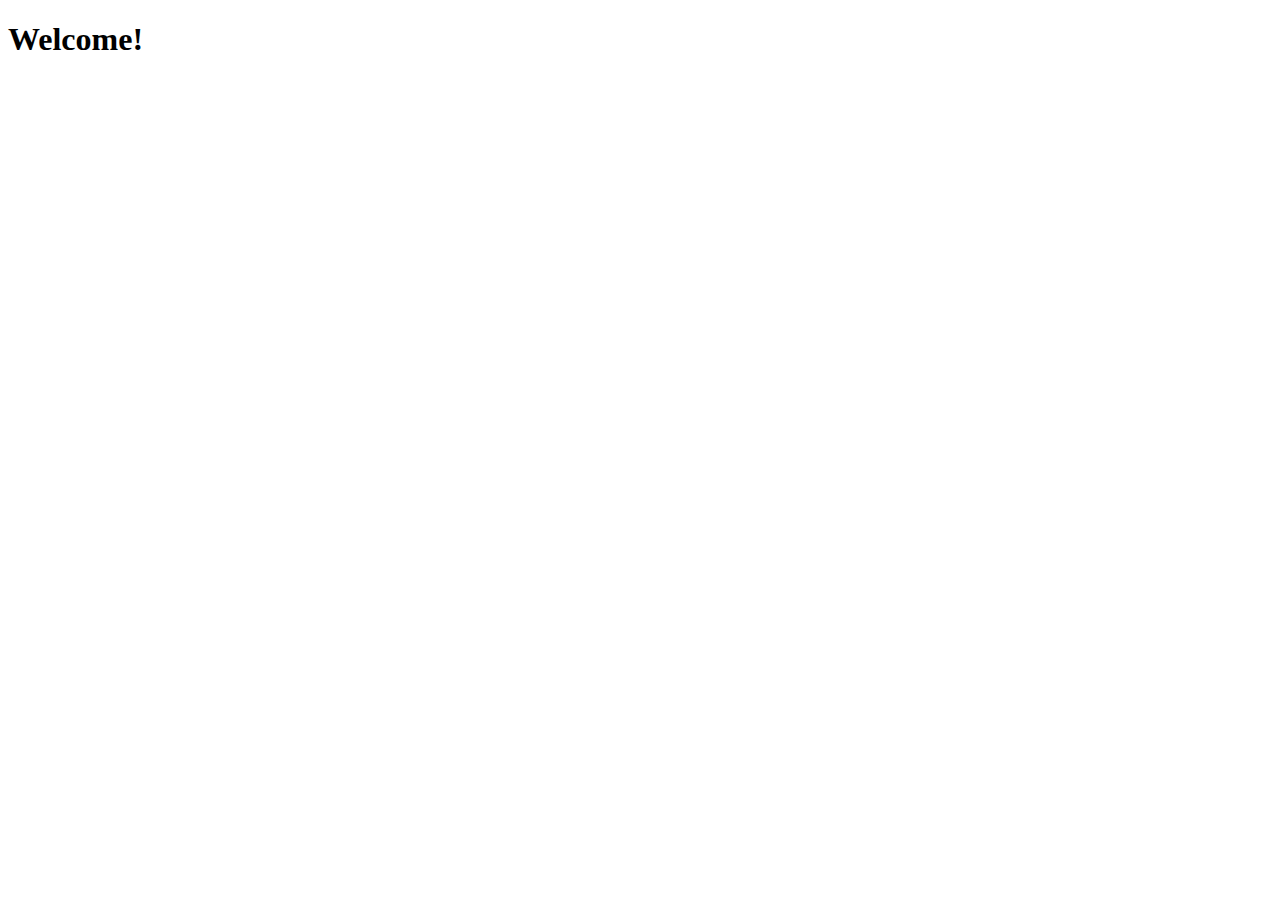
==== index.html @ 1301d497 "Update index.html" ====
<!DOCTYPE HTML>
<html>
<head><TITLE>ItsBookx.io</title></head>
<body>
<h1>Welcome!</h1>
<div id="paypal-button-container-P-65K50178FY898944MMIYHEGA"></div>
<script src="https://www.paypal.com/sdk/js?client-id=AbVPacexxdJvZyc0MwZ99TOwTjjKPdXBkxkLCs2Ck7wwYPtffp2q_6diyJc4xmCc9hUsXUY6D-2bslxS&vault=true&intent=subscription" data-sdk-integration-source="button-factory"></script>
<script>
  paypal.Buttons({
      style: {
          shape: 'pill',
          color: 'black',
          layout: 'horizontal',
          label: 'subscribe'
      },
      createSubscription: function(data, actions) {
        return actions.subscription.create({
          /* Creates the subscription */
          plan_id: 'P-65K50178FY898944MMIYHEGA'
        });
      },
      onApprove: function(data, actions) {
        alert(data.subscriptionID); // You can add optional success message for the subscriber here
      }
  }).render('#paypal-button-container-P-65K50178FY898944MMIYHEGA'); // Renders the PayPal button
</script>
</body>
</html>
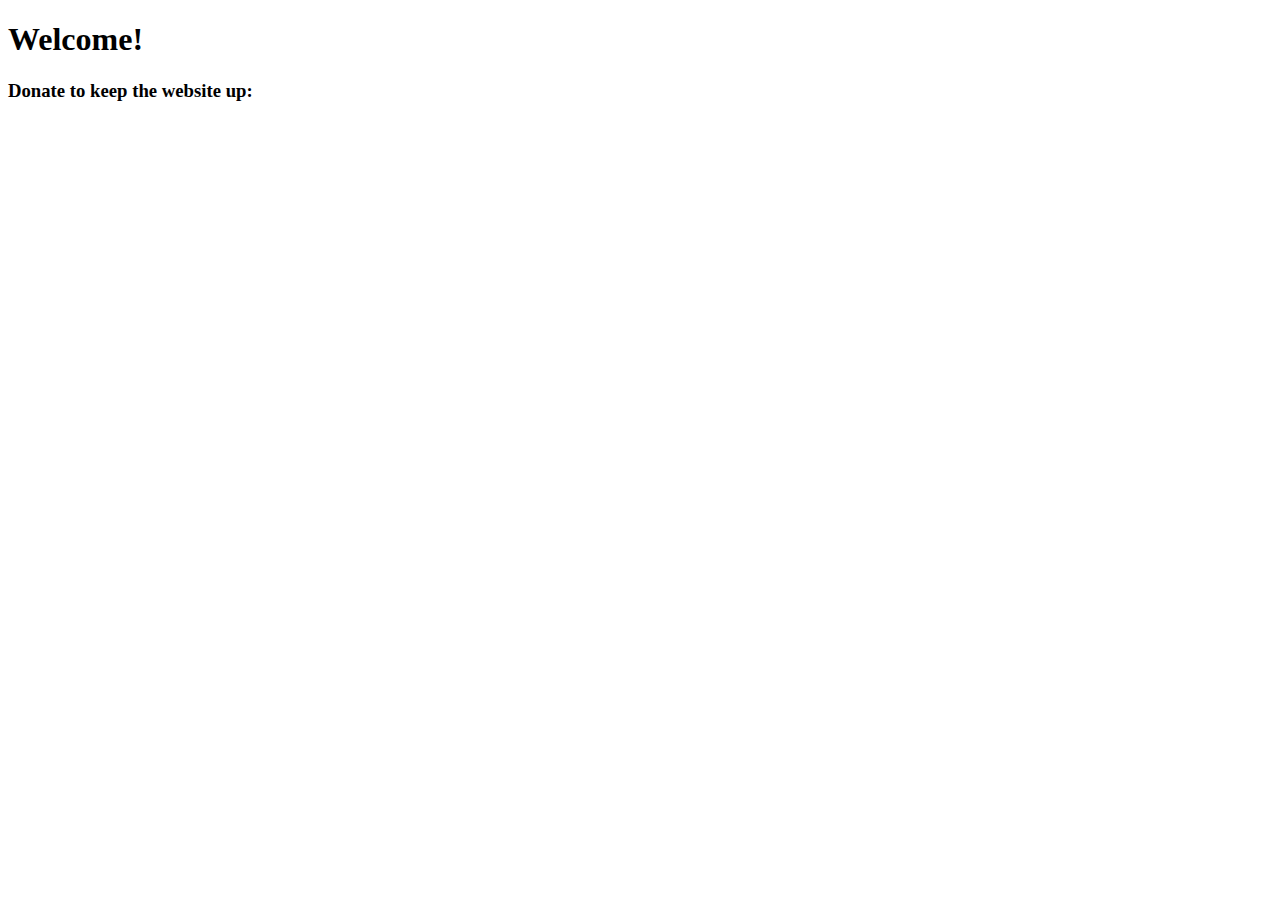
==== commit 0a23e231: "Update index.html" ====
--- a/index.html
+++ b/index.html
@@ -3,6 +3,7 @@
 <head><TITLE>ItsBookx.io</title></head>
 <body>
 <h1>Welcome!</h1>
+  <h3>Donate to keep the website up:</h3>
 <div id="paypal-button-container-P-65K50178FY898944MMIYHEGA"></div>
 <script src="https://www.paypal.com/sdk/js?client-id=AbVPacexxdJvZyc0MwZ99TOwTjjKPdXBkxkLCs2Ck7wwYPtffp2q_6diyJc4xmCc9hUsXUY6D-2bslxS&vault=true&intent=subscription" data-sdk-integration-source="button-factory"></script>
 <script>
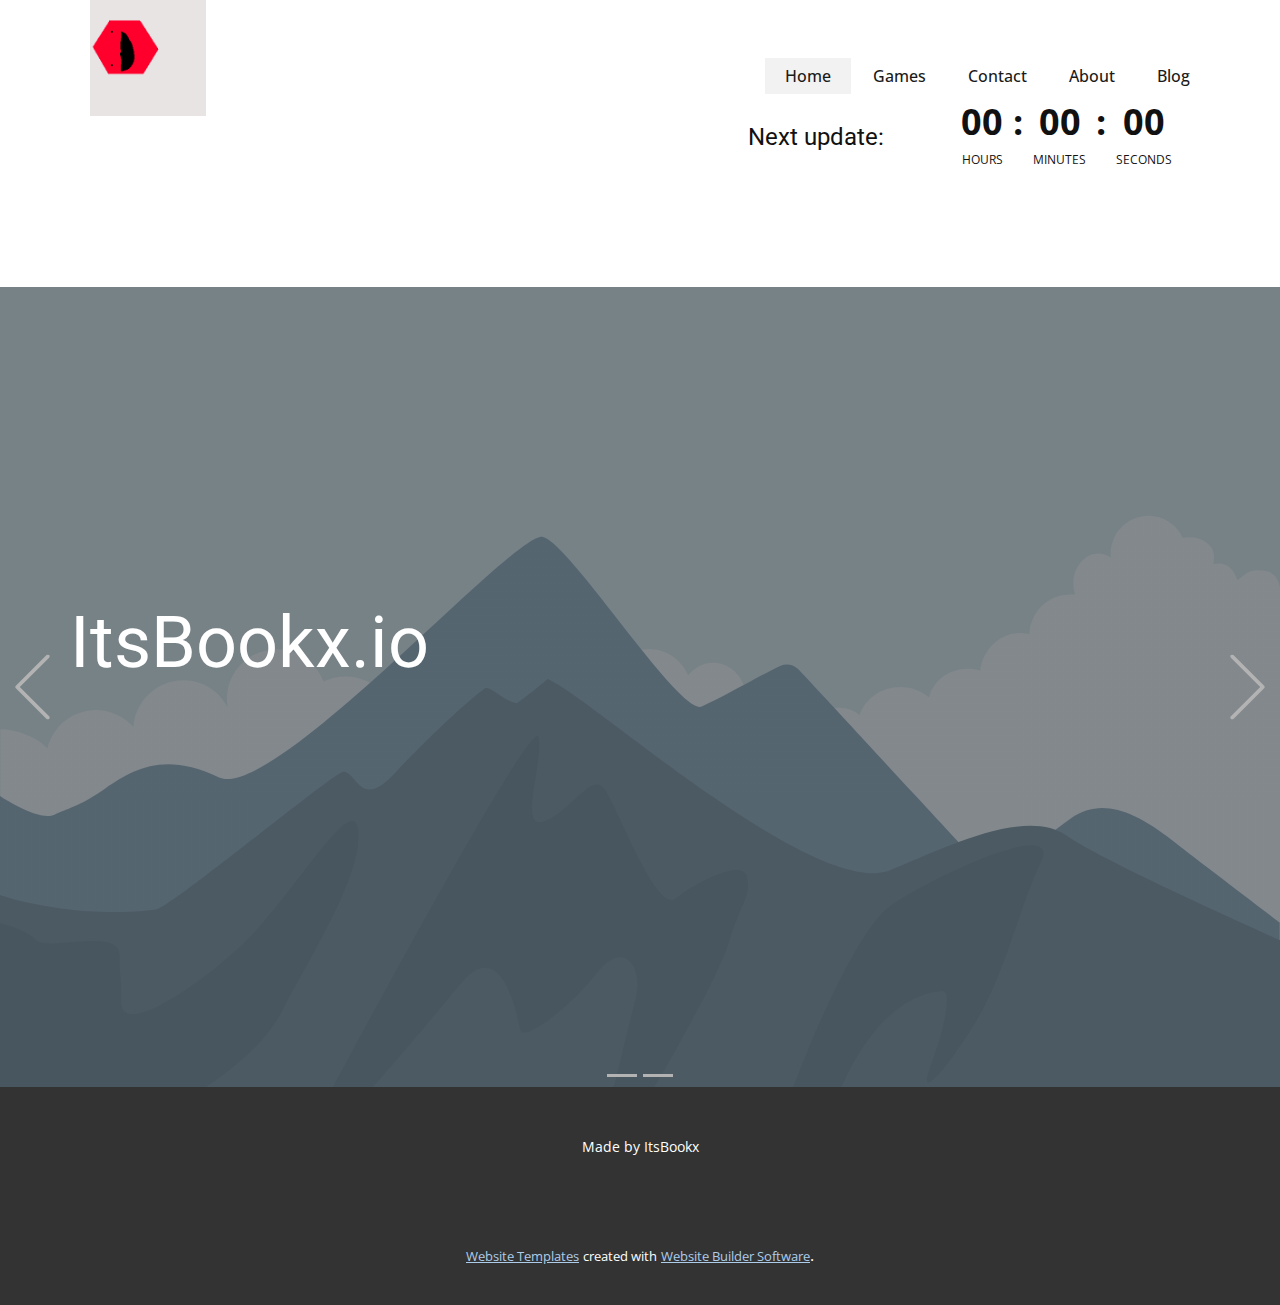
==== commit 723bcde6: "Add files via upload" ====
--- a/index.html
+++ b/index.html
@@ -1,29 +1,168 @@
-<!DOCTYPE HTML>
-<html>
-<head><TITLE>ItsBookx.io</title></head>
-<body>
-<h1>Welcome!</h1>
-  <h3>Donate to keep the website up:</h3>
-<div id="paypal-button-container-P-65K50178FY898944MMIYHEGA"></div>
-<script src="https://www.paypal.com/sdk/js?client-id=AbVPacexxdJvZyc0MwZ99TOwTjjKPdXBkxkLCs2Ck7wwYPtffp2q_6diyJc4xmCc9hUsXUY6D-2bslxS&vault=true&intent=subscription" data-sdk-integration-source="button-factory"></script>
-<script>
-  paypal.Buttons({
-      style: {
-          shape: 'pill',
-          color: 'black',
-          layout: 'horizontal',
-          label: 'subscribe'
-      },
-      createSubscription: function(data, actions) {
-        return actions.subscription.create({
-          /* Creates the subscription */
-          plan_id: 'P-65K50178FY898944MMIYHEGA'
-        });
-      },
-      onApprove: function(data, actions) {
-        alert(data.subscriptionID); // You can add optional success message for the subscriber here
-      }
-  }).render('#paypal-button-container-P-65K50178FY898944MMIYHEGA'); // Renders the PayPal button
-</script>
-</body>
-</html>
+<!DOCTYPE html>
+<html style="font-size: 16px;">
+  <head>
+    <meta name="viewport" content="width=device-width, initial-scale=1.0">
+    <meta charset="utf-8">
+    <meta name="keywords" content="ItsBookx.io, 15+ ​unique games">
+    <meta name="description" content="">
+    <meta name="page_type" content="np-template-header-footer-from-plugin">
+    <title>Home</title>
+    <link rel="stylesheet" href="nicepage.css" media="screen">
+<link rel="stylesheet" href="Home.css" media="screen">
+    <script class="u-script" type="text/javascript" src="jquery.js" defer=""></script>
+    <script class="u-script" type="text/javascript" src="nicepage.js" defer=""></script>
+    <meta name="generator" content="Nicepage 4.6.5, nicepage.com">
+    <link id="u-theme-google-font" rel="stylesheet" href="https://fonts.googleapis.com/css?family=Roboto:100,100i,300,300i,400,400i,500,500i,700,700i,900,900i|Open+Sans:300,300i,400,400i,500,500i,600,600i,700,700i,800,800i">
+    
+    
+    <script type="application/ld+json">{
+		"@context": "http://schema.org",
+		"@type": "Organization",
+		"name": "",
+		"logo": "/images/logo.png"
+}</script>
+    <meta name="theme-color" content="#478ac9">
+    <meta property="og:title" content="Home">
+    <meta property="og:type" content="website">
+  </head>
+  <body data-home-page="Home.html" data-home-page-title="Home" class="u-body u-xl-mode"><header class="u-clearfix u-header u-header" id="sec-7388"><div class="u-clearfix u-sheet u-sheet-1">
+        <a href="/Home.html" data-page-id="1596423050" class="u-image u-logo u-image-1" data-image-width="256" data-image-height="256" title="Home">
+          <img src="/images/logo.png" class="u-logo-image u-logo-image-1">
+        </a>
+        <nav class="u-menu u-menu-dropdown u-offcanvas u-menu-1">
+          <div class="menu-collapse" style="font-size: 1rem; letter-spacing: 0px; font-weight: 500;">
+            <a class="u-button-style u-custom-active-border-color u-custom-active-color u-custom-border u-custom-border-color u-custom-borders u-custom-hover-border-color u-custom-hover-color u-custom-left-right-menu-spacing u-custom-padding-bottom u-custom-text-active-color u-custom-text-color u-custom-text-hover-color u-custom-top-bottom-menu-spacing u-nav-link u-text-active-palette-1-base u-text-hover-palette-2-base" href="#">
+              <svg class="u-svg-link" viewBox="0 0 24 24"><use xmlns:xlink="http://www.w3.org/1999/xlink" xlink:href="#menu-hamburger"></use></svg>
+              <svg class="u-svg-content" version="1.1" id="menu-hamburger" viewBox="0 0 16 16" x="0px" y="0px" xmlns:xlink="http://www.w3.org/1999/xlink" xmlns="http://www.w3.org/2000/svg"><g><rect y="1" width="16" height="2"></rect><rect y="7" width="16" height="2"></rect><rect y="13" width="16" height="2"></rect>
+</g></svg>
+            </a>
+          </div>
+          <div class="u-custom-menu u-nav-container">
+            <ul class="u-nav u-spacing-2 u-unstyled u-nav-1"><li class="u-nav-item"><a class="u-active-grey-5 u-border-active-grey-30 u-border-hover-grey-30 u-border-no-bottom u-border-no-left u-border-no-top u-button-style u-hover-grey-10 u-nav-link u-text-active-grey-90 u-text-grey-90 u-text-hover-grey-90" href="/Home.html" style="padding: 10px 20px;">Home</a>
+</li><li class="u-nav-item"><a class="u-active-grey-5 u-border-active-grey-30 u-border-hover-grey-30 u-border-no-bottom u-border-no-left u-border-no-top u-button-style u-hover-grey-10 u-nav-link u-text-active-grey-90 u-text-grey-90 u-text-hover-grey-90" href="/Games.html" style="padding: 10px 20px;">Games</a>
+</li><li class="u-nav-item"><a class="u-active-grey-5 u-border-active-grey-30 u-border-hover-grey-30 u-border-no-bottom u-border-no-left u-border-no-top u-button-style u-hover-grey-10 u-nav-link u-text-active-grey-90 u-text-grey-90 u-text-hover-grey-90" href="/Contact.html" style="padding: 10px 20px;">Contact</a>
+</li><li class="u-nav-item"><a class="u-active-grey-5 u-border-active-grey-30 u-border-hover-grey-30 u-border-no-bottom u-border-no-left u-border-no-top u-button-style u-hover-grey-10 u-nav-link u-text-active-grey-90 u-text-grey-90 u-text-hover-grey-90" style="padding: 10px 20px;">About</a>
+</li><li class="u-nav-item"><a class="u-active-grey-5 u-border-active-grey-30 u-border-hover-grey-30 u-border-no-bottom u-border-no-left u-border-no-top u-button-style u-hover-grey-10 u-nav-link u-text-active-grey-90 u-text-grey-90 u-text-hover-grey-90" style="padding: 10px 20px;">Blog</a>
+</li></ul>
+          </div>
+          <div class="u-custom-menu u-nav-container-collapse">
+            <div class="u-black u-container-style u-inner-container-layout u-opacity u-opacity-95 u-sidenav">
+              <div class="u-inner-container-layout u-sidenav-overflow">
+                <div class="u-menu-close"></div>
+                <ul class="u-align-center u-nav u-popupmenu-items u-unstyled u-nav-2"><li class="u-nav-item"><a class="u-button-style u-nav-link" href="/Home.html" style="padding: 10px 20px;">Home</a>
+</li><li class="u-nav-item"><a class="u-button-style u-nav-link" href="/Games.html" style="padding: 10px 20px;">Games</a>
+</li><li class="u-nav-item"><a class="u-button-style u-nav-link" href="/Contact.html" style="padding: 10px 20px;">Contact</a>
+</li><li class="u-nav-item"><a class="u-button-style u-nav-link" style="padding: 10px 20px;">About</a>
+</li><li class="u-nav-item"><a class="u-button-style u-nav-link" style="padding: 10px 20px;">Blog</a>
+</li></ul>
+              </div>
+            </div>
+            <div class="u-black u-menu-overlay u-opacity u-opacity-70"></div>
+          </div>
+        </nav>
+        <div class="u-countdown u-countdown-1" data-timer-id="003f" data-type="to-date" data-target-date="Sun, 20 Mar 2022 23:41:14 GMT" data-for="everyone" data-direction="down" data-time-left="750m" data-target-number="100" data-start-time="Fri Mar 18 2022 11:16:05 GMT+0000 (GMT Standard Time)" data-frequency="1s" data-after-count="none" data-redirect-url="https://">
+          <div class="u-countdown-wrapper u-spacing-20">
+            <div class="u-countdown-item u-countdown-years u-hidden u-spacing-10">
+              <div class="u-countdown-counter u-countdown-counter-1"><div class="u-countdown-number">0</div><div class="u-countdown-number u-hidden">0</div></div>
+              <div class="u-countdown-label u-countdown-label-1">Years</div>
+            </div>
+            <div class="u-countdown-separator u-hidden u-countdown-separator-1">:</div>
+            <div class="u-countdown-days u-countdown-item u-spacing-10">
+              <div class="u-countdown-counter u-countdown-counter-2"><div class="u-countdown-number">2</div><div class="u-countdown-number u-hidden">6</div><div class="u-countdown-number u-hidden">0</div></div>
+              <div class="u-countdown-label u-countdown-label-2">Days</div>
+            </div>
+            <div class="u-countdown-separator u-countdown-separator-2">:</div>
+            <div class="u-countdown-hours u-countdown-item u-spacing-10">
+              <div class="u-countdown-counter u-countdown-counter-3"><div class="u-countdown-number">1</div><div class="u-countdown-number">2</div></div>
+              <div class="u-countdown-label u-countdown-label-3">Hours</div>
+            </div>
+            <div class="u-countdown-separator u-countdown-separator-3">:</div>
+            <div class="u-countdown-item u-countdown-minutes u-spacing-10">
+              <div class="u-countdown-counter u-countdown-counter-4"><div class="u-countdown-number">2</div><div class="u-countdown-number">8</div></div>
+              <div class="u-countdown-label u-countdown-label-4">Minutes</div>
+            </div>
+            <div class="u-countdown-separator u-countdown-separator-4">:</div>
+            <div class="u-countdown-item u-countdown-seconds u-spacing-10">
+              <div class="u-countdown-counter u-countdown-counter-5"><div class="u-countdown-number">5</div><div class="u-countdown-number">5</div></div>
+              <div class="u-countdown-label u-countdown-label-5">Seconds</div>
+            </div>
+            <div class="u-countdown-separator u-hidden u-countdown-separator-5">:</div>
+            <div class="u-countdown-item u-countdown-numbers u-hidden u-spacing-10">
+              <div class="u-countdown-counter u-countdown-counter-6"><div class="u-countdown-number">0</div><div class="u-countdown-number">0</div></div>
+              <div class="u-countdown-label u-countdown-label-6">Items</div>
+            </div>
+          </div>
+          <div class="u-countdown-message u-hidden">
+            <p>Sorry, the time is up.</p>
+          </div>
+        </div>
+        <h4 class="u-text u-text-default u-text-1">Next update:</h4>
+      </div></header>
+    <section class="u-carousel u-slide u-block-2ec8-1" src="" data-image-width="256" data-image-height="256" id="carousel_4207" data-interval="5000" data-u-ride="carousel">
+      <ol class="u-absolute-hcenter u-carousel-indicators u-block-2ec8-2">
+        <li data-u-target="#carousel_4207" data-u-slide-to="0" class="u-active u-grey-30"></li>
+        <li data-u-target="#carousel_4207" class="u-grey-30" data-u-slide-to="1"></li>
+      </ol>
+      <div class="u-carousel-inner" role="listbox">
+        <div class="u-active u-align-left u-carousel-item u-clearfix u-image u-shading u-section-1-1" src="" data-image-width="256" data-image-height="256">
+          <div class="u-clearfix u-sheet u-valign-middle-sm u-valign-middle-xs u-sheet-1">
+            <h1 class="u-text u-text-default-lg u-text-default-md u-text-default-xl u-title u-text-1">ItsBookx.io<br>
+            </h1>
+          </div>
+        </div>
+        <div class="u-align-center u-carousel-item u-clearfix u-section-1-2">
+          <div class="u-clearfix u-sheet u-sheet-1">
+            <h1 class="u-text u-title u-text-1">15+ ​unique games<br>
+            </h1>
+            <p class="u-large-text u-text u-text-variant u-text-2">These games are&nbsp;unique and cannot be found listed together anywhere else</p>
+            <a href="/Games.html" data-page-id="982814616" class="u-active-palette-1-dark-2 u-border-5 u-border-active-black u-border-black u-border-hover-black u-btn u-btn-round u-button-style u-grey-5 u-hover-palette-1-base u-radius-28 u-text-black u-text-hover-white u-btn-1"><span class="u-icon"><svg class="u-svg-content" viewBox="0 0 60 60" x="0px" y="0px" style="width: 1em; height: 1em;"><path d="M50.976,26.194C50.447,17.194,43.028,10,34.085,10c-5.43,0-10.688,2.663-13.946,7.008c-0.075-0.039-0.154-0.066-0.23-0.102
+	c-0.198-0.096-0.399-0.187-0.604-0.269c-0.114-0.045-0.228-0.086-0.343-0.126c-0.203-0.071-0.409-0.134-0.619-0.191
+	c-0.115-0.031-0.229-0.063-0.345-0.089c-0.225-0.051-0.455-0.09-0.687-0.125c-0.101-0.015-0.2-0.035-0.302-0.046
+	C16.677,16.023,16.341,16,16,16c-4.963,0-9,4.037-9,9c0,0.127,0.008,0.252,0.016,0.377v0.004C2.857,27.649,0,32.399,0,37.154
+	C0,44.237,5.762,50,12.845,50h24.508c0.104,0,0.207-0.006,0.311-0.014l0.062-0.008l0.134,0.008C37.962,49.994,38.064,50,38.169,50
+	h9.803C54.604,50,60,44.604,60,37.972C60,32.483,56.173,27.56,50.976,26.194z M47.972,48h-9.803c-0.059,0-0.116-0.005-0.174-0.009
+	l-0.271-0.011l-0.198,0.011C37.469,47.995,37.411,48,37.353,48H12.845C6.865,48,2,43.135,2,37.154C2,33,4.705,28.688,8.433,26.901
+	L9,26.63V26c0-0.127,0.008-0.256,0.015-0.386l0.009-0.16l-0.012-0.21C9.006,25.163,9,25.082,9,25c0-3.859,3.141-7,7-7
+	c0.309,0,0.614,0.027,0.917,0.067c0.078,0.01,0.156,0.023,0.233,0.036c0.267,0.044,0.53,0.102,0.789,0.177
+	c0.035,0.01,0.071,0.017,0.106,0.027c0.285,0.087,0.563,0.197,0.835,0.321c0.071,0.032,0.14,0.067,0.21,0.101
+	c0.24,0.119,0.475,0.249,0.702,0.396C21.719,20.373,23,22.538,23,25c0,0.553,0.447,1,1,1s1-0.447,1-1c0-2.754-1.246-5.219-3.2-6.871
+	C24.667,14.379,29.388,12,34.085,12c7.745,0,14.177,6.135,14.848,13.888c-1.022-0.072-2.552-0.109-4.083,0.124
+	c-0.546,0.083-0.921,0.593-0.838,1.139c0.075,0.495,0.501,0.85,0.987,0.85c0.05,0,0.101-0.004,0.151-0.012
+	c2.227-0.337,4.548-0.021,4.684-0.002C54.49,28.872,58,33.161,58,37.972C58,43.501,53.501,48,47.972,48z"></path></svg><img></span>&nbsp;Play
+            </a>
+          </div>
+        </div>
+      </div>
+      <a class="u-absolute-vcenter u-carousel-control u-carousel-control-prev u-text-grey-30 u-block-2ec8-3" href="#carousel_4207" role="button" data-u-slide="prev">
+        <span aria-hidden="true">
+          <svg viewBox="0 0 477.175 477.175"><path d="M145.188,238.575l215.5-215.5c5.3-5.3,5.3-13.8,0-19.1s-13.8-5.3-19.1,0l-225.1,225.1c-5.3,5.3-5.3,13.8,0,19.1l225.1,225
+                    c2.6,2.6,6.1,4,9.5,4s6.9-1.3,9.5-4c5.3-5.3,5.3-13.8,0-19.1L145.188,238.575z"></path></svg>
+        </span>
+        <span class="sr-only">Previous</span>
+      </a>
+      <a class="u-absolute-vcenter u-carousel-control u-carousel-control-next u-text-grey-30 u-block-2ec8-4" href="#carousel_4207" role="button" data-u-slide="next">
+        <span aria-hidden="true">
+          <svg viewBox="0 0 477.175 477.175"><path d="M360.731,229.075l-225.1-225.1c-5.3-5.3-13.8-5.3-19.1,0s-5.3,13.8,0,19.1l215.5,215.5l-215.5,215.5
+                    c-5.3,5.3-5.3,13.8,0,19.1c2.6,2.6,6.1,4,9.5,4c3.4,0,6.9-1.3,9.5-4l225.1-225.1C365.931,242.875,365.931,234.275,360.731,229.075z"></path></svg>
+        </span>
+        <span class="sr-only">Next</span>
+      </a>
+    </section>
+    
+    
+    <footer class="u-align-center u-clearfix u-footer u-grey-80 u-footer" id="sec-c537"><div class="u-clearfix u-sheet u-sheet-1">
+        <p class="u-small-text u-text u-text-variant u-text-1">Made by ItsBookx</p>
+      </div></footer>
+    <section class="u-backlink u-clearfix u-grey-80">
+      <a class="u-link" href="https://nicepage.com/website-templates" target="_blank">
+        <span>Website Templates</span>
+      </a>
+      <p class="u-text">
+        <span>created with</span>
+      </p>
+      <a class="u-link" href="" target="_blank">
+        <span>Website Builder Software</span>
+      </a>. 
+    </section>
+  </body>
+</html>--- a/nicepage.css
+++ b/nicepage.css
@@ -0,0 +1,36581 @@
+/*begin-commonstyles library*//*!
+ * froala_editor v4.0.6 (https://www.froala.com/wysiwyg-editor)
+ * License https://froala.com/wysiwyg-editor/terms/
+ * Copyright 2014-2021 Froala Labs
+ */
+
+.fr-clearfix::after {
+  clear: both;
+  display: block;
+  content: "";
+  height: 0; }
+
+.fr-hide-by-clipping {
+  position: absolute;
+  width: 1px;
+  height: 1px;
+  padding: 0;
+  margin: -1px;
+  overflow: hidden;
+  clip: rect(0, 0, 0, 0);
+  border: 0; }
+
+.fr-view img.fr-rounded, .fr-view .fr-img-caption.fr-rounded img {
+  border-radius: 10px;
+  -moz-border-radius: 10px;
+  -webkit-border-radius: 10px;
+  -moz-background-clip: padding;
+  -webkit-background-clip: padding-box;
+  background-clip: padding-box; }
+
+.fr-view img.fr-shadow, .fr-view .fr-img-caption.fr-shadow img {
+  -webkit-box-shadow: 10px 10px 5px 0px #cccccc;
+  -moz-box-shadow: 10px 10px 5px 0px #cccccc;
+  box-shadow: 10px 10px 5px 0px #cccccc; }
+
+.fr-view img.fr-bordered, .fr-view .fr-img-caption.fr-bordered img {
+  border: solid 5px #CCC; }
+
+.fr-view img.fr-bordered {
+  -webkit-box-sizing: content-box;
+  -moz-box-sizing: content-box;
+  box-sizing: content-box; }
+
+.fr-view .fr-img-caption.fr-bordered img {
+  -webkit-box-sizing: border-box;
+  -moz-box-sizing: border-box;
+  box-sizing: border-box; }
+
+.fr-view {
+  word-wrap: break-word; }
+  .fr-view span[style~="color:"] a {
+    color: inherit; }
+  .fr-view strong {
+    font-weight: 700; }
+  .fr-view table[border='0'] td:not([class]), .fr-view table[border='0'] th:not([class]), .fr-view table[border='0'] td[class=""], .fr-view table[border='0'] th[class=""] {
+    border-width: 0px; }
+  .fr-view table {
+    border: none;
+    border-collapse: collapse;
+    empty-cells: show;
+    max-width: 100%; }
+    .fr-view table td {
+      min-width: 5px; }
+    .fr-view table.fr-dashed-borders td, .fr-view table.fr-dashed-borders th {
+      border-style: dashed; }
+    .fr-view table.fr-alternate-rows tbody tr:nth-child(2n) {
+      background: whitesmoke; }
+    .fr-view table td, .fr-view table th {
+      border: 1px solid #DDD; }
+      .fr-view table td:empty, .fr-view table th:empty {
+        height: 20px; }
+      .fr-view table td.fr-highlighted, .fr-view table th.fr-highlighted {
+        border: 1px double red; }
+      .fr-view table td.fr-thick, .fr-view table th.fr-thick {
+        border-width: 2px; }
+    .fr-view table th {
+      background: #ececec; }
+  .fr-view hr {
+    clear: both;
+    user-select: none;
+    -o-user-select: none;
+    -moz-user-select: none;
+    -khtml-user-select: none;
+    -webkit-user-select: none;
+    -ms-user-select: none;
+    break-after: always;
+    page-break-after: always; }
+  .fr-view .fr-file {
+    position: relative; }
+    .fr-view .fr-file::after {
+      position: relative;
+      content: "\1F4CE";
+      font-weight: normal; }
+  .fr-view pre {
+    white-space: pre-wrap;
+    word-wrap: break-word;
+    overflow: visible; }
+/*  .fr-view[dir="rtl"] blockquote {
+    border-left: none;
+    border-right: solid 2px #5E35B1;
+    margin-right: 0;
+    padding-right: 5px;
+    padding-left: 0; }
+    .fr-view[dir="rtl"] blockquote blockquote {
+      border-color: #00BCD4; }
+      .fr-view[dir="rtl"] blockquote blockquote blockquote {
+        border-color: #43A047; }
+  .fr-view blockquote {
+    border-left: solid 2px #5E35B1;
+    margin-left: 0;
+    padding-left: 5px;
+    color: #5E35B1; }
+    .fr-view blockquote blockquote {
+      border-color: #00BCD4;
+      color: #00BCD4; }
+      .fr-view blockquote blockquote blockquote {
+        border-color: #43A047;
+        color: #43A047; } */
+  .fr-view span.fr-emoticon {
+    font-weight: normal;
+    font-family: "Apple Color Emoji","Segoe UI Emoji","NotoColorEmoji","Segoe UI Symbol","Android Emoji","EmojiSymbols";
+    display: inline;
+    line-height: 0; }
+    .fr-view span.fr-emoticon.fr-emoticon-img {
+      background-repeat: no-repeat !important;
+      font-size: inherit;
+      height: 1em;
+      width: 1em;
+      min-height: 20px;
+      min-width: 20px;
+      display: inline-block;
+      margin: -.1em .1em .1em;
+      line-height: 1;
+      vertical-align: middle; }
+  .fr-view .fr-text-gray {
+    color: #AAA !important; }
+  .fr-view .fr-text-bordered {
+    border-top: solid 1px #222;
+    border-bottom: solid 1px #222;
+    padding: 10px 0; }
+  .fr-view .fr-text-spaced {
+    letter-spacing: 1px; }
+  .fr-view .fr-text-uppercase {
+    text-transform: uppercase; }
+  .fr-view .fr-class-highlighted {
+    background-color: #ffff00; }
+  .fr-view .fr-class-code {
+    border-color: #cccccc;
+    border-radius: 2px;
+    -moz-border-radius: 2px;
+    -webkit-border-radius: 2px;
+    -moz-background-clip: padding;
+    -webkit-background-clip: padding-box;
+    background-clip: padding-box;
+    background: #f5f5f5;
+    padding: 10px;
+    font-family: "Courier New", Courier, monospace; }
+  .fr-view .fr-class-transparency {
+    opacity: 0.5; }
+  .fr-view img {
+    position: relative;
+    max-width: 100%; }
+    .fr-view img.fr-dib {
+      margin: 10px auto;
+      display: block;
+      float: none;
+      vertical-align: top; }
+      .fr-view img.fr-dib.fr-fil {
+        margin-left: 0;
+        text-align: left; }
+      .fr-view img.fr-dib.fr-fir {
+        margin-right: 0;
+        text-align: right; }
+    .fr-view img.fr-dii {
+      display: inline-block;
+      float: none;
+      vertical-align: bottom;
+      margin-left: 5px;
+      margin-right: 5px;
+      max-width: calc(100% - (2 * 5px)); }
+      .fr-view img.fr-dii.fr-fil {
+        float: left;
+        margin: 10px 15px 10px 0;
+        max-width: calc(100% - 5px); }
+      .fr-view img.fr-dii.fr-fir {
+        float: right;
+        margin: 10px 0 10px 15px;
+        max-width: calc(100% - 5px); }
+  .fr-view span.fr-img-caption {
+    position: relative;
+    max-width: 100%; }
+    .fr-view span.fr-img-caption.fr-dib {
+      margin: 5px auto;
+      display: block;
+      float: none;
+      vertical-align: top; }
+      .fr-view span.fr-img-caption.fr-dib.fr-fil {
+        margin-left: 0;
+        text-align: left; }
+      .fr-view span.fr-img-caption.fr-dib.fr-fir {
+        margin-right: 0;
+        text-align: right; }
+    .fr-view span.fr-img-caption.fr-dii {
+      display: inline-block;
+      float: none;
+      vertical-align: bottom;
+      margin-left: 5px;
+      margin-right: 5px;
+      max-width: calc(100% - (2 * 5px)); }
+      .fr-view span.fr-img-caption.fr-dii.fr-fil {
+        float: left;
+        margin: 5px 5px 5px 0;
+        max-width: calc(100% - 5px); }
+      .fr-view span.fr-img-caption.fr-dii.fr-fir {
+        float: right;
+        margin: 5px 0 5px 5px;
+        max-width: calc(100% - 5px); }
+  .fr-view .fr-video {
+    text-align: center;
+    position: relative; }
+    .fr-view .fr-video.fr-rv {
+      padding-bottom: 56.25%;
+      padding-top: 30px;
+      height: 0;
+      overflow: hidden; }
+      .fr-view .fr-video.fr-rv > iframe, .fr-view .fr-video.fr-rv object, .fr-view .fr-video.fr-rv embed {
+        position: absolute !important;
+        top: 0;
+        left: 0;
+        width: 100%;
+        height: 100%; }
+    .fr-view .fr-video > * {
+      -webkit-box-sizing: content-box;
+      -moz-box-sizing: content-box;
+      box-sizing: content-box;
+      max-width: 100%;
+      border: none; }
+    .fr-view .fr-video.fr-dvb {
+      display: block;
+      clear: both; }
+      .fr-view .fr-video.fr-dvb.fr-fvl {
+        text-align: left; }
+      .fr-view .fr-video.fr-dvb.fr-fvr {
+        text-align: right; }
+    .fr-view .fr-video.fr-dvi {
+      display: inline-block; }
+      .fr-view .fr-video.fr-dvi.fr-fvl {
+        float: left; }
+      .fr-view .fr-video.fr-dvi.fr-fvr {
+        float: right; }
+  .fr-view a.fr-strong {
+    font-weight: 700; }
+  .fr-view a.fr-green {
+    color: green; }
+  .fr-view .fr-img-caption {
+    text-align: center; }
+    .fr-view .fr-img-caption .fr-img-wrap {
+      padding: 0;
+      margin: auto;
+      text-align: center;
+      width: 100%; }
+      .fr-view .fr-img-caption .fr-img-wrap a {
+        display: block; }
+      .fr-view .fr-img-caption .fr-img-wrap img {
+        display: block;
+        margin: auto;
+        width: 100%; }
+      .fr-view .fr-img-caption .fr-img-wrap > span {
+        margin: auto;
+        display: block;
+        padding: 5px 5px 10px;
+        font-size: 14px;
+        font-weight: initial;
+        -webkit-box-sizing: border-box;
+        -moz-box-sizing: border-box;
+        box-sizing: border-box;
+        -webkit-opacity: 0.9;
+        -moz-opacity: 0.9;
+        opacity: 0.9;
+        -ms-filter: "progid:DXImageTransform.Microsoft.Alpha(Opacity=0)";
+        width: 100%;
+        text-align: center; }
+  .fr-view button.fr-rounded, .fr-view input.fr-rounded, .fr-view textarea.fr-rounded {
+    border-radius: 10px;
+    -moz-border-radius: 10px;
+    -webkit-border-radius: 10px;
+    -moz-background-clip: padding;
+    -webkit-background-clip: padding-box;
+    background-clip: padding-box; }
+  .fr-view button.fr-large, .fr-view input.fr-large, .fr-view textarea.fr-large {
+    font-size: 24px; }
+
+/**
+ * Image style.
+ */
+a.fr-view.fr-strong {
+  font-weight: 700; }
+a.fr-view.fr-green {
+  color: green; }
+
+/**
+ * Link style.
+ */
+img.fr-view {
+  position: relative;
+  max-width: 100%; }
+  img.fr-view.fr-dib {
+    margin: 5px auto;
+    display: block;
+    float: none;
+    vertical-align: top; }
+    img.fr-view.fr-dib.fr-fil {
+      margin-left: 0;
+      text-align: left; }
+    img.fr-view.fr-dib.fr-fir {
+      margin-right: 0;
+      text-align: right; }
+  img.fr-view.fr-dii {
+    display: inline-block;
+    float: none;
+    vertical-align: bottom;
+    margin-left: 5px;
+    margin-right: 5px;
+    max-width: calc(100% - (2 * 5px)); }
+    img.fr-view.fr-dii.fr-fil {
+      float: left;
+      margin: 5px 5px 5px 0;
+      max-width: calc(100% - 5px); }
+    img.fr-view.fr-dii.fr-fir {
+      float: right;
+      margin: 5px 0 5px 5px;
+      max-width: calc(100% - 5px); }
+
+span.fr-img-caption.fr-view {
+  position: relative;
+  max-width: 100%; }
+  span.fr-img-caption.fr-view.fr-dib {
+    margin: 5px auto;
+    display: block;
+    float: none;
+    vertical-align: top; }
+    span.fr-img-caption.fr-view.fr-dib.fr-fil {
+      margin-left: 0;
+      text-align: left; }
+    span.fr-img-caption.fr-view.fr-dib.fr-fir {
+      margin-right: 0;
+      text-align: right; }
+  span.fr-img-caption.fr-view.fr-dii {
+    display: inline-block;
+    float: none;
+    vertical-align: bottom;
+    margin-left: 5px;
+    margin-right: 5px;
+    max-width: calc(100% - (2 * 5px)); }
+    span.fr-img-caption.fr-view.fr-dii.fr-fil {
+      float: left;
+      margin: 5px 5px 5px 0;
+      max-width: calc(100% - 5px); }
+    span.fr-img-caption.fr-view.fr-dii.fr-fir {
+      float: right;
+      margin: 5px 0 5px 5px;
+      max-width: calc(100% - 5px); }
+/*end-commonstyles library*/@charset "UTF-8";
+/*! normalize.css v4.1.1 | MIT License | github.com/necolas/normalize.css */
+html {
+  font-family: sans-serif;
+  -ms-text-size-adjust: 100%;
+  -webkit-text-size-adjust: 100%;
+}
+body {
+  margin: 0;
+}
+article,
+aside,
+details,
+figcaption,
+figure,
+footer,
+header,
+main,
+menu,
+nav,
+section,
+summary {
+  display: block;
+}
+audio,
+canvas,
+progress,
+video {
+  display: inline-block;
+}
+audio:not([controls]) {
+  display: none;
+  height: 0;
+}
+progress {
+  vertical-align: baseline;
+}
+template,
+[hidden] {
+  display: none;
+}
+a {
+  background-color: transparent;
+  -webkit-text-decoration-skip: objects;
+}
+a:active,
+a:hover {
+  outline-width: 0;
+}
+abbr[title] {
+  border-bottom: none;
+  text-decoration: underline;
+}
+b,
+strong {
+  font-weight: inherit;
+  font-weight: bold;
+}
+dfn {
+  font-style: italic;
+}
+h1 {
+  font-size: 2em;
+  margin: 0.67em 0;
+}
+mark {
+  background-color: #ff0;
+  color: #000;
+}
+small {
+  font-size: 80%;
+}
+sub,
+sup {
+  font-size: 75%;
+  line-height: 0;
+  position: relative;
+  vertical-align: baseline;
+}
+sub {
+  bottom: -0.25em;
+}
+sup {
+  top: -0.5em;
+}
+img {
+  border-style: none;
+}
+svg:not(:root) {
+  overflow: hidden;
+}
+code,
+kbd,
+pre,
+samp {
+  font-family: monospace,monospace;
+  font-size: 1em;
+}
+hr {
+  box-sizing: content-box;
+  height: 0;
+  overflow: visible;
+}
+button,
+input,
+optgroup,
+select,
+textarea {
+  color: inherit;
+  font: inherit;
+  margin: 0;
+}
+optgroup {
+  font-weight: 700;
+}
+button,
+input {
+  overflow: visible;
+}
+button,
+select {
+  text-transform: none;
+}
+button,
+html [type="button"],
+[type="reset"],
+[type="submit"] {
+  -webkit-appearance: button;
+}
+button::-moz-focus-inner,
+[type="button"]::-moz-focus-inner,
+[type="reset"]::-moz-focus-inner,
+[type="submit"]::-moz-focus-inner {
+  border-style: none;
+  padding: 0;
+}
+button:-moz-focusring,
+[type="button"]:-moz-focusring,
+[type="reset"]:-moz-focusring,
+[type="submit"]:-moz-focusring {
+  outline: 1px dotted ButtonText;
+}
+fieldset {
+  border: 1px solid silver;
+  margin: 0 2px;
+  padding: 0.35em 0.625em 0.75em;
+}
+legend {
+  box-sizing: border-box;
+  color: inherit;
+  display: table;
+  max-width: 100%;
+  padding: 0;
+  white-space: normal;
+}
+textarea {
+  overflow: auto;
+}
+[type="checkbox"],
+[type="radio"] {
+  box-sizing: border-box;
+  padding: 0;
+}
+[type="number"]::-webkit-inner-spin-button,
+[type="number"]::-webkit-outer-spin-button {
+  height: auto;
+}
+[type="search"] {
+  -webkit-appearance: textfield;
+  outline-offset: -2px;
+}
+[type="search"]::-webkit-search-cancel-button,
+[type="search"]::-webkit-search-decoration {
+  -webkit-appearance: none;
+}
+::-webkit-input-placeholder {
+  color: inherit;
+  opacity: 0.54;
+}
+::-webkit-file-upload-button {
+  -webkit-appearance: button;
+  font: inherit;
+}
+ul,
+ol {
+  padding-left: 20px;
+}
+/* Fade effect */
+/* Over effect */
+/* Slide effect */
+/* Over and Slide effect */
+/* Flip Left effect */
+/* Flip Right effect */
+/* Flip Top effect */
+/* Flip Bottom effect */
+/* Wobble Left effect */
+/* Wobble Right effect */
+/* Wobble top effect */
+/* Wobble bottom effect */
+/* Zoom and Rotate Effects */
+/* Utility */
+.u-over-slide {
+  position: absolute;
+  left: 0;
+  top: 0;
+  width: 100%;
+  height: 100%;
+}
+.u-background-effect {
+  overflow: hidden;
+}
+.u-background-effect ~ .u-container-layout {
+  cursor: pointer;
+}
+/* Fade effect */
+.u-effect-fade .u-over-slide {
+  opacity: 0;
+  transition: all 500ms ease;
+}
+.u-effect-fade:hover .u-over-slide,
+.u-effect-fade.u-effect-active .u-over-slide {
+  opacity: 1;
+}
+/* Over effect */
+.u-effect-over-left .u-over-slide {
+  transform: translate(-100%, 0);
+  transition: all 500ms ease;
+}
+.u-effect-over-left:hover .u-over-slide,
+.u-effect-over-left.u-effect-active .u-over-slide {
+  transform: translate(0, 0);
+}
+.u-effect-over-right .u-over-slide {
+  transform: translate(100%, 0);
+  transition: all 500ms ease;
+}
+.u-effect-over-right:hover .u-over-slide,
+.u-effect-over-right.u-effect-active .u-over-slide {
+  transform: translate(0, 0);
+}
+.u-effect-over-top .u-over-slide {
+  transform: translate(0, -100%);
+  transition: all 500ms ease;
+}
+.u-effect-over-top:hover .u-over-slide,
+.u-effect-over-top.u-effect-active .u-over-slide {
+  transform: translate(0, 0);
+}
+.u-effect-over-bottom .u-over-slide {
+  transform: translate(0, 100%);
+  transition: all 500ms ease;
+}
+.u-effect-over-bottom:hover .u-over-slide,
+.u-effect-over-bottom.u-effect-active .u-over-slide {
+  transform: translate(0, 0);
+}
+.u-effect-over-topleft .u-over-slide {
+  transform: translate(-100%, -100%);
+  transition: all 500ms ease;
+}
+.u-effect-over-topleft:hover .u-over-slide,
+.u-effect-over-topleft.u-effect-active .u-over-slide {
+  transform: translate(0, 0);
+}
+.u-effect-over-topright .u-over-slide {
+  transform: translate(100%, -100%);
+  transition: all 500ms ease;
+}
+.u-effect-over-topright:hover .u-over-slide,
+.u-effect-over-topright.u-effect-active .u-over-slide {
+  transform: translate(0, 0);
+}
+.u-effect-over-bottomleft .u-over-slide {
+  transform: translate(-100%, 100%);
+  transition: all 500ms ease;
+}
+.u-effect-over-bottomleft:hover .u-over-slide,
+.u-effect-over-bottomleft.u-effect-active .u-over-slide {
+  transform: translate(0, 0);
+}
+.u-effect-over-bottomright .u-over-slide {
+  transform: translate(100%, 100%);
+  transition: all 500ms ease;
+}
+.u-effect-over-bottomright:hover .u-over-slide,
+.u-effect-over-bottomright.u-effect-active .u-over-slide {
+  transform: translate(0, 0);
+}
+/* Slide effect */
+.u-effect-slide-left .u-over-slide {
+  transform: translate(-100%, 0);
+  transition: all 500ms ease;
+}
+.u-effect-slide-left:hover .u-over-slide,
+.u-effect-slide-left.u-effect-active .u-over-slide {
+  transform: translate(0, 0);
+}
+.u-effect-slide-left .u-back-slide {
+  transition: all 500ms ease;
+}
+.u-effect-slide-left:hover .u-back-slide,
+.u-effect-slide-left.u-effect-active .u-back-slide {
+  transform: translate(100%, 0);
+}
+.u-effect-slide-right .u-over-slide {
+  transform: translate(100%, 0);
+  transition: all 500ms ease;
+}
+.u-effect-slide-right:hover .u-over-slide,
+.u-effect-slide-right.u-effect-active .u-over-slide {
+  transform: translate(0, 0);
+}
+.u-effect-slide-right .u-back-slide {
+  transition: all 500ms ease;
+}
+.u-effect-slide-right:hover .u-back-slide,
+.u-effect-slide-right.u-effect-active .u-back-slide {
+  transform: translate(-100%, 0);
+}
+.u-effect-slide-top .u-over-slide {
+  transform: translate(0, -100%);
+  transition: all 500ms ease;
+}
+.u-effect-slide-top:hover .u-over-slide,
+.u-effect-slide-top.u-effect-active .u-over-slide {
+  transform: translate(0, 0);
+}
+.u-effect-slide-top .u-back-slide {
+  transition: all 500ms ease;
+}
+.u-effect-slide-top:hover .u-back-slide,
+.u-effect-slide-top.u-effect-active .u-back-slide {
+  transform: translate(0, 100%);
+}
+.u-effect-slide-bottom .u-over-slide {
+  transform: translate(0, 100%);
+  transition: all 500ms ease;
+}
+.u-effect-slide-bottom:hover .u-over-slide,
+.u-effect-slide-bottom.u-effect-active .u-over-slide {
+  transform: translate(0, 0);
+}
+.u-effect-slide-bottom .u-back-slide {
+  transition: all 500ms ease;
+}
+.u-effect-slide-bottom:hover .u-back-slide,
+.u-effect-slide-bottom.u-effect-active .u-back-slide {
+  transform: translate(0, -100%);
+}
+.u-effect-slide-topleft .u-over-slide {
+  transform: translate(-100%, -100%);
+  transition: all 500ms ease;
+}
+.u-effect-slide-topleft:hover .u-over-slide,
+.u-effect-slide-topleft.u-effect-active .u-over-slide {
+  transform: translate(0, 0);
+}
+.u-effect-slide-topleft .u-back-slide {
+  transition: all 500ms ease;
+}
+.u-effect-slide-topleft:hover .u-back-slide,
+.u-effect-slide-topleft.u-effect-active .u-back-slide {
+  transform: translate(100%, 100%);
+}
+.u-effect-slide-topright .u-over-slide {
+  transform: translate(100%, -100%);
+  transition: all 500ms ease;
+}
+.u-effect-slide-topright:hover .u-over-slide,
+.u-effect-slide-topright.u-effect-active .u-over-slide {
+  transform: translate(0, 0);
+}
+.u-effect-slide-topright .u-back-slide {
+  transition: all 500ms ease;
+}
+.u-effect-slide-topright:hover .u-back-slide,
+.u-effect-slide-topright.u-effect-active .u-back-slide {
+  transform: translate(-100%, 100%);
+}
+.u-effect-slide-bottomleft .u-over-slide {
+  transform: translate(-100%, 100%);
+  transition: all 500ms ease;
+}
+.u-effect-slide-bottomleft:hover .u-over-slide,
+.u-effect-slide-bottomleft.u-effect-active .u-over-slide {
+  transform: translate(0, 0);
+}
+.u-effect-slide-bottomleft .u-back-slide {
+  transition: all 500ms ease;
+}
+.u-effect-slide-bottomleft:hover .u-back-slide,
+.u-effect-slide-bottomleft.u-effect-active .u-back-slide {
+  transform: translate(100%, -100%);
+}
+.u-effect-slide-bottomright .u-over-slide {
+  transform: translate(100%, 100%);
+  transition: all 500ms ease;
+}
+.u-effect-slide-bottomright:hover .u-over-slide,
+.u-effect-slide-bottomright.u-effect-active .u-over-slide {
+  transform: translate(0, 0);
+}
+.u-effect-slide-bottomright .u-back-slide {
+  transition: all 500ms ease;
+}
+.u-effect-slide-bottomright:hover .u-back-slide,
+.u-effect-slide-bottomright.u-effect-active .u-back-slide {
+  transform: translate(-100%, -100%);
+}
+/* Flip */
+.u-effect-flip-left,
+.u-effect-flip-left .u-slidesWrapper {
+  perspective: 300px;
+}
+.u-effect-flip-left .u-over-slide {
+  opacity: 0;
+  transform: rotateY(180deg);
+  transform-origin: center left;
+  transition: transform 500ms ease, transform-origin 500ms ease, opacity 0ms ease 500ms;
+}
+.u-effect-flip-left:hover .u-over-slide,
+.u-effect-flip-left.u-effect-active .u-over-slide {
+  opacity: 1;
+  transform: rotateY(0deg);
+  transition: transform 500ms ease, transform-origin 500ms ease;
+}
+.u-effect-flip-right,
+.u-effect-flip-right .u-slidesWrapper {
+  perspective: 300px;
+}
+.u-effect-flip-right .u-over-slide {
+  opacity: 0;
+  transform: rotateY(-180deg);
+  transform-origin: center right;
+  transition: transform 500ms ease, transform-origin 500ms ease, opacity 0ms ease 500ms;
+}
+.u-effect-flip-right:hover .u-over-slide,
+.u-effect-flip-right.u-effect-active .u-over-slide {
+  opacity: 1;
+  transform: rotateY(0deg);
+  transition: transform 500ms ease, transform-origin 500ms ease;
+}
+.u-effect-flip-top,
+.u-effect-flip-top .u-slidesWrapper {
+  perspective: 300px;
+}
+.u-effect-flip-top .u-over-slide {
+  opacity: 0;
+  transform: rotateX(-180deg);
+  transform-origin: center top;
+  transition: transform 500ms ease, transform-origin 500ms ease, opacity 0ms ease 500ms;
+}
+.u-effect-flip-top:hover .u-over-slide,
+.u-effect-flip-top.u-effect-active .u-over-slide {
+  opacity: 1;
+  transform: rotateX(0deg);
+  transition: transform 500ms ease, transform-origin 500ms ease;
+}
+.u-effect-flip-bottom,
+.u-effect-flip-bottom .u-slidesWrapper {
+  perspective: 300px;
+}
+.u-effect-flip-bottom .u-over-slide {
+  opacity: 0;
+  transform: rotateX(180deg);
+  transform-origin: center bottom;
+  transition: transform 500ms ease, transform-origin 500ms ease, opacity 0ms ease 500ms;
+}
+.u-effect-flip-bottom:hover .u-over-slide,
+.u-effect-flip-bottom.u-effect-active .u-over-slide {
+  opacity: 1;
+  transform: rotateX(0deg);
+  transition: transform 500ms ease, transform-origin 500ms ease;
+}
+/* Wooble */
+.u-effect-wobble-left,
+.u-effect-wobble-left .u-slidesWrapper {
+  perspective: 300px;
+}
+.u-effect-wobble-left .u-over-slide {
+  opacity: 0;
+  transform: rotateY(130deg);
+  transform-origin: center left;
+  transition: transform 500ms ease, transform-origin 500ms ease, opacity 0ms ease 500ms;
+}
+.u-effect-wobble-left:hover .u-over-slide,
+.u-effect-wobble-left.u-effect-active .u-over-slide {
+  opacity: 1;
+  transform: rotateY(0deg);
+  transform-origin: center right;
+  transition: transform 500ms ease, transform-origin 500ms ease;
+}
+.u-effect-wobble-right,
+.u-effect-wobble-right .u-slidesWrapper {
+  perspective: 300px;
+}
+.u-effect-wobble-right .u-over-slide {
+  opacity: 0;
+  transform: rotateY(-130deg);
+  transform-origin: center right;
+  transition: transform 500ms ease, transform-origin 500ms ease, opacity 0ms ease 500ms;
+}
+.u-effect-wobble-right:hover .u-over-slide,
+.u-effect-wobble-right.u-effect-active .u-over-slide {
+  opacity: 1;
+  transform: rotateY(0deg);
+  transform-origin: center left;
+  transition: transform 500ms ease, transform-origin 500ms ease;
+}
+.u-effect-wobble-top,
+.u-effect-wobble-top .u-slidesWrapper {
+  perspective: 300px;
+}
+.u-effect-wobble-top .u-over-slide {
+  opacity: 0;
+  transform: rotateX(-130deg);
+  transform-origin: center top;
+  transition: transform 500ms ease, transform-origin 500ms ease, opacity 0ms ease 500ms;
+}
+.u-effect-wobble-top:hover .u-over-slide,
+.u-effect-wobble-top.u-effect-active .u-over-slide {
+  opacity: 1;
+  transform: rotateX(0deg);
+  transform-origin: center bottom;
+  transition: transform 500ms ease, transform-origin 500ms ease;
+}
+.u-effect-wobble-bottom,
+.u-effect-wobble-bottom .u-slidesWrapper {
+  perspective: 300px;
+}
+.u-effect-wobble-bottom .u-over-slide {
+  opacity: 0;
+  transform: rotateX(130deg);
+  transform-origin: center bottom;
+  transition: transform 500ms ease, transform-origin 500ms ease, opacity 0ms ease 500ms;
+}
+.u-effect-wobble-bottom:hover .u-over-slide,
+.u-effect-wobble-bottom.u-effect-active .u-over-slide {
+  opacity: 1;
+  transform: rotateX(0deg);
+  transform-origin: center top;
+  transition: transform 500ms ease, transform-origin 500ms ease;
+}
+/* Zoom */
+.u-effect-zoom .u-over-slide {
+  transition: transform 500ms ease;
+  transform: scale(0, 0);
+}
+.u-effect-zoom:hover .u-over-slide,
+.u-effect-zoom.u-effect-active .u-over-slide {
+  transform: scale(1, 1);
+}
+.u-effect-hover-zoom .u-back-slide,
+.u-effect-hover-zoom .u-background-effect-image {
+  transition: transform 500ms ease;
+  transform: scale(1);
+}
+.u-effect-hover-zoom:hover .u-back-slide,
+.u-effect-hover-zoom:hover .u-background-effect-image,
+.u-effect-hover-zoom.u-effect-active .u-back-slide,
+.u-effect-hover-zoom.u-effect-active .u-background-effect-image {
+  transform: scale(var(--effect-scale));
+}
+.u-effect-hover-zoomOut .u-back-slide,
+.u-effect-hover-zoomOut .u-background-effect-image {
+  transition: transform 500ms ease;
+  transform: scale(var(--effect-scale));
+}
+.u-effect-hover-zoomOut:hover .u-back-slide,
+.u-effect-hover-zoomOut:hover .u-background-effect-image,
+.u-effect-hover-zoomOut.u-effect-active .u-back-slide,
+.u-effect-hover-zoomOut.u-effect-active .u-background-effect-image {
+  transform: scale(1);
+}
+.u-effect-hover-liftUp > .u-background-effect {
+  overflow: visible;
+}
+.u-effect-hover-liftUp .u-back-slide,
+.u-effect-hover-liftUp .u-background-effect-image {
+  transition: transform 500ms ease;
+  transform: scale(1);
+}
+.u-effect-hover-liftUp:hover .u-back-slide,
+.u-effect-hover-liftUp.u-effect-active .u-back-slide,
+.u-effect-hover-liftUp:hover .u-background-effect-image,
+.u-effect-hover-liftUp.u-effect-active .u-background-effect-image {
+  transform: scale(var(--effect-scale));
+  z-index: 1;
+}
+.u-effect-hover-liftUp:hover > .u-container-layout {
+  z-index: 2;
+}
+.u-effect-zoom-rotate .u-over-slide {
+  transition: transform 500ms ease;
+  transform: rotate(0deg) scale(0, 0);
+}
+.u-effect-zoom-rotate:hover .u-over-slide,
+.u-effect-zoom-rotate.u-effect-active .u-over-slide {
+  transform: rotate(360deg) scale(1, 1);
+}
+.u-effect-zoom-rotateX .u-over-slide {
+  transition: transform 500ms ease;
+  transform: rotateX(0deg) scale(0, 0);
+}
+.u-effect-zoom-rotateX:hover .u-over-slide,
+.u-effect-zoom-rotateX.u-effect-active .u-over-slide {
+  transform: rotateX(360deg) scale(1, 1);
+}
+.u-effect-zoom-rotateY .u-over-slide {
+  transition: transform 500ms ease;
+  transform: rotateY(0deg) scale(0, 0);
+}
+.u-effect-zoom-rotateY:hover .u-over-slide,
+.u-effect-zoom-rotateY.u-effect-active .u-over-slide {
+  transform: rotateY(360deg) scale(1, 1);
+}
+.u-effect-hover-slide .u-back-image,
+.u-effect-hover-slide .u-background-effect-image {
+  transition-duration: 500ms;
+  transition-timing-function: ease;
+  transition-property: left, right, top, bottom;
+}
+.u-effect-hover-slide .u-effect-hover-slide-direction-right {
+  left: auto;
+}
+.u-effect-hover-slide .u-effect-hover-slide-direction-up {
+  top: auto;
+}
+.u-effect-hover-slide:hover .u-back-image.u-effect-hover-slide-direction-left,
+.u-effect-hover-slide:hover .u-background-effect-image.u-effect-hover-slide-direction-left,
+.u-effect-hover-slide.u-effect-active .u-back-image.u-effect-hover-slide-direction-left,
+.u-effect-hover-slide.u-effect-active .u-background-effect-image.u-effect-hover-slide-direction-left {
+  left: 0 !important;
+}
+.u-effect-hover-slide:hover .u-back-image.u-effect-hover-slide-direction-right,
+.u-effect-hover-slide:hover .u-background-effect-image.u-effect-hover-slide-direction-right,
+.u-effect-hover-slide.u-effect-active .u-back-image.u-effect-hover-slide-direction-right,
+.u-effect-hover-slide.u-effect-active .u-background-effect-image.u-effect-hover-slide-direction-right {
+  right: 0 !important;
+}
+.u-effect-hover-slide:hover .u-back-image.u-effect-hover-slide-direction-up,
+.u-effect-hover-slide:hover .u-background-effect-image.u-effect-hover-slide-direction-up,
+.u-effect-hover-slide.u-effect-active .u-back-image.u-effect-hover-slide-direction-up,
+.u-effect-hover-slide.u-effect-active .u-background-effect-image.u-effect-hover-slide-direction-up {
+  bottom: 0 !important;
+}
+.u-effect-hover-slide:hover .u-back-image.u-effect-hover-slide-direction-down,
+.u-effect-hover-slide:hover .u-background-effect-image.u-effect-hover-slide-direction-down,
+.u-effect-hover-slide.u-effect-active .u-back-image.u-effect-hover-slide-direction-down,
+.u-effect-hover-slide.u-effect-active .u-background-effect-image.u-effect-hover-slide-direction-down {
+  top: 0 !important;
+}
+.u-btn {
+  /*display: inline-block;*/
+  display: table;
+  /*TODO maye need another solution for negative marin*/
+  cursor: pointer;
+  color: inherit;
+  font-size: inherit;
+  font-family: inherit;
+  line-height: inherit;
+  letter-spacing: inherit;
+  text-transform: inherit;
+  font-style: inherit;
+  font-weight: inherit;
+  text-decoration: none;
+  border: 0 none transparent;
+  outline-width: 0;
+  background-color: transparent;
+  margin: 0;
+  -webkit-text-decoration-skip: objects;
+  font-style: initial;
+  white-space: nowrap;
+  -webkit-user-select: none;
+      -ms-user-select: none;
+          user-select: none;
+  vertical-align: middle;
+  text-align: center;
+  padding: 10px 30px;
+  border-radius: 0;
+  align-self: flex-start;
+}
+.u-btn:focus,
+.u-btn:active:focus,
+.u-btn.active:focus {
+  outline: thin dotted;
+  outline: 5px auto -webkit-focus-ring-color;
+  outline-offset: -2px;
+}
+.u-btn:hover,
+.u-btn:focus {
+  text-decoration: none;
+}
+.u-btn:active,
+.u-btn.active {
+  outline: 0;
+  background-image: none;
+}
+.u-btn.disabled,
+.u-btn[disabled] {
+  opacity: 0.6;
+}
+.u-btn-circle {
+  border-radius: 50%;
+}
+.u-btn-rectangle {
+  border-radius: 0 !important;
+}
+.u-text a,
+.u-post-content a,
+.u-tab-item a,
+.u-nav-item a {
+  font-size: inherit;
+  font-family: inherit;
+  line-height: inherit;
+  letter-spacing: inherit;
+  text-transform: inherit;
+}
+.u-text:not(ul):not(ol):not(p):not(.u-post-content):not(.u-block-content):not(.u-product-desc):not(.u-cart-block-content):not(.u-checkout-block-content) a {
+  color: inherit;
+}
+.u-text:not(ul):not(ol):not(p):not(.u-post-content):not(.u-block-content):not(.u-product-desc):not(.u-cart-block-content):not(.u-checkout-block-content) a,
+.u-text:not(ul):not(ol):not(p):not(.u-post-content):not(.u-block-content):not(.u-product-desc):not(.u-cart-block-content):not(.u-checkout-block-content) a:hover {
+  text-decoration: none;
+}
+.u-link,
+a {
+  border-top-width: 0;
+  border-left-width: 0;
+  border-right-width: 0;
+}
+.u-link {
+  display: table;
+  border-style: solid;
+  border-bottom-width: 0;
+  white-space: nowrap;
+  align-self: flex-start;
+}
+.u-link,
+.u-link:hover,
+.u-link:focus {
+  text-decoration: none;
+}
+.u-link:focus,
+.u-link:active:focus,
+.u-link.active:focus {
+  outline: thin dotted;
+  outline: 5px auto -webkit-focus-ring-color;
+  outline-offset: -2px;
+}
+.u-underline,
+.u-underline:hover {
+  text-decoration: underline;
+  border-bottom-width: 0;
+}
+.u-no-underline,
+.u-no-underline:hover {
+  text-decoration: none;
+  border-bottom-width: 0;
+}
+.u-block-content > :first-child,
+.u-product-desc > :first-child,
+.u-product-tab-pane > :first-child,
+.u-post-content > :first-child {
+  margin-top: 0;
+}
+.u-block-content > :last-child,
+.u-product-desc > :last-child,
+.u-product-tab-pane > :last-child,
+.u-post-content > :last-child {
+  margin-bottom: 0;
+}
+.u-block-content p,
+.u-product-desc p,
+.u-product-tab-pane p,
+.u-post-content p {
+  text-decoration: inherit !important;
+  color: inherit !important;
+  font-style: inherit !important;
+  font-size: inherit !important;
+  font-weight: inherit !important;
+  font-family: inherit !important;
+  line-height: inherit !important;
+  letter-spacing: inherit !important;
+  text-transform: inherit !important;
+}
+.u-logo {
+  color: inherit;
+  font-size: inherit;
+  font-family: inherit;
+  line-height: inherit;
+  letter-spacing: inherit;
+  text-transform: inherit;
+  font-style: inherit;
+  font-weight: inherit;
+  text-decoration: none;
+  border: 0 none transparent;
+  outline-width: 0;
+  background-color: transparent;
+  margin: 0;
+  -webkit-text-decoration-skip: objects;
+}
+.u-image.u-logo {
+  display: table;
+  white-space: nowrap;
+}
+.u-image.u-logo img {
+  display: block;
+}
+.u-form-horizontal {
+  display: flex;
+  flex-flow: row;
+  align-items: center;
+  flex-grow: 1;
+}
+.u-input {
+  display: block;
+  width: 100%;
+  padding: 10px 12px;
+  background-image: none;
+  background-clip: padding-box;
+  border: none;
+  border-radius: 3px;
+  transition: border-color ease-in-out 0.15s, box-shadow ease-in-out 0.15s;
+  background-color: transparent;
+  color: inherit;
+  height: auto;
+}
+.u-form-horizontal .u-form-group:not(.u-label-top) label,
+.u-form-horizontal .u-form-group:not(.u-label-top) input,
+.u-form-horizontal .u-form-select-wrapper,
+.u-form-horizontal .u-form-radio-button-wrapper {
+  display: flex;
+  align-items: center;
+  justify-content: center;
+  margin-bottom: 0;
+  flex-grow: 1;
+}
+.u-form-vertical {
+  display: flex;
+  flex-wrap: wrap;
+  align-items: flex-end;
+}
+.u-form-vertical.u-form-spacing-50 {
+  margin-left: -50px;
+  width: calc(100% +  50px);
+}
+.u-form-vertical.u-form-spacing-50 .u-form-group {
+  margin-bottom: 50px;
+  padding-left: 50px;
+}
+.u-form-vertical.u-form-spacing-49 {
+  margin-left: -49px;
+  width: calc(100% +  49px);
+}
+.u-form-vertical.u-form-spacing-49 .u-form-group {
+  margin-bottom: 49px;
+  padding-left: 49px;
+}
+.u-form-vertical.u-form-spacing-48 {
+  margin-left: -48px;
+  width: calc(100% +  48px);
+}
+.u-form-vertical.u-form-spacing-48 .u-form-group {
+  margin-bottom: 48px;
+  padding-left: 48px;
+}
+.u-form-vertical.u-form-spacing-47 {
+  margin-left: -47px;
+  width: calc(100% +  47px);
+}
+.u-form-vertical.u-form-spacing-47 .u-form-group {
+  margin-bottom: 47px;
+  padding-left: 47px;
+}
+.u-form-vertical.u-form-spacing-46 {
+  margin-left: -46px;
+  width: calc(100% +  46px);
+}
+.u-form-vertical.u-form-spacing-46 .u-form-group {
+  margin-bottom: 46px;
+  padding-left: 46px;
+}
+.u-form-vertical.u-form-spacing-45 {
+  margin-left: -45px;
+  width: calc(100% +  45px);
+}
+.u-form-vertical.u-form-spacing-45 .u-form-group {
+  margin-bottom: 45px;
+  padding-left: 45px;
+}
+.u-form-vertical.u-form-spacing-44 {
+  margin-left: -44px;
+  width: calc(100% +  44px);
+}
+.u-form-vertical.u-form-spacing-44 .u-form-group {
+  margin-bottom: 44px;
+  padding-left: 44px;
+}
+.u-form-vertical.u-form-spacing-43 {
+  margin-left: -43px;
+  width: calc(100% +  43px);
+}
+.u-form-vertical.u-form-spacing-43 .u-form-group {
+  margin-bottom: 43px;
+  padding-left: 43px;
+}
+.u-form-vertical.u-form-spacing-42 {
+  margin-left: -42px;
+  width: calc(100% +  42px);
+}
+.u-form-vertical.u-form-spacing-42 .u-form-group {
+  margin-bottom: 42px;
+  padding-left: 42px;
+}
+.u-form-vertical.u-form-spacing-41 {
+  margin-left: -41px;
+  width: calc(100% +  41px);
+}
+.u-form-vertical.u-form-spacing-41 .u-form-group {
+  margin-bottom: 41px;
+  padding-left: 41px;
+}
+.u-form-vertical.u-form-spacing-40 {
+  margin-left: -40px;
+  width: calc(100% +  40px);
+}
+.u-form-vertical.u-form-spacing-40 .u-form-group {
+  margin-bottom: 40px;
+  padding-left: 40px;
+}
+.u-form-vertical.u-form-spacing-39 {
+  margin-left: -39px;
+  width: calc(100% +  39px);
+}
+.u-form-vertical.u-form-spacing-39 .u-form-group {
+  margin-bottom: 39px;
+  padding-left: 39px;
+}
+.u-form-vertical.u-form-spacing-38 {
+  margin-left: -38px;
+  width: calc(100% +  38px);
+}
+.u-form-vertical.u-form-spacing-38 .u-form-group {
+  margin-bottom: 38px;
+  padding-left: 38px;
+}
+.u-form-vertical.u-form-spacing-37 {
+  margin-left: -37px;
+  width: calc(100% +  37px);
+}
+.u-form-vertical.u-form-spacing-37 .u-form-group {
+  margin-bottom: 37px;
+  padding-left: 37px;
+}
+.u-form-vertical.u-form-spacing-36 {
+  margin-left: -36px;
+  width: calc(100% +  36px);
+}
+.u-form-vertical.u-form-spacing-36 .u-form-group {
+  margin-bottom: 36px;
+  padding-left: 36px;
+}
+.u-form-vertical.u-form-spacing-35 {
+  margin-left: -35px;
+  width: calc(100% +  35px);
+}
+.u-form-vertical.u-form-spacing-35 .u-form-group {
+  margin-bottom: 35px;
+  padding-left: 35px;
+}
+.u-form-vertical.u-form-spacing-34 {
+  margin-left: -34px;
+  width: calc(100% +  34px);
+}
+.u-form-vertical.u-form-spacing-34 .u-form-group {
+  margin-bottom: 34px;
+  padding-left: 34px;
+}
+.u-form-vertical.u-form-spacing-33 {
+  margin-left: -33px;
+  width: calc(100% +  33px);
+}
+.u-form-vertical.u-form-spacing-33 .u-form-group {
+  margin-bottom: 33px;
+  padding-left: 33px;
+}
+.u-form-vertical.u-form-spacing-32 {
+  margin-left: -32px;
+  width: calc(100% +  32px);
+}
+.u-form-vertical.u-form-spacing-32 .u-form-group {
+  margin-bottom: 32px;
+  padding-left: 32px;
+}
+.u-form-vertical.u-form-spacing-31 {
+  margin-left: -31px;
+  width: calc(100% +  31px);
+}
+.u-form-vertical.u-form-spacing-31 .u-form-group {
+  margin-bottom: 31px;
+  padding-left: 31px;
+}
+.u-form-vertical.u-form-spacing-30 {
+  margin-left: -30px;
+  width: calc(100% +  30px);
+}
+.u-form-vertical.u-form-spacing-30 .u-form-group {
+  margin-bottom: 30px;
+  padding-left: 30px;
+}
+.u-form-vertical.u-form-spacing-29 {
+  margin-left: -29px;
+  width: calc(100% +  29px);
+}
+.u-form-vertical.u-form-spacing-29 .u-form-group {
+  margin-bottom: 29px;
+  padding-left: 29px;
+}
+.u-form-vertical.u-form-spacing-28 {
+  margin-left: -28px;
+  width: calc(100% +  28px);
+}
+.u-form-vertical.u-form-spacing-28 .u-form-group {
+  margin-bottom: 28px;
+  padding-left: 28px;
+}
+.u-form-vertical.u-form-spacing-27 {
+  margin-left: -27px;
+  width: calc(100% +  27px);
+}
+.u-form-vertical.u-form-spacing-27 .u-form-group {
+  margin-bottom: 27px;
+  padding-left: 27px;
+}
+.u-form-vertical.u-form-spacing-26 {
+  margin-left: -26px;
+  width: calc(100% +  26px);
+}
+.u-form-vertical.u-form-spacing-26 .u-form-group {
+  margin-bottom: 26px;
+  padding-left: 26px;
+}
+.u-form-vertical.u-form-spacing-25 {
+  margin-left: -25px;
+  width: calc(100% +  25px);
+}
+.u-form-vertical.u-form-spacing-25 .u-form-group {
+  margin-bottom: 25px;
+  padding-left: 25px;
+}
+.u-form-vertical.u-form-spacing-24 {
+  margin-left: -24px;
+  width: calc(100% +  24px);
+}
+.u-form-vertical.u-form-spacing-24 .u-form-group {
+  margin-bottom: 24px;
+  padding-left: 24px;
+}
+.u-form-vertical.u-form-spacing-23 {
+  margin-left: -23px;
+  width: calc(100% +  23px);
+}
+.u-form-vertical.u-form-spacing-23 .u-form-group {
+  margin-bottom: 23px;
+  padding-left: 23px;
+}
+.u-form-vertical.u-form-spacing-22 {
+  margin-left: -22px;
+  width: calc(100% +  22px);
+}
+.u-form-vertical.u-form-spacing-22 .u-form-group {
+  margin-bottom: 22px;
+  padding-left: 22px;
+}
+.u-form-vertical.u-form-spacing-21 {
+  margin-left: -21px;
+  width: calc(100% +  21px);
+}
+.u-form-vertical.u-form-spacing-21 .u-form-group {
+  margin-bottom: 21px;
+  padding-left: 21px;
+}
+.u-form-vertical.u-form-spacing-20 {
+  margin-left: -20px;
+  width: calc(100% +  20px);
+}
+.u-form-vertical.u-form-spacing-20 .u-form-group {
+  margin-bottom: 20px;
+  padding-left: 20px;
+}
+.u-form-vertical.u-form-spacing-19 {
+  margin-left: -19px;
+  width: calc(100% +  19px);
+}
+.u-form-vertical.u-form-spacing-19 .u-form-group {
+  margin-bottom: 19px;
+  padding-left: 19px;
+}
+.u-form-vertical.u-form-spacing-18 {
+  margin-left: -18px;
+  width: calc(100% +  18px);
+}
+.u-form-vertical.u-form-spacing-18 .u-form-group {
+  margin-bottom: 18px;
+  padding-left: 18px;
+}
+.u-form-vertical.u-form-spacing-17 {
+  margin-left: -17px;
+  width: calc(100% +  17px);
+}
+.u-form-vertical.u-form-spacing-17 .u-form-group {
+  margin-bottom: 17px;
+  padding-left: 17px;
+}
+.u-form-vertical.u-form-spacing-16 {
+  margin-left: -16px;
+  width: calc(100% +  16px);
+}
+.u-form-vertical.u-form-spacing-16 .u-form-group {
+  margin-bottom: 16px;
+  padding-left: 16px;
+}
+.u-form-vertical.u-form-spacing-15 {
+  margin-left: -15px;
+  width: calc(100% +  15px);
+}
+.u-form-vertical.u-form-spacing-15 .u-form-group {
+  margin-bottom: 15px;
+  padding-left: 15px;
+}
+.u-form-vertical.u-form-spacing-14 {
+  margin-left: -14px;
+  width: calc(100% +  14px);
+}
+.u-form-vertical.u-form-spacing-14 .u-form-group {
+  margin-bottom: 14px;
+  padding-left: 14px;
+}
+.u-form-vertical.u-form-spacing-13 {
+  margin-left: -13px;
+  width: calc(100% +  13px);
+}
+.u-form-vertical.u-form-spacing-13 .u-form-group {
+  margin-bottom: 13px;
+  padding-left: 13px;
+}
+.u-form-vertical.u-form-spacing-12 {
+  margin-left: -12px;
+  width: calc(100% +  12px);
+}
+.u-form-vertical.u-form-spacing-12 .u-form-group {
+  margin-bottom: 12px;
+  padding-left: 12px;
+}
+.u-form-vertical.u-form-spacing-11 {
+  margin-left: -11px;
+  width: calc(100% +  11px);
+}
+.u-form-vertical.u-form-spacing-11 .u-form-group {
+  margin-bottom: 11px;
+  padding-left: 11px;
+}
+.u-form-vertical.u-form-spacing-10 {
+  margin-left: -10px;
+  width: calc(100% +  10px);
+}
+.u-form-vertical.u-form-spacing-10 .u-form-group {
+  margin-bottom: 10px;
+  padding-left: 10px;
+}
+.u-form-vertical.u-form-spacing-9 {
+  margin-left: -9px;
+  width: calc(100% +  9px);
+}
+.u-form-vertical.u-form-spacing-9 .u-form-group {
+  margin-bottom: 9px;
+  padding-left: 9px;
+}
+.u-form-vertical.u-form-spacing-8 {
+  margin-left: -8px;
+  width: calc(100% +  8px);
+}
+.u-form-vertical.u-form-spacing-8 .u-form-group {
+  margin-bottom: 8px;
+  padding-left: 8px;
+}
+.u-form-vertical.u-form-spacing-7 {
+  margin-left: -7px;
+  width: calc(100% +  7px);
+}
+.u-form-vertical.u-form-spacing-7 .u-form-group {
+  margin-bottom: 7px;
+  padding-left: 7px;
+}
+.u-form-vertical.u-form-spacing-6 {
+  margin-left: -6px;
+  width: calc(100% +  6px);
+}
+.u-form-vertical.u-form-spacing-6 .u-form-group {
+  margin-bottom: 6px;
+  padding-left: 6px;
+}
+.u-form-vertical.u-form-spacing-5 {
+  margin-left: -5px;
+  width: calc(100% +  5px);
+}
+.u-form-vertical.u-form-spacing-5 .u-form-group {
+  margin-bottom: 5px;
+  padding-left: 5px;
+}
+.u-form-vertical.u-form-spacing-4 {
+  margin-left: -4px;
+  width: calc(100% +  4px);
+}
+.u-form-vertical.u-form-spacing-4 .u-form-group {
+  margin-bottom: 4px;
+  padding-left: 4px;
+}
+.u-form-vertical.u-form-spacing-3 {
+  margin-left: -3px;
+  width: calc(100% +  3px);
+}
+.u-form-vertical.u-form-spacing-3 .u-form-group {
+  margin-bottom: 3px;
+  padding-left: 3px;
+}
+.u-form-vertical.u-form-spacing-2 {
+  margin-left: -2px;
+  width: calc(100% +  2px);
+}
+.u-form-vertical.u-form-spacing-2 .u-form-group {
+  margin-bottom: 2px;
+  padding-left: 2px;
+}
+.u-form-vertical.u-form-spacing-1 {
+  margin-left: -1px;
+  width: calc(100% +  1px);
+}
+.u-form-vertical.u-form-spacing-1 .u-form-group {
+  margin-bottom: 1px;
+  padding-left: 1px;
+}
+.u-form-vertical.u-form-spacing-0 {
+  margin-left: 0px;
+  width: calc(100% +  0px);
+}
+.u-form-vertical.u-form-spacing-0 .u-form-group {
+  margin-bottom: 0px;
+  padding-left: 0px;
+}
+.u-form-vertical .u-form-group {
+  width: 100%;
+}
+.u-form-vertical .u-label-left {
+  display: flex;
+}
+.u-form-vertical .u-label-left label {
+  flex: none;
+  width: 100px;
+}
+.u-form-vertical .u-label-left label + input,
+.u-form-vertical .u-label-left label + textarea {
+  flex-grow: 1;
+}
+.u-form-vertical .u-form-submit.u-label-left label {
+  pointer-events: none;
+}
+.u-form-vertical .u-form-submit.u-label-left .u-btn-submit {
+  pointer-events: auto;
+}
+.u-form-vertical .u-form-partition-factor-10 {
+  width: 10%;
+}
+.u-form-vertical .u-form-partition-factor-9 {
+  width: 11.11111111%;
+}
+.u-form-vertical .u-form-partition-factor-8 {
+  width: 12.5%;
+}
+.u-form-vertical .u-form-partition-factor-7 {
+  width: 14.28571429%;
+}
+.u-form-vertical .u-form-partition-factor-6 {
+  width: 16.66666667%;
+}
+.u-form-vertical .u-form-partition-factor-5 {
+  width: 20%;
+}
+.u-form-vertical .u-form-partition-factor-4 {
+  width: 25%;
+}
+.u-form-vertical .u-form-partition-factor-3 {
+  width: 33.33333333%;
+}
+.u-form-vertical .u-form-partition-factor-2 {
+  width: 50%;
+}
+.u-form-vertical .u-form-partition-factor-1 {
+  width: 100%;
+}
+@media (max-width: 575px) {
+  .u-form-vertical .u-form-group {
+    width: 100%;
+  }
+}
+.u-form-horizontal .u-form-group:not(.u-label-top) {
+  display: flex;
+  flex: 0 0 auto;
+  flex-flow: row nowrap;
+  align-items: center;
+  margin-bottom: 0;
+  flex-grow: 1;
+}
+.u-form-horizontal .u-form-submit {
+  display: flex;
+  flex-grow: 0 !important;
+}
+.u-form-horizontal .u-form-group.u-label-top.u-form-submit {
+  align-self: flex-end;
+}
+.u-form-horizontal .u-form-group:not(.u-label-top) label {
+  display: flex;
+  flex-grow: 0;
+  margin-right: 10px;
+}
+.u-form-horizontal .u-form-group:not(.u-label-top) .u-input {
+  display: flex;
+  width: 0;
+  vertical-align: middle;
+  flex-grow: 1;
+  flex-shrink: 1;
+  min-width: 0px;
+}
+.u-label-none label {
+  display: none !important;
+}
+.u-form-horizontal .input-group {
+  width: auto;
+}
+.u-form-control-hidden {
+  display: none !important;
+}
+.u-form-horizontal .u-btn-submit,
+.u-form-vertical .u-btn-submit {
+  margin-top: 1px;
+  margin-bottom: 1px;
+  position: relative;
+}
+.u-form-horizontal .u-form-group:not(.u-label-top) {
+  flex-shrink: 1;
+  min-width: 0;
+}
+/* ********  spacing ******** */
+.u-form-horizontal.u-form-spacing-50 .u-form-group {
+  margin-right: 50px;
+}
+.u-form-horizontal.u-form-spacing-49 .u-form-group {
+  margin-right: 49px;
+}
+.u-form-horizontal.u-form-spacing-48 .u-form-group {
+  margin-right: 48px;
+}
+.u-form-horizontal.u-form-spacing-47 .u-form-group {
+  margin-right: 47px;
+}
+.u-form-horizontal.u-form-spacing-46 .u-form-group {
+  margin-right: 46px;
+}
+.u-form-horizontal.u-form-spacing-45 .u-form-group {
+  margin-right: 45px;
+}
+.u-form-horizontal.u-form-spacing-44 .u-form-group {
+  margin-right: 44px;
+}
+.u-form-horizontal.u-form-spacing-43 .u-form-group {
+  margin-right: 43px;
+}
+.u-form-horizontal.u-form-spacing-42 .u-form-group {
+  margin-right: 42px;
+}
+.u-form-horizontal.u-form-spacing-41 .u-form-group {
+  margin-right: 41px;
+}
+.u-form-horizontal.u-form-spacing-40 .u-form-group {
+  margin-right: 40px;
+}
+.u-form-horizontal.u-form-spacing-39 .u-form-group {
+  margin-right: 39px;
+}
+.u-form-horizontal.u-form-spacing-38 .u-form-group {
+  margin-right: 38px;
+}
+.u-form-horizontal.u-form-spacing-37 .u-form-group {
+  margin-right: 37px;
+}
+.u-form-horizontal.u-form-spacing-36 .u-form-group {
+  margin-right: 36px;
+}
+.u-form-horizontal.u-form-spacing-35 .u-form-group {
+  margin-right: 35px;
+}
+.u-form-horizontal.u-form-spacing-34 .u-form-group {
+  margin-right: 34px;
+}
+.u-form-horizontal.u-form-spacing-33 .u-form-group {
+  margin-right: 33px;
+}
+.u-form-horizontal.u-form-spacing-32 .u-form-group {
+  margin-right: 32px;
+}
+.u-form-horizontal.u-form-spacing-31 .u-form-group {
+  margin-right: 31px;
+}
+.u-form-horizontal.u-form-spacing-30 .u-form-group {
+  margin-right: 30px;
+}
+.u-form-horizontal.u-form-spacing-29 .u-form-group {
+  margin-right: 29px;
+}
+.u-form-horizontal.u-form-spacing-28 .u-form-group {
+  margin-right: 28px;
+}
+.u-form-horizontal.u-form-spacing-27 .u-form-group {
+  margin-right: 27px;
+}
+.u-form-horizontal.u-form-spacing-26 .u-form-group {
+  margin-right: 26px;
+}
+.u-form-horizontal.u-form-spacing-25 .u-form-group {
+  margin-right: 25px;
+}
+.u-form-horizontal.u-form-spacing-24 .u-form-group {
+  margin-right: 24px;
+}
+.u-form-horizontal.u-form-spacing-23 .u-form-group {
+  margin-right: 23px;
+}
+.u-form-horizontal.u-form-spacing-22 .u-form-group {
+  margin-right: 22px;
+}
+.u-form-horizontal.u-form-spacing-21 .u-form-group {
+  margin-right: 21px;
+}
+.u-form-horizontal.u-form-spacing-20 .u-form-group {
+  margin-right: 20px;
+}
+.u-form-horizontal.u-form-spacing-19 .u-form-group {
+  margin-right: 19px;
+}
+.u-form-horizontal.u-form-spacing-18 .u-form-group {
+  margin-right: 18px;
+}
+.u-form-horizontal.u-form-spacing-17 .u-form-group {
+  margin-right: 17px;
+}
+.u-form-horizontal.u-form-spacing-16 .u-form-group {
+  margin-right: 16px;
+}
+.u-form-horizontal.u-form-spacing-15 .u-form-group {
+  margin-right: 15px;
+}
+.u-form-horizontal.u-form-spacing-14 .u-form-group {
+  margin-right: 14px;
+}
+.u-form-horizontal.u-form-spacing-13 .u-form-group {
+  margin-right: 13px;
+}
+.u-form-horizontal.u-form-spacing-12 .u-form-group {
+  margin-right: 12px;
+}
+.u-form-horizontal.u-form-spacing-11 .u-form-group {
+  margin-right: 11px;
+}
+.u-form-horizontal.u-form-spacing-10 .u-form-group {
+  margin-right: 10px;
+}
+.u-form-horizontal.u-form-spacing-9 .u-form-group {
+  margin-right: 9px;
+}
+.u-form-horizontal.u-form-spacing-8 .u-form-group {
+  margin-right: 8px;
+}
+.u-form-horizontal.u-form-spacing-7 .u-form-group {
+  margin-right: 7px;
+}
+.u-form-horizontal.u-form-spacing-6 .u-form-group {
+  margin-right: 6px;
+}
+.u-form-horizontal.u-form-spacing-5 .u-form-group {
+  margin-right: 5px;
+}
+.u-form-horizontal.u-form-spacing-4 .u-form-group {
+  margin-right: 4px;
+}
+.u-form-horizontal.u-form-spacing-3 .u-form-group {
+  margin-right: 3px;
+}
+.u-form-horizontal.u-form-spacing-2 .u-form-group {
+  margin-right: 2px;
+}
+.u-form-horizontal.u-form-spacing-1 .u-form-group {
+  margin-right: 1px;
+}
+.u-form-horizontal.u-form-spacing-0 .u-form-group {
+  margin-right: 0px;
+}
+/* ********  end of spacing ******** */
+.u-form-horizontal .u-form-group.u-form-submit {
+  margin-right: 0;
+}
+.u-form div.u-form-send-error,
+.u-form div.u-form-send-success {
+  display: none;
+  position: absolute;
+  bottom: 0px;
+  left: 0px;
+  width: 100%;
+  text-align: center;
+  color: #fff;
+  padding: 20px 0px 20px 0px;
+  border: none;
+}
+.u-form .u-form-group.u-form-checkbox,
+.u-form .u-form-group.u-form-agree {
+  display: flex;
+}
+.u-form .u-form-group.u-form-checkbox input[type="checkbox"],
+.u-form .u-form-group.u-form-agree input[type="checkbox"] {
+  float: left;
+  flex-shrink: 0;
+}
+.u-form .u-form-group.u-form-checkbox label.u-label,
+.u-form .u-form-group.u-form-agree label.u-label {
+  margin-left: 5px;
+}
+.u-form .u-form-group.u-form-checkbox label.u-label a,
+.u-form .u-form-group.u-form-agree label.u-label a {
+  margin-top: 0;
+  margin-bottom: 0;
+}
+.u-form .u-form-horizontal .u-form-group.u-form-checkbox,
+.u-form .u-form-horizontal .u-form-group.u-form-agree {
+  align-items: center;
+}
+.u-form .u-form-horizontal input[type="checkbox"] {
+  width: 13px;
+  max-width: 13px;
+  margin-bottom: 3px;
+  min-width: 13px;
+}
+.u-form .u-form-vertical .u-form-group.u-form-checkbox,
+.u-form .u-form-vertical .u-form-group.u-form-agree {
+  align-items: baseline;
+}
+.u-form-send-message {
+  z-index: 1;
+}
+.u-form-send-error {
+  background: #F95D51;
+}
+.u-form-send-success {
+  background: #62C584;
+}
+.u-form {
+  position: relative;
+  font-size: 1rem;
+  height: auto !important;
+}
+.u-form-group {
+  text-align: start;
+}
+.u-btn-submit {
+  display: inline-block;
+}
+.u-label {
+  font-weight: normal;
+}
+.u-form ::placeholder {
+  opacity: 0.5;
+}
+.u-form :-ms-input-placeholder {
+  opacity: 1;
+}
+.u-form-horizontal .u-form-submit {
+  margin-right: 0 !important;
+}
+.u-form-vertical .u-form-submit {
+  margin-bottom: 0 !important;
+}
+@media (max-width: 767px) {
+  .u-form-horizontal {
+    flex-direction: column;
+    align-items: stretch;
+    margin: -0.5rem !important;
+  }
+  .u-form-horizontal .u-form-group {
+    border: 0.5rem solid transparent !important;
+    margin-right: 0 !important;
+  }
+  .u-form-horizontal label {
+    display: none;
+  }
+  .u-form-horizontal .u-btn-submit {
+    flex-grow: 1;
+  }
+}
+.u-input-round {
+  border-radius: 4px;
+}
+.u-input-rectangle {
+  border-radius: 0;
+}
+.u-form-select-wrapper {
+  position: relative;
+}
+.u-form-select-wrapper select {
+  -webkit-appearance: none;
+     -moz-appearance: none;
+          appearance: none;
+}
+.u-form-select-wrapper .u-caret {
+  position: absolute;
+  top: 50%;
+  transform: translateY(-50%);
+  right: 10px;
+  pointer-events: none;
+}
+.u-form-select-wrapper select[size] ~ .u-caret {
+  display: none;
+}
+.u-btn-submit-container {
+  width: 100%;
+  pointer-events: none;
+}
+*,
+*:before,
+*:after {
+  box-sizing: border-box;
+}
+html {
+  height: 100%;
+  overflow-y: auto;
+  overflow-x: hidden;
+}
+body {
+  height: auto;
+  min-height: 100%;
+}
+body,
+aside,
+.u-sidebar-block,
+section,
+header,
+footer {
+  position: relative;
+}
+section > *,
+header > *,
+footer > *,
+.u-sheet > *,
+.u-section-row > * {
+  position: relative;
+}
+base {
+  display: none;
+}
+a {
+  color: #259bca;
+  text-decoration: none;
+}
+a:hover {
+  color: #0676a4;
+}
+a:focus {
+  outline: thin dotted;
+  outline: 5px auto -webkit-focus-ring-color;
+  outline-offset: -2px;
+}
+.u-clearfix:after,
+.u-clearfix:before {
+  content: '';
+  display: table;
+}
+.u-clearfix:after {
+  clear: both;
+}
+.u-textlink,
+.u-textlink:hover,
+.u-textlink:focus,
+.u-textlink:active {
+  color: inherit;
+}
+:not(.u-effect-fade) > .u-opacity-100,
+.u-opacity-100:before,
+.u-opacity-100 > .u-container-layout:before {
+  opacity: 1;
+}
+:not(.u-effect-fade) > .u-opacity-95,
+.u-opacity-95:before,
+.u-opacity-95 > .u-container-layout:before {
+  opacity: 0.95;
+}
+:not(.u-effect-fade) > .u-opacity-90,
+.u-opacity-90:before,
+.u-opacity-90 > .u-container-layout:before {
+  opacity: 0.9;
+}
+:not(.u-effect-fade) > .u-opacity-85,
+.u-opacity-85:before,
+.u-opacity-85 > .u-container-layout:before {
+  opacity: 0.85;
+}
+:not(.u-effect-fade) > .u-opacity-80,
+.u-opacity-80:before,
+.u-opacity-80 > .u-container-layout:before {
+  opacity: 0.8;
+}
+:not(.u-effect-fade) > .u-opacity-75,
+.u-opacity-75:before,
+.u-opacity-75 > .u-container-layout:before {
+  opacity: 0.75;
+}
+:not(.u-effect-fade) > .u-opacity-70,
+.u-opacity-70:before,
+.u-opacity-70 > .u-container-layout:before {
+  opacity: 0.7;
+}
+:not(.u-effect-fade) > .u-opacity-65,
+.u-opacity-65:before,
+.u-opacity-65 > .u-container-layout:before {
+  opacity: 0.65;
+}
+:not(.u-effect-fade) > .u-opacity-60,
+.u-opacity-60:before,
+.u-opacity-60 > .u-container-layout:before {
+  opacity: 0.6;
+}
+:not(.u-effect-fade) > .u-opacity-55,
+.u-opacity-55:before,
+.u-opacity-55 > .u-container-layout:before {
+  opacity: 0.55;
+}
+:not(.u-effect-fade) > .u-opacity-50,
+.u-opacity-50:before,
+.u-opacity-50 > .u-container-layout:before {
+  opacity: 0.5;
+}
+:not(.u-effect-fade) > .u-opacity-45,
+.u-opacity-45:before,
+.u-opacity-45 > .u-container-layout:before {
+  opacity: 0.45;
+}
+:not(.u-effect-fade) > .u-opacity-40,
+.u-opacity-40:before,
+.u-opacity-40 > .u-container-layout:before {
+  opacity: 0.4;
+}
+:not(.u-effect-fade) > .u-opacity-35,
+.u-opacity-35:before,
+.u-opacity-35 > .u-container-layout:before {
+  opacity: 0.35;
+}
+:not(.u-effect-fade) > .u-opacity-30,
+.u-opacity-30:before,
+.u-opacity-30 > .u-container-layout:before {
+  opacity: 0.3;
+}
+:not(.u-effect-fade) > .u-opacity-25,
+.u-opacity-25:before,
+.u-opacity-25 > .u-container-layout:before {
+  opacity: 0.25;
+}
+:not(.u-effect-fade) > .u-opacity-20,
+.u-opacity-20:before,
+.u-opacity-20 > .u-container-layout:before {
+  opacity: 0.2;
+}
+:not(.u-effect-fade) > .u-opacity-15,
+.u-opacity-15:before,
+.u-opacity-15 > .u-container-layout:before {
+  opacity: 0.15;
+}
+:not(.u-effect-fade) > .u-opacity-10,
+.u-opacity-10:before,
+.u-opacity-10 > .u-container-layout:before {
+  opacity: 0.1;
+}
+:not(.u-effect-fade) > .u-opacity-5,
+.u-opacity-5:before,
+.u-opacity-5 > .u-container-layout:before {
+  opacity: 0.05;
+}
+:not(.u-effect-fade) > .u-opacity-0,
+.u-opacity-0:before,
+.u-opacity-0 > .u-container-layout:before {
+  opacity: 0;
+}
+.u-spacing-100.u-countdown-item .u-countdown-counter,
+.u-text.u-spacing-100 li {
+  margin-bottom: 100px;
+}
+.u-text.u-indent-100,
+.u-text.u-indent-100 ul,
+.u-text.u-indent-100 ol {
+  padding-left: 120px;
+}
+.u-form-vertical .u-label-left .u-spacing-100.u-label {
+  margin-right: 100px;
+}
+.u-spacing-100.u-countdown-counter > div + div,
+.u-spacing-100.u-price-wrapper > div + div,
+.u-spacing-100 .u-social-url + .u-social-url {
+  margin-left: 100px;
+}
+.u-spacing-100.u-countdown-wrapper > div:not(.u-hidden) + div {
+  margin-left: 50px;
+}
+.u-spacing-100.u-icon,
+.u-spacing-100.u-search-icon,
+.u-spacing-100.u-gallery-nav,
+.u-spacing-100.u-carousel-control {
+  padding: 100px;
+}
+blockquote.u-text.u-indent-100 {
+  padding-left: 100px;
+}
+.u-spacing-99.u-countdown-item .u-countdown-counter,
+.u-text.u-spacing-99 li {
+  margin-bottom: 99px;
+}
+.u-text.u-indent-99,
+.u-text.u-indent-99 ul,
+.u-text.u-indent-99 ol {
+  padding-left: 119px;
+}
+.u-form-vertical .u-label-left .u-spacing-99.u-label {
+  margin-right: 99px;
+}
+.u-spacing-99.u-countdown-counter > div + div,
+.u-spacing-99.u-price-wrapper > div + div,
+.u-spacing-99 .u-social-url + .u-social-url {
+  margin-left: 99px;
+}
+.u-spacing-99.u-countdown-wrapper > div:not(.u-hidden) + div {
+  margin-left: 49.5px;
+}
+.u-spacing-99.u-icon,
+.u-spacing-99.u-search-icon,
+.u-spacing-99.u-gallery-nav,
+.u-spacing-99.u-carousel-control {
+  padding: 99px;
+}
+blockquote.u-text.u-indent-99 {
+  padding-left: 99px;
+}
+.u-spacing-98.u-countdown-item .u-countdown-counter,
+.u-text.u-spacing-98 li {
+  margin-bottom: 98px;
+}
+.u-text.u-indent-98,
+.u-text.u-indent-98 ul,
+.u-text.u-indent-98 ol {
+  padding-left: 118px;
+}
+.u-form-vertical .u-label-left .u-spacing-98.u-label {
+  margin-right: 98px;
+}
+.u-spacing-98.u-countdown-counter > div + div,
+.u-spacing-98.u-price-wrapper > div + div,
+.u-spacing-98 .u-social-url + .u-social-url {
+  margin-left: 98px;
+}
+.u-spacing-98.u-countdown-wrapper > div:not(.u-hidden) + div {
+  margin-left: 49px;
+}
+.u-spacing-98.u-icon,
+.u-spacing-98.u-search-icon,
+.u-spacing-98.u-gallery-nav,
+.u-spacing-98.u-carousel-control {
+  padding: 98px;
+}
+blockquote.u-text.u-indent-98 {
+  padding-left: 98px;
+}
+.u-spacing-97.u-countdown-item .u-countdown-counter,
+.u-text.u-spacing-97 li {
+  margin-bottom: 97px;
+}
+.u-text.u-indent-97,
+.u-text.u-indent-97 ul,
+.u-text.u-indent-97 ol {
+  padding-left: 117px;
+}
+.u-form-vertical .u-label-left .u-spacing-97.u-label {
+  margin-right: 97px;
+}
+.u-spacing-97.u-countdown-counter > div + div,
+.u-spacing-97.u-price-wrapper > div + div,
+.u-spacing-97 .u-social-url + .u-social-url {
+  margin-left: 97px;
+}
+.u-spacing-97.u-countdown-wrapper > div:not(.u-hidden) + div {
+  margin-left: 48.5px;
+}
+.u-spacing-97.u-icon,
+.u-spacing-97.u-search-icon,
+.u-spacing-97.u-gallery-nav,
+.u-spacing-97.u-carousel-control {
+  padding: 97px;
+}
+blockquote.u-text.u-indent-97 {
+  padding-left: 97px;
+}
+.u-spacing-96.u-countdown-item .u-countdown-counter,
+.u-text.u-spacing-96 li {
+  margin-bottom: 96px;
+}
+.u-text.u-indent-96,
+.u-text.u-indent-96 ul,
+.u-text.u-indent-96 ol {
+  padding-left: 116px;
+}
+.u-form-vertical .u-label-left .u-spacing-96.u-label {
+  margin-right: 96px;
+}
+.u-spacing-96.u-countdown-counter > div + div,
+.u-spacing-96.u-price-wrapper > div + div,
+.u-spacing-96 .u-social-url + .u-social-url {
+  margin-left: 96px;
+}
+.u-spacing-96.u-countdown-wrapper > div:not(.u-hidden) + div {
+  margin-left: 48px;
+}
+.u-spacing-96.u-icon,
+.u-spacing-96.u-search-icon,
+.u-spacing-96.u-gallery-nav,
+.u-spacing-96.u-carousel-control {
+  padding: 96px;
+}
+blockquote.u-text.u-indent-96 {
+  padding-left: 96px;
+}
+.u-spacing-95.u-countdown-item .u-countdown-counter,
+.u-text.u-spacing-95 li {
+  margin-bottom: 95px;
+}
+.u-text.u-indent-95,
+.u-text.u-indent-95 ul,
+.u-text.u-indent-95 ol {
+  padding-left: 115px;
+}
+.u-form-vertical .u-label-left .u-spacing-95.u-label {
+  margin-right: 95px;
+}
+.u-spacing-95.u-countdown-counter > div + div,
+.u-spacing-95.u-price-wrapper > div + div,
+.u-spacing-95 .u-social-url + .u-social-url {
+  margin-left: 95px;
+}
+.u-spacing-95.u-countdown-wrapper > div:not(.u-hidden) + div {
+  margin-left: 47.5px;
+}
+.u-spacing-95.u-icon,
+.u-spacing-95.u-search-icon,
+.u-spacing-95.u-gallery-nav,
+.u-spacing-95.u-carousel-control {
+  padding: 95px;
+}
+blockquote.u-text.u-indent-95 {
+  padding-left: 95px;
+}
+.u-spacing-94.u-countdown-item .u-countdown-counter,
+.u-text.u-spacing-94 li {
+  margin-bottom: 94px;
+}
+.u-text.u-indent-94,
+.u-text.u-indent-94 ul,
+.u-text.u-indent-94 ol {
+  padding-left: 114px;
+}
+.u-form-vertical .u-label-left .u-spacing-94.u-label {
+  margin-right: 94px;
+}
+.u-spacing-94.u-countdown-counter > div + div,
+.u-spacing-94.u-price-wrapper > div + div,
+.u-spacing-94 .u-social-url + .u-social-url {
+  margin-left: 94px;
+}
+.u-spacing-94.u-countdown-wrapper > div:not(.u-hidden) + div {
+  margin-left: 47px;
+}
+.u-spacing-94.u-icon,
+.u-spacing-94.u-search-icon,
+.u-spacing-94.u-gallery-nav,
+.u-spacing-94.u-carousel-control {
+  padding: 94px;
+}
+blockquote.u-text.u-indent-94 {
+  padding-left: 94px;
+}
+.u-spacing-93.u-countdown-item .u-countdown-counter,
+.u-text.u-spacing-93 li {
+  margin-bottom: 93px;
+}
+.u-text.u-indent-93,
+.u-text.u-indent-93 ul,
+.u-text.u-indent-93 ol {
+  padding-left: 113px;
+}
+.u-form-vertical .u-label-left .u-spacing-93.u-label {
+  margin-right: 93px;
+}
+.u-spacing-93.u-countdown-counter > div + div,
+.u-spacing-93.u-price-wrapper > div + div,
+.u-spacing-93 .u-social-url + .u-social-url {
+  margin-left: 93px;
+}
+.u-spacing-93.u-countdown-wrapper > div:not(.u-hidden) + div {
+  margin-left: 46.5px;
+}
+.u-spacing-93.u-icon,
+.u-spacing-93.u-search-icon,
+.u-spacing-93.u-gallery-nav,
+.u-spacing-93.u-carousel-control {
+  padding: 93px;
+}
+blockquote.u-text.u-indent-93 {
+  padding-left: 93px;
+}
+.u-spacing-92.u-countdown-item .u-countdown-counter,
+.u-text.u-spacing-92 li {
+  margin-bottom: 92px;
+}
+.u-text.u-indent-92,
+.u-text.u-indent-92 ul,
+.u-text.u-indent-92 ol {
+  padding-left: 112px;
+}
+.u-form-vertical .u-label-left .u-spacing-92.u-label {
+  margin-right: 92px;
+}
+.u-spacing-92.u-countdown-counter > div + div,
+.u-spacing-92.u-price-wrapper > div + div,
+.u-spacing-92 .u-social-url + .u-social-url {
+  margin-left: 92px;
+}
+.u-spacing-92.u-countdown-wrapper > div:not(.u-hidden) + div {
+  margin-left: 46px;
+}
+.u-spacing-92.u-icon,
+.u-spacing-92.u-search-icon,
+.u-spacing-92.u-gallery-nav,
+.u-spacing-92.u-carousel-control {
+  padding: 92px;
+}
+blockquote.u-text.u-indent-92 {
+  padding-left: 92px;
+}
+.u-spacing-91.u-countdown-item .u-countdown-counter,
+.u-text.u-spacing-91 li {
+  margin-bottom: 91px;
+}
+.u-text.u-indent-91,
+.u-text.u-indent-91 ul,
+.u-text.u-indent-91 ol {
+  padding-left: 111px;
+}
+.u-form-vertical .u-label-left .u-spacing-91.u-label {
+  margin-right: 91px;
+}
+.u-spacing-91.u-countdown-counter > div + div,
+.u-spacing-91.u-price-wrapper > div + div,
+.u-spacing-91 .u-social-url + .u-social-url {
+  margin-left: 91px;
+}
+.u-spacing-91.u-countdown-wrapper > div:not(.u-hidden) + div {
+  margin-left: 45.5px;
+}
+.u-spacing-91.u-icon,
+.u-spacing-91.u-search-icon,
+.u-spacing-91.u-gallery-nav,
+.u-spacing-91.u-carousel-control {
+  padding: 91px;
+}
+blockquote.u-text.u-indent-91 {
+  padding-left: 91px;
+}
+.u-spacing-90.u-countdown-item .u-countdown-counter,
+.u-text.u-spacing-90 li {
+  margin-bottom: 90px;
+}
+.u-text.u-indent-90,
+.u-text.u-indent-90 ul,
+.u-text.u-indent-90 ol {
+  padding-left: 110px;
+}
+.u-form-vertical .u-label-left .u-spacing-90.u-label {
+  margin-right: 90px;
+}
+.u-spacing-90.u-countdown-counter > div + div,
+.u-spacing-90.u-price-wrapper > div + div,
+.u-spacing-90 .u-social-url + .u-social-url {
+  margin-left: 90px;
+}
+.u-spacing-90.u-countdown-wrapper > div:not(.u-hidden) + div {
+  margin-left: 45px;
+}
+.u-spacing-90.u-icon,
+.u-spacing-90.u-search-icon,
+.u-spacing-90.u-gallery-nav,
+.u-spacing-90.u-carousel-control {
+  padding: 90px;
+}
+blockquote.u-text.u-indent-90 {
+  padding-left: 90px;
+}
+.u-spacing-89.u-countdown-item .u-countdown-counter,
+.u-text.u-spacing-89 li {
+  margin-bottom: 89px;
+}
+.u-text.u-indent-89,
+.u-text.u-indent-89 ul,
+.u-text.u-indent-89 ol {
+  padding-left: 109px;
+}
+.u-form-vertical .u-label-left .u-spacing-89.u-label {
+  margin-right: 89px;
+}
+.u-spacing-89.u-countdown-counter > div + div,
+.u-spacing-89.u-price-wrapper > div + div,
+.u-spacing-89 .u-social-url + .u-social-url {
+  margin-left: 89px;
+}
+.u-spacing-89.u-countdown-wrapper > div:not(.u-hidden) + div {
+  margin-left: 44.5px;
+}
+.u-spacing-89.u-icon,
+.u-spacing-89.u-search-icon,
+.u-spacing-89.u-gallery-nav,
+.u-spacing-89.u-carousel-control {
+  padding: 89px;
+}
+blockquote.u-text.u-indent-89 {
+  padding-left: 89px;
+}
+.u-spacing-88.u-countdown-item .u-countdown-counter,
+.u-text.u-spacing-88 li {
+  margin-bottom: 88px;
+}
+.u-text.u-indent-88,
+.u-text.u-indent-88 ul,
+.u-text.u-indent-88 ol {
+  padding-left: 108px;
+}
+.u-form-vertical .u-label-left .u-spacing-88.u-label {
+  margin-right: 88px;
+}
+.u-spacing-88.u-countdown-counter > div + div,
+.u-spacing-88.u-price-wrapper > div + div,
+.u-spacing-88 .u-social-url + .u-social-url {
+  margin-left: 88px;
+}
+.u-spacing-88.u-countdown-wrapper > div:not(.u-hidden) + div {
+  margin-left: 44px;
+}
+.u-spacing-88.u-icon,
+.u-spacing-88.u-search-icon,
+.u-spacing-88.u-gallery-nav,
+.u-spacing-88.u-carousel-control {
+  padding: 88px;
+}
+blockquote.u-text.u-indent-88 {
+  padding-left: 88px;
+}
+.u-spacing-87.u-countdown-item .u-countdown-counter,
+.u-text.u-spacing-87 li {
+  margin-bottom: 87px;
+}
+.u-text.u-indent-87,
+.u-text.u-indent-87 ul,
+.u-text.u-indent-87 ol {
+  padding-left: 107px;
+}
+.u-form-vertical .u-label-left .u-spacing-87.u-label {
+  margin-right: 87px;
+}
+.u-spacing-87.u-countdown-counter > div + div,
+.u-spacing-87.u-price-wrapper > div + div,
+.u-spacing-87 .u-social-url + .u-social-url {
+  margin-left: 87px;
+}
+.u-spacing-87.u-countdown-wrapper > div:not(.u-hidden) + div {
+  margin-left: 43.5px;
+}
+.u-spacing-87.u-icon,
+.u-spacing-87.u-search-icon,
+.u-spacing-87.u-gallery-nav,
+.u-spacing-87.u-carousel-control {
+  padding: 87px;
+}
+blockquote.u-text.u-indent-87 {
+  padding-left: 87px;
+}
+.u-spacing-86.u-countdown-item .u-countdown-counter,
+.u-text.u-spacing-86 li {
+  margin-bottom: 86px;
+}
+.u-text.u-indent-86,
+.u-text.u-indent-86 ul,
+.u-text.u-indent-86 ol {
+  padding-left: 106px;
+}
+.u-form-vertical .u-label-left .u-spacing-86.u-label {
+  margin-right: 86px;
+}
+.u-spacing-86.u-countdown-counter > div + div,
+.u-spacing-86.u-price-wrapper > div + div,
+.u-spacing-86 .u-social-url + .u-social-url {
+  margin-left: 86px;
+}
+.u-spacing-86.u-countdown-wrapper > div:not(.u-hidden) + div {
+  margin-left: 43px;
+}
+.u-spacing-86.u-icon,
+.u-spacing-86.u-search-icon,
+.u-spacing-86.u-gallery-nav,
+.u-spacing-86.u-carousel-control {
+  padding: 86px;
+}
+blockquote.u-text.u-indent-86 {
+  padding-left: 86px;
+}
+.u-spacing-85.u-countdown-item .u-countdown-counter,
+.u-text.u-spacing-85 li {
+  margin-bottom: 85px;
+}
+.u-text.u-indent-85,
+.u-text.u-indent-85 ul,
+.u-text.u-indent-85 ol {
+  padding-left: 105px;
+}
+.u-form-vertical .u-label-left .u-spacing-85.u-label {
+  margin-right: 85px;
+}
+.u-spacing-85.u-countdown-counter > div + div,
+.u-spacing-85.u-price-wrapper > div + div,
+.u-spacing-85 .u-social-url + .u-social-url {
+  margin-left: 85px;
+}
+.u-spacing-85.u-countdown-wrapper > div:not(.u-hidden) + div {
+  margin-left: 42.5px;
+}
+.u-spacing-85.u-icon,
+.u-spacing-85.u-search-icon,
+.u-spacing-85.u-gallery-nav,
+.u-spacing-85.u-carousel-control {
+  padding: 85px;
+}
+blockquote.u-text.u-indent-85 {
+  padding-left: 85px;
+}
+.u-spacing-84.u-countdown-item .u-countdown-counter,
+.u-text.u-spacing-84 li {
+  margin-bottom: 84px;
+}
+.u-text.u-indent-84,
+.u-text.u-indent-84 ul,
+.u-text.u-indent-84 ol {
+  padding-left: 104px;
+}
+.u-form-vertical .u-label-left .u-spacing-84.u-label {
+  margin-right: 84px;
+}
+.u-spacing-84.u-countdown-counter > div + div,
+.u-spacing-84.u-price-wrapper > div + div,
+.u-spacing-84 .u-social-url + .u-social-url {
+  margin-left: 84px;
+}
+.u-spacing-84.u-countdown-wrapper > div:not(.u-hidden) + div {
+  margin-left: 42px;
+}
+.u-spacing-84.u-icon,
+.u-spacing-84.u-search-icon,
+.u-spacing-84.u-gallery-nav,
+.u-spacing-84.u-carousel-control {
+  padding: 84px;
+}
+blockquote.u-text.u-indent-84 {
+  padding-left: 84px;
+}
+.u-spacing-83.u-countdown-item .u-countdown-counter,
+.u-text.u-spacing-83 li {
+  margin-bottom: 83px;
+}
+.u-text.u-indent-83,
+.u-text.u-indent-83 ul,
+.u-text.u-indent-83 ol {
+  padding-left: 103px;
+}
+.u-form-vertical .u-label-left .u-spacing-83.u-label {
+  margin-right: 83px;
+}
+.u-spacing-83.u-countdown-counter > div + div,
+.u-spacing-83.u-price-wrapper > div + div,
+.u-spacing-83 .u-social-url + .u-social-url {
+  margin-left: 83px;
+}
+.u-spacing-83.u-countdown-wrapper > div:not(.u-hidden) + div {
+  margin-left: 41.5px;
+}
+.u-spacing-83.u-icon,
+.u-spacing-83.u-search-icon,
+.u-spacing-83.u-gallery-nav,
+.u-spacing-83.u-carousel-control {
+  padding: 83px;
+}
+blockquote.u-text.u-indent-83 {
+  padding-left: 83px;
+}
+.u-spacing-82.u-countdown-item .u-countdown-counter,
+.u-text.u-spacing-82 li {
+  margin-bottom: 82px;
+}
+.u-text.u-indent-82,
+.u-text.u-indent-82 ul,
+.u-text.u-indent-82 ol {
+  padding-left: 102px;
+}
+.u-form-vertical .u-label-left .u-spacing-82.u-label {
+  margin-right: 82px;
+}
+.u-spacing-82.u-countdown-counter > div + div,
+.u-spacing-82.u-price-wrapper > div + div,
+.u-spacing-82 .u-social-url + .u-social-url {
+  margin-left: 82px;
+}
+.u-spacing-82.u-countdown-wrapper > div:not(.u-hidden) + div {
+  margin-left: 41px;
+}
+.u-spacing-82.u-icon,
+.u-spacing-82.u-search-icon,
+.u-spacing-82.u-gallery-nav,
+.u-spacing-82.u-carousel-control {
+  padding: 82px;
+}
+blockquote.u-text.u-indent-82 {
+  padding-left: 82px;
+}
+.u-spacing-81.u-countdown-item .u-countdown-counter,
+.u-text.u-spacing-81 li {
+  margin-bottom: 81px;
+}
+.u-text.u-indent-81,
+.u-text.u-indent-81 ul,
+.u-text.u-indent-81 ol {
+  padding-left: 101px;
+}
+.u-form-vertical .u-label-left .u-spacing-81.u-label {
+  margin-right: 81px;
+}
+.u-spacing-81.u-countdown-counter > div + div,
+.u-spacing-81.u-price-wrapper > div + div,
+.u-spacing-81 .u-social-url + .u-social-url {
+  margin-left: 81px;
+}
+.u-spacing-81.u-countdown-wrapper > div:not(.u-hidden) + div {
+  margin-left: 40.5px;
+}
+.u-spacing-81.u-icon,
+.u-spacing-81.u-search-icon,
+.u-spacing-81.u-gallery-nav,
+.u-spacing-81.u-carousel-control {
+  padding: 81px;
+}
+blockquote.u-text.u-indent-81 {
+  padding-left: 81px;
+}
+.u-spacing-80.u-countdown-item .u-countdown-counter,
+.u-text.u-spacing-80 li {
+  margin-bottom: 80px;
+}
+.u-text.u-indent-80,
+.u-text.u-indent-80 ul,
+.u-text.u-indent-80 ol {
+  padding-left: 100px;
+}
+.u-form-vertical .u-label-left .u-spacing-80.u-label {
+  margin-right: 80px;
+}
+.u-spacing-80.u-countdown-counter > div + div,
+.u-spacing-80.u-price-wrapper > div + div,
+.u-spacing-80 .u-social-url + .u-social-url {
+  margin-left: 80px;
+}
+.u-spacing-80.u-countdown-wrapper > div:not(.u-hidden) + div {
+  margin-left: 40px;
+}
+.u-spacing-80.u-icon,
+.u-spacing-80.u-search-icon,
+.u-spacing-80.u-gallery-nav,
+.u-spacing-80.u-carousel-control {
+  padding: 80px;
+}
+blockquote.u-text.u-indent-80 {
+  padding-left: 80px;
+}
+.u-spacing-79.u-countdown-item .u-countdown-counter,
+.u-text.u-spacing-79 li {
+  margin-bottom: 79px;
+}
+.u-text.u-indent-79,
+.u-text.u-indent-79 ul,
+.u-text.u-indent-79 ol {
+  padding-left: 99px;
+}
+.u-form-vertical .u-label-left .u-spacing-79.u-label {
+  margin-right: 79px;
+}
+.u-spacing-79.u-countdown-counter > div + div,
+.u-spacing-79.u-price-wrapper > div + div,
+.u-spacing-79 .u-social-url + .u-social-url {
+  margin-left: 79px;
+}
+.u-spacing-79.u-countdown-wrapper > div:not(.u-hidden) + div {
+  margin-left: 39.5px;
+}
+.u-spacing-79.u-icon,
+.u-spacing-79.u-search-icon,
+.u-spacing-79.u-gallery-nav,
+.u-spacing-79.u-carousel-control {
+  padding: 79px;
+}
+blockquote.u-text.u-indent-79 {
+  padding-left: 79px;
+}
+.u-spacing-78.u-countdown-item .u-countdown-counter,
+.u-text.u-spacing-78 li {
+  margin-bottom: 78px;
+}
+.u-text.u-indent-78,
+.u-text.u-indent-78 ul,
+.u-text.u-indent-78 ol {
+  padding-left: 98px;
+}
+.u-form-vertical .u-label-left .u-spacing-78.u-label {
+  margin-right: 78px;
+}
+.u-spacing-78.u-countdown-counter > div + div,
+.u-spacing-78.u-price-wrapper > div + div,
+.u-spacing-78 .u-social-url + .u-social-url {
+  margin-left: 78px;
+}
+.u-spacing-78.u-countdown-wrapper > div:not(.u-hidden) + div {
+  margin-left: 39px;
+}
+.u-spacing-78.u-icon,
+.u-spacing-78.u-search-icon,
+.u-spacing-78.u-gallery-nav,
+.u-spacing-78.u-carousel-control {
+  padding: 78px;
+}
+blockquote.u-text.u-indent-78 {
+  padding-left: 78px;
+}
+.u-spacing-77.u-countdown-item .u-countdown-counter,
+.u-text.u-spacing-77 li {
+  margin-bottom: 77px;
+}
+.u-text.u-indent-77,
+.u-text.u-indent-77 ul,
+.u-text.u-indent-77 ol {
+  padding-left: 97px;
+}
+.u-form-vertical .u-label-left .u-spacing-77.u-label {
+  margin-right: 77px;
+}
+.u-spacing-77.u-countdown-counter > div + div,
+.u-spacing-77.u-price-wrapper > div + div,
+.u-spacing-77 .u-social-url + .u-social-url {
+  margin-left: 77px;
+}
+.u-spacing-77.u-countdown-wrapper > div:not(.u-hidden) + div {
+  margin-left: 38.5px;
+}
+.u-spacing-77.u-icon,
+.u-spacing-77.u-search-icon,
+.u-spacing-77.u-gallery-nav,
+.u-spacing-77.u-carousel-control {
+  padding: 77px;
+}
+blockquote.u-text.u-indent-77 {
+  padding-left: 77px;
+}
+.u-spacing-76.u-countdown-item .u-countdown-counter,
+.u-text.u-spacing-76 li {
+  margin-bottom: 76px;
+}
+.u-text.u-indent-76,
+.u-text.u-indent-76 ul,
+.u-text.u-indent-76 ol {
+  padding-left: 96px;
+}
+.u-form-vertical .u-label-left .u-spacing-76.u-label {
+  margin-right: 76px;
+}
+.u-spacing-76.u-countdown-counter > div + div,
+.u-spacing-76.u-price-wrapper > div + div,
+.u-spacing-76 .u-social-url + .u-social-url {
+  margin-left: 76px;
+}
+.u-spacing-76.u-countdown-wrapper > div:not(.u-hidden) + div {
+  margin-left: 38px;
+}
+.u-spacing-76.u-icon,
+.u-spacing-76.u-search-icon,
+.u-spacing-76.u-gallery-nav,
+.u-spacing-76.u-carousel-control {
+  padding: 76px;
+}
+blockquote.u-text.u-indent-76 {
+  padding-left: 76px;
+}
+.u-spacing-75.u-countdown-item .u-countdown-counter,
+.u-text.u-spacing-75 li {
+  margin-bottom: 75px;
+}
+.u-text.u-indent-75,
+.u-text.u-indent-75 ul,
+.u-text.u-indent-75 ol {
+  padding-left: 95px;
+}
+.u-form-vertical .u-label-left .u-spacing-75.u-label {
+  margin-right: 75px;
+}
+.u-spacing-75.u-countdown-counter > div + div,
+.u-spacing-75.u-price-wrapper > div + div,
+.u-spacing-75 .u-social-url + .u-social-url {
+  margin-left: 75px;
+}
+.u-spacing-75.u-countdown-wrapper > div:not(.u-hidden) + div {
+  margin-left: 37.5px;
+}
+.u-spacing-75.u-icon,
+.u-spacing-75.u-search-icon,
+.u-spacing-75.u-gallery-nav,
+.u-spacing-75.u-carousel-control {
+  padding: 75px;
+}
+blockquote.u-text.u-indent-75 {
+  padding-left: 75px;
+}
+.u-spacing-74.u-countdown-item .u-countdown-counter,
+.u-text.u-spacing-74 li {
+  margin-bottom: 74px;
+}
+.u-text.u-indent-74,
+.u-text.u-indent-74 ul,
+.u-text.u-indent-74 ol {
+  padding-left: 94px;
+}
+.u-form-vertical .u-label-left .u-spacing-74.u-label {
+  margin-right: 74px;
+}
+.u-spacing-74.u-countdown-counter > div + div,
+.u-spacing-74.u-price-wrapper > div + div,
+.u-spacing-74 .u-social-url + .u-social-url {
+  margin-left: 74px;
+}
+.u-spacing-74.u-countdown-wrapper > div:not(.u-hidden) + div {
+  margin-left: 37px;
+}
+.u-spacing-74.u-icon,
+.u-spacing-74.u-search-icon,
+.u-spacing-74.u-gallery-nav,
+.u-spacing-74.u-carousel-control {
+  padding: 74px;
+}
+blockquote.u-text.u-indent-74 {
+  padding-left: 74px;
+}
+.u-spacing-73.u-countdown-item .u-countdown-counter,
+.u-text.u-spacing-73 li {
+  margin-bottom: 73px;
+}
+.u-text.u-indent-73,
+.u-text.u-indent-73 ul,
+.u-text.u-indent-73 ol {
+  padding-left: 93px;
+}
+.u-form-vertical .u-label-left .u-spacing-73.u-label {
+  margin-right: 73px;
+}
+.u-spacing-73.u-countdown-counter > div + div,
+.u-spacing-73.u-price-wrapper > div + div,
+.u-spacing-73 .u-social-url + .u-social-url {
+  margin-left: 73px;
+}
+.u-spacing-73.u-countdown-wrapper > div:not(.u-hidden) + div {
+  margin-left: 36.5px;
+}
+.u-spacing-73.u-icon,
+.u-spacing-73.u-search-icon,
+.u-spacing-73.u-gallery-nav,
+.u-spacing-73.u-carousel-control {
+  padding: 73px;
+}
+blockquote.u-text.u-indent-73 {
+  padding-left: 73px;
+}
+.u-spacing-72.u-countdown-item .u-countdown-counter,
+.u-text.u-spacing-72 li {
+  margin-bottom: 72px;
+}
+.u-text.u-indent-72,
+.u-text.u-indent-72 ul,
+.u-text.u-indent-72 ol {
+  padding-left: 92px;
+}
+.u-form-vertical .u-label-left .u-spacing-72.u-label {
+  margin-right: 72px;
+}
+.u-spacing-72.u-countdown-counter > div + div,
+.u-spacing-72.u-price-wrapper > div + div,
+.u-spacing-72 .u-social-url + .u-social-url {
+  margin-left: 72px;
+}
+.u-spacing-72.u-countdown-wrapper > div:not(.u-hidden) + div {
+  margin-left: 36px;
+}
+.u-spacing-72.u-icon,
+.u-spacing-72.u-search-icon,
+.u-spacing-72.u-gallery-nav,
+.u-spacing-72.u-carousel-control {
+  padding: 72px;
+}
+blockquote.u-text.u-indent-72 {
+  padding-left: 72px;
+}
+.u-spacing-71.u-countdown-item .u-countdown-counter,
+.u-text.u-spacing-71 li {
+  margin-bottom: 71px;
+}
+.u-text.u-indent-71,
+.u-text.u-indent-71 ul,
+.u-text.u-indent-71 ol {
+  padding-left: 91px;
+}
+.u-form-vertical .u-label-left .u-spacing-71.u-label {
+  margin-right: 71px;
+}
+.u-spacing-71.u-countdown-counter > div + div,
+.u-spacing-71.u-price-wrapper > div + div,
+.u-spacing-71 .u-social-url + .u-social-url {
+  margin-left: 71px;
+}
+.u-spacing-71.u-countdown-wrapper > div:not(.u-hidden) + div {
+  margin-left: 35.5px;
+}
+.u-spacing-71.u-icon,
+.u-spacing-71.u-search-icon,
+.u-spacing-71.u-gallery-nav,
+.u-spacing-71.u-carousel-control {
+  padding: 71px;
+}
+blockquote.u-text.u-indent-71 {
+  padding-left: 71px;
+}
+.u-spacing-70.u-countdown-item .u-countdown-counter,
+.u-text.u-spacing-70 li {
+  margin-bottom: 70px;
+}
+.u-text.u-indent-70,
+.u-text.u-indent-70 ul,
+.u-text.u-indent-70 ol {
+  padding-left: 90px;
+}
+.u-form-vertical .u-label-left .u-spacing-70.u-label {
+  margin-right: 70px;
+}
+.u-spacing-70.u-countdown-counter > div + div,
+.u-spacing-70.u-price-wrapper > div + div,
+.u-spacing-70 .u-social-url + .u-social-url {
+  margin-left: 70px;
+}
+.u-spacing-70.u-countdown-wrapper > div:not(.u-hidden) + div {
+  margin-left: 35px;
+}
+.u-spacing-70.u-icon,
+.u-spacing-70.u-search-icon,
+.u-spacing-70.u-gallery-nav,
+.u-spacing-70.u-carousel-control {
+  padding: 70px;
+}
+blockquote.u-text.u-indent-70 {
+  padding-left: 70px;
+}
+.u-spacing-69.u-countdown-item .u-countdown-counter,
+.u-text.u-spacing-69 li {
+  margin-bottom: 69px;
+}
+.u-text.u-indent-69,
+.u-text.u-indent-69 ul,
+.u-text.u-indent-69 ol {
+  padding-left: 89px;
+}
+.u-form-vertical .u-label-left .u-spacing-69.u-label {
+  margin-right: 69px;
+}
+.u-spacing-69.u-countdown-counter > div + div,
+.u-spacing-69.u-price-wrapper > div + div,
+.u-spacing-69 .u-social-url + .u-social-url {
+  margin-left: 69px;
+}
+.u-spacing-69.u-countdown-wrapper > div:not(.u-hidden) + div {
+  margin-left: 34.5px;
+}
+.u-spacing-69.u-icon,
+.u-spacing-69.u-search-icon,
+.u-spacing-69.u-gallery-nav,
+.u-spacing-69.u-carousel-control {
+  padding: 69px;
+}
+blockquote.u-text.u-indent-69 {
+  padding-left: 69px;
+}
+.u-spacing-68.u-countdown-item .u-countdown-counter,
+.u-text.u-spacing-68 li {
+  margin-bottom: 68px;
+}
+.u-text.u-indent-68,
+.u-text.u-indent-68 ul,
+.u-text.u-indent-68 ol {
+  padding-left: 88px;
+}
+.u-form-vertical .u-label-left .u-spacing-68.u-label {
+  margin-right: 68px;
+}
+.u-spacing-68.u-countdown-counter > div + div,
+.u-spacing-68.u-price-wrapper > div + div,
+.u-spacing-68 .u-social-url + .u-social-url {
+  margin-left: 68px;
+}
+.u-spacing-68.u-countdown-wrapper > div:not(.u-hidden) + div {
+  margin-left: 34px;
+}
+.u-spacing-68.u-icon,
+.u-spacing-68.u-search-icon,
+.u-spacing-68.u-gallery-nav,
+.u-spacing-68.u-carousel-control {
+  padding: 68px;
+}
+blockquote.u-text.u-indent-68 {
+  padding-left: 68px;
+}
+.u-spacing-67.u-countdown-item .u-countdown-counter,
+.u-text.u-spacing-67 li {
+  margin-bottom: 67px;
+}
+.u-text.u-indent-67,
+.u-text.u-indent-67 ul,
+.u-text.u-indent-67 ol {
+  padding-left: 87px;
+}
+.u-form-vertical .u-label-left .u-spacing-67.u-label {
+  margin-right: 67px;
+}
+.u-spacing-67.u-countdown-counter > div + div,
+.u-spacing-67.u-price-wrapper > div + div,
+.u-spacing-67 .u-social-url + .u-social-url {
+  margin-left: 67px;
+}
+.u-spacing-67.u-countdown-wrapper > div:not(.u-hidden) + div {
+  margin-left: 33.5px;
+}
+.u-spacing-67.u-icon,
+.u-spacing-67.u-search-icon,
+.u-spacing-67.u-gallery-nav,
+.u-spacing-67.u-carousel-control {
+  padding: 67px;
+}
+blockquote.u-text.u-indent-67 {
+  padding-left: 67px;
+}
+.u-spacing-66.u-countdown-item .u-countdown-counter,
+.u-text.u-spacing-66 li {
+  margin-bottom: 66px;
+}
+.u-text.u-indent-66,
+.u-text.u-indent-66 ul,
+.u-text.u-indent-66 ol {
+  padding-left: 86px;
+}
+.u-form-vertical .u-label-left .u-spacing-66.u-label {
+  margin-right: 66px;
+}
+.u-spacing-66.u-countdown-counter > div + div,
+.u-spacing-66.u-price-wrapper > div + div,
+.u-spacing-66 .u-social-url + .u-social-url {
+  margin-left: 66px;
+}
+.u-spacing-66.u-countdown-wrapper > div:not(.u-hidden) + div {
+  margin-left: 33px;
+}
+.u-spacing-66.u-icon,
+.u-spacing-66.u-search-icon,
+.u-spacing-66.u-gallery-nav,
+.u-spacing-66.u-carousel-control {
+  padding: 66px;
+}
+blockquote.u-text.u-indent-66 {
+  padding-left: 66px;
+}
+.u-spacing-65.u-countdown-item .u-countdown-counter,
+.u-text.u-spacing-65 li {
+  margin-bottom: 65px;
+}
+.u-text.u-indent-65,
+.u-text.u-indent-65 ul,
+.u-text.u-indent-65 ol {
+  padding-left: 85px;
+}
+.u-form-vertical .u-label-left .u-spacing-65.u-label {
+  margin-right: 65px;
+}
+.u-spacing-65.u-countdown-counter > div + div,
+.u-spacing-65.u-price-wrapper > div + div,
+.u-spacing-65 .u-social-url + .u-social-url {
+  margin-left: 65px;
+}
+.u-spacing-65.u-countdown-wrapper > div:not(.u-hidden) + div {
+  margin-left: 32.5px;
+}
+.u-spacing-65.u-icon,
+.u-spacing-65.u-search-icon,
+.u-spacing-65.u-gallery-nav,
+.u-spacing-65.u-carousel-control {
+  padding: 65px;
+}
+blockquote.u-text.u-indent-65 {
+  padding-left: 65px;
+}
+.u-spacing-64.u-countdown-item .u-countdown-counter,
+.u-text.u-spacing-64 li {
+  margin-bottom: 64px;
+}
+.u-text.u-indent-64,
+.u-text.u-indent-64 ul,
+.u-text.u-indent-64 ol {
+  padding-left: 84px;
+}
+.u-form-vertical .u-label-left .u-spacing-64.u-label {
+  margin-right: 64px;
+}
+.u-spacing-64.u-countdown-counter > div + div,
+.u-spacing-64.u-price-wrapper > div + div,
+.u-spacing-64 .u-social-url + .u-social-url {
+  margin-left: 64px;
+}
+.u-spacing-64.u-countdown-wrapper > div:not(.u-hidden) + div {
+  margin-left: 32px;
+}
+.u-spacing-64.u-icon,
+.u-spacing-64.u-search-icon,
+.u-spacing-64.u-gallery-nav,
+.u-spacing-64.u-carousel-control {
+  padding: 64px;
+}
+blockquote.u-text.u-indent-64 {
+  padding-left: 64px;
+}
+.u-spacing-63.u-countdown-item .u-countdown-counter,
+.u-text.u-spacing-63 li {
+  margin-bottom: 63px;
+}
+.u-text.u-indent-63,
+.u-text.u-indent-63 ul,
+.u-text.u-indent-63 ol {
+  padding-left: 83px;
+}
+.u-form-vertical .u-label-left .u-spacing-63.u-label {
+  margin-right: 63px;
+}
+.u-spacing-63.u-countdown-counter > div + div,
+.u-spacing-63.u-price-wrapper > div + div,
+.u-spacing-63 .u-social-url + .u-social-url {
+  margin-left: 63px;
+}
+.u-spacing-63.u-countdown-wrapper > div:not(.u-hidden) + div {
+  margin-left: 31.5px;
+}
+.u-spacing-63.u-icon,
+.u-spacing-63.u-search-icon,
+.u-spacing-63.u-gallery-nav,
+.u-spacing-63.u-carousel-control {
+  padding: 63px;
+}
+blockquote.u-text.u-indent-63 {
+  padding-left: 63px;
+}
+.u-spacing-62.u-countdown-item .u-countdown-counter,
+.u-text.u-spacing-62 li {
+  margin-bottom: 62px;
+}
+.u-text.u-indent-62,
+.u-text.u-indent-62 ul,
+.u-text.u-indent-62 ol {
+  padding-left: 82px;
+}
+.u-form-vertical .u-label-left .u-spacing-62.u-label {
+  margin-right: 62px;
+}
+.u-spacing-62.u-countdown-counter > div + div,
+.u-spacing-62.u-price-wrapper > div + div,
+.u-spacing-62 .u-social-url + .u-social-url {
+  margin-left: 62px;
+}
+.u-spacing-62.u-countdown-wrapper > div:not(.u-hidden) + div {
+  margin-left: 31px;
+}
+.u-spacing-62.u-icon,
+.u-spacing-62.u-search-icon,
+.u-spacing-62.u-gallery-nav,
+.u-spacing-62.u-carousel-control {
+  padding: 62px;
+}
+blockquote.u-text.u-indent-62 {
+  padding-left: 62px;
+}
+.u-spacing-61.u-countdown-item .u-countdown-counter,
+.u-text.u-spacing-61 li {
+  margin-bottom: 61px;
+}
+.u-text.u-indent-61,
+.u-text.u-indent-61 ul,
+.u-text.u-indent-61 ol {
+  padding-left: 81px;
+}
+.u-form-vertical .u-label-left .u-spacing-61.u-label {
+  margin-right: 61px;
+}
+.u-spacing-61.u-countdown-counter > div + div,
+.u-spacing-61.u-price-wrapper > div + div,
+.u-spacing-61 .u-social-url + .u-social-url {
+  margin-left: 61px;
+}
+.u-spacing-61.u-countdown-wrapper > div:not(.u-hidden) + div {
+  margin-left: 30.5px;
+}
+.u-spacing-61.u-icon,
+.u-spacing-61.u-search-icon,
+.u-spacing-61.u-gallery-nav,
+.u-spacing-61.u-carousel-control {
+  padding: 61px;
+}
+blockquote.u-text.u-indent-61 {
+  padding-left: 61px;
+}
+.u-spacing-60.u-countdown-item .u-countdown-counter,
+.u-text.u-spacing-60 li {
+  margin-bottom: 60px;
+}
+.u-text.u-indent-60,
+.u-text.u-indent-60 ul,
+.u-text.u-indent-60 ol {
+  padding-left: 80px;
+}
+.u-form-vertical .u-label-left .u-spacing-60.u-label {
+  margin-right: 60px;
+}
+.u-spacing-60.u-countdown-counter > div + div,
+.u-spacing-60.u-price-wrapper > div + div,
+.u-spacing-60 .u-social-url + .u-social-url {
+  margin-left: 60px;
+}
+.u-spacing-60.u-countdown-wrapper > div:not(.u-hidden) + div {
+  margin-left: 30px;
+}
+.u-spacing-60.u-icon,
+.u-spacing-60.u-search-icon,
+.u-spacing-60.u-gallery-nav,
+.u-spacing-60.u-carousel-control {
+  padding: 60px;
+}
+blockquote.u-text.u-indent-60 {
+  padding-left: 60px;
+}
+.u-spacing-59.u-countdown-item .u-countdown-counter,
+.u-text.u-spacing-59 li {
+  margin-bottom: 59px;
+}
+.u-text.u-indent-59,
+.u-text.u-indent-59 ul,
+.u-text.u-indent-59 ol {
+  padding-left: 79px;
+}
+.u-form-vertical .u-label-left .u-spacing-59.u-label {
+  margin-right: 59px;
+}
+.u-spacing-59.u-countdown-counter > div + div,
+.u-spacing-59.u-price-wrapper > div + div,
+.u-spacing-59 .u-social-url + .u-social-url {
+  margin-left: 59px;
+}
+.u-spacing-59.u-countdown-wrapper > div:not(.u-hidden) + div {
+  margin-left: 29.5px;
+}
+.u-spacing-59.u-icon,
+.u-spacing-59.u-search-icon,
+.u-spacing-59.u-gallery-nav,
+.u-spacing-59.u-carousel-control {
+  padding: 59px;
+}
+blockquote.u-text.u-indent-59 {
+  padding-left: 59px;
+}
+.u-spacing-58.u-countdown-item .u-countdown-counter,
+.u-text.u-spacing-58 li {
+  margin-bottom: 58px;
+}
+.u-text.u-indent-58,
+.u-text.u-indent-58 ul,
+.u-text.u-indent-58 ol {
+  padding-left: 78px;
+}
+.u-form-vertical .u-label-left .u-spacing-58.u-label {
+  margin-right: 58px;
+}
+.u-spacing-58.u-countdown-counter > div + div,
+.u-spacing-58.u-price-wrapper > div + div,
+.u-spacing-58 .u-social-url + .u-social-url {
+  margin-left: 58px;
+}
+.u-spacing-58.u-countdown-wrapper > div:not(.u-hidden) + div {
+  margin-left: 29px;
+}
+.u-spacing-58.u-icon,
+.u-spacing-58.u-search-icon,
+.u-spacing-58.u-gallery-nav,
+.u-spacing-58.u-carousel-control {
+  padding: 58px;
+}
+blockquote.u-text.u-indent-58 {
+  padding-left: 58px;
+}
+.u-spacing-57.u-countdown-item .u-countdown-counter,
+.u-text.u-spacing-57 li {
+  margin-bottom: 57px;
+}
+.u-text.u-indent-57,
+.u-text.u-indent-57 ul,
+.u-text.u-indent-57 ol {
+  padding-left: 77px;
+}
+.u-form-vertical .u-label-left .u-spacing-57.u-label {
+  margin-right: 57px;
+}
+.u-spacing-57.u-countdown-counter > div + div,
+.u-spacing-57.u-price-wrapper > div + div,
+.u-spacing-57 .u-social-url + .u-social-url {
+  margin-left: 57px;
+}
+.u-spacing-57.u-countdown-wrapper > div:not(.u-hidden) + div {
+  margin-left: 28.5px;
+}
+.u-spacing-57.u-icon,
+.u-spacing-57.u-search-icon,
+.u-spacing-57.u-gallery-nav,
+.u-spacing-57.u-carousel-control {
+  padding: 57px;
+}
+blockquote.u-text.u-indent-57 {
+  padding-left: 57px;
+}
+.u-spacing-56.u-countdown-item .u-countdown-counter,
+.u-text.u-spacing-56 li {
+  margin-bottom: 56px;
+}
+.u-text.u-indent-56,
+.u-text.u-indent-56 ul,
+.u-text.u-indent-56 ol {
+  padding-left: 76px;
+}
+.u-form-vertical .u-label-left .u-spacing-56.u-label {
+  margin-right: 56px;
+}
+.u-spacing-56.u-countdown-counter > div + div,
+.u-spacing-56.u-price-wrapper > div + div,
+.u-spacing-56 .u-social-url + .u-social-url {
+  margin-left: 56px;
+}
+.u-spacing-56.u-countdown-wrapper > div:not(.u-hidden) + div {
+  margin-left: 28px;
+}
+.u-spacing-56.u-icon,
+.u-spacing-56.u-search-icon,
+.u-spacing-56.u-gallery-nav,
+.u-spacing-56.u-carousel-control {
+  padding: 56px;
+}
+blockquote.u-text.u-indent-56 {
+  padding-left: 56px;
+}
+.u-spacing-55.u-countdown-item .u-countdown-counter,
+.u-text.u-spacing-55 li {
+  margin-bottom: 55px;
+}
+.u-text.u-indent-55,
+.u-text.u-indent-55 ul,
+.u-text.u-indent-55 ol {
+  padding-left: 75px;
+}
+.u-form-vertical .u-label-left .u-spacing-55.u-label {
+  margin-right: 55px;
+}
+.u-spacing-55.u-countdown-counter > div + div,
+.u-spacing-55.u-price-wrapper > div + div,
+.u-spacing-55 .u-social-url + .u-social-url {
+  margin-left: 55px;
+}
+.u-spacing-55.u-countdown-wrapper > div:not(.u-hidden) + div {
+  margin-left: 27.5px;
+}
+.u-spacing-55.u-icon,
+.u-spacing-55.u-search-icon,
+.u-spacing-55.u-gallery-nav,
+.u-spacing-55.u-carousel-control {
+  padding: 55px;
+}
+blockquote.u-text.u-indent-55 {
+  padding-left: 55px;
+}
+.u-spacing-54.u-countdown-item .u-countdown-counter,
+.u-text.u-spacing-54 li {
+  margin-bottom: 54px;
+}
+.u-text.u-indent-54,
+.u-text.u-indent-54 ul,
+.u-text.u-indent-54 ol {
+  padding-left: 74px;
+}
+.u-form-vertical .u-label-left .u-spacing-54.u-label {
+  margin-right: 54px;
+}
+.u-spacing-54.u-countdown-counter > div + div,
+.u-spacing-54.u-price-wrapper > div + div,
+.u-spacing-54 .u-social-url + .u-social-url {
+  margin-left: 54px;
+}
+.u-spacing-54.u-countdown-wrapper > div:not(.u-hidden) + div {
+  margin-left: 27px;
+}
+.u-spacing-54.u-icon,
+.u-spacing-54.u-search-icon,
+.u-spacing-54.u-gallery-nav,
+.u-spacing-54.u-carousel-control {
+  padding: 54px;
+}
+blockquote.u-text.u-indent-54 {
+  padding-left: 54px;
+}
+.u-spacing-53.u-countdown-item .u-countdown-counter,
+.u-text.u-spacing-53 li {
+  margin-bottom: 53px;
+}
+.u-text.u-indent-53,
+.u-text.u-indent-53 ul,
+.u-text.u-indent-53 ol {
+  padding-left: 73px;
+}
+.u-form-vertical .u-label-left .u-spacing-53.u-label {
+  margin-right: 53px;
+}
+.u-spacing-53.u-countdown-counter > div + div,
+.u-spacing-53.u-price-wrapper > div + div,
+.u-spacing-53 .u-social-url + .u-social-url {
+  margin-left: 53px;
+}
+.u-spacing-53.u-countdown-wrapper > div:not(.u-hidden) + div {
+  margin-left: 26.5px;
+}
+.u-spacing-53.u-icon,
+.u-spacing-53.u-search-icon,
+.u-spacing-53.u-gallery-nav,
+.u-spacing-53.u-carousel-control {
+  padding: 53px;
+}
+blockquote.u-text.u-indent-53 {
+  padding-left: 53px;
+}
+.u-spacing-52.u-countdown-item .u-countdown-counter,
+.u-text.u-spacing-52 li {
+  margin-bottom: 52px;
+}
+.u-text.u-indent-52,
+.u-text.u-indent-52 ul,
+.u-text.u-indent-52 ol {
+  padding-left: 72px;
+}
+.u-form-vertical .u-label-left .u-spacing-52.u-label {
+  margin-right: 52px;
+}
+.u-spacing-52.u-countdown-counter > div + div,
+.u-spacing-52.u-price-wrapper > div + div,
+.u-spacing-52 .u-social-url + .u-social-url {
+  margin-left: 52px;
+}
+.u-spacing-52.u-countdown-wrapper > div:not(.u-hidden) + div {
+  margin-left: 26px;
+}
+.u-spacing-52.u-icon,
+.u-spacing-52.u-search-icon,
+.u-spacing-52.u-gallery-nav,
+.u-spacing-52.u-carousel-control {
+  padding: 52px;
+}
+blockquote.u-text.u-indent-52 {
+  padding-left: 52px;
+}
+.u-spacing-51.u-countdown-item .u-countdown-counter,
+.u-text.u-spacing-51 li {
+  margin-bottom: 51px;
+}
+.u-text.u-indent-51,
+.u-text.u-indent-51 ul,
+.u-text.u-indent-51 ol {
+  padding-left: 71px;
+}
+.u-form-vertical .u-label-left .u-spacing-51.u-label {
+  margin-right: 51px;
+}
+.u-spacing-51.u-countdown-counter > div + div,
+.u-spacing-51.u-price-wrapper > div + div,
+.u-spacing-51 .u-social-url + .u-social-url {
+  margin-left: 51px;
+}
+.u-spacing-51.u-countdown-wrapper > div:not(.u-hidden) + div {
+  margin-left: 25.5px;
+}
+.u-spacing-51.u-icon,
+.u-spacing-51.u-search-icon,
+.u-spacing-51.u-gallery-nav,
+.u-spacing-51.u-carousel-control {
+  padding: 51px;
+}
+blockquote.u-text.u-indent-51 {
+  padding-left: 51px;
+}
+.u-spacing-50.u-countdown-item .u-countdown-counter,
+.u-text.u-spacing-50 li {
+  margin-bottom: 50px;
+}
+.u-text.u-indent-50,
+.u-text.u-indent-50 ul,
+.u-text.u-indent-50 ol {
+  padding-left: 70px;
+}
+.u-form-vertical .u-label-left .u-spacing-50.u-label {
+  margin-right: 50px;
+}
+.u-spacing-50.u-countdown-counter > div + div,
+.u-spacing-50.u-price-wrapper > div + div,
+.u-spacing-50 .u-social-url + .u-social-url {
+  margin-left: 50px;
+}
+.u-spacing-50.u-countdown-wrapper > div:not(.u-hidden) + div {
+  margin-left: 25px;
+}
+.u-spacing-50.u-icon,
+.u-spacing-50.u-search-icon,
+.u-spacing-50.u-gallery-nav,
+.u-spacing-50.u-carousel-control {
+  padding: 50px;
+}
+blockquote.u-text.u-indent-50 {
+  padding-left: 50px;
+}
+.u-spacing-49.u-countdown-item .u-countdown-counter,
+.u-text.u-spacing-49 li {
+  margin-bottom: 49px;
+}
+.u-text.u-indent-49,
+.u-text.u-indent-49 ul,
+.u-text.u-indent-49 ol {
+  padding-left: 69px;
+}
+.u-form-vertical .u-label-left .u-spacing-49.u-label {
+  margin-right: 49px;
+}
+.u-spacing-49.u-countdown-counter > div + div,
+.u-spacing-49.u-price-wrapper > div + div,
+.u-spacing-49 .u-social-url + .u-social-url {
+  margin-left: 49px;
+}
+.u-spacing-49.u-countdown-wrapper > div:not(.u-hidden) + div {
+  margin-left: 24.5px;
+}
+.u-spacing-49.u-icon,
+.u-spacing-49.u-search-icon,
+.u-spacing-49.u-gallery-nav,
+.u-spacing-49.u-carousel-control {
+  padding: 49px;
+}
+blockquote.u-text.u-indent-49 {
+  padding-left: 49px;
+}
+.u-spacing-48.u-countdown-item .u-countdown-counter,
+.u-text.u-spacing-48 li {
+  margin-bottom: 48px;
+}
+.u-text.u-indent-48,
+.u-text.u-indent-48 ul,
+.u-text.u-indent-48 ol {
+  padding-left: 68px;
+}
+.u-form-vertical .u-label-left .u-spacing-48.u-label {
+  margin-right: 48px;
+}
+.u-spacing-48.u-countdown-counter > div + div,
+.u-spacing-48.u-price-wrapper > div + div,
+.u-spacing-48 .u-social-url + .u-social-url {
+  margin-left: 48px;
+}
+.u-spacing-48.u-countdown-wrapper > div:not(.u-hidden) + div {
+  margin-left: 24px;
+}
+.u-spacing-48.u-icon,
+.u-spacing-48.u-search-icon,
+.u-spacing-48.u-gallery-nav,
+.u-spacing-48.u-carousel-control {
+  padding: 48px;
+}
+blockquote.u-text.u-indent-48 {
+  padding-left: 48px;
+}
+.u-spacing-47.u-countdown-item .u-countdown-counter,
+.u-text.u-spacing-47 li {
+  margin-bottom: 47px;
+}
+.u-text.u-indent-47,
+.u-text.u-indent-47 ul,
+.u-text.u-indent-47 ol {
+  padding-left: 67px;
+}
+.u-form-vertical .u-label-left .u-spacing-47.u-label {
+  margin-right: 47px;
+}
+.u-spacing-47.u-countdown-counter > div + div,
+.u-spacing-47.u-price-wrapper > div + div,
+.u-spacing-47 .u-social-url + .u-social-url {
+  margin-left: 47px;
+}
+.u-spacing-47.u-countdown-wrapper > div:not(.u-hidden) + div {
+  margin-left: 23.5px;
+}
+.u-spacing-47.u-icon,
+.u-spacing-47.u-search-icon,
+.u-spacing-47.u-gallery-nav,
+.u-spacing-47.u-carousel-control {
+  padding: 47px;
+}
+blockquote.u-text.u-indent-47 {
+  padding-left: 47px;
+}
+.u-spacing-46.u-countdown-item .u-countdown-counter,
+.u-text.u-spacing-46 li {
+  margin-bottom: 46px;
+}
+.u-text.u-indent-46,
+.u-text.u-indent-46 ul,
+.u-text.u-indent-46 ol {
+  padding-left: 66px;
+}
+.u-form-vertical .u-label-left .u-spacing-46.u-label {
+  margin-right: 46px;
+}
+.u-spacing-46.u-countdown-counter > div + div,
+.u-spacing-46.u-price-wrapper > div + div,
+.u-spacing-46 .u-social-url + .u-social-url {
+  margin-left: 46px;
+}
+.u-spacing-46.u-countdown-wrapper > div:not(.u-hidden) + div {
+  margin-left: 23px;
+}
+.u-spacing-46.u-icon,
+.u-spacing-46.u-search-icon,
+.u-spacing-46.u-gallery-nav,
+.u-spacing-46.u-carousel-control {
+  padding: 46px;
+}
+blockquote.u-text.u-indent-46 {
+  padding-left: 46px;
+}
+.u-spacing-45.u-countdown-item .u-countdown-counter,
+.u-text.u-spacing-45 li {
+  margin-bottom: 45px;
+}
+.u-text.u-indent-45,
+.u-text.u-indent-45 ul,
+.u-text.u-indent-45 ol {
+  padding-left: 65px;
+}
+.u-form-vertical .u-label-left .u-spacing-45.u-label {
+  margin-right: 45px;
+}
+.u-spacing-45.u-countdown-counter > div + div,
+.u-spacing-45.u-price-wrapper > div + div,
+.u-spacing-45 .u-social-url + .u-social-url {
+  margin-left: 45px;
+}
+.u-spacing-45.u-countdown-wrapper > div:not(.u-hidden) + div {
+  margin-left: 22.5px;
+}
+.u-spacing-45.u-icon,
+.u-spacing-45.u-search-icon,
+.u-spacing-45.u-gallery-nav,
+.u-spacing-45.u-carousel-control {
+  padding: 45px;
+}
+blockquote.u-text.u-indent-45 {
+  padding-left: 45px;
+}
+.u-spacing-44.u-countdown-item .u-countdown-counter,
+.u-text.u-spacing-44 li {
+  margin-bottom: 44px;
+}
+.u-text.u-indent-44,
+.u-text.u-indent-44 ul,
+.u-text.u-indent-44 ol {
+  padding-left: 64px;
+}
+.u-form-vertical .u-label-left .u-spacing-44.u-label {
+  margin-right: 44px;
+}
+.u-spacing-44.u-countdown-counter > div + div,
+.u-spacing-44.u-price-wrapper > div + div,
+.u-spacing-44 .u-social-url + .u-social-url {
+  margin-left: 44px;
+}
+.u-spacing-44.u-countdown-wrapper > div:not(.u-hidden) + div {
+  margin-left: 22px;
+}
+.u-spacing-44.u-icon,
+.u-spacing-44.u-search-icon,
+.u-spacing-44.u-gallery-nav,
+.u-spacing-44.u-carousel-control {
+  padding: 44px;
+}
+blockquote.u-text.u-indent-44 {
+  padding-left: 44px;
+}
+.u-spacing-43.u-countdown-item .u-countdown-counter,
+.u-text.u-spacing-43 li {
+  margin-bottom: 43px;
+}
+.u-text.u-indent-43,
+.u-text.u-indent-43 ul,
+.u-text.u-indent-43 ol {
+  padding-left: 63px;
+}
+.u-form-vertical .u-label-left .u-spacing-43.u-label {
+  margin-right: 43px;
+}
+.u-spacing-43.u-countdown-counter > div + div,
+.u-spacing-43.u-price-wrapper > div + div,
+.u-spacing-43 .u-social-url + .u-social-url {
+  margin-left: 43px;
+}
+.u-spacing-43.u-countdown-wrapper > div:not(.u-hidden) + div {
+  margin-left: 21.5px;
+}
+.u-spacing-43.u-icon,
+.u-spacing-43.u-search-icon,
+.u-spacing-43.u-gallery-nav,
+.u-spacing-43.u-carousel-control {
+  padding: 43px;
+}
+blockquote.u-text.u-indent-43 {
+  padding-left: 43px;
+}
+.u-spacing-42.u-countdown-item .u-countdown-counter,
+.u-text.u-spacing-42 li {
+  margin-bottom: 42px;
+}
+.u-text.u-indent-42,
+.u-text.u-indent-42 ul,
+.u-text.u-indent-42 ol {
+  padding-left: 62px;
+}
+.u-form-vertical .u-label-left .u-spacing-42.u-label {
+  margin-right: 42px;
+}
+.u-spacing-42.u-countdown-counter > div + div,
+.u-spacing-42.u-price-wrapper > div + div,
+.u-spacing-42 .u-social-url + .u-social-url {
+  margin-left: 42px;
+}
+.u-spacing-42.u-countdown-wrapper > div:not(.u-hidden) + div {
+  margin-left: 21px;
+}
+.u-spacing-42.u-icon,
+.u-spacing-42.u-search-icon,
+.u-spacing-42.u-gallery-nav,
+.u-spacing-42.u-carousel-control {
+  padding: 42px;
+}
+blockquote.u-text.u-indent-42 {
+  padding-left: 42px;
+}
+.u-spacing-41.u-countdown-item .u-countdown-counter,
+.u-text.u-spacing-41 li {
+  margin-bottom: 41px;
+}
+.u-text.u-indent-41,
+.u-text.u-indent-41 ul,
+.u-text.u-indent-41 ol {
+  padding-left: 61px;
+}
+.u-form-vertical .u-label-left .u-spacing-41.u-label {
+  margin-right: 41px;
+}
+.u-spacing-41.u-countdown-counter > div + div,
+.u-spacing-41.u-price-wrapper > div + div,
+.u-spacing-41 .u-social-url + .u-social-url {
+  margin-left: 41px;
+}
+.u-spacing-41.u-countdown-wrapper > div:not(.u-hidden) + div {
+  margin-left: 20.5px;
+}
+.u-spacing-41.u-icon,
+.u-spacing-41.u-search-icon,
+.u-spacing-41.u-gallery-nav,
+.u-spacing-41.u-carousel-control {
+  padding: 41px;
+}
+blockquote.u-text.u-indent-41 {
+  padding-left: 41px;
+}
+.u-spacing-40.u-countdown-item .u-countdown-counter,
+.u-text.u-spacing-40 li {
+  margin-bottom: 40px;
+}
+.u-text.u-indent-40,
+.u-text.u-indent-40 ul,
+.u-text.u-indent-40 ol {
+  padding-left: 60px;
+}
+.u-form-vertical .u-label-left .u-spacing-40.u-label {
+  margin-right: 40px;
+}
+.u-spacing-40.u-countdown-counter > div + div,
+.u-spacing-40.u-price-wrapper > div + div,
+.u-spacing-40 .u-social-url + .u-social-url {
+  margin-left: 40px;
+}
+.u-spacing-40.u-countdown-wrapper > div:not(.u-hidden) + div {
+  margin-left: 20px;
+}
+.u-spacing-40.u-icon,
+.u-spacing-40.u-search-icon,
+.u-spacing-40.u-gallery-nav,
+.u-spacing-40.u-carousel-control {
+  padding: 40px;
+}
+blockquote.u-text.u-indent-40 {
+  padding-left: 40px;
+}
+.u-spacing-39.u-countdown-item .u-countdown-counter,
+.u-text.u-spacing-39 li {
+  margin-bottom: 39px;
+}
+.u-text.u-indent-39,
+.u-text.u-indent-39 ul,
+.u-text.u-indent-39 ol {
+  padding-left: 59px;
+}
+.u-form-vertical .u-label-left .u-spacing-39.u-label {
+  margin-right: 39px;
+}
+.u-spacing-39.u-countdown-counter > div + div,
+.u-spacing-39.u-price-wrapper > div + div,
+.u-spacing-39 .u-social-url + .u-social-url {
+  margin-left: 39px;
+}
+.u-spacing-39.u-countdown-wrapper > div:not(.u-hidden) + div {
+  margin-left: 19.5px;
+}
+.u-spacing-39.u-icon,
+.u-spacing-39.u-search-icon,
+.u-spacing-39.u-gallery-nav,
+.u-spacing-39.u-carousel-control {
+  padding: 39px;
+}
+blockquote.u-text.u-indent-39 {
+  padding-left: 39px;
+}
+.u-spacing-38.u-countdown-item .u-countdown-counter,
+.u-text.u-spacing-38 li {
+  margin-bottom: 38px;
+}
+.u-text.u-indent-38,
+.u-text.u-indent-38 ul,
+.u-text.u-indent-38 ol {
+  padding-left: 58px;
+}
+.u-form-vertical .u-label-left .u-spacing-38.u-label {
+  margin-right: 38px;
+}
+.u-spacing-38.u-countdown-counter > div + div,
+.u-spacing-38.u-price-wrapper > div + div,
+.u-spacing-38 .u-social-url + .u-social-url {
+  margin-left: 38px;
+}
+.u-spacing-38.u-countdown-wrapper > div:not(.u-hidden) + div {
+  margin-left: 19px;
+}
+.u-spacing-38.u-icon,
+.u-spacing-38.u-search-icon,
+.u-spacing-38.u-gallery-nav,
+.u-spacing-38.u-carousel-control {
+  padding: 38px;
+}
+blockquote.u-text.u-indent-38 {
+  padding-left: 38px;
+}
+.u-spacing-37.u-countdown-item .u-countdown-counter,
+.u-text.u-spacing-37 li {
+  margin-bottom: 37px;
+}
+.u-text.u-indent-37,
+.u-text.u-indent-37 ul,
+.u-text.u-indent-37 ol {
+  padding-left: 57px;
+}
+.u-form-vertical .u-label-left .u-spacing-37.u-label {
+  margin-right: 37px;
+}
+.u-spacing-37.u-countdown-counter > div + div,
+.u-spacing-37.u-price-wrapper > div + div,
+.u-spacing-37 .u-social-url + .u-social-url {
+  margin-left: 37px;
+}
+.u-spacing-37.u-countdown-wrapper > div:not(.u-hidden) + div {
+  margin-left: 18.5px;
+}
+.u-spacing-37.u-icon,
+.u-spacing-37.u-search-icon,
+.u-spacing-37.u-gallery-nav,
+.u-spacing-37.u-carousel-control {
+  padding: 37px;
+}
+blockquote.u-text.u-indent-37 {
+  padding-left: 37px;
+}
+.u-spacing-36.u-countdown-item .u-countdown-counter,
+.u-text.u-spacing-36 li {
+  margin-bottom: 36px;
+}
+.u-text.u-indent-36,
+.u-text.u-indent-36 ul,
+.u-text.u-indent-36 ol {
+  padding-left: 56px;
+}
+.u-form-vertical .u-label-left .u-spacing-36.u-label {
+  margin-right: 36px;
+}
+.u-spacing-36.u-countdown-counter > div + div,
+.u-spacing-36.u-price-wrapper > div + div,
+.u-spacing-36 .u-social-url + .u-social-url {
+  margin-left: 36px;
+}
+.u-spacing-36.u-countdown-wrapper > div:not(.u-hidden) + div {
+  margin-left: 18px;
+}
+.u-spacing-36.u-icon,
+.u-spacing-36.u-search-icon,
+.u-spacing-36.u-gallery-nav,
+.u-spacing-36.u-carousel-control {
+  padding: 36px;
+}
+blockquote.u-text.u-indent-36 {
+  padding-left: 36px;
+}
+.u-spacing-35.u-countdown-item .u-countdown-counter,
+.u-text.u-spacing-35 li {
+  margin-bottom: 35px;
+}
+.u-text.u-indent-35,
+.u-text.u-indent-35 ul,
+.u-text.u-indent-35 ol {
+  padding-left: 55px;
+}
+.u-form-vertical .u-label-left .u-spacing-35.u-label {
+  margin-right: 35px;
+}
+.u-spacing-35.u-countdown-counter > div + div,
+.u-spacing-35.u-price-wrapper > div + div,
+.u-spacing-35 .u-social-url + .u-social-url {
+  margin-left: 35px;
+}
+.u-spacing-35.u-countdown-wrapper > div:not(.u-hidden) + div {
+  margin-left: 17.5px;
+}
+.u-spacing-35.u-icon,
+.u-spacing-35.u-search-icon,
+.u-spacing-35.u-gallery-nav,
+.u-spacing-35.u-carousel-control {
+  padding: 35px;
+}
+blockquote.u-text.u-indent-35 {
+  padding-left: 35px;
+}
+.u-spacing-34.u-countdown-item .u-countdown-counter,
+.u-text.u-spacing-34 li {
+  margin-bottom: 34px;
+}
+.u-text.u-indent-34,
+.u-text.u-indent-34 ul,
+.u-text.u-indent-34 ol {
+  padding-left: 54px;
+}
+.u-form-vertical .u-label-left .u-spacing-34.u-label {
+  margin-right: 34px;
+}
+.u-spacing-34.u-countdown-counter > div + div,
+.u-spacing-34.u-price-wrapper > div + div,
+.u-spacing-34 .u-social-url + .u-social-url {
+  margin-left: 34px;
+}
+.u-spacing-34.u-countdown-wrapper > div:not(.u-hidden) + div {
+  margin-left: 17px;
+}
+.u-spacing-34.u-icon,
+.u-spacing-34.u-search-icon,
+.u-spacing-34.u-gallery-nav,
+.u-spacing-34.u-carousel-control {
+  padding: 34px;
+}
+blockquote.u-text.u-indent-34 {
+  padding-left: 34px;
+}
+.u-spacing-33.u-countdown-item .u-countdown-counter,
+.u-text.u-spacing-33 li {
+  margin-bottom: 33px;
+}
+.u-text.u-indent-33,
+.u-text.u-indent-33 ul,
+.u-text.u-indent-33 ol {
+  padding-left: 53px;
+}
+.u-form-vertical .u-label-left .u-spacing-33.u-label {
+  margin-right: 33px;
+}
+.u-spacing-33.u-countdown-counter > div + div,
+.u-spacing-33.u-price-wrapper > div + div,
+.u-spacing-33 .u-social-url + .u-social-url {
+  margin-left: 33px;
+}
+.u-spacing-33.u-countdown-wrapper > div:not(.u-hidden) + div {
+  margin-left: 16.5px;
+}
+.u-spacing-33.u-icon,
+.u-spacing-33.u-search-icon,
+.u-spacing-33.u-gallery-nav,
+.u-spacing-33.u-carousel-control {
+  padding: 33px;
+}
+blockquote.u-text.u-indent-33 {
+  padding-left: 33px;
+}
+.u-spacing-32.u-countdown-item .u-countdown-counter,
+.u-text.u-spacing-32 li {
+  margin-bottom: 32px;
+}
+.u-text.u-indent-32,
+.u-text.u-indent-32 ul,
+.u-text.u-indent-32 ol {
+  padding-left: 52px;
+}
+.u-form-vertical .u-label-left .u-spacing-32.u-label {
+  margin-right: 32px;
+}
+.u-spacing-32.u-countdown-counter > div + div,
+.u-spacing-32.u-price-wrapper > div + div,
+.u-spacing-32 .u-social-url + .u-social-url {
+  margin-left: 32px;
+}
+.u-spacing-32.u-countdown-wrapper > div:not(.u-hidden) + div {
+  margin-left: 16px;
+}
+.u-spacing-32.u-icon,
+.u-spacing-32.u-search-icon,
+.u-spacing-32.u-gallery-nav,
+.u-spacing-32.u-carousel-control {
+  padding: 32px;
+}
+blockquote.u-text.u-indent-32 {
+  padding-left: 32px;
+}
+.u-spacing-31.u-countdown-item .u-countdown-counter,
+.u-text.u-spacing-31 li {
+  margin-bottom: 31px;
+}
+.u-text.u-indent-31,
+.u-text.u-indent-31 ul,
+.u-text.u-indent-31 ol {
+  padding-left: 51px;
+}
+.u-form-vertical .u-label-left .u-spacing-31.u-label {
+  margin-right: 31px;
+}
+.u-spacing-31.u-countdown-counter > div + div,
+.u-spacing-31.u-price-wrapper > div + div,
+.u-spacing-31 .u-social-url + .u-social-url {
+  margin-left: 31px;
+}
+.u-spacing-31.u-countdown-wrapper > div:not(.u-hidden) + div {
+  margin-left: 15.5px;
+}
+.u-spacing-31.u-icon,
+.u-spacing-31.u-search-icon,
+.u-spacing-31.u-gallery-nav,
+.u-spacing-31.u-carousel-control {
+  padding: 31px;
+}
+blockquote.u-text.u-indent-31 {
+  padding-left: 31px;
+}
+.u-spacing-30.u-countdown-item .u-countdown-counter,
+.u-text.u-spacing-30 li {
+  margin-bottom: 30px;
+}
+.u-text.u-indent-30,
+.u-text.u-indent-30 ul,
+.u-text.u-indent-30 ol {
+  padding-left: 50px;
+}
+.u-form-vertical .u-label-left .u-spacing-30.u-label {
+  margin-right: 30px;
+}
+.u-spacing-30.u-countdown-counter > div + div,
+.u-spacing-30.u-price-wrapper > div + div,
+.u-spacing-30 .u-social-url + .u-social-url {
+  margin-left: 30px;
+}
+.u-spacing-30.u-countdown-wrapper > div:not(.u-hidden) + div {
+  margin-left: 15px;
+}
+.u-spacing-30.u-icon,
+.u-spacing-30.u-search-icon,
+.u-spacing-30.u-gallery-nav,
+.u-spacing-30.u-carousel-control {
+  padding: 30px;
+}
+blockquote.u-text.u-indent-30 {
+  padding-left: 30px;
+}
+.u-spacing-29.u-countdown-item .u-countdown-counter,
+.u-text.u-spacing-29 li {
+  margin-bottom: 29px;
+}
+.u-text.u-indent-29,
+.u-text.u-indent-29 ul,
+.u-text.u-indent-29 ol {
+  padding-left: 49px;
+}
+.u-form-vertical .u-label-left .u-spacing-29.u-label {
+  margin-right: 29px;
+}
+.u-spacing-29.u-countdown-counter > div + div,
+.u-spacing-29.u-price-wrapper > div + div,
+.u-spacing-29 .u-social-url + .u-social-url {
+  margin-left: 29px;
+}
+.u-spacing-29.u-countdown-wrapper > div:not(.u-hidden) + div {
+  margin-left: 14.5px;
+}
+.u-spacing-29.u-icon,
+.u-spacing-29.u-search-icon,
+.u-spacing-29.u-gallery-nav,
+.u-spacing-29.u-carousel-control {
+  padding: 29px;
+}
+blockquote.u-text.u-indent-29 {
+  padding-left: 29px;
+}
+.u-spacing-28.u-countdown-item .u-countdown-counter,
+.u-text.u-spacing-28 li {
+  margin-bottom: 28px;
+}
+.u-text.u-indent-28,
+.u-text.u-indent-28 ul,
+.u-text.u-indent-28 ol {
+  padding-left: 48px;
+}
+.u-form-vertical .u-label-left .u-spacing-28.u-label {
+  margin-right: 28px;
+}
+.u-spacing-28.u-countdown-counter > div + div,
+.u-spacing-28.u-price-wrapper > div + div,
+.u-spacing-28 .u-social-url + .u-social-url {
+  margin-left: 28px;
+}
+.u-spacing-28.u-countdown-wrapper > div:not(.u-hidden) + div {
+  margin-left: 14px;
+}
+.u-spacing-28.u-icon,
+.u-spacing-28.u-search-icon,
+.u-spacing-28.u-gallery-nav,
+.u-spacing-28.u-carousel-control {
+  padding: 28px;
+}
+blockquote.u-text.u-indent-28 {
+  padding-left: 28px;
+}
+.u-spacing-27.u-countdown-item .u-countdown-counter,
+.u-text.u-spacing-27 li {
+  margin-bottom: 27px;
+}
+.u-text.u-indent-27,
+.u-text.u-indent-27 ul,
+.u-text.u-indent-27 ol {
+  padding-left: 47px;
+}
+.u-form-vertical .u-label-left .u-spacing-27.u-label {
+  margin-right: 27px;
+}
+.u-spacing-27.u-countdown-counter > div + div,
+.u-spacing-27.u-price-wrapper > div + div,
+.u-spacing-27 .u-social-url + .u-social-url {
+  margin-left: 27px;
+}
+.u-spacing-27.u-countdown-wrapper > div:not(.u-hidden) + div {
+  margin-left: 13.5px;
+}
+.u-spacing-27.u-icon,
+.u-spacing-27.u-search-icon,
+.u-spacing-27.u-gallery-nav,
+.u-spacing-27.u-carousel-control {
+  padding: 27px;
+}
+blockquote.u-text.u-indent-27 {
+  padding-left: 27px;
+}
+.u-spacing-26.u-countdown-item .u-countdown-counter,
+.u-text.u-spacing-26 li {
+  margin-bottom: 26px;
+}
+.u-text.u-indent-26,
+.u-text.u-indent-26 ul,
+.u-text.u-indent-26 ol {
+  padding-left: 46px;
+}
+.u-form-vertical .u-label-left .u-spacing-26.u-label {
+  margin-right: 26px;
+}
+.u-spacing-26.u-countdown-counter > div + div,
+.u-spacing-26.u-price-wrapper > div + div,
+.u-spacing-26 .u-social-url + .u-social-url {
+  margin-left: 26px;
+}
+.u-spacing-26.u-countdown-wrapper > div:not(.u-hidden) + div {
+  margin-left: 13px;
+}
+.u-spacing-26.u-icon,
+.u-spacing-26.u-search-icon,
+.u-spacing-26.u-gallery-nav,
+.u-spacing-26.u-carousel-control {
+  padding: 26px;
+}
+blockquote.u-text.u-indent-26 {
+  padding-left: 26px;
+}
+.u-spacing-25.u-countdown-item .u-countdown-counter,
+.u-text.u-spacing-25 li {
+  margin-bottom: 25px;
+}
+.u-text.u-indent-25,
+.u-text.u-indent-25 ul,
+.u-text.u-indent-25 ol {
+  padding-left: 45px;
+}
+.u-form-vertical .u-label-left .u-spacing-25.u-label {
+  margin-right: 25px;
+}
+.u-spacing-25.u-countdown-counter > div + div,
+.u-spacing-25.u-price-wrapper > div + div,
+.u-spacing-25 .u-social-url + .u-social-url {
+  margin-left: 25px;
+}
+.u-spacing-25.u-countdown-wrapper > div:not(.u-hidden) + div {
+  margin-left: 12.5px;
+}
+.u-spacing-25.u-icon,
+.u-spacing-25.u-search-icon,
+.u-spacing-25.u-gallery-nav,
+.u-spacing-25.u-carousel-control {
+  padding: 25px;
+}
+blockquote.u-text.u-indent-25 {
+  padding-left: 25px;
+}
+.u-spacing-24.u-countdown-item .u-countdown-counter,
+.u-text.u-spacing-24 li {
+  margin-bottom: 24px;
+}
+.u-text.u-indent-24,
+.u-text.u-indent-24 ul,
+.u-text.u-indent-24 ol {
+  padding-left: 44px;
+}
+.u-form-vertical .u-label-left .u-spacing-24.u-label {
+  margin-right: 24px;
+}
+.u-spacing-24.u-countdown-counter > div + div,
+.u-spacing-24.u-price-wrapper > div + div,
+.u-spacing-24 .u-social-url + .u-social-url {
+  margin-left: 24px;
+}
+.u-spacing-24.u-countdown-wrapper > div:not(.u-hidden) + div {
+  margin-left: 12px;
+}
+.u-spacing-24.u-icon,
+.u-spacing-24.u-search-icon,
+.u-spacing-24.u-gallery-nav,
+.u-spacing-24.u-carousel-control {
+  padding: 24px;
+}
+blockquote.u-text.u-indent-24 {
+  padding-left: 24px;
+}
+.u-spacing-23.u-countdown-item .u-countdown-counter,
+.u-text.u-spacing-23 li {
+  margin-bottom: 23px;
+}
+.u-text.u-indent-23,
+.u-text.u-indent-23 ul,
+.u-text.u-indent-23 ol {
+  padding-left: 43px;
+}
+.u-form-vertical .u-label-left .u-spacing-23.u-label {
+  margin-right: 23px;
+}
+.u-spacing-23.u-countdown-counter > div + div,
+.u-spacing-23.u-price-wrapper > div + div,
+.u-spacing-23 .u-social-url + .u-social-url {
+  margin-left: 23px;
+}
+.u-spacing-23.u-countdown-wrapper > div:not(.u-hidden) + div {
+  margin-left: 11.5px;
+}
+.u-spacing-23.u-icon,
+.u-spacing-23.u-search-icon,
+.u-spacing-23.u-gallery-nav,
+.u-spacing-23.u-carousel-control {
+  padding: 23px;
+}
+blockquote.u-text.u-indent-23 {
+  padding-left: 23px;
+}
+.u-spacing-22.u-countdown-item .u-countdown-counter,
+.u-text.u-spacing-22 li {
+  margin-bottom: 22px;
+}
+.u-text.u-indent-22,
+.u-text.u-indent-22 ul,
+.u-text.u-indent-22 ol {
+  padding-left: 42px;
+}
+.u-form-vertical .u-label-left .u-spacing-22.u-label {
+  margin-right: 22px;
+}
+.u-spacing-22.u-countdown-counter > div + div,
+.u-spacing-22.u-price-wrapper > div + div,
+.u-spacing-22 .u-social-url + .u-social-url {
+  margin-left: 22px;
+}
+.u-spacing-22.u-countdown-wrapper > div:not(.u-hidden) + div {
+  margin-left: 11px;
+}
+.u-spacing-22.u-icon,
+.u-spacing-22.u-search-icon,
+.u-spacing-22.u-gallery-nav,
+.u-spacing-22.u-carousel-control {
+  padding: 22px;
+}
+blockquote.u-text.u-indent-22 {
+  padding-left: 22px;
+}
+.u-spacing-21.u-countdown-item .u-countdown-counter,
+.u-text.u-spacing-21 li {
+  margin-bottom: 21px;
+}
+.u-text.u-indent-21,
+.u-text.u-indent-21 ul,
+.u-text.u-indent-21 ol {
+  padding-left: 41px;
+}
+.u-form-vertical .u-label-left .u-spacing-21.u-label {
+  margin-right: 21px;
+}
+.u-spacing-21.u-countdown-counter > div + div,
+.u-spacing-21.u-price-wrapper > div + div,
+.u-spacing-21 .u-social-url + .u-social-url {
+  margin-left: 21px;
+}
+.u-spacing-21.u-countdown-wrapper > div:not(.u-hidden) + div {
+  margin-left: 10.5px;
+}
+.u-spacing-21.u-icon,
+.u-spacing-21.u-search-icon,
+.u-spacing-21.u-gallery-nav,
+.u-spacing-21.u-carousel-control {
+  padding: 21px;
+}
+blockquote.u-text.u-indent-21 {
+  padding-left: 21px;
+}
+.u-spacing-20.u-countdown-item .u-countdown-counter,
+.u-text.u-spacing-20 li {
+  margin-bottom: 20px;
+}
+.u-text.u-indent-20,
+.u-text.u-indent-20 ul,
+.u-text.u-indent-20 ol {
+  padding-left: 40px;
+}
+.u-form-vertical .u-label-left .u-spacing-20.u-label {
+  margin-right: 20px;
+}
+.u-spacing-20.u-countdown-counter > div + div,
+.u-spacing-20.u-price-wrapper > div + div,
+.u-spacing-20 .u-social-url + .u-social-url {
+  margin-left: 20px;
+}
+.u-spacing-20.u-countdown-wrapper > div:not(.u-hidden) + div {
+  margin-left: 10px;
+}
+.u-spacing-20.u-icon,
+.u-spacing-20.u-search-icon,
+.u-spacing-20.u-gallery-nav,
+.u-spacing-20.u-carousel-control {
+  padding: 20px;
+}
+blockquote.u-text.u-indent-20 {
+  padding-left: 20px;
+}
+.u-spacing-19.u-countdown-item .u-countdown-counter,
+.u-text.u-spacing-19 li {
+  margin-bottom: 19px;
+}
+.u-text.u-indent-19,
+.u-text.u-indent-19 ul,
+.u-text.u-indent-19 ol {
+  padding-left: 39px;
+}
+.u-form-vertical .u-label-left .u-spacing-19.u-label {
+  margin-right: 19px;
+}
+.u-spacing-19.u-countdown-counter > div + div,
+.u-spacing-19.u-price-wrapper > div + div,
+.u-spacing-19 .u-social-url + .u-social-url {
+  margin-left: 19px;
+}
+.u-spacing-19.u-countdown-wrapper > div:not(.u-hidden) + div {
+  margin-left: 9.5px;
+}
+.u-spacing-19.u-icon,
+.u-spacing-19.u-search-icon,
+.u-spacing-19.u-gallery-nav,
+.u-spacing-19.u-carousel-control {
+  padding: 19px;
+}
+blockquote.u-text.u-indent-19 {
+  padding-left: 19px;
+}
+.u-spacing-18.u-countdown-item .u-countdown-counter,
+.u-text.u-spacing-18 li {
+  margin-bottom: 18px;
+}
+.u-text.u-indent-18,
+.u-text.u-indent-18 ul,
+.u-text.u-indent-18 ol {
+  padding-left: 38px;
+}
+.u-form-vertical .u-label-left .u-spacing-18.u-label {
+  margin-right: 18px;
+}
+.u-spacing-18.u-countdown-counter > div + div,
+.u-spacing-18.u-price-wrapper > div + div,
+.u-spacing-18 .u-social-url + .u-social-url {
+  margin-left: 18px;
+}
+.u-spacing-18.u-countdown-wrapper > div:not(.u-hidden) + div {
+  margin-left: 9px;
+}
+.u-spacing-18.u-icon,
+.u-spacing-18.u-search-icon,
+.u-spacing-18.u-gallery-nav,
+.u-spacing-18.u-carousel-control {
+  padding: 18px;
+}
+blockquote.u-text.u-indent-18 {
+  padding-left: 18px;
+}
+.u-spacing-17.u-countdown-item .u-countdown-counter,
+.u-text.u-spacing-17 li {
+  margin-bottom: 17px;
+}
+.u-text.u-indent-17,
+.u-text.u-indent-17 ul,
+.u-text.u-indent-17 ol {
+  padding-left: 37px;
+}
+.u-form-vertical .u-label-left .u-spacing-17.u-label {
+  margin-right: 17px;
+}
+.u-spacing-17.u-countdown-counter > div + div,
+.u-spacing-17.u-price-wrapper > div + div,
+.u-spacing-17 .u-social-url + .u-social-url {
+  margin-left: 17px;
+}
+.u-spacing-17.u-countdown-wrapper > div:not(.u-hidden) + div {
+  margin-left: 8.5px;
+}
+.u-spacing-17.u-icon,
+.u-spacing-17.u-search-icon,
+.u-spacing-17.u-gallery-nav,
+.u-spacing-17.u-carousel-control {
+  padding: 17px;
+}
+blockquote.u-text.u-indent-17 {
+  padding-left: 17px;
+}
+.u-spacing-16.u-countdown-item .u-countdown-counter,
+.u-text.u-spacing-16 li {
+  margin-bottom: 16px;
+}
+.u-text.u-indent-16,
+.u-text.u-indent-16 ul,
+.u-text.u-indent-16 ol {
+  padding-left: 36px;
+}
+.u-form-vertical .u-label-left .u-spacing-16.u-label {
+  margin-right: 16px;
+}
+.u-spacing-16.u-countdown-counter > div + div,
+.u-spacing-16.u-price-wrapper > div + div,
+.u-spacing-16 .u-social-url + .u-social-url {
+  margin-left: 16px;
+}
+.u-spacing-16.u-countdown-wrapper > div:not(.u-hidden) + div {
+  margin-left: 8px;
+}
+.u-spacing-16.u-icon,
+.u-spacing-16.u-search-icon,
+.u-spacing-16.u-gallery-nav,
+.u-spacing-16.u-carousel-control {
+  padding: 16px;
+}
+blockquote.u-text.u-indent-16 {
+  padding-left: 16px;
+}
+.u-spacing-15.u-countdown-item .u-countdown-counter,
+.u-text.u-spacing-15 li {
+  margin-bottom: 15px;
+}
+.u-text.u-indent-15,
+.u-text.u-indent-15 ul,
+.u-text.u-indent-15 ol {
+  padding-left: 35px;
+}
+.u-form-vertical .u-label-left .u-spacing-15.u-label {
+  margin-right: 15px;
+}
+.u-spacing-15.u-countdown-counter > div + div,
+.u-spacing-15.u-price-wrapper > div + div,
+.u-spacing-15 .u-social-url + .u-social-url {
+  margin-left: 15px;
+}
+.u-spacing-15.u-countdown-wrapper > div:not(.u-hidden) + div {
+  margin-left: 7.5px;
+}
+.u-spacing-15.u-icon,
+.u-spacing-15.u-search-icon,
+.u-spacing-15.u-gallery-nav,
+.u-spacing-15.u-carousel-control {
+  padding: 15px;
+}
+blockquote.u-text.u-indent-15 {
+  padding-left: 15px;
+}
+.u-spacing-14.u-countdown-item .u-countdown-counter,
+.u-text.u-spacing-14 li {
+  margin-bottom: 14px;
+}
+.u-text.u-indent-14,
+.u-text.u-indent-14 ul,
+.u-text.u-indent-14 ol {
+  padding-left: 34px;
+}
+.u-form-vertical .u-label-left .u-spacing-14.u-label {
+  margin-right: 14px;
+}
+.u-spacing-14.u-countdown-counter > div + div,
+.u-spacing-14.u-price-wrapper > div + div,
+.u-spacing-14 .u-social-url + .u-social-url {
+  margin-left: 14px;
+}
+.u-spacing-14.u-countdown-wrapper > div:not(.u-hidden) + div {
+  margin-left: 7px;
+}
+.u-spacing-14.u-icon,
+.u-spacing-14.u-search-icon,
+.u-spacing-14.u-gallery-nav,
+.u-spacing-14.u-carousel-control {
+  padding: 14px;
+}
+blockquote.u-text.u-indent-14 {
+  padding-left: 14px;
+}
+.u-spacing-13.u-countdown-item .u-countdown-counter,
+.u-text.u-spacing-13 li {
+  margin-bottom: 13px;
+}
+.u-text.u-indent-13,
+.u-text.u-indent-13 ul,
+.u-text.u-indent-13 ol {
+  padding-left: 33px;
+}
+.u-form-vertical .u-label-left .u-spacing-13.u-label {
+  margin-right: 13px;
+}
+.u-spacing-13.u-countdown-counter > div + div,
+.u-spacing-13.u-price-wrapper > div + div,
+.u-spacing-13 .u-social-url + .u-social-url {
+  margin-left: 13px;
+}
+.u-spacing-13.u-countdown-wrapper > div:not(.u-hidden) + div {
+  margin-left: 6.5px;
+}
+.u-spacing-13.u-icon,
+.u-spacing-13.u-search-icon,
+.u-spacing-13.u-gallery-nav,
+.u-spacing-13.u-carousel-control {
+  padding: 13px;
+}
+blockquote.u-text.u-indent-13 {
+  padding-left: 13px;
+}
+.u-spacing-12.u-countdown-item .u-countdown-counter,
+.u-text.u-spacing-12 li {
+  margin-bottom: 12px;
+}
+.u-text.u-indent-12,
+.u-text.u-indent-12 ul,
+.u-text.u-indent-12 ol {
+  padding-left: 32px;
+}
+.u-form-vertical .u-label-left .u-spacing-12.u-label {
+  margin-right: 12px;
+}
+.u-spacing-12.u-countdown-counter > div + div,
+.u-spacing-12.u-price-wrapper > div + div,
+.u-spacing-12 .u-social-url + .u-social-url {
+  margin-left: 12px;
+}
+.u-spacing-12.u-countdown-wrapper > div:not(.u-hidden) + div {
+  margin-left: 6px;
+}
+.u-spacing-12.u-icon,
+.u-spacing-12.u-search-icon,
+.u-spacing-12.u-gallery-nav,
+.u-spacing-12.u-carousel-control {
+  padding: 12px;
+}
+blockquote.u-text.u-indent-12 {
+  padding-left: 12px;
+}
+.u-spacing-11.u-countdown-item .u-countdown-counter,
+.u-text.u-spacing-11 li {
+  margin-bottom: 11px;
+}
+.u-text.u-indent-11,
+.u-text.u-indent-11 ul,
+.u-text.u-indent-11 ol {
+  padding-left: 31px;
+}
+.u-form-vertical .u-label-left .u-spacing-11.u-label {
+  margin-right: 11px;
+}
+.u-spacing-11.u-countdown-counter > div + div,
+.u-spacing-11.u-price-wrapper > div + div,
+.u-spacing-11 .u-social-url + .u-social-url {
+  margin-left: 11px;
+}
+.u-spacing-11.u-countdown-wrapper > div:not(.u-hidden) + div {
+  margin-left: 5.5px;
+}
+.u-spacing-11.u-icon,
+.u-spacing-11.u-search-icon,
+.u-spacing-11.u-gallery-nav,
+.u-spacing-11.u-carousel-control {
+  padding: 11px;
+}
+blockquote.u-text.u-indent-11 {
+  padding-left: 11px;
+}
+.u-spacing-10.u-countdown-item .u-countdown-counter,
+.u-text.u-spacing-10 li {
+  margin-bottom: 10px;
+}
+.u-text.u-indent-10,
+.u-text.u-indent-10 ul,
+.u-text.u-indent-10 ol {
+  padding-left: 30px;
+}
+.u-form-vertical .u-label-left .u-spacing-10.u-label {
+  margin-right: 10px;
+}
+.u-spacing-10.u-countdown-counter > div + div,
+.u-spacing-10.u-price-wrapper > div + div,
+.u-spacing-10 .u-social-url + .u-social-url {
+  margin-left: 10px;
+}
+.u-spacing-10.u-countdown-wrapper > div:not(.u-hidden) + div {
+  margin-left: 5px;
+}
+.u-spacing-10.u-icon,
+.u-spacing-10.u-search-icon,
+.u-spacing-10.u-gallery-nav,
+.u-spacing-10.u-carousel-control {
+  padding: 10px;
+}
+blockquote.u-text.u-indent-10 {
+  padding-left: 10px;
+}
+.u-spacing-9.u-countdown-item .u-countdown-counter,
+.u-text.u-spacing-9 li {
+  margin-bottom: 9px;
+}
+.u-text.u-indent-9,
+.u-text.u-indent-9 ul,
+.u-text.u-indent-9 ol {
+  padding-left: 29px;
+}
+.u-form-vertical .u-label-left .u-spacing-9.u-label {
+  margin-right: 9px;
+}
+.u-spacing-9.u-countdown-counter > div + div,
+.u-spacing-9.u-price-wrapper > div + div,
+.u-spacing-9 .u-social-url + .u-social-url {
+  margin-left: 9px;
+}
+.u-spacing-9.u-countdown-wrapper > div:not(.u-hidden) + div {
+  margin-left: 4.5px;
+}
+.u-spacing-9.u-icon,
+.u-spacing-9.u-search-icon,
+.u-spacing-9.u-gallery-nav,
+.u-spacing-9.u-carousel-control {
+  padding: 9px;
+}
+blockquote.u-text.u-indent-9 {
+  padding-left: 9px;
+}
+.u-spacing-8.u-countdown-item .u-countdown-counter,
+.u-text.u-spacing-8 li {
+  margin-bottom: 8px;
+}
+.u-text.u-indent-8,
+.u-text.u-indent-8 ul,
+.u-text.u-indent-8 ol {
+  padding-left: 28px;
+}
+.u-form-vertical .u-label-left .u-spacing-8.u-label {
+  margin-right: 8px;
+}
+.u-spacing-8.u-countdown-counter > div + div,
+.u-spacing-8.u-price-wrapper > div + div,
+.u-spacing-8 .u-social-url + .u-social-url {
+  margin-left: 8px;
+}
+.u-spacing-8.u-countdown-wrapper > div:not(.u-hidden) + div {
+  margin-left: 4px;
+}
+.u-spacing-8.u-icon,
+.u-spacing-8.u-search-icon,
+.u-spacing-8.u-gallery-nav,
+.u-spacing-8.u-carousel-control {
+  padding: 8px;
+}
+blockquote.u-text.u-indent-8 {
+  padding-left: 8px;
+}
+.u-spacing-7.u-countdown-item .u-countdown-counter,
+.u-text.u-spacing-7 li {
+  margin-bottom: 7px;
+}
+.u-text.u-indent-7,
+.u-text.u-indent-7 ul,
+.u-text.u-indent-7 ol {
+  padding-left: 27px;
+}
+.u-form-vertical .u-label-left .u-spacing-7.u-label {
+  margin-right: 7px;
+}
+.u-spacing-7.u-countdown-counter > div + div,
+.u-spacing-7.u-price-wrapper > div + div,
+.u-spacing-7 .u-social-url + .u-social-url {
+  margin-left: 7px;
+}
+.u-spacing-7.u-countdown-wrapper > div:not(.u-hidden) + div {
+  margin-left: 3.5px;
+}
+.u-spacing-7.u-icon,
+.u-spacing-7.u-search-icon,
+.u-spacing-7.u-gallery-nav,
+.u-spacing-7.u-carousel-control {
+  padding: 7px;
+}
+blockquote.u-text.u-indent-7 {
+  padding-left: 7px;
+}
+.u-spacing-6.u-countdown-item .u-countdown-counter,
+.u-text.u-spacing-6 li {
+  margin-bottom: 6px;
+}
+.u-text.u-indent-6,
+.u-text.u-indent-6 ul,
+.u-text.u-indent-6 ol {
+  padding-left: 26px;
+}
+.u-form-vertical .u-label-left .u-spacing-6.u-label {
+  margin-right: 6px;
+}
+.u-spacing-6.u-countdown-counter > div + div,
+.u-spacing-6.u-price-wrapper > div + div,
+.u-spacing-6 .u-social-url + .u-social-url {
+  margin-left: 6px;
+}
+.u-spacing-6.u-countdown-wrapper > div:not(.u-hidden) + div {
+  margin-left: 3px;
+}
+.u-spacing-6.u-icon,
+.u-spacing-6.u-search-icon,
+.u-spacing-6.u-gallery-nav,
+.u-spacing-6.u-carousel-control {
+  padding: 6px;
+}
+blockquote.u-text.u-indent-6 {
+  padding-left: 6px;
+}
+.u-spacing-5.u-countdown-item .u-countdown-counter,
+.u-text.u-spacing-5 li {
+  margin-bottom: 5px;
+}
+.u-text.u-indent-5,
+.u-text.u-indent-5 ul,
+.u-text.u-indent-5 ol {
+  padding-left: 25px;
+}
+.u-form-vertical .u-label-left .u-spacing-5.u-label {
+  margin-right: 5px;
+}
+.u-spacing-5.u-countdown-counter > div + div,
+.u-spacing-5.u-price-wrapper > div + div,
+.u-spacing-5 .u-social-url + .u-social-url {
+  margin-left: 5px;
+}
+.u-spacing-5.u-countdown-wrapper > div:not(.u-hidden) + div {
+  margin-left: 2.5px;
+}
+.u-spacing-5.u-icon,
+.u-spacing-5.u-search-icon,
+.u-spacing-5.u-gallery-nav,
+.u-spacing-5.u-carousel-control {
+  padding: 5px;
+}
+blockquote.u-text.u-indent-5 {
+  padding-left: 5px;
+}
+.u-spacing-4.u-countdown-item .u-countdown-counter,
+.u-text.u-spacing-4 li {
+  margin-bottom: 4px;
+}
+.u-text.u-indent-4,
+.u-text.u-indent-4 ul,
+.u-text.u-indent-4 ol {
+  padding-left: 24px;
+}
+.u-form-vertical .u-label-left .u-spacing-4.u-label {
+  margin-right: 4px;
+}
+.u-spacing-4.u-countdown-counter > div + div,
+.u-spacing-4.u-price-wrapper > div + div,
+.u-spacing-4 .u-social-url + .u-social-url {
+  margin-left: 4px;
+}
+.u-spacing-4.u-countdown-wrapper > div:not(.u-hidden) + div {
+  margin-left: 2px;
+}
+.u-spacing-4.u-icon,
+.u-spacing-4.u-search-icon,
+.u-spacing-4.u-gallery-nav,
+.u-spacing-4.u-carousel-control {
+  padding: 4px;
+}
+blockquote.u-text.u-indent-4 {
+  padding-left: 4px;
+}
+.u-spacing-3.u-countdown-item .u-countdown-counter,
+.u-text.u-spacing-3 li {
+  margin-bottom: 3px;
+}
+.u-text.u-indent-3,
+.u-text.u-indent-3 ul,
+.u-text.u-indent-3 ol {
+  padding-left: 23px;
+}
+.u-form-vertical .u-label-left .u-spacing-3.u-label {
+  margin-right: 3px;
+}
+.u-spacing-3.u-countdown-counter > div + div,
+.u-spacing-3.u-price-wrapper > div + div,
+.u-spacing-3 .u-social-url + .u-social-url {
+  margin-left: 3px;
+}
+.u-spacing-3.u-countdown-wrapper > div:not(.u-hidden) + div {
+  margin-left: 1.5px;
+}
+.u-spacing-3.u-icon,
+.u-spacing-3.u-search-icon,
+.u-spacing-3.u-gallery-nav,
+.u-spacing-3.u-carousel-control {
+  padding: 3px;
+}
+blockquote.u-text.u-indent-3 {
+  padding-left: 3px;
+}
+.u-spacing-2.u-countdown-item .u-countdown-counter,
+.u-text.u-spacing-2 li {
+  margin-bottom: 2px;
+}
+.u-text.u-indent-2,
+.u-text.u-indent-2 ul,
+.u-text.u-indent-2 ol {
+  padding-left: 22px;
+}
+.u-form-vertical .u-label-left .u-spacing-2.u-label {
+  margin-right: 2px;
+}
+.u-spacing-2.u-countdown-counter > div + div,
+.u-spacing-2.u-price-wrapper > div + div,
+.u-spacing-2 .u-social-url + .u-social-url {
+  margin-left: 2px;
+}
+.u-spacing-2.u-countdown-wrapper > div:not(.u-hidden) + div {
+  margin-left: 1px;
+}
+.u-spacing-2.u-icon,
+.u-spacing-2.u-search-icon,
+.u-spacing-2.u-gallery-nav,
+.u-spacing-2.u-carousel-control {
+  padding: 2px;
+}
+blockquote.u-text.u-indent-2 {
+  padding-left: 2px;
+}
+.u-spacing-1.u-countdown-item .u-countdown-counter,
+.u-text.u-spacing-1 li {
+  margin-bottom: 1px;
+}
+.u-text.u-indent-1,
+.u-text.u-indent-1 ul,
+.u-text.u-indent-1 ol {
+  padding-left: 21px;
+}
+.u-form-vertical .u-label-left .u-spacing-1.u-label {
+  margin-right: 1px;
+}
+.u-spacing-1.u-countdown-counter > div + div,
+.u-spacing-1.u-price-wrapper > div + div,
+.u-spacing-1 .u-social-url + .u-social-url {
+  margin-left: 1px;
+}
+.u-spacing-1.u-countdown-wrapper > div:not(.u-hidden) + div {
+  margin-left: 0.5px;
+}
+.u-spacing-1.u-icon,
+.u-spacing-1.u-search-icon,
+.u-spacing-1.u-gallery-nav,
+.u-spacing-1.u-carousel-control {
+  padding: 1px;
+}
+blockquote.u-text.u-indent-1 {
+  padding-left: 1px;
+}
+.u-spacing-0.u-countdown-item .u-countdown-counter,
+.u-text.u-spacing-0 li {
+  margin-bottom: 0px;
+}
+.u-text.u-indent-0,
+.u-text.u-indent-0 ul,
+.u-text.u-indent-0 ol {
+  padding-left: 20px;
+}
+.u-form-vertical .u-label-left .u-spacing-0.u-label {
+  margin-right: 0px;
+}
+.u-spacing-0.u-countdown-counter > div + div,
+.u-spacing-0.u-price-wrapper > div + div,
+.u-spacing-0 .u-social-url + .u-social-url {
+  margin-left: 0px;
+}
+.u-spacing-0.u-countdown-wrapper > div:not(.u-hidden) + div {
+  margin-left: 0px;
+}
+.u-spacing-0.u-icon,
+.u-spacing-0.u-search-icon,
+.u-spacing-0.u-gallery-nav,
+.u-spacing-0.u-carousel-control {
+  padding: 0px;
+}
+blockquote.u-text.u-indent-0 {
+  padding-left: 0px;
+}
+ul.u-text li:last-child {
+  margin-bottom: 0;
+}
+.u-vertical-spacing.u-spacing-100 > li:not(:last-child) {
+  margin-right: 0 !important;
+  margin-bottom: 100px;
+}
+.u-vertical-spacing.u-spacing-99 > li:not(:last-child) {
+  margin-right: 0 !important;
+  margin-bottom: 99px;
+}
+.u-vertical-spacing.u-spacing-98 > li:not(:last-child) {
+  margin-right: 0 !important;
+  margin-bottom: 98px;
+}
+.u-vertical-spacing.u-spacing-97 > li:not(:last-child) {
+  margin-right: 0 !important;
+  margin-bottom: 97px;
+}
+.u-vertical-spacing.u-spacing-96 > li:not(:last-child) {
+  margin-right: 0 !important;
+  margin-bottom: 96px;
+}
+.u-vertical-spacing.u-spacing-95 > li:not(:last-child) {
+  margin-right: 0 !important;
+  margin-bottom: 95px;
+}
+.u-vertical-spacing.u-spacing-94 > li:not(:last-child) {
+  margin-right: 0 !important;
+  margin-bottom: 94px;
+}
+.u-vertical-spacing.u-spacing-93 > li:not(:last-child) {
+  margin-right: 0 !important;
+  margin-bottom: 93px;
+}
+.u-vertical-spacing.u-spacing-92 > li:not(:last-child) {
+  margin-right: 0 !important;
+  margin-bottom: 92px;
+}
+.u-vertical-spacing.u-spacing-91 > li:not(:last-child) {
+  margin-right: 0 !important;
+  margin-bottom: 91px;
+}
+.u-vertical-spacing.u-spacing-90 > li:not(:last-child) {
+  margin-right: 0 !important;
+  margin-bottom: 90px;
+}
+.u-vertical-spacing.u-spacing-89 > li:not(:last-child) {
+  margin-right: 0 !important;
+  margin-bottom: 89px;
+}
+.u-vertical-spacing.u-spacing-88 > li:not(:last-child) {
+  margin-right: 0 !important;
+  margin-bottom: 88px;
+}
+.u-vertical-spacing.u-spacing-87 > li:not(:last-child) {
+  margin-right: 0 !important;
+  margin-bottom: 87px;
+}
+.u-vertical-spacing.u-spacing-86 > li:not(:last-child) {
+  margin-right: 0 !important;
+  margin-bottom: 86px;
+}
+.u-vertical-spacing.u-spacing-85 > li:not(:last-child) {
+  margin-right: 0 !important;
+  margin-bottom: 85px;
+}
+.u-vertical-spacing.u-spacing-84 > li:not(:last-child) {
+  margin-right: 0 !important;
+  margin-bottom: 84px;
+}
+.u-vertical-spacing.u-spacing-83 > li:not(:last-child) {
+  margin-right: 0 !important;
+  margin-bottom: 83px;
+}
+.u-vertical-spacing.u-spacing-82 > li:not(:last-child) {
+  margin-right: 0 !important;
+  margin-bottom: 82px;
+}
+.u-vertical-spacing.u-spacing-81 > li:not(:last-child) {
+  margin-right: 0 !important;
+  margin-bottom: 81px;
+}
+.u-vertical-spacing.u-spacing-80 > li:not(:last-child) {
+  margin-right: 0 !important;
+  margin-bottom: 80px;
+}
+.u-vertical-spacing.u-spacing-79 > li:not(:last-child) {
+  margin-right: 0 !important;
+  margin-bottom: 79px;
+}
+.u-vertical-spacing.u-spacing-78 > li:not(:last-child) {
+  margin-right: 0 !important;
+  margin-bottom: 78px;
+}
+.u-vertical-spacing.u-spacing-77 > li:not(:last-child) {
+  margin-right: 0 !important;
+  margin-bottom: 77px;
+}
+.u-vertical-spacing.u-spacing-76 > li:not(:last-child) {
+  margin-right: 0 !important;
+  margin-bottom: 76px;
+}
+.u-vertical-spacing.u-spacing-75 > li:not(:last-child) {
+  margin-right: 0 !important;
+  margin-bottom: 75px;
+}
+.u-vertical-spacing.u-spacing-74 > li:not(:last-child) {
+  margin-right: 0 !important;
+  margin-bottom: 74px;
+}
+.u-vertical-spacing.u-spacing-73 > li:not(:last-child) {
+  margin-right: 0 !important;
+  margin-bottom: 73px;
+}
+.u-vertical-spacing.u-spacing-72 > li:not(:last-child) {
+  margin-right: 0 !important;
+  margin-bottom: 72px;
+}
+.u-vertical-spacing.u-spacing-71 > li:not(:last-child) {
+  margin-right: 0 !important;
+  margin-bottom: 71px;
+}
+.u-vertical-spacing.u-spacing-70 > li:not(:last-child) {
+  margin-right: 0 !important;
+  margin-bottom: 70px;
+}
+.u-vertical-spacing.u-spacing-69 > li:not(:last-child) {
+  margin-right: 0 !important;
+  margin-bottom: 69px;
+}
+.u-vertical-spacing.u-spacing-68 > li:not(:last-child) {
+  margin-right: 0 !important;
+  margin-bottom: 68px;
+}
+.u-vertical-spacing.u-spacing-67 > li:not(:last-child) {
+  margin-right: 0 !important;
+  margin-bottom: 67px;
+}
+.u-vertical-spacing.u-spacing-66 > li:not(:last-child) {
+  margin-right: 0 !important;
+  margin-bottom: 66px;
+}
+.u-vertical-spacing.u-spacing-65 > li:not(:last-child) {
+  margin-right: 0 !important;
+  margin-bottom: 65px;
+}
+.u-vertical-spacing.u-spacing-64 > li:not(:last-child) {
+  margin-right: 0 !important;
+  margin-bottom: 64px;
+}
+.u-vertical-spacing.u-spacing-63 > li:not(:last-child) {
+  margin-right: 0 !important;
+  margin-bottom: 63px;
+}
+.u-vertical-spacing.u-spacing-62 > li:not(:last-child) {
+  margin-right: 0 !important;
+  margin-bottom: 62px;
+}
+.u-vertical-spacing.u-spacing-61 > li:not(:last-child) {
+  margin-right: 0 !important;
+  margin-bottom: 61px;
+}
+.u-vertical-spacing.u-spacing-60 > li:not(:last-child) {
+  margin-right: 0 !important;
+  margin-bottom: 60px;
+}
+.u-vertical-spacing.u-spacing-59 > li:not(:last-child) {
+  margin-right: 0 !important;
+  margin-bottom: 59px;
+}
+.u-vertical-spacing.u-spacing-58 > li:not(:last-child) {
+  margin-right: 0 !important;
+  margin-bottom: 58px;
+}
+.u-vertical-spacing.u-spacing-57 > li:not(:last-child) {
+  margin-right: 0 !important;
+  margin-bottom: 57px;
+}
+.u-vertical-spacing.u-spacing-56 > li:not(:last-child) {
+  margin-right: 0 !important;
+  margin-bottom: 56px;
+}
+.u-vertical-spacing.u-spacing-55 > li:not(:last-child) {
+  margin-right: 0 !important;
+  margin-bottom: 55px;
+}
+.u-vertical-spacing.u-spacing-54 > li:not(:last-child) {
+  margin-right: 0 !important;
+  margin-bottom: 54px;
+}
+.u-vertical-spacing.u-spacing-53 > li:not(:last-child) {
+  margin-right: 0 !important;
+  margin-bottom: 53px;
+}
+.u-vertical-spacing.u-spacing-52 > li:not(:last-child) {
+  margin-right: 0 !important;
+  margin-bottom: 52px;
+}
+.u-vertical-spacing.u-spacing-51 > li:not(:last-child) {
+  margin-right: 0 !important;
+  margin-bottom: 51px;
+}
+.u-vertical-spacing.u-spacing-50 > li:not(:last-child) {
+  margin-right: 0 !important;
+  margin-bottom: 50px;
+}
+.u-vertical-spacing.u-spacing-49 > li:not(:last-child) {
+  margin-right: 0 !important;
+  margin-bottom: 49px;
+}
+.u-vertical-spacing.u-spacing-48 > li:not(:last-child) {
+  margin-right: 0 !important;
+  margin-bottom: 48px;
+}
+.u-vertical-spacing.u-spacing-47 > li:not(:last-child) {
+  margin-right: 0 !important;
+  margin-bottom: 47px;
+}
+.u-vertical-spacing.u-spacing-46 > li:not(:last-child) {
+  margin-right: 0 !important;
+  margin-bottom: 46px;
+}
+.u-vertical-spacing.u-spacing-45 > li:not(:last-child) {
+  margin-right: 0 !important;
+  margin-bottom: 45px;
+}
+.u-vertical-spacing.u-spacing-44 > li:not(:last-child) {
+  margin-right: 0 !important;
+  margin-bottom: 44px;
+}
+.u-vertical-spacing.u-spacing-43 > li:not(:last-child) {
+  margin-right: 0 !important;
+  margin-bottom: 43px;
+}
+.u-vertical-spacing.u-spacing-42 > li:not(:last-child) {
+  margin-right: 0 !important;
+  margin-bottom: 42px;
+}
+.u-vertical-spacing.u-spacing-41 > li:not(:last-child) {
+  margin-right: 0 !important;
+  margin-bottom: 41px;
+}
+.u-vertical-spacing.u-spacing-40 > li:not(:last-child) {
+  margin-right: 0 !important;
+  margin-bottom: 40px;
+}
+.u-vertical-spacing.u-spacing-39 > li:not(:last-child) {
+  margin-right: 0 !important;
+  margin-bottom: 39px;
+}
+.u-vertical-spacing.u-spacing-38 > li:not(:last-child) {
+  margin-right: 0 !important;
+  margin-bottom: 38px;
+}
+.u-vertical-spacing.u-spacing-37 > li:not(:last-child) {
+  margin-right: 0 !important;
+  margin-bottom: 37px;
+}
+.u-vertical-spacing.u-spacing-36 > li:not(:last-child) {
+  margin-right: 0 !important;
+  margin-bottom: 36px;
+}
+.u-vertical-spacing.u-spacing-35 > li:not(:last-child) {
+  margin-right: 0 !important;
+  margin-bottom: 35px;
+}
+.u-vertical-spacing.u-spacing-34 > li:not(:last-child) {
+  margin-right: 0 !important;
+  margin-bottom: 34px;
+}
+.u-vertical-spacing.u-spacing-33 > li:not(:last-child) {
+  margin-right: 0 !important;
+  margin-bottom: 33px;
+}
+.u-vertical-spacing.u-spacing-32 > li:not(:last-child) {
+  margin-right: 0 !important;
+  margin-bottom: 32px;
+}
+.u-vertical-spacing.u-spacing-31 > li:not(:last-child) {
+  margin-right: 0 !important;
+  margin-bottom: 31px;
+}
+.u-vertical-spacing.u-spacing-30 > li:not(:last-child) {
+  margin-right: 0 !important;
+  margin-bottom: 30px;
+}
+.u-vertical-spacing.u-spacing-29 > li:not(:last-child) {
+  margin-right: 0 !important;
+  margin-bottom: 29px;
+}
+.u-vertical-spacing.u-spacing-28 > li:not(:last-child) {
+  margin-right: 0 !important;
+  margin-bottom: 28px;
+}
+.u-vertical-spacing.u-spacing-27 > li:not(:last-child) {
+  margin-right: 0 !important;
+  margin-bottom: 27px;
+}
+.u-vertical-spacing.u-spacing-26 > li:not(:last-child) {
+  margin-right: 0 !important;
+  margin-bottom: 26px;
+}
+.u-vertical-spacing.u-spacing-25 > li:not(:last-child) {
+  margin-right: 0 !important;
+  margin-bottom: 25px;
+}
+.u-vertical-spacing.u-spacing-24 > li:not(:last-child) {
+  margin-right: 0 !important;
+  margin-bottom: 24px;
+}
+.u-vertical-spacing.u-spacing-23 > li:not(:last-child) {
+  margin-right: 0 !important;
+  margin-bottom: 23px;
+}
+.u-vertical-spacing.u-spacing-22 > li:not(:last-child) {
+  margin-right: 0 !important;
+  margin-bottom: 22px;
+}
+.u-vertical-spacing.u-spacing-21 > li:not(:last-child) {
+  margin-right: 0 !important;
+  margin-bottom: 21px;
+}
+.u-vertical-spacing.u-spacing-20 > li:not(:last-child) {
+  margin-right: 0 !important;
+  margin-bottom: 20px;
+}
+.u-vertical-spacing.u-spacing-19 > li:not(:last-child) {
+  margin-right: 0 !important;
+  margin-bottom: 19px;
+}
+.u-vertical-spacing.u-spacing-18 > li:not(:last-child) {
+  margin-right: 0 !important;
+  margin-bottom: 18px;
+}
+.u-vertical-spacing.u-spacing-17 > li:not(:last-child) {
+  margin-right: 0 !important;
+  margin-bottom: 17px;
+}
+.u-vertical-spacing.u-spacing-16 > li:not(:last-child) {
+  margin-right: 0 !important;
+  margin-bottom: 16px;
+}
+.u-vertical-spacing.u-spacing-15 > li:not(:last-child) {
+  margin-right: 0 !important;
+  margin-bottom: 15px;
+}
+.u-vertical-spacing.u-spacing-14 > li:not(:last-child) {
+  margin-right: 0 !important;
+  margin-bottom: 14px;
+}
+.u-vertical-spacing.u-spacing-13 > li:not(:last-child) {
+  margin-right: 0 !important;
+  margin-bottom: 13px;
+}
+.u-vertical-spacing.u-spacing-12 > li:not(:last-child) {
+  margin-right: 0 !important;
+  margin-bottom: 12px;
+}
+.u-vertical-spacing.u-spacing-11 > li:not(:last-child) {
+  margin-right: 0 !important;
+  margin-bottom: 11px;
+}
+.u-vertical-spacing.u-spacing-10 > li:not(:last-child) {
+  margin-right: 0 !important;
+  margin-bottom: 10px;
+}
+.u-vertical-spacing.u-spacing-9 > li:not(:last-child) {
+  margin-right: 0 !important;
+  margin-bottom: 9px;
+}
+.u-vertical-spacing.u-spacing-8 > li:not(:last-child) {
+  margin-right: 0 !important;
+  margin-bottom: 8px;
+}
+.u-vertical-spacing.u-spacing-7 > li:not(:last-child) {
+  margin-right: 0 !important;
+  margin-bottom: 7px;
+}
+.u-vertical-spacing.u-spacing-6 > li:not(:last-child) {
+  margin-right: 0 !important;
+  margin-bottom: 6px;
+}
+.u-vertical-spacing.u-spacing-5 > li:not(:last-child) {
+  margin-right: 0 !important;
+  margin-bottom: 5px;
+}
+.u-vertical-spacing.u-spacing-4 > li:not(:last-child) {
+  margin-right: 0 !important;
+  margin-bottom: 4px;
+}
+.u-vertical-spacing.u-spacing-3 > li:not(:last-child) {
+  margin-right: 0 !important;
+  margin-bottom: 3px;
+}
+.u-vertical-spacing.u-spacing-2 > li:not(:last-child) {
+  margin-right: 0 !important;
+  margin-bottom: 2px;
+}
+.u-vertical-spacing.u-spacing-1 > li:not(:last-child) {
+  margin-right: 0 !important;
+  margin-bottom: 1px;
+}
+.u-vertical-spacing.u-spacing-0 > li:not(:last-child) {
+  margin-right: 0 !important;
+  margin-bottom: 0px;
+}
+.u-backlink {
+  position: relative;
+  text-align: center;
+  padding: 1em;
+}
+.u-backlink a:first-letter {
+  text-transform: capitalize;
+}
+.u-backlink a,
+.u-backlink p {
+  display: inline-block;
+}
+.u-backlink span {
+  font-size: 0.8rem;
+}
+.u-backlink .u-link {
+  text-decoration: underline;
+}
+.u-backlink span,
+.u-backlink .u-link:hover {
+  text-decoration: none;
+}
+.u-hidden {
+  display: none !important;
+}
+@media (min-width: 1400px) {
+  .u-hidden-xxl {
+    display: none !important;
+  }
+}
+@media (min-width: 1200px) {
+  .u-xl-mode .u-hidden-xl {
+    display: none !important;
+  }
+}
+@media (min-width: 1200px) and (max-width: 1399px) {
+  .u-xxl-mode .u-hidden-xl {
+    display: none !important;
+  }
+}
+@media (min-width: 992px) and (max-width: 1199px) {
+  .u-hidden-lg {
+    display: none !important;
+  }
+}
+@media (min-width: 768px) and (max-width: 991px) {
+  .u-hidden-md {
+    display: none !important;
+  }
+}
+@media (min-width: 576px) and (max-width: 767px) {
+  .u-hidden-sm {
+    display: none !important;
+  }
+}
+@media (max-width: 575px) {
+  .u-hidden-xs {
+    display: none !important;
+  }
+}
+.u-invisible {
+  visibility: hidden;
+}
+.u-border-none {
+  border-width: 0 !important;
+}
+.u-button-style[class*="u-border-"].u-border-no-top,
+[class*="u-border-"].u-border-no-top {
+  border-top-width: 0;
+  border-top-style: none;
+}
+.u-button-style[class*="u-border-"].u-border-no-right,
+[class*="u-border-"].u-border-no-right {
+  border-right-width: 0;
+  border-right-style: none;
+}
+.u-button-style[class*="u-border-"].u-border-no-bottom,
+[class*="u-border-"].u-border-no-bottom {
+  border-bottom-width: 0;
+  border-bottom-style: none;
+}
+.u-button-style[class*="u-border-"].u-border-no-left,
+[class*="u-border-"].u-border-no-left {
+  border-left-width: 0;
+  border-left-style: none;
+}
+.u-border-color-none {
+  background-color: transparent;
+}
+.u-text.u-indent-none {
+  padding-left: 0 !important;
+}
+.u-text-default {
+  display: table;
+  align-self: flex-start;
+}
+.u-text-default:empty {
+  display: block;
+  width: 15px;
+}
+@media (min-width: 1400px) {
+  .u-text-default-xxl {
+    display: table;
+    align-self: flex-start;
+  }
+  .u-text-default-xxl:empty {
+    display: block;
+    width: 15px;
+  }
+}
+@media (min-width: 1200px) {
+  .u-xl-mode .u-text-default-xl {
+    display: table;
+    align-self: flex-start;
+  }
+  .u-xl-mode .u-text-default-xl:empty {
+    display: block;
+    width: 15px;
+  }
+}
+@media (min-width: 1200px) and (max-width: 1399px) {
+  .u-xxl-mode .u-text-default-xl {
+    display: table;
+    align-self: flex-start;
+  }
+  .u-xxl-mode .u-text-default-xl:empty {
+    display: block;
+    width: 15px;
+  }
+}
+@media (min-width: 992px) and (max-width: 1199px) {
+  .u-text-default-lg {
+    display: table;
+    align-self: flex-start;
+  }
+  .u-text-default-lg:empty {
+    display: block;
+    width: 15px;
+  }
+}
+@media (min-width: 768px) and (max-width: 991px) {
+  .u-text-default-md {
+    display: table;
+    align-self: flex-start;
+  }
+  .u-text-default-md:empty {
+    display: block;
+    width: 15px;
+  }
+}
+@media (min-width: 576px) and (max-width: 767px) {
+  .u-text-default-sm {
+    display: table;
+    align-self: flex-start;
+  }
+  .u-text-default-sm:empty {
+    display: block;
+    width: 15px;
+  }
+}
+@media (max-width: 575px) {
+  .u-text-default-xs {
+    display: table;
+    align-self: flex-start;
+  }
+  .u-text-default-xs:empty {
+    display: block;
+    width: 15px;
+  }
+}
+.u-image,
+.u-background-effect-image,
+.u-video-poster {
+  object-fit: cover;
+  display: block;
+  vertical-align: middle;
+  background-size: cover;
+  background-position: 50% 50%;
+  background-repeat: no-repeat;
+}
+img.u-image,
+.u-video-poster {
+  overflow: hidden;
+}
+.u-back-image.u-image-contain,
+.u-image.u-image-contain {
+  object-fit: contain;
+  background-size: contain;
+}
+.u-back-image.u-image-tiles,
+.u-image.u-image-tiles {
+  background-size: initial;
+  background-repeat: repeat;
+  background-position: top left !important;
+}
+section.u-image:not(.u-hover-box),
+.u-sheet.u-image:not(.u-hover-box),
+.u-group.u-image:not(.u-hover-box),
+.u-layout-cell.u-image:not(.u-hover-box) {
+  overflow: visible;
+}
+.u-text .u-image {
+  display: inline-block;
+}
+.u-post-content .u-image {
+  margin-bottom: 0.5rem;
+}
+.u-image-circle.u-image {
+  border-radius: 50% !important;
+}
+.u-image-square {
+  border-radius: 0;
+}
+[data-post-link],
+[data-href] {
+  cursor: pointer;
+}
+.u-sheet {
+  position: relative;
+  margin: 0 auto;
+}
+.u-xl-mode .u-sheet {
+  width: var(--theme-sheet-width-xl);
+}
+.u-xxl-mode .u-sheet {
+  width: var(--theme-sheet-width-xxl);
+}
+@media (min-width: 1400px) {
+  .u-sheet {
+    width: var(--theme-sheet-width-xxl) !important;
+  }
+}
+@media (min-width: 1200px) {
+  .u-xl-mode .u-sheet {
+    width: var(--theme-sheet-width-xl) !important;
+  }
+}
+@media (min-width: 1200px) and (max-width: 1399px) {
+  .u-xxl-mode .u-sheet {
+    width: var(--theme-sheet-width-xl) !important;
+  }
+}
+@media (min-width: 992px) and (max-width: 1199px) {
+  .u-sheet {
+    width: var(--theme-sheet-width-lg) !important;
+  }
+}
+@media (min-width: 768px) and (max-width: 991px) {
+  .u-sheet {
+    width: var(--theme-sheet-width-md) !important;
+  }
+}
+@media (min-width: 576px) and (max-width: 767px) {
+  .u-sheet {
+    width: var(--theme-sheet-width-sm) !important;
+  }
+}
+@media (max-width: 575px) {
+  .u-sheet {
+    width: var(--theme-sheet-width-xs) !important;
+  }
+}
+.u-sheet .u-sheet {
+  width: 100% !important;
+}
+.u-container-layout {
+  position: relative;
+  flex: 1;
+  max-width: 100%;
+  transition-duration: inherit;
+}
+.u-inner-container-layout,
+.u-container-layout > * {
+  position: relative;
+}
+.u-expanded {
+  position: absolute !important;
+  left: 0;
+  top: 0;
+  width: 100%;
+  height: 100%;
+}
+.u-expanded-width {
+  width: 100% !important;
+  margin-left: 0 !important;
+  margin-right: 0 !important;
+}
+@media (min-width: 1400px) {
+  .u-expanded-width-xxl {
+    width: 100% !important;
+    margin-left: 0 !important;
+    margin-right: 0 !important;
+  }
+}
+@media (min-width: 1200px) {
+  .u-xl-mode .u-expanded-width-xl {
+    width: 100% !important;
+    margin-left: 0 !important;
+    margin-right: 0 !important;
+  }
+}
+@media (min-width: 1200px) and (max-width: 1399px) {
+  .u-xxl-mode .u-expanded-width-xl {
+    width: 100% !important;
+    margin-left: 0 !important;
+    margin-right: 0 !important;
+  }
+}
+@media (min-width: 992px) and (max-width: 1199px) {
+  .u-expanded-width-lg {
+    width: 100% !important;
+    margin-left: 0 !important;
+    margin-right: 0 !important;
+  }
+}
+@media (min-width: 768px) and (max-width: 991px) {
+  .u-expanded-width-md {
+    width: 100% !important;
+    margin-left: 0 !important;
+    margin-right: 0 !important;
+  }
+}
+@media (min-width: 576px) and (max-width: 767px) {
+  .u-expanded-width-sm {
+    width: 100% !important;
+    margin-left: 0 !important;
+    margin-right: 0 !important;
+  }
+}
+@media (max-width: 575px) {
+  .u-expanded-width-xs {
+    width: 100% !important;
+    margin-left: 0 !important;
+    margin-right: 0 !important;
+  }
+}
+.u-preserve-proportions.u-expanded-width > * {
+  position: absolute !important;
+}
+.u-preserve-proportions.u-expanded-width-xl > * {
+  position: absolute !important;
+}
+.u-preserve-proportions.u-expanded-width-lg > * {
+  position: absolute !important;
+}
+.u-preserve-proportions.u-expanded-width-md > * {
+  position: absolute !important;
+}
+.u-preserve-proportions.u-expanded-width-sm > * {
+  position: absolute !important;
+}
+.u-preserve-proportions.u-expanded-width-xs > * {
+  position: absolute !important;
+}
+.u-preserve-proportions.u-expanded-width > .u-preserve-proportions-child {
+  position: relative !important;
+}
+.u-preserve-proportions.u-expanded-width-xl > .u-preserve-proportions-child {
+  position: relative !important;
+}
+.u-preserve-proportions.u-expanded-width-lg > .u-preserve-proportions-child {
+  position: relative !important;
+}
+.u-preserve-proportions.u-expanded-width-md > .u-preserve-proportions-child {
+  position: relative !important;
+}
+.u-preserve-proportions.u-expanded-width-sm > .u-preserve-proportions-child {
+  position: relative !important;
+}
+.u-preserve-proportions.u-expanded-width-xs > .u-preserve-proportions-child {
+  position: relative !important;
+}
+.u-expanded-height {
+  position: absolute !important;
+  height: 100% !important;
+  top: 0 !important;
+}
+@media (min-width: 1400px) {
+  .u-expanded-height-xxl {
+    position: absolute !important;
+    height: 100% !important;
+    top: 0 !important;
+  }
+}
+@media (min-width: 1200px) {
+  .u-xl-mode .u-expanded-height-xl {
+    position: absolute !important;
+    height: 100% !important;
+    top: 0 !important;
+  }
+}
+@media (min-width: 1200px) and (max-width: 1399px) {
+  .u-xxl-mode .u-expanded-height-xl {
+    position: absolute !important;
+    height: 100% !important;
+    top: 0 !important;
+  }
+}
+@media (min-width: 992px) and (max-width: 1199px) {
+  .u-expanded-height-lg {
+    position: absolute !important;
+    height: 100% !important;
+    top: 0 !important;
+  }
+}
+@media (min-width: 768px) and (max-width: 991px) {
+  .u-expanded-height-md {
+    position: absolute !important;
+    height: 100% !important;
+    top: 0 !important;
+  }
+}
+@media (min-width: 576px) and (max-width: 767px) {
+  .u-expanded-height-sm {
+    position: absolute !important;
+    height: 100% !important;
+    top: 0 !important;
+  }
+}
+@media (max-width: 575px) {
+  .u-expanded-height-xs {
+    position: absolute !important;
+    height: 100% !important;
+    top: 0 !important;
+  }
+}
+.u-valign-middle,
+.u-valign-top,
+.u-valign-bottom {
+  display: flex;
+  flex-direction: column;
+}
+@media (min-width: 1400px) {
+  .u-valign-middle-xxl,
+  .u-valign-top-xxl,
+  .u-valign-bottom-xxl {
+    display: flex;
+    flex-direction: column;
+  }
+}
+@media (min-width: 1200px) {
+  .u-xl-mode .u-valign-middle-xl,
+  .u-xl-mode .u-valign-top-xl,
+  .u-xl-mode .u-valign-bottom-xl {
+    display: flex;
+    flex-direction: column;
+  }
+}
+@media (min-width: 1200px) and (max-width: 1399px) {
+  .u-xxl-mode .u-valign-middle-xl,
+  .u-xxl-mode .u-valign-top-xl,
+  .u-xxl-mode .u-valign-bottom-xl {
+    display: flex;
+    flex-direction: column;
+  }
+}
+@media (min-width: 992px) and (max-width: 1199px) {
+  .u-valign-middle-lg,
+  .u-valign-top-lg,
+  .u-valign-bottom-lg {
+    display: flex;
+    flex-direction: column;
+  }
+}
+@media (min-width: 768px) and (max-width: 991px) {
+  .u-valign-middle-md,
+  .u-valign-top-md,
+  .u-valign-bottom-md {
+    display: flex;
+    flex-direction: column;
+  }
+}
+@media (min-width: 576px) and (max-width: 767px) {
+  .u-valign-middle-sm,
+  .u-valign-top-sm,
+  .u-valign-bottom-sm {
+    display: flex;
+    flex-direction: column;
+  }
+}
+@media (max-width: 575px) {
+  .u-valign-middle-xs,
+  .u-valign-top-xs,
+  .u-valign-bottom-xs {
+    display: flex;
+    flex-direction: column;
+  }
+}
+.u-valign-middle > *,
+.u-valign-top > *,
+.u-valign-bottom > * {
+  flex-shrink: 0;
+}
+.u-valign-middle {
+  justify-content: center;
+}
+@media (min-width: 1400px) {
+  .u-valign-middle-xxl {
+    justify-content: center;
+  }
+}
+@media (min-width: 1200px) {
+  .u-xl-mode .u-valign-middle-xl {
+    justify-content: center;
+  }
+}
+@media (min-width: 1200px) and (max-width: 1399px) {
+  .u-xxl-mode .u-valign-middle-xl {
+    justify-content: center;
+  }
+}
+@media (min-width: 992px) and (max-width: 1199px) {
+  .u-valign-middle-lg {
+    justify-content: center;
+  }
+}
+@media (min-width: 768px) and (max-width: 991px) {
+  .u-valign-middle-md {
+    justify-content: center;
+  }
+}
+@media (min-width: 576px) and (max-width: 767px) {
+  .u-valign-middle-sm {
+    justify-content: center;
+  }
+}
+@media (max-width: 575px) {
+  .u-valign-middle-xs {
+    justify-content: center;
+  }
+}
+.u-valign-top {
+  justify-content: flex-start;
+}
+@media (min-width: 1400px) {
+  .u-valign-top-xxl {
+    justify-content: flex-start;
+  }
+}
+@media (min-width: 1200px) {
+  .u-xl-mode .u-valign-top-xl {
+    justify-content: flex-start;
+  }
+}
+@media (min-width: 1200px) and (max-width: 1399px) {
+  .u-xxl-mode .u-valign-top-xl {
+    justify-content: flex-start;
+  }
+}
+@media (min-width: 992px) and (max-width: 1199px) {
+  .u-valign-top-lg {
+    justify-content: flex-start;
+  }
+}
+@media (min-width: 768px) and (max-width: 991px) {
+  .u-valign-top-md {
+    justify-content: flex-start;
+  }
+}
+@media (min-width: 576px) and (max-width: 767px) {
+  .u-valign-top-sm {
+    justify-content: flex-start;
+  }
+}
+@media (max-width: 575px) {
+  .u-valign-top-xs {
+    justify-content: flex-start;
+  }
+}
+.u-valign-bottom {
+  justify-content: flex-end;
+}
+@media (min-width: 1400px) {
+  .u-valign-bottom-xxl {
+    justify-content: flex-end;
+  }
+}
+@media (min-width: 1200px) {
+  .u-xl-mode .u-valign-bottom-xl {
+    justify-content: flex-end;
+  }
+}
+@media (min-width: 1200px) and (max-width: 1399px) {
+  .u-xxl-mode .u-valign-bottom-xl {
+    justify-content: flex-end;
+  }
+}
+@media (min-width: 992px) and (max-width: 1199px) {
+  .u-valign-bottom-lg {
+    justify-content: flex-end;
+  }
+}
+@media (min-width: 768px) and (max-width: 991px) {
+  .u-valign-bottom-md {
+    justify-content: flex-end;
+  }
+}
+@media (min-width: 576px) and (max-width: 767px) {
+  .u-valign-bottom-sm {
+    justify-content: flex-end;
+  }
+}
+@media (max-width: 575px) {
+  .u-valign-bottom-xs {
+    justify-content: flex-end;
+  }
+}
+@media (max-width: 767px) {
+  :not(.u-sheet) > [class*="u-gutter-"]:not(.u-gutter-0).u-expanded-width {
+    overflow: hidden;
+  }
+}
+@media (min-width: 576px) and (max-width: 767px) {
+  .u-layout-wrap:not(.u-layout-custom-sm) .u-layout-row > * {
+    min-width: 100%;
+  }
+  .u-layout-wrap:not(.u-layout-custom-sm) .u-layout {
+    margin-left: 0 !important;
+    margin-right: 0 !important;
+  }
+  .u-layout-wrap:not(.u-layout-custom-sm) .u-layout .u-layout-cell {
+    border-left: 0 !important;
+    border-right: 0 !important;
+  }
+  .u-absolute-hcenter,
+  .u-absolute-hcenter-sm {
+    max-width: 100%;
+  }
+}
+@media (max-width: 575px) {
+  .u-layout-wrap:not(.u-layout-custom-xs) .u-layout-row > * {
+    min-width: 100%;
+  }
+  .u-layout-wrap:not(.u-layout-custom-xs) .u-layout {
+    margin-left: 0 !important;
+    margin-right: 0 !important;
+  }
+  .u-layout-wrap:not(.u-layout-custom-xs) .u-layout .u-layout-cell {
+    border-left: 0 !important;
+    border-right: 0 !important;
+  }
+  .u-absolute-hcenter,
+  .u-absolute-hcenter-xs {
+    max-width: 100%;
+  }
+}
+.u-layout-row > .u-size-60 {
+  flex: 0 0 100%;
+  max-width: 100%;
+  min-width: 100%;
+}
+.u-layout-col > .u-size-60 {
+  flex: 60 0 100%;
+}
+.u-layout-row > .u-size-59 {
+  flex: 0 0 98.33333333%;
+  max-width: 98.33333333%;
+  min-width: 98.33333333%;
+}
+.u-layout-col > .u-size-59 {
+  flex: 59 0 98.33333333%;
+}
+.u-layout-row > .u-size-58 {
+  flex: 0 0 96.66666667%;
+  max-width: 96.66666667%;
+  min-width: 96.66666667%;
+}
+.u-layout-col > .u-size-58 {
+  flex: 58 0 96.66666667%;
+}
+.u-layout-row > .u-size-57 {
+  flex: 0 0 95%;
+  max-width: 95%;
+  min-width: 95%;
+}
+.u-layout-col > .u-size-57 {
+  flex: 57 0 95%;
+}
+.u-layout-row > .u-size-56 {
+  flex: 0 0 93.33333333%;
+  max-width: 93.33333333%;
+  min-width: 93.33333333%;
+}
+.u-layout-col > .u-size-56 {
+  flex: 56 0 93.33333333%;
+}
+.u-layout-row > .u-size-55 {
+  flex: 0 0 91.66666667%;
+  max-width: 91.66666667%;
+  min-width: 91.66666667%;
+}
+.u-layout-col > .u-size-55 {
+  flex: 55 0 91.66666667%;
+}
+.u-layout-row > .u-size-54 {
+  flex: 0 0 90%;
+  max-width: 90%;
+  min-width: 90%;
+}
+.u-layout-col > .u-size-54 {
+  flex: 54 0 90%;
+}
+.u-layout-row > .u-size-53 {
+  flex: 0 0 88.33333333%;
+  max-width: 88.33333333%;
+  min-width: 88.33333333%;
+}
+.u-layout-col > .u-size-53 {
+  flex: 53 0 88.33333333%;
+}
+.u-layout-row > .u-size-52 {
+  flex: 0 0 86.66666667%;
+  max-width: 86.66666667%;
+  min-width: 86.66666667%;
+}
+.u-layout-col > .u-size-52 {
+  flex: 52 0 86.66666667%;
+}
+.u-layout-row > .u-size-51 {
+  flex: 0 0 85%;
+  max-width: 85%;
+  min-width: 85%;
+}
+.u-layout-col > .u-size-51 {
+  flex: 51 0 85%;
+}
+.u-layout-row > .u-size-50 {
+  flex: 0 0 83.33333333%;
+  max-width: 83.33333333%;
+  min-width: 83.33333333%;
+}
+.u-layout-col > .u-size-50 {
+  flex: 50 0 83.33333333%;
+}
+.u-layout-row > .u-size-49 {
+  flex: 0 0 81.66666667%;
+  max-width: 81.66666667%;
+  min-width: 81.66666667%;
+}
+.u-layout-col > .u-size-49 {
+  flex: 49 0 81.66666667%;
+}
+.u-layout-row > .u-size-48 {
+  flex: 0 0 80%;
+  max-width: 80%;
+  min-width: 80%;
+}
+.u-layout-col > .u-size-48 {
+  flex: 48 0 80%;
+}
+.u-layout-row > .u-size-47 {
+  flex: 0 0 78.33333333%;
+  max-width: 78.33333333%;
+  min-width: 78.33333333%;
+}
+.u-layout-col > .u-size-47 {
+  flex: 47 0 78.33333333%;
+}
+.u-layout-row > .u-size-46 {
+  flex: 0 0 76.66666667%;
+  max-width: 76.66666667%;
+  min-width: 76.66666667%;
+}
+.u-layout-col > .u-size-46 {
+  flex: 46 0 76.66666667%;
+}
+.u-layout-row > .u-size-45 {
+  flex: 0 0 75%;
+  max-width: 75%;
+  min-width: 75%;
+}
+.u-layout-col > .u-size-45 {
+  flex: 45 0 75%;
+}
+.u-layout-row > .u-size-44 {
+  flex: 0 0 73.33333333%;
+  max-width: 73.33333333%;
+  min-width: 73.33333333%;
+}
+.u-layout-col > .u-size-44 {
+  flex: 44 0 73.33333333%;
+}
+.u-layout-row > .u-size-43 {
+  flex: 0 0 71.66666667%;
+  max-width: 71.66666667%;
+  min-width: 71.66666667%;
+}
+.u-layout-col > .u-size-43 {
+  flex: 43 0 71.66666667%;
+}
+.u-layout-row > .u-size-42 {
+  flex: 0 0 70%;
+  max-width: 70%;
+  min-width: 70%;
+}
+.u-layout-col > .u-size-42 {
+  flex: 42 0 70%;
+}
+.u-layout-row > .u-size-41 {
+  flex: 0 0 68.33333333%;
+  max-width: 68.33333333%;
+  min-width: 68.33333333%;
+}
+.u-layout-col > .u-size-41 {
+  flex: 41 0 68.33333333%;
+}
+.u-layout-row > .u-size-40 {
+  flex: 0 0 66.66666667%;
+  max-width: 66.66666667%;
+  min-width: 66.66666667%;
+}
+.u-layout-col > .u-size-40 {
+  flex: 40 0 66.66666667%;
+}
+.u-layout-row > .u-size-39 {
+  flex: 0 0 65%;
+  max-width: 65%;
+  min-width: 65%;
+}
+.u-layout-col > .u-size-39 {
+  flex: 39 0 65%;
+}
+.u-layout-row > .u-size-38 {
+  flex: 0 0 63.33333333%;
+  max-width: 63.33333333%;
+  min-width: 63.33333333%;
+}
+.u-layout-col > .u-size-38 {
+  flex: 38 0 63.33333333%;
+}
+.u-layout-row > .u-size-37 {
+  flex: 0 0 61.66666667%;
+  max-width: 61.66666667%;
+  min-width: 61.66666667%;
+}
+.u-layout-col > .u-size-37 {
+  flex: 37 0 61.66666667%;
+}
+.u-layout-row > .u-size-36 {
+  flex: 0 0 60%;
+  max-width: 60%;
+  min-width: 60%;
+}
+.u-layout-col > .u-size-36 {
+  flex: 36 0 60%;
+}
+.u-layout-row > .u-size-35 {
+  flex: 0 0 58.33333333%;
+  max-width: 58.33333333%;
+  min-width: 58.33333333%;
+}
+.u-layout-col > .u-size-35 {
+  flex: 35 0 58.33333333%;
+}
+.u-layout-row > .u-size-34 {
+  flex: 0 0 56.66666667%;
+  max-width: 56.66666667%;
+  min-width: 56.66666667%;
+}
+.u-layout-col > .u-size-34 {
+  flex: 34 0 56.66666667%;
+}
+.u-layout-row > .u-size-33 {
+  flex: 0 0 55%;
+  max-width: 55%;
+  min-width: 55%;
+}
+.u-layout-col > .u-size-33 {
+  flex: 33 0 55%;
+}
+.u-layout-row > .u-size-32 {
+  flex: 0 0 53.33333333%;
+  max-width: 53.33333333%;
+  min-width: 53.33333333%;
+}
+.u-layout-col > .u-size-32 {
+  flex: 32 0 53.33333333%;
+}
+.u-layout-row > .u-size-31 {
+  flex: 0 0 51.66666667%;
+  max-width: 51.66666667%;
+  min-width: 51.66666667%;
+}
+.u-layout-col > .u-size-31 {
+  flex: 31 0 51.66666667%;
+}
+.u-layout-row > .u-size-30 {
+  flex: 0 0 50%;
+  max-width: 50%;
+  min-width: 50%;
+}
+.u-layout-col > .u-size-30 {
+  flex: 30 0 50%;
+}
+.u-layout-row > .u-size-29 {
+  flex: 0 0 48.33333333%;
+  max-width: 48.33333333%;
+  min-width: 48.33333333%;
+}
+.u-layout-col > .u-size-29 {
+  flex: 29 0 48.33333333%;
+}
+.u-layout-row > .u-size-28 {
+  flex: 0 0 46.66666667%;
+  max-width: 46.66666667%;
+  min-width: 46.66666667%;
+}
+.u-layout-col > .u-size-28 {
+  flex: 28 0 46.66666667%;
+}
+.u-layout-row > .u-size-27 {
+  flex: 0 0 45%;
+  max-width: 45%;
+  min-width: 45%;
+}
+.u-layout-col > .u-size-27 {
+  flex: 27 0 45%;
+}
+.u-layout-row > .u-size-26 {
+  flex: 0 0 43.33333333%;
+  max-width: 43.33333333%;
+  min-width: 43.33333333%;
+}
+.u-layout-col > .u-size-26 {
+  flex: 26 0 43.33333333%;
+}
+.u-layout-row > .u-size-25 {
+  flex: 0 0 41.66666667%;
+  max-width: 41.66666667%;
+  min-width: 41.66666667%;
+}
+.u-layout-col > .u-size-25 {
+  flex: 25 0 41.66666667%;
+}
+.u-layout-row > .u-size-24 {
+  flex: 0 0 40%;
+  max-width: 40%;
+  min-width: 40%;
+}
+.u-layout-col > .u-size-24 {
+  flex: 24 0 40%;
+}
+.u-layout-row > .u-size-23 {
+  flex: 0 0 38.33333333%;
+  max-width: 38.33333333%;
+  min-width: 38.33333333%;
+}
+.u-layout-col > .u-size-23 {
+  flex: 23 0 38.33333333%;
+}
+.u-layout-row > .u-size-22 {
+  flex: 0 0 36.66666667%;
+  max-width: 36.66666667%;
+  min-width: 36.66666667%;
+}
+.u-layout-col > .u-size-22 {
+  flex: 22 0 36.66666667%;
+}
+.u-layout-row > .u-size-21 {
+  flex: 0 0 35%;
+  max-width: 35%;
+  min-width: 35%;
+}
+.u-layout-col > .u-size-21 {
+  flex: 21 0 35%;
+}
+.u-layout-row > .u-size-20 {
+  flex: 0 0 33.33333333%;
+  max-width: 33.33333333%;
+  min-width: 33.33333333%;
+}
+.u-layout-col > .u-size-20 {
+  flex: 20 0 33.33333333%;
+}
+.u-layout-row > .u-size-19 {
+  flex: 0 0 31.66666667%;
+  max-width: 31.66666667%;
+  min-width: 31.66666667%;
+}
+.u-layout-col > .u-size-19 {
+  flex: 19 0 31.66666667%;
+}
+.u-layout-row > .u-size-18 {
+  flex: 0 0 30%;
+  max-width: 30%;
+  min-width: 30%;
+}
+.u-layout-col > .u-size-18 {
+  flex: 18 0 30%;
+}
+.u-layout-row > .u-size-17 {
+  flex: 0 0 28.33333333%;
+  max-width: 28.33333333%;
+  min-width: 28.33333333%;
+}
+.u-layout-col > .u-size-17 {
+  flex: 17 0 28.33333333%;
+}
+.u-layout-row > .u-size-16 {
+  flex: 0 0 26.66666667%;
+  max-width: 26.66666667%;
+  min-width: 26.66666667%;
+}
+.u-layout-col > .u-size-16 {
+  flex: 16 0 26.66666667%;
+}
+.u-layout-row > .u-size-15 {
+  flex: 0 0 25%;
+  max-width: 25%;
+  min-width: 25%;
+}
+.u-layout-col > .u-size-15 {
+  flex: 15 0 25%;
+}
+.u-layout-row > .u-size-14 {
+  flex: 0 0 23.33333333%;
+  max-width: 23.33333333%;
+  min-width: 23.33333333%;
+}
+.u-layout-col > .u-size-14 {
+  flex: 14 0 23.33333333%;
+}
+.u-layout-row > .u-size-13 {
+  flex: 0 0 21.66666667%;
+  max-width: 21.66666667%;
+  min-width: 21.66666667%;
+}
+.u-layout-col > .u-size-13 {
+  flex: 13 0 21.66666667%;
+}
+.u-layout-row > .u-size-12 {
+  flex: 0 0 20%;
+  max-width: 20%;
+  min-width: 20%;
+}
+.u-layout-col > .u-size-12 {
+  flex: 12 0 20%;
+}
+.u-layout-row > .u-size-11 {
+  flex: 0 0 18.33333333%;
+  max-width: 18.33333333%;
+  min-width: 18.33333333%;
+}
+.u-layout-col > .u-size-11 {
+  flex: 11 0 18.33333333%;
+}
+.u-layout-row > .u-size-10 {
+  flex: 0 0 16.66666667%;
+  max-width: 16.66666667%;
+  min-width: 16.66666667%;
+}
+.u-layout-col > .u-size-10 {
+  flex: 10 0 16.66666667%;
+}
+.u-layout-row > .u-size-9 {
+  flex: 0 0 15%;
+  max-width: 15%;
+  min-width: 15%;
+}
+.u-layout-col > .u-size-9 {
+  flex: 9 0 15%;
+}
+.u-layout-row > .u-size-8 {
+  flex: 0 0 13.33333333%;
+  max-width: 13.33333333%;
+  min-width: 13.33333333%;
+}
+.u-layout-col > .u-size-8 {
+  flex: 8 0 13.33333333%;
+}
+.u-layout-row > .u-size-7 {
+  flex: 0 0 11.66666667%;
+  max-width: 11.66666667%;
+  min-width: 11.66666667%;
+}
+.u-layout-col > .u-size-7 {
+  flex: 7 0 11.66666667%;
+}
+.u-layout-row > .u-size-6 {
+  flex: 0 0 10%;
+  max-width: 10%;
+  min-width: 10%;
+}
+.u-layout-col > .u-size-6 {
+  flex: 6 0 10%;
+}
+.u-layout-row > .u-size-5 {
+  flex: 0 0 8.33333333%;
+  max-width: 8.33333333%;
+  min-width: 8.33333333%;
+}
+.u-layout-col > .u-size-5 {
+  flex: 5 0 8.33333333%;
+}
+.u-layout-row > .u-size-4 {
+  flex: 0 0 6.66666667%;
+  max-width: 6.66666667%;
+  min-width: 6.66666667%;
+}
+.u-layout-col > .u-size-4 {
+  flex: 4 0 6.66666667%;
+}
+.u-layout-row > .u-size-3 {
+  flex: 0 0 5%;
+  max-width: 5%;
+  min-width: 5%;
+}
+.u-layout-col > .u-size-3 {
+  flex: 3 0 5%;
+}
+.u-layout-row > .u-size-2 {
+  flex: 0 0 3.33333333%;
+  max-width: 3.33333333%;
+  min-width: 3.33333333%;
+}
+.u-layout-col > .u-size-2 {
+  flex: 2 0 3.33333333%;
+}
+.u-layout-row > .u-size-1 {
+  flex: 0 0 1.66666667%;
+  max-width: 1.66666667%;
+  min-width: 1.66666667%;
+}
+.u-layout-col > .u-size-1 {
+  flex: 1 0 1.66666667%;
+}
+.u-layout-row > .u-size-0 {
+  flex: 0 0 0%;
+  max-width: 0%;
+  min-width: 0%;
+}
+.u-layout-col > .u-size-0 {
+  flex: 0 0 0%;
+}
+@media (min-width: 1400px) {
+  .u-layout-row > .u-size-60-xl {
+    flex: 0 0 100%;
+    max-width: 100%;
+    min-width: 100%;
+  }
+  .u-layout-col > .u-size-60-xl {
+    flex: 60 0 100%;
+  }
+  .u-layout-row > .u-size-59-xl {
+    flex: 0 0 98.33333333%;
+    max-width: 98.33333333%;
+    min-width: 98.33333333%;
+  }
+  .u-layout-col > .u-size-59-xl {
+    flex: 59 0 98.33333333%;
+  }
+  .u-layout-row > .u-size-58-xl {
+    flex: 0 0 96.66666667%;
+    max-width: 96.66666667%;
+    min-width: 96.66666667%;
+  }
+  .u-layout-col > .u-size-58-xl {
+    flex: 58 0 96.66666667%;
+  }
+  .u-layout-row > .u-size-57-xl {
+    flex: 0 0 95%;
+    max-width: 95%;
+    min-width: 95%;
+  }
+  .u-layout-col > .u-size-57-xl {
+    flex: 57 0 95%;
+  }
+  .u-layout-row > .u-size-56-xl {
+    flex: 0 0 93.33333333%;
+    max-width: 93.33333333%;
+    min-width: 93.33333333%;
+  }
+  .u-layout-col > .u-size-56-xl {
+    flex: 56 0 93.33333333%;
+  }
+  .u-layout-row > .u-size-55-xl {
+    flex: 0 0 91.66666667%;
+    max-width: 91.66666667%;
+    min-width: 91.66666667%;
+  }
+  .u-layout-col > .u-size-55-xl {
+    flex: 55 0 91.66666667%;
+  }
+  .u-layout-row > .u-size-54-xl {
+    flex: 0 0 90%;
+    max-width: 90%;
+    min-width: 90%;
+  }
+  .u-layout-col > .u-size-54-xl {
+    flex: 54 0 90%;
+  }
+  .u-layout-row > .u-size-53-xl {
+    flex: 0 0 88.33333333%;
+    max-width: 88.33333333%;
+    min-width: 88.33333333%;
+  }
+  .u-layout-col > .u-size-53-xl {
+    flex: 53 0 88.33333333%;
+  }
+  .u-layout-row > .u-size-52-xl {
+    flex: 0 0 86.66666667%;
+    max-width: 86.66666667%;
+    min-width: 86.66666667%;
+  }
+  .u-layout-col > .u-size-52-xl {
+    flex: 52 0 86.66666667%;
+  }
+  .u-layout-row > .u-size-51-xl {
+    flex: 0 0 85%;
+    max-width: 85%;
+    min-width: 85%;
+  }
+  .u-layout-col > .u-size-51-xl {
+    flex: 51 0 85%;
+  }
+  .u-layout-row > .u-size-50-xl {
+    flex: 0 0 83.33333333%;
+    max-width: 83.33333333%;
+    min-width: 83.33333333%;
+  }
+  .u-layout-col > .u-size-50-xl {
+    flex: 50 0 83.33333333%;
+  }
+  .u-layout-row > .u-size-49-xl {
+    flex: 0 0 81.66666667%;
+    max-width: 81.66666667%;
+    min-width: 81.66666667%;
+  }
+  .u-layout-col > .u-size-49-xl {
+    flex: 49 0 81.66666667%;
+  }
+  .u-layout-row > .u-size-48-xl {
+    flex: 0 0 80%;
+    max-width: 80%;
+    min-width: 80%;
+  }
+  .u-layout-col > .u-size-48-xl {
+    flex: 48 0 80%;
+  }
+  .u-layout-row > .u-size-47-xl {
+    flex: 0 0 78.33333333%;
+    max-width: 78.33333333%;
+    min-width: 78.33333333%;
+  }
+  .u-layout-col > .u-size-47-xl {
+    flex: 47 0 78.33333333%;
+  }
+  .u-layout-row > .u-size-46-xl {
+    flex: 0 0 76.66666667%;
+    max-width: 76.66666667%;
+    min-width: 76.66666667%;
+  }
+  .u-layout-col > .u-size-46-xl {
+    flex: 46 0 76.66666667%;
+  }
+  .u-layout-row > .u-size-45-xl {
+    flex: 0 0 75%;
+    max-width: 75%;
+    min-width: 75%;
+  }
+  .u-layout-col > .u-size-45-xl {
+    flex: 45 0 75%;
+  }
+  .u-layout-row > .u-size-44-xl {
+    flex: 0 0 73.33333333%;
+    max-width: 73.33333333%;
+    min-width: 73.33333333%;
+  }
+  .u-layout-col > .u-size-44-xl {
+    flex: 44 0 73.33333333%;
+  }
+  .u-layout-row > .u-size-43-xl {
+    flex: 0 0 71.66666667%;
+    max-width: 71.66666667%;
+    min-width: 71.66666667%;
+  }
+  .u-layout-col > .u-size-43-xl {
+    flex: 43 0 71.66666667%;
+  }
+  .u-layout-row > .u-size-42-xl {
+    flex: 0 0 70%;
+    max-width: 70%;
+    min-width: 70%;
+  }
+  .u-layout-col > .u-size-42-xl {
+    flex: 42 0 70%;
+  }
+  .u-layout-row > .u-size-41-xl {
+    flex: 0 0 68.33333333%;
+    max-width: 68.33333333%;
+    min-width: 68.33333333%;
+  }
+  .u-layout-col > .u-size-41-xl {
+    flex: 41 0 68.33333333%;
+  }
+  .u-layout-row > .u-size-40-xl {
+    flex: 0 0 66.66666667%;
+    max-width: 66.66666667%;
+    min-width: 66.66666667%;
+  }
+  .u-layout-col > .u-size-40-xl {
+    flex: 40 0 66.66666667%;
+  }
+  .u-layout-row > .u-size-39-xl {
+    flex: 0 0 65%;
+    max-width: 65%;
+    min-width: 65%;
+  }
+  .u-layout-col > .u-size-39-xl {
+    flex: 39 0 65%;
+  }
+  .u-layout-row > .u-size-38-xl {
+    flex: 0 0 63.33333333%;
+    max-width: 63.33333333%;
+    min-width: 63.33333333%;
+  }
+  .u-layout-col > .u-size-38-xl {
+    flex: 38 0 63.33333333%;
+  }
+  .u-layout-row > .u-size-37-xl {
+    flex: 0 0 61.66666667%;
+    max-width: 61.66666667%;
+    min-width: 61.66666667%;
+  }
+  .u-layout-col > .u-size-37-xl {
+    flex: 37 0 61.66666667%;
+  }
+  .u-layout-row > .u-size-36-xl {
+    flex: 0 0 60%;
+    max-width: 60%;
+    min-width: 60%;
+  }
+  .u-layout-col > .u-size-36-xl {
+    flex: 36 0 60%;
+  }
+  .u-layout-row > .u-size-35-xl {
+    flex: 0 0 58.33333333%;
+    max-width: 58.33333333%;
+    min-width: 58.33333333%;
+  }
+  .u-layout-col > .u-size-35-xl {
+    flex: 35 0 58.33333333%;
+  }
+  .u-layout-row > .u-size-34-xl {
+    flex: 0 0 56.66666667%;
+    max-width: 56.66666667%;
+    min-width: 56.66666667%;
+  }
+  .u-layout-col > .u-size-34-xl {
+    flex: 34 0 56.66666667%;
+  }
+  .u-layout-row > .u-size-33-xl {
+    flex: 0 0 55%;
+    max-width: 55%;
+    min-width: 55%;
+  }
+  .u-layout-col > .u-size-33-xl {
+    flex: 33 0 55%;
+  }
+  .u-layout-row > .u-size-32-xl {
+    flex: 0 0 53.33333333%;
+    max-width: 53.33333333%;
+    min-width: 53.33333333%;
+  }
+  .u-layout-col > .u-size-32-xl {
+    flex: 32 0 53.33333333%;
+  }
+  .u-layout-row > .u-size-31-xl {
+    flex: 0 0 51.66666667%;
+    max-width: 51.66666667%;
+    min-width: 51.66666667%;
+  }
+  .u-layout-col > .u-size-31-xl {
+    flex: 31 0 51.66666667%;
+  }
+  .u-layout-row > .u-size-30-xl {
+    flex: 0 0 50%;
+    max-width: 50%;
+    min-width: 50%;
+  }
+  .u-layout-col > .u-size-30-xl {
+    flex: 30 0 50%;
+  }
+  .u-layout-row > .u-size-29-xl {
+    flex: 0 0 48.33333333%;
+    max-width: 48.33333333%;
+    min-width: 48.33333333%;
+  }
+  .u-layout-col > .u-size-29-xl {
+    flex: 29 0 48.33333333%;
+  }
+  .u-layout-row > .u-size-28-xl {
+    flex: 0 0 46.66666667%;
+    max-width: 46.66666667%;
+    min-width: 46.66666667%;
+  }
+  .u-layout-col > .u-size-28-xl {
+    flex: 28 0 46.66666667%;
+  }
+  .u-layout-row > .u-size-27-xl {
+    flex: 0 0 45%;
+    max-width: 45%;
+    min-width: 45%;
+  }
+  .u-layout-col > .u-size-27-xl {
+    flex: 27 0 45%;
+  }
+  .u-layout-row > .u-size-26-xl {
+    flex: 0 0 43.33333333%;
+    max-width: 43.33333333%;
+    min-width: 43.33333333%;
+  }
+  .u-layout-col > .u-size-26-xl {
+    flex: 26 0 43.33333333%;
+  }
+  .u-layout-row > .u-size-25-xl {
+    flex: 0 0 41.66666667%;
+    max-width: 41.66666667%;
+    min-width: 41.66666667%;
+  }
+  .u-layout-col > .u-size-25-xl {
+    flex: 25 0 41.66666667%;
+  }
+  .u-layout-row > .u-size-24-xl {
+    flex: 0 0 40%;
+    max-width: 40%;
+    min-width: 40%;
+  }
+  .u-layout-col > .u-size-24-xl {
+    flex: 24 0 40%;
+  }
+  .u-layout-row > .u-size-23-xl {
+    flex: 0 0 38.33333333%;
+    max-width: 38.33333333%;
+    min-width: 38.33333333%;
+  }
+  .u-layout-col > .u-size-23-xl {
+    flex: 23 0 38.33333333%;
+  }
+  .u-layout-row > .u-size-22-xl {
+    flex: 0 0 36.66666667%;
+    max-width: 36.66666667%;
+    min-width: 36.66666667%;
+  }
+  .u-layout-col > .u-size-22-xl {
+    flex: 22 0 36.66666667%;
+  }
+  .u-layout-row > .u-size-21-xl {
+    flex: 0 0 35%;
+    max-width: 35%;
+    min-width: 35%;
+  }
+  .u-layout-col > .u-size-21-xl {
+    flex: 21 0 35%;
+  }
+  .u-layout-row > .u-size-20-xl {
+    flex: 0 0 33.33333333%;
+    max-width: 33.33333333%;
+    min-width: 33.33333333%;
+  }
+  .u-layout-col > .u-size-20-xl {
+    flex: 20 0 33.33333333%;
+  }
+  .u-layout-row > .u-size-19-xl {
+    flex: 0 0 31.66666667%;
+    max-width: 31.66666667%;
+    min-width: 31.66666667%;
+  }
+  .u-layout-col > .u-size-19-xl {
+    flex: 19 0 31.66666667%;
+  }
+  .u-layout-row > .u-size-18-xl {
+    flex: 0 0 30%;
+    max-width: 30%;
+    min-width: 30%;
+  }
+  .u-layout-col > .u-size-18-xl {
+    flex: 18 0 30%;
+  }
+  .u-layout-row > .u-size-17-xl {
+    flex: 0 0 28.33333333%;
+    max-width: 28.33333333%;
+    min-width: 28.33333333%;
+  }
+  .u-layout-col > .u-size-17-xl {
+    flex: 17 0 28.33333333%;
+  }
+  .u-layout-row > .u-size-16-xl {
+    flex: 0 0 26.66666667%;
+    max-width: 26.66666667%;
+    min-width: 26.66666667%;
+  }
+  .u-layout-col > .u-size-16-xl {
+    flex: 16 0 26.66666667%;
+  }
+  .u-layout-row > .u-size-15-xl {
+    flex: 0 0 25%;
+    max-width: 25%;
+    min-width: 25%;
+  }
+  .u-layout-col > .u-size-15-xl {
+    flex: 15 0 25%;
+  }
+  .u-layout-row > .u-size-14-xl {
+    flex: 0 0 23.33333333%;
+    max-width: 23.33333333%;
+    min-width: 23.33333333%;
+  }
+  .u-layout-col > .u-size-14-xl {
+    flex: 14 0 23.33333333%;
+  }
+  .u-layout-row > .u-size-13-xl {
+    flex: 0 0 21.66666667%;
+    max-width: 21.66666667%;
+    min-width: 21.66666667%;
+  }
+  .u-layout-col > .u-size-13-xl {
+    flex: 13 0 21.66666667%;
+  }
+  .u-layout-row > .u-size-12-xl {
+    flex: 0 0 20%;
+    max-width: 20%;
+    min-width: 20%;
+  }
+  .u-layout-col > .u-size-12-xl {
+    flex: 12 0 20%;
+  }
+  .u-layout-row > .u-size-11-xl {
+    flex: 0 0 18.33333333%;
+    max-width: 18.33333333%;
+    min-width: 18.33333333%;
+  }
+  .u-layout-col > .u-size-11-xl {
+    flex: 11 0 18.33333333%;
+  }
+  .u-layout-row > .u-size-10-xl {
+    flex: 0 0 16.66666667%;
+    max-width: 16.66666667%;
+    min-width: 16.66666667%;
+  }
+  .u-layout-col > .u-size-10-xl {
+    flex: 10 0 16.66666667%;
+  }
+  .u-layout-row > .u-size-9-xl {
+    flex: 0 0 15%;
+    max-width: 15%;
+    min-width: 15%;
+  }
+  .u-layout-col > .u-size-9-xl {
+    flex: 9 0 15%;
+  }
+  .u-layout-row > .u-size-8-xl {
+    flex: 0 0 13.33333333%;
+    max-width: 13.33333333%;
+    min-width: 13.33333333%;
+  }
+  .u-layout-col > .u-size-8-xl {
+    flex: 8 0 13.33333333%;
+  }
+  .u-layout-row > .u-size-7-xl {
+    flex: 0 0 11.66666667%;
+    max-width: 11.66666667%;
+    min-width: 11.66666667%;
+  }
+  .u-layout-col > .u-size-7-xl {
+    flex: 7 0 11.66666667%;
+  }
+  .u-layout-row > .u-size-6-xl {
+    flex: 0 0 10%;
+    max-width: 10%;
+    min-width: 10%;
+  }
+  .u-layout-col > .u-size-6-xl {
+    flex: 6 0 10%;
+  }
+  .u-layout-row > .u-size-5-xl {
+    flex: 0 0 8.33333333%;
+    max-width: 8.33333333%;
+    min-width: 8.33333333%;
+  }
+  .u-layout-col > .u-size-5-xl {
+    flex: 5 0 8.33333333%;
+  }
+  .u-layout-row > .u-size-4-xl {
+    flex: 0 0 6.66666667%;
+    max-width: 6.66666667%;
+    min-width: 6.66666667%;
+  }
+  .u-layout-col > .u-size-4-xl {
+    flex: 4 0 6.66666667%;
+  }
+  .u-layout-row > .u-size-3-xl {
+    flex: 0 0 5%;
+    max-width: 5%;
+    min-width: 5%;
+  }
+  .u-layout-col > .u-size-3-xl {
+    flex: 3 0 5%;
+  }
+  .u-layout-row > .u-size-2-xl {
+    flex: 0 0 3.33333333%;
+    max-width: 3.33333333%;
+    min-width: 3.33333333%;
+  }
+  .u-layout-col > .u-size-2-xl {
+    flex: 2 0 3.33333333%;
+  }
+  .u-layout-row > .u-size-1-xl {
+    flex: 0 0 1.66666667%;
+    max-width: 1.66666667%;
+    min-width: 1.66666667%;
+  }
+  .u-layout-col > .u-size-1-xl {
+    flex: 1 0 1.66666667%;
+  }
+  .u-layout-row > .u-size-0-xl {
+    flex: 0 0 0%;
+    max-width: 0%;
+    min-width: 0%;
+  }
+  .u-layout-col > .u-size-0-xl {
+    flex: 0 0 0%;
+  }
+}
+@media (min-width: 1200px) {
+  .u-xl-mode  .u-layout-row > .u-size-60-xl {
+    flex: 0 0 100%;
+    max-width: 100%;
+    min-width: 100%;
+  }
+  .u-xl-mode  .u-layout-col > .u-size-60-xl {
+    flex: 60 0 100%;
+  }
+  .u-xl-mode  .u-layout-row > .u-size-59-xl {
+    flex: 0 0 98.33333333%;
+    max-width: 98.33333333%;
+    min-width: 98.33333333%;
+  }
+  .u-xl-mode  .u-layout-col > .u-size-59-xl {
+    flex: 59 0 98.33333333%;
+  }
+  .u-xl-mode  .u-layout-row > .u-size-58-xl {
+    flex: 0 0 96.66666667%;
+    max-width: 96.66666667%;
+    min-width: 96.66666667%;
+  }
+  .u-xl-mode  .u-layout-col > .u-size-58-xl {
+    flex: 58 0 96.66666667%;
+  }
+  .u-xl-mode  .u-layout-row > .u-size-57-xl {
+    flex: 0 0 95%;
+    max-width: 95%;
+    min-width: 95%;
+  }
+  .u-xl-mode  .u-layout-col > .u-size-57-xl {
+    flex: 57 0 95%;
+  }
+  .u-xl-mode  .u-layout-row > .u-size-56-xl {
+    flex: 0 0 93.33333333%;
+    max-width: 93.33333333%;
+    min-width: 93.33333333%;
+  }
+  .u-xl-mode  .u-layout-col > .u-size-56-xl {
+    flex: 56 0 93.33333333%;
+  }
+  .u-xl-mode  .u-layout-row > .u-size-55-xl {
+    flex: 0 0 91.66666667%;
+    max-width: 91.66666667%;
+    min-width: 91.66666667%;
+  }
+  .u-xl-mode  .u-layout-col > .u-size-55-xl {
+    flex: 55 0 91.66666667%;
+  }
+  .u-xl-mode  .u-layout-row > .u-size-54-xl {
+    flex: 0 0 90%;
+    max-width: 90%;
+    min-width: 90%;
+  }
+  .u-xl-mode  .u-layout-col > .u-size-54-xl {
+    flex: 54 0 90%;
+  }
+  .u-xl-mode  .u-layout-row > .u-size-53-xl {
+    flex: 0 0 88.33333333%;
+    max-width: 88.33333333%;
+    min-width: 88.33333333%;
+  }
+  .u-xl-mode  .u-layout-col > .u-size-53-xl {
+    flex: 53 0 88.33333333%;
+  }
+  .u-xl-mode  .u-layout-row > .u-size-52-xl {
+    flex: 0 0 86.66666667%;
+    max-width: 86.66666667%;
+    min-width: 86.66666667%;
+  }
+  .u-xl-mode  .u-layout-col > .u-size-52-xl {
+    flex: 52 0 86.66666667%;
+  }
+  .u-xl-mode  .u-layout-row > .u-size-51-xl {
+    flex: 0 0 85%;
+    max-width: 85%;
+    min-width: 85%;
+  }
+  .u-xl-mode  .u-layout-col > .u-size-51-xl {
+    flex: 51 0 85%;
+  }
+  .u-xl-mode  .u-layout-row > .u-size-50-xl {
+    flex: 0 0 83.33333333%;
+    max-width: 83.33333333%;
+    min-width: 83.33333333%;
+  }
+  .u-xl-mode  .u-layout-col > .u-size-50-xl {
+    flex: 50 0 83.33333333%;
+  }
+  .u-xl-mode  .u-layout-row > .u-size-49-xl {
+    flex: 0 0 81.66666667%;
+    max-width: 81.66666667%;
+    min-width: 81.66666667%;
+  }
+  .u-xl-mode  .u-layout-col > .u-size-49-xl {
+    flex: 49 0 81.66666667%;
+  }
+  .u-xl-mode  .u-layout-row > .u-size-48-xl {
+    flex: 0 0 80%;
+    max-width: 80%;
+    min-width: 80%;
+  }
+  .u-xl-mode  .u-layout-col > .u-size-48-xl {
+    flex: 48 0 80%;
+  }
+  .u-xl-mode  .u-layout-row > .u-size-47-xl {
+    flex: 0 0 78.33333333%;
+    max-width: 78.33333333%;
+    min-width: 78.33333333%;
+  }
+  .u-xl-mode  .u-layout-col > .u-size-47-xl {
+    flex: 47 0 78.33333333%;
+  }
+  .u-xl-mode  .u-layout-row > .u-size-46-xl {
+    flex: 0 0 76.66666667%;
+    max-width: 76.66666667%;
+    min-width: 76.66666667%;
+  }
+  .u-xl-mode  .u-layout-col > .u-size-46-xl {
+    flex: 46 0 76.66666667%;
+  }
+  .u-xl-mode  .u-layout-row > .u-size-45-xl {
+    flex: 0 0 75%;
+    max-width: 75%;
+    min-width: 75%;
+  }
+  .u-xl-mode  .u-layout-col > .u-size-45-xl {
+    flex: 45 0 75%;
+  }
+  .u-xl-mode  .u-layout-row > .u-size-44-xl {
+    flex: 0 0 73.33333333%;
+    max-width: 73.33333333%;
+    min-width: 73.33333333%;
+  }
+  .u-xl-mode  .u-layout-col > .u-size-44-xl {
+    flex: 44 0 73.33333333%;
+  }
+  .u-xl-mode  .u-layout-row > .u-size-43-xl {
+    flex: 0 0 71.66666667%;
+    max-width: 71.66666667%;
+    min-width: 71.66666667%;
+  }
+  .u-xl-mode  .u-layout-col > .u-size-43-xl {
+    flex: 43 0 71.66666667%;
+  }
+  .u-xl-mode  .u-layout-row > .u-size-42-xl {
+    flex: 0 0 70%;
+    max-width: 70%;
+    min-width: 70%;
+  }
+  .u-xl-mode  .u-layout-col > .u-size-42-xl {
+    flex: 42 0 70%;
+  }
+  .u-xl-mode  .u-layout-row > .u-size-41-xl {
+    flex: 0 0 68.33333333%;
+    max-width: 68.33333333%;
+    min-width: 68.33333333%;
+  }
+  .u-xl-mode  .u-layout-col > .u-size-41-xl {
+    flex: 41 0 68.33333333%;
+  }
+  .u-xl-mode  .u-layout-row > .u-size-40-xl {
+    flex: 0 0 66.66666667%;
+    max-width: 66.66666667%;
+    min-width: 66.66666667%;
+  }
+  .u-xl-mode  .u-layout-col > .u-size-40-xl {
+    flex: 40 0 66.66666667%;
+  }
+  .u-xl-mode  .u-layout-row > .u-size-39-xl {
+    flex: 0 0 65%;
+    max-width: 65%;
+    min-width: 65%;
+  }
+  .u-xl-mode  .u-layout-col > .u-size-39-xl {
+    flex: 39 0 65%;
+  }
+  .u-xl-mode  .u-layout-row > .u-size-38-xl {
+    flex: 0 0 63.33333333%;
+    max-width: 63.33333333%;
+    min-width: 63.33333333%;
+  }
+  .u-xl-mode  .u-layout-col > .u-size-38-xl {
+    flex: 38 0 63.33333333%;
+  }
+  .u-xl-mode  .u-layout-row > .u-size-37-xl {
+    flex: 0 0 61.66666667%;
+    max-width: 61.66666667%;
+    min-width: 61.66666667%;
+  }
+  .u-xl-mode  .u-layout-col > .u-size-37-xl {
+    flex: 37 0 61.66666667%;
+  }
+  .u-xl-mode  .u-layout-row > .u-size-36-xl {
+    flex: 0 0 60%;
+    max-width: 60%;
+    min-width: 60%;
+  }
+  .u-xl-mode  .u-layout-col > .u-size-36-xl {
+    flex: 36 0 60%;
+  }
+  .u-xl-mode  .u-layout-row > .u-size-35-xl {
+    flex: 0 0 58.33333333%;
+    max-width: 58.33333333%;
+    min-width: 58.33333333%;
+  }
+  .u-xl-mode  .u-layout-col > .u-size-35-xl {
+    flex: 35 0 58.33333333%;
+  }
+  .u-xl-mode  .u-layout-row > .u-size-34-xl {
+    flex: 0 0 56.66666667%;
+    max-width: 56.66666667%;
+    min-width: 56.66666667%;
+  }
+  .u-xl-mode  .u-layout-col > .u-size-34-xl {
+    flex: 34 0 56.66666667%;
+  }
+  .u-xl-mode  .u-layout-row > .u-size-33-xl {
+    flex: 0 0 55%;
+    max-width: 55%;
+    min-width: 55%;
+  }
+  .u-xl-mode  .u-layout-col > .u-size-33-xl {
+    flex: 33 0 55%;
+  }
+  .u-xl-mode  .u-layout-row > .u-size-32-xl {
+    flex: 0 0 53.33333333%;
+    max-width: 53.33333333%;
+    min-width: 53.33333333%;
+  }
+  .u-xl-mode  .u-layout-col > .u-size-32-xl {
+    flex: 32 0 53.33333333%;
+  }
+  .u-xl-mode  .u-layout-row > .u-size-31-xl {
+    flex: 0 0 51.66666667%;
+    max-width: 51.66666667%;
+    min-width: 51.66666667%;
+  }
+  .u-xl-mode  .u-layout-col > .u-size-31-xl {
+    flex: 31 0 51.66666667%;
+  }
+  .u-xl-mode  .u-layout-row > .u-size-30-xl {
+    flex: 0 0 50%;
+    max-width: 50%;
+    min-width: 50%;
+  }
+  .u-xl-mode  .u-layout-col > .u-size-30-xl {
+    flex: 30 0 50%;
+  }
+  .u-xl-mode  .u-layout-row > .u-size-29-xl {
+    flex: 0 0 48.33333333%;
+    max-width: 48.33333333%;
+    min-width: 48.33333333%;
+  }
+  .u-xl-mode  .u-layout-col > .u-size-29-xl {
+    flex: 29 0 48.33333333%;
+  }
+  .u-xl-mode  .u-layout-row > .u-size-28-xl {
+    flex: 0 0 46.66666667%;
+    max-width: 46.66666667%;
+    min-width: 46.66666667%;
+  }
+  .u-xl-mode  .u-layout-col > .u-size-28-xl {
+    flex: 28 0 46.66666667%;
+  }
+  .u-xl-mode  .u-layout-row > .u-size-27-xl {
+    flex: 0 0 45%;
+    max-width: 45%;
+    min-width: 45%;
+  }
+  .u-xl-mode  .u-layout-col > .u-size-27-xl {
+    flex: 27 0 45%;
+  }
+  .u-xl-mode  .u-layout-row > .u-size-26-xl {
+    flex: 0 0 43.33333333%;
+    max-width: 43.33333333%;
+    min-width: 43.33333333%;
+  }
+  .u-xl-mode  .u-layout-col > .u-size-26-xl {
+    flex: 26 0 43.33333333%;
+  }
+  .u-xl-mode  .u-layout-row > .u-size-25-xl {
+    flex: 0 0 41.66666667%;
+    max-width: 41.66666667%;
+    min-width: 41.66666667%;
+  }
+  .u-xl-mode  .u-layout-col > .u-size-25-xl {
+    flex: 25 0 41.66666667%;
+  }
+  .u-xl-mode  .u-layout-row > .u-size-24-xl {
+    flex: 0 0 40%;
+    max-width: 40%;
+    min-width: 40%;
+  }
+  .u-xl-mode  .u-layout-col > .u-size-24-xl {
+    flex: 24 0 40%;
+  }
+  .u-xl-mode  .u-layout-row > .u-size-23-xl {
+    flex: 0 0 38.33333333%;
+    max-width: 38.33333333%;
+    min-width: 38.33333333%;
+  }
+  .u-xl-mode  .u-layout-col > .u-size-23-xl {
+    flex: 23 0 38.33333333%;
+  }
+  .u-xl-mode  .u-layout-row > .u-size-22-xl {
+    flex: 0 0 36.66666667%;
+    max-width: 36.66666667%;
+    min-width: 36.66666667%;
+  }
+  .u-xl-mode  .u-layout-col > .u-size-22-xl {
+    flex: 22 0 36.66666667%;
+  }
+  .u-xl-mode  .u-layout-row > .u-size-21-xl {
+    flex: 0 0 35%;
+    max-width: 35%;
+    min-width: 35%;
+  }
+  .u-xl-mode  .u-layout-col > .u-size-21-xl {
+    flex: 21 0 35%;
+  }
+  .u-xl-mode  .u-layout-row > .u-size-20-xl {
+    flex: 0 0 33.33333333%;
+    max-width: 33.33333333%;
+    min-width: 33.33333333%;
+  }
+  .u-xl-mode  .u-layout-col > .u-size-20-xl {
+    flex: 20 0 33.33333333%;
+  }
+  .u-xl-mode  .u-layout-row > .u-size-19-xl {
+    flex: 0 0 31.66666667%;
+    max-width: 31.66666667%;
+    min-width: 31.66666667%;
+  }
+  .u-xl-mode  .u-layout-col > .u-size-19-xl {
+    flex: 19 0 31.66666667%;
+  }
+  .u-xl-mode  .u-layout-row > .u-size-18-xl {
+    flex: 0 0 30%;
+    max-width: 30%;
+    min-width: 30%;
+  }
+  .u-xl-mode  .u-layout-col > .u-size-18-xl {
+    flex: 18 0 30%;
+  }
+  .u-xl-mode  .u-layout-row > .u-size-17-xl {
+    flex: 0 0 28.33333333%;
+    max-width: 28.33333333%;
+    min-width: 28.33333333%;
+  }
+  .u-xl-mode  .u-layout-col > .u-size-17-xl {
+    flex: 17 0 28.33333333%;
+  }
+  .u-xl-mode  .u-layout-row > .u-size-16-xl {
+    flex: 0 0 26.66666667%;
+    max-width: 26.66666667%;
+    min-width: 26.66666667%;
+  }
+  .u-xl-mode  .u-layout-col > .u-size-16-xl {
+    flex: 16 0 26.66666667%;
+  }
+  .u-xl-mode  .u-layout-row > .u-size-15-xl {
+    flex: 0 0 25%;
+    max-width: 25%;
+    min-width: 25%;
+  }
+  .u-xl-mode  .u-layout-col > .u-size-15-xl {
+    flex: 15 0 25%;
+  }
+  .u-xl-mode  .u-layout-row > .u-size-14-xl {
+    flex: 0 0 23.33333333%;
+    max-width: 23.33333333%;
+    min-width: 23.33333333%;
+  }
+  .u-xl-mode  .u-layout-col > .u-size-14-xl {
+    flex: 14 0 23.33333333%;
+  }
+  .u-xl-mode  .u-layout-row > .u-size-13-xl {
+    flex: 0 0 21.66666667%;
+    max-width: 21.66666667%;
+    min-width: 21.66666667%;
+  }
+  .u-xl-mode  .u-layout-col > .u-size-13-xl {
+    flex: 13 0 21.66666667%;
+  }
+  .u-xl-mode  .u-layout-row > .u-size-12-xl {
+    flex: 0 0 20%;
+    max-width: 20%;
+    min-width: 20%;
+  }
+  .u-xl-mode  .u-layout-col > .u-size-12-xl {
+    flex: 12 0 20%;
+  }
+  .u-xl-mode  .u-layout-row > .u-size-11-xl {
+    flex: 0 0 18.33333333%;
+    max-width: 18.33333333%;
+    min-width: 18.33333333%;
+  }
+  .u-xl-mode  .u-layout-col > .u-size-11-xl {
+    flex: 11 0 18.33333333%;
+  }
+  .u-xl-mode  .u-layout-row > .u-size-10-xl {
+    flex: 0 0 16.66666667%;
+    max-width: 16.66666667%;
+    min-width: 16.66666667%;
+  }
+  .u-xl-mode  .u-layout-col > .u-size-10-xl {
+    flex: 10 0 16.66666667%;
+  }
+  .u-xl-mode  .u-layout-row > .u-size-9-xl {
+    flex: 0 0 15%;
+    max-width: 15%;
+    min-width: 15%;
+  }
+  .u-xl-mode  .u-layout-col > .u-size-9-xl {
+    flex: 9 0 15%;
+  }
+  .u-xl-mode  .u-layout-row > .u-size-8-xl {
+    flex: 0 0 13.33333333%;
+    max-width: 13.33333333%;
+    min-width: 13.33333333%;
+  }
+  .u-xl-mode  .u-layout-col > .u-size-8-xl {
+    flex: 8 0 13.33333333%;
+  }
+  .u-xl-mode  .u-layout-row > .u-size-7-xl {
+    flex: 0 0 11.66666667%;
+    max-width: 11.66666667%;
+    min-width: 11.66666667%;
+  }
+  .u-xl-mode  .u-layout-col > .u-size-7-xl {
+    flex: 7 0 11.66666667%;
+  }
+  .u-xl-mode  .u-layout-row > .u-size-6-xl {
+    flex: 0 0 10%;
+    max-width: 10%;
+    min-width: 10%;
+  }
+  .u-xl-mode  .u-layout-col > .u-size-6-xl {
+    flex: 6 0 10%;
+  }
+  .u-xl-mode  .u-layout-row > .u-size-5-xl {
+    flex: 0 0 8.33333333%;
+    max-width: 8.33333333%;
+    min-width: 8.33333333%;
+  }
+  .u-xl-mode  .u-layout-col > .u-size-5-xl {
+    flex: 5 0 8.33333333%;
+  }
+  .u-xl-mode  .u-layout-row > .u-size-4-xl {
+    flex: 0 0 6.66666667%;
+    max-width: 6.66666667%;
+    min-width: 6.66666667%;
+  }
+  .u-xl-mode  .u-layout-col > .u-size-4-xl {
+    flex: 4 0 6.66666667%;
+  }
+  .u-xl-mode  .u-layout-row > .u-size-3-xl {
+    flex: 0 0 5%;
+    max-width: 5%;
+    min-width: 5%;
+  }
+  .u-xl-mode  .u-layout-col > .u-size-3-xl {
+    flex: 3 0 5%;
+  }
+  .u-xl-mode  .u-layout-row > .u-size-2-xl {
+    flex: 0 0 3.33333333%;
+    max-width: 3.33333333%;
+    min-width: 3.33333333%;
+  }
+  .u-xl-mode  .u-layout-col > .u-size-2-xl {
+    flex: 2 0 3.33333333%;
+  }
+  .u-xl-mode  .u-layout-row > .u-size-1-xl {
+    flex: 0 0 1.66666667%;
+    max-width: 1.66666667%;
+    min-width: 1.66666667%;
+  }
+  .u-xl-mode  .u-layout-col > .u-size-1-xl {
+    flex: 1 0 1.66666667%;
+  }
+  .u-xl-mode  .u-layout-row > .u-size-0-xl {
+    flex: 0 0 0%;
+    max-width: 0%;
+    min-width: 0%;
+  }
+  .u-xl-mode  .u-layout-col > .u-size-0-xl {
+    flex: 0 0 0%;
+  }
+}
+@media (min-width: 1200px) and (max-width: 1399px) {
+  .u-xxl-mode  .u-layout-row > .u-size-60-xl {
+    flex: 0 0 100%;
+    max-width: 100%;
+    min-width: 100%;
+  }
+  .u-xxl-mode  .u-layout-col > .u-size-60-xl {
+    flex: 60 0 100%;
+  }
+  .u-xxl-mode  .u-layout-row > .u-size-59-xl {
+    flex: 0 0 98.33333333%;
+    max-width: 98.33333333%;
+    min-width: 98.33333333%;
+  }
+  .u-xxl-mode  .u-layout-col > .u-size-59-xl {
+    flex: 59 0 98.33333333%;
+  }
+  .u-xxl-mode  .u-layout-row > .u-size-58-xl {
+    flex: 0 0 96.66666667%;
+    max-width: 96.66666667%;
+    min-width: 96.66666667%;
+  }
+  .u-xxl-mode  .u-layout-col > .u-size-58-xl {
+    flex: 58 0 96.66666667%;
+  }
+  .u-xxl-mode  .u-layout-row > .u-size-57-xl {
+    flex: 0 0 95%;
+    max-width: 95%;
+    min-width: 95%;
+  }
+  .u-xxl-mode  .u-layout-col > .u-size-57-xl {
+    flex: 57 0 95%;
+  }
+  .u-xxl-mode  .u-layout-row > .u-size-56-xl {
+    flex: 0 0 93.33333333%;
+    max-width: 93.33333333%;
+    min-width: 93.33333333%;
+  }
+  .u-xxl-mode  .u-layout-col > .u-size-56-xl {
+    flex: 56 0 93.33333333%;
+  }
+  .u-xxl-mode  .u-layout-row > .u-size-55-xl {
+    flex: 0 0 91.66666667%;
+    max-width: 91.66666667%;
+    min-width: 91.66666667%;
+  }
+  .u-xxl-mode  .u-layout-col > .u-size-55-xl {
+    flex: 55 0 91.66666667%;
+  }
+  .u-xxl-mode  .u-layout-row > .u-size-54-xl {
+    flex: 0 0 90%;
+    max-width: 90%;
+    min-width: 90%;
+  }
+  .u-xxl-mode  .u-layout-col > .u-size-54-xl {
+    flex: 54 0 90%;
+  }
+  .u-xxl-mode  .u-layout-row > .u-size-53-xl {
+    flex: 0 0 88.33333333%;
+    max-width: 88.33333333%;
+    min-width: 88.33333333%;
+  }
+  .u-xxl-mode  .u-layout-col > .u-size-53-xl {
+    flex: 53 0 88.33333333%;
+  }
+  .u-xxl-mode  .u-layout-row > .u-size-52-xl {
+    flex: 0 0 86.66666667%;
+    max-width: 86.66666667%;
+    min-width: 86.66666667%;
+  }
+  .u-xxl-mode  .u-layout-col > .u-size-52-xl {
+    flex: 52 0 86.66666667%;
+  }
+  .u-xxl-mode  .u-layout-row > .u-size-51-xl {
+    flex: 0 0 85%;
+    max-width: 85%;
+    min-width: 85%;
+  }
+  .u-xxl-mode  .u-layout-col > .u-size-51-xl {
+    flex: 51 0 85%;
+  }
+  .u-xxl-mode  .u-layout-row > .u-size-50-xl {
+    flex: 0 0 83.33333333%;
+    max-width: 83.33333333%;
+    min-width: 83.33333333%;
+  }
+  .u-xxl-mode  .u-layout-col > .u-size-50-xl {
+    flex: 50 0 83.33333333%;
+  }
+  .u-xxl-mode  .u-layout-row > .u-size-49-xl {
+    flex: 0 0 81.66666667%;
+    max-width: 81.66666667%;
+    min-width: 81.66666667%;
+  }
+  .u-xxl-mode  .u-layout-col > .u-size-49-xl {
+    flex: 49 0 81.66666667%;
+  }
+  .u-xxl-mode  .u-layout-row > .u-size-48-xl {
+    flex: 0 0 80%;
+    max-width: 80%;
+    min-width: 80%;
+  }
+  .u-xxl-mode  .u-layout-col > .u-size-48-xl {
+    flex: 48 0 80%;
+  }
+  .u-xxl-mode  .u-layout-row > .u-size-47-xl {
+    flex: 0 0 78.33333333%;
+    max-width: 78.33333333%;
+    min-width: 78.33333333%;
+  }
+  .u-xxl-mode  .u-layout-col > .u-size-47-xl {
+    flex: 47 0 78.33333333%;
+  }
+  .u-xxl-mode  .u-layout-row > .u-size-46-xl {
+    flex: 0 0 76.66666667%;
+    max-width: 76.66666667%;
+    min-width: 76.66666667%;
+  }
+  .u-xxl-mode  .u-layout-col > .u-size-46-xl {
+    flex: 46 0 76.66666667%;
+  }
+  .u-xxl-mode  .u-layout-row > .u-size-45-xl {
+    flex: 0 0 75%;
+    max-width: 75%;
+    min-width: 75%;
+  }
+  .u-xxl-mode  .u-layout-col > .u-size-45-xl {
+    flex: 45 0 75%;
+  }
+  .u-xxl-mode  .u-layout-row > .u-size-44-xl {
+    flex: 0 0 73.33333333%;
+    max-width: 73.33333333%;
+    min-width: 73.33333333%;
+  }
+  .u-xxl-mode  .u-layout-col > .u-size-44-xl {
+    flex: 44 0 73.33333333%;
+  }
+  .u-xxl-mode  .u-layout-row > .u-size-43-xl {
+    flex: 0 0 71.66666667%;
+    max-width: 71.66666667%;
+    min-width: 71.66666667%;
+  }
+  .u-xxl-mode  .u-layout-col > .u-size-43-xl {
+    flex: 43 0 71.66666667%;
+  }
+  .u-xxl-mode  .u-layout-row > .u-size-42-xl {
+    flex: 0 0 70%;
+    max-width: 70%;
+    min-width: 70%;
+  }
+  .u-xxl-mode  .u-layout-col > .u-size-42-xl {
+    flex: 42 0 70%;
+  }
+  .u-xxl-mode  .u-layout-row > .u-size-41-xl {
+    flex: 0 0 68.33333333%;
+    max-width: 68.33333333%;
+    min-width: 68.33333333%;
+  }
+  .u-xxl-mode  .u-layout-col > .u-size-41-xl {
+    flex: 41 0 68.33333333%;
+  }
+  .u-xxl-mode  .u-layout-row > .u-size-40-xl {
+    flex: 0 0 66.66666667%;
+    max-width: 66.66666667%;
+    min-width: 66.66666667%;
+  }
+  .u-xxl-mode  .u-layout-col > .u-size-40-xl {
+    flex: 40 0 66.66666667%;
+  }
+  .u-xxl-mode  .u-layout-row > .u-size-39-xl {
+    flex: 0 0 65%;
+    max-width: 65%;
+    min-width: 65%;
+  }
+  .u-xxl-mode  .u-layout-col > .u-size-39-xl {
+    flex: 39 0 65%;
+  }
+  .u-xxl-mode  .u-layout-row > .u-size-38-xl {
+    flex: 0 0 63.33333333%;
+    max-width: 63.33333333%;
+    min-width: 63.33333333%;
+  }
+  .u-xxl-mode  .u-layout-col > .u-size-38-xl {
+    flex: 38 0 63.33333333%;
+  }
+  .u-xxl-mode  .u-layout-row > .u-size-37-xl {
+    flex: 0 0 61.66666667%;
+    max-width: 61.66666667%;
+    min-width: 61.66666667%;
+  }
+  .u-xxl-mode  .u-layout-col > .u-size-37-xl {
+    flex: 37 0 61.66666667%;
+  }
+  .u-xxl-mode  .u-layout-row > .u-size-36-xl {
+    flex: 0 0 60%;
+    max-width: 60%;
+    min-width: 60%;
+  }
+  .u-xxl-mode  .u-layout-col > .u-size-36-xl {
+    flex: 36 0 60%;
+  }
+  .u-xxl-mode  .u-layout-row > .u-size-35-xl {
+    flex: 0 0 58.33333333%;
+    max-width: 58.33333333%;
+    min-width: 58.33333333%;
+  }
+  .u-xxl-mode  .u-layout-col > .u-size-35-xl {
+    flex: 35 0 58.33333333%;
+  }
+  .u-xxl-mode  .u-layout-row > .u-size-34-xl {
+    flex: 0 0 56.66666667%;
+    max-width: 56.66666667%;
+    min-width: 56.66666667%;
+  }
+  .u-xxl-mode  .u-layout-col > .u-size-34-xl {
+    flex: 34 0 56.66666667%;
+  }
+  .u-xxl-mode  .u-layout-row > .u-size-33-xl {
+    flex: 0 0 55%;
+    max-width: 55%;
+    min-width: 55%;
+  }
+  .u-xxl-mode  .u-layout-col > .u-size-33-xl {
+    flex: 33 0 55%;
+  }
+  .u-xxl-mode  .u-layout-row > .u-size-32-xl {
+    flex: 0 0 53.33333333%;
+    max-width: 53.33333333%;
+    min-width: 53.33333333%;
+  }
+  .u-xxl-mode  .u-layout-col > .u-size-32-xl {
+    flex: 32 0 53.33333333%;
+  }
+  .u-xxl-mode  .u-layout-row > .u-size-31-xl {
+    flex: 0 0 51.66666667%;
+    max-width: 51.66666667%;
+    min-width: 51.66666667%;
+  }
+  .u-xxl-mode  .u-layout-col > .u-size-31-xl {
+    flex: 31 0 51.66666667%;
+  }
+  .u-xxl-mode  .u-layout-row > .u-size-30-xl {
+    flex: 0 0 50%;
+    max-width: 50%;
+    min-width: 50%;
+  }
+  .u-xxl-mode  .u-layout-col > .u-size-30-xl {
+    flex: 30 0 50%;
+  }
+  .u-xxl-mode  .u-layout-row > .u-size-29-xl {
+    flex: 0 0 48.33333333%;
+    max-width: 48.33333333%;
+    min-width: 48.33333333%;
+  }
+  .u-xxl-mode  .u-layout-col > .u-size-29-xl {
+    flex: 29 0 48.33333333%;
+  }
+  .u-xxl-mode  .u-layout-row > .u-size-28-xl {
+    flex: 0 0 46.66666667%;
+    max-width: 46.66666667%;
+    min-width: 46.66666667%;
+  }
+  .u-xxl-mode  .u-layout-col > .u-size-28-xl {
+    flex: 28 0 46.66666667%;
+  }
+  .u-xxl-mode  .u-layout-row > .u-size-27-xl {
+    flex: 0 0 45%;
+    max-width: 45%;
+    min-width: 45%;
+  }
+  .u-xxl-mode  .u-layout-col > .u-size-27-xl {
+    flex: 27 0 45%;
+  }
+  .u-xxl-mode  .u-layout-row > .u-size-26-xl {
+    flex: 0 0 43.33333333%;
+    max-width: 43.33333333%;
+    min-width: 43.33333333%;
+  }
+  .u-xxl-mode  .u-layout-col > .u-size-26-xl {
+    flex: 26 0 43.33333333%;
+  }
+  .u-xxl-mode  .u-layout-row > .u-size-25-xl {
+    flex: 0 0 41.66666667%;
+    max-width: 41.66666667%;
+    min-width: 41.66666667%;
+  }
+  .u-xxl-mode  .u-layout-col > .u-size-25-xl {
+    flex: 25 0 41.66666667%;
+  }
+  .u-xxl-mode  .u-layout-row > .u-size-24-xl {
+    flex: 0 0 40%;
+    max-width: 40%;
+    min-width: 40%;
+  }
+  .u-xxl-mode  .u-layout-col > .u-size-24-xl {
+    flex: 24 0 40%;
+  }
+  .u-xxl-mode  .u-layout-row > .u-size-23-xl {
+    flex: 0 0 38.33333333%;
+    max-width: 38.33333333%;
+    min-width: 38.33333333%;
+  }
+  .u-xxl-mode  .u-layout-col > .u-size-23-xl {
+    flex: 23 0 38.33333333%;
+  }
+  .u-xxl-mode  .u-layout-row > .u-size-22-xl {
+    flex: 0 0 36.66666667%;
+    max-width: 36.66666667%;
+    min-width: 36.66666667%;
+  }
+  .u-xxl-mode  .u-layout-col > .u-size-22-xl {
+    flex: 22 0 36.66666667%;
+  }
+  .u-xxl-mode  .u-layout-row > .u-size-21-xl {
+    flex: 0 0 35%;
+    max-width: 35%;
+    min-width: 35%;
+  }
+  .u-xxl-mode  .u-layout-col > .u-size-21-xl {
+    flex: 21 0 35%;
+  }
+  .u-xxl-mode  .u-layout-row > .u-size-20-xl {
+    flex: 0 0 33.33333333%;
+    max-width: 33.33333333%;
+    min-width: 33.33333333%;
+  }
+  .u-xxl-mode  .u-layout-col > .u-size-20-xl {
+    flex: 20 0 33.33333333%;
+  }
+  .u-xxl-mode  .u-layout-row > .u-size-19-xl {
+    flex: 0 0 31.66666667%;
+    max-width: 31.66666667%;
+    min-width: 31.66666667%;
+  }
+  .u-xxl-mode  .u-layout-col > .u-size-19-xl {
+    flex: 19 0 31.66666667%;
+  }
+  .u-xxl-mode  .u-layout-row > .u-size-18-xl {
+    flex: 0 0 30%;
+    max-width: 30%;
+    min-width: 30%;
+  }
+  .u-xxl-mode  .u-layout-col > .u-size-18-xl {
+    flex: 18 0 30%;
+  }
+  .u-xxl-mode  .u-layout-row > .u-size-17-xl {
+    flex: 0 0 28.33333333%;
+    max-width: 28.33333333%;
+    min-width: 28.33333333%;
+  }
+  .u-xxl-mode  .u-layout-col > .u-size-17-xl {
+    flex: 17 0 28.33333333%;
+  }
+  .u-xxl-mode  .u-layout-row > .u-size-16-xl {
+    flex: 0 0 26.66666667%;
+    max-width: 26.66666667%;
+    min-width: 26.66666667%;
+  }
+  .u-xxl-mode  .u-layout-col > .u-size-16-xl {
+    flex: 16 0 26.66666667%;
+  }
+  .u-xxl-mode  .u-layout-row > .u-size-15-xl {
+    flex: 0 0 25%;
+    max-width: 25%;
+    min-width: 25%;
+  }
+  .u-xxl-mode  .u-layout-col > .u-size-15-xl {
+    flex: 15 0 25%;
+  }
+  .u-xxl-mode  .u-layout-row > .u-size-14-xl {
+    flex: 0 0 23.33333333%;
+    max-width: 23.33333333%;
+    min-width: 23.33333333%;
+  }
+  .u-xxl-mode  .u-layout-col > .u-size-14-xl {
+    flex: 14 0 23.33333333%;
+  }
+  .u-xxl-mode  .u-layout-row > .u-size-13-xl {
+    flex: 0 0 21.66666667%;
+    max-width: 21.66666667%;
+    min-width: 21.66666667%;
+  }
+  .u-xxl-mode  .u-layout-col > .u-size-13-xl {
+    flex: 13 0 21.66666667%;
+  }
+  .u-xxl-mode  .u-layout-row > .u-size-12-xl {
+    flex: 0 0 20%;
+    max-width: 20%;
+    min-width: 20%;
+  }
+  .u-xxl-mode  .u-layout-col > .u-size-12-xl {
+    flex: 12 0 20%;
+  }
+  .u-xxl-mode  .u-layout-row > .u-size-11-xl {
+    flex: 0 0 18.33333333%;
+    max-width: 18.33333333%;
+    min-width: 18.33333333%;
+  }
+  .u-xxl-mode  .u-layout-col > .u-size-11-xl {
+    flex: 11 0 18.33333333%;
+  }
+  .u-xxl-mode  .u-layout-row > .u-size-10-xl {
+    flex: 0 0 16.66666667%;
+    max-width: 16.66666667%;
+    min-width: 16.66666667%;
+  }
+  .u-xxl-mode  .u-layout-col > .u-size-10-xl {
+    flex: 10 0 16.66666667%;
+  }
+  .u-xxl-mode  .u-layout-row > .u-size-9-xl {
+    flex: 0 0 15%;
+    max-width: 15%;
+    min-width: 15%;
+  }
+  .u-xxl-mode  .u-layout-col > .u-size-9-xl {
+    flex: 9 0 15%;
+  }
+  .u-xxl-mode  .u-layout-row > .u-size-8-xl {
+    flex: 0 0 13.33333333%;
+    max-width: 13.33333333%;
+    min-width: 13.33333333%;
+  }
+  .u-xxl-mode  .u-layout-col > .u-size-8-xl {
+    flex: 8 0 13.33333333%;
+  }
+  .u-xxl-mode  .u-layout-row > .u-size-7-xl {
+    flex: 0 0 11.66666667%;
+    max-width: 11.66666667%;
+    min-width: 11.66666667%;
+  }
+  .u-xxl-mode  .u-layout-col > .u-size-7-xl {
+    flex: 7 0 11.66666667%;
+  }
+  .u-xxl-mode  .u-layout-row > .u-size-6-xl {
+    flex: 0 0 10%;
+    max-width: 10%;
+    min-width: 10%;
+  }
+  .u-xxl-mode  .u-layout-col > .u-size-6-xl {
+    flex: 6 0 10%;
+  }
+  .u-xxl-mode  .u-layout-row > .u-size-5-xl {
+    flex: 0 0 8.33333333%;
+    max-width: 8.33333333%;
+    min-width: 8.33333333%;
+  }
+  .u-xxl-mode  .u-layout-col > .u-size-5-xl {
+    flex: 5 0 8.33333333%;
+  }
+  .u-xxl-mode  .u-layout-row > .u-size-4-xl {
+    flex: 0 0 6.66666667%;
+    max-width: 6.66666667%;
+    min-width: 6.66666667%;
+  }
+  .u-xxl-mode  .u-layout-col > .u-size-4-xl {
+    flex: 4 0 6.66666667%;
+  }
+  .u-xxl-mode  .u-layout-row > .u-size-3-xl {
+    flex: 0 0 5%;
+    max-width: 5%;
+    min-width: 5%;
+  }
+  .u-xxl-mode  .u-layout-col > .u-size-3-xl {
+    flex: 3 0 5%;
+  }
+  .u-xxl-mode  .u-layout-row > .u-size-2-xl {
+    flex: 0 0 3.33333333%;
+    max-width: 3.33333333%;
+    min-width: 3.33333333%;
+  }
+  .u-xxl-mode  .u-layout-col > .u-size-2-xl {
+    flex: 2 0 3.33333333%;
+  }
+  .u-xxl-mode  .u-layout-row > .u-size-1-xl {
+    flex: 0 0 1.66666667%;
+    max-width: 1.66666667%;
+    min-width: 1.66666667%;
+  }
+  .u-xxl-mode  .u-layout-col > .u-size-1-xl {
+    flex: 1 0 1.66666667%;
+  }
+  .u-xxl-mode  .u-layout-row > .u-size-0-xl {
+    flex: 0 0 0%;
+    max-width: 0%;
+    min-width: 0%;
+  }
+  .u-xxl-mode  .u-layout-col > .u-size-0-xl {
+    flex: 0 0 0%;
+  }
+}
+@media (min-width: 992px) and (max-width: 1199px) {
+  .u-layout-row > .u-size-60-lg {
+    flex: 0 0 100%;
+    max-width: 100%;
+    min-width: 100%;
+  }
+  .u-layout-col > .u-size-60-lg {
+    flex: 60 0 100%;
+  }
+  .u-layout-row > .u-size-59-lg {
+    flex: 0 0 98.33333333%;
+    max-width: 98.33333333%;
+    min-width: 98.33333333%;
+  }
+  .u-layout-col > .u-size-59-lg {
+    flex: 59 0 98.33333333%;
+  }
+  .u-layout-row > .u-size-58-lg {
+    flex: 0 0 96.66666667%;
+    max-width: 96.66666667%;
+    min-width: 96.66666667%;
+  }
+  .u-layout-col > .u-size-58-lg {
+    flex: 58 0 96.66666667%;
+  }
+  .u-layout-row > .u-size-57-lg {
+    flex: 0 0 95%;
+    max-width: 95%;
+    min-width: 95%;
+  }
+  .u-layout-col > .u-size-57-lg {
+    flex: 57 0 95%;
+  }
+  .u-layout-row > .u-size-56-lg {
+    flex: 0 0 93.33333333%;
+    max-width: 93.33333333%;
+    min-width: 93.33333333%;
+  }
+  .u-layout-col > .u-size-56-lg {
+    flex: 56 0 93.33333333%;
+  }
+  .u-layout-row > .u-size-55-lg {
+    flex: 0 0 91.66666667%;
+    max-width: 91.66666667%;
+    min-width: 91.66666667%;
+  }
+  .u-layout-col > .u-size-55-lg {
+    flex: 55 0 91.66666667%;
+  }
+  .u-layout-row > .u-size-54-lg {
+    flex: 0 0 90%;
+    max-width: 90%;
+    min-width: 90%;
+  }
+  .u-layout-col > .u-size-54-lg {
+    flex: 54 0 90%;
+  }
+  .u-layout-row > .u-size-53-lg {
+    flex: 0 0 88.33333333%;
+    max-width: 88.33333333%;
+    min-width: 88.33333333%;
+  }
+  .u-layout-col > .u-size-53-lg {
+    flex: 53 0 88.33333333%;
+  }
+  .u-layout-row > .u-size-52-lg {
+    flex: 0 0 86.66666667%;
+    max-width: 86.66666667%;
+    min-width: 86.66666667%;
+  }
+  .u-layout-col > .u-size-52-lg {
+    flex: 52 0 86.66666667%;
+  }
+  .u-layout-row > .u-size-51-lg {
+    flex: 0 0 85%;
+    max-width: 85%;
+    min-width: 85%;
+  }
+  .u-layout-col > .u-size-51-lg {
+    flex: 51 0 85%;
+  }
+  .u-layout-row > .u-size-50-lg {
+    flex: 0 0 83.33333333%;
+    max-width: 83.33333333%;
+    min-width: 83.33333333%;
+  }
+  .u-layout-col > .u-size-50-lg {
+    flex: 50 0 83.33333333%;
+  }
+  .u-layout-row > .u-size-49-lg {
+    flex: 0 0 81.66666667%;
+    max-width: 81.66666667%;
+    min-width: 81.66666667%;
+  }
+  .u-layout-col > .u-size-49-lg {
+    flex: 49 0 81.66666667%;
+  }
+  .u-layout-row > .u-size-48-lg {
+    flex: 0 0 80%;
+    max-width: 80%;
+    min-width: 80%;
+  }
+  .u-layout-col > .u-size-48-lg {
+    flex: 48 0 80%;
+  }
+  .u-layout-row > .u-size-47-lg {
+    flex: 0 0 78.33333333%;
+    max-width: 78.33333333%;
+    min-width: 78.33333333%;
+  }
+  .u-layout-col > .u-size-47-lg {
+    flex: 47 0 78.33333333%;
+  }
+  .u-layout-row > .u-size-46-lg {
+    flex: 0 0 76.66666667%;
+    max-width: 76.66666667%;
+    min-width: 76.66666667%;
+  }
+  .u-layout-col > .u-size-46-lg {
+    flex: 46 0 76.66666667%;
+  }
+  .u-layout-row > .u-size-45-lg {
+    flex: 0 0 75%;
+    max-width: 75%;
+    min-width: 75%;
+  }
+  .u-layout-col > .u-size-45-lg {
+    flex: 45 0 75%;
+  }
+  .u-layout-row > .u-size-44-lg {
+    flex: 0 0 73.33333333%;
+    max-width: 73.33333333%;
+    min-width: 73.33333333%;
+  }
+  .u-layout-col > .u-size-44-lg {
+    flex: 44 0 73.33333333%;
+  }
+  .u-layout-row > .u-size-43-lg {
+    flex: 0 0 71.66666667%;
+    max-width: 71.66666667%;
+    min-width: 71.66666667%;
+  }
+  .u-layout-col > .u-size-43-lg {
+    flex: 43 0 71.66666667%;
+  }
+  .u-layout-row > .u-size-42-lg {
+    flex: 0 0 70%;
+    max-width: 70%;
+    min-width: 70%;
+  }
+  .u-layout-col > .u-size-42-lg {
+    flex: 42 0 70%;
+  }
+  .u-layout-row > .u-size-41-lg {
+    flex: 0 0 68.33333333%;
+    max-width: 68.33333333%;
+    min-width: 68.33333333%;
+  }
+  .u-layout-col > .u-size-41-lg {
+    flex: 41 0 68.33333333%;
+  }
+  .u-layout-row > .u-size-40-lg {
+    flex: 0 0 66.66666667%;
+    max-width: 66.66666667%;
+    min-width: 66.66666667%;
+  }
+  .u-layout-col > .u-size-40-lg {
+    flex: 40 0 66.66666667%;
+  }
+  .u-layout-row > .u-size-39-lg {
+    flex: 0 0 65%;
+    max-width: 65%;
+    min-width: 65%;
+  }
+  .u-layout-col > .u-size-39-lg {
+    flex: 39 0 65%;
+  }
+  .u-layout-row > .u-size-38-lg {
+    flex: 0 0 63.33333333%;
+    max-width: 63.33333333%;
+    min-width: 63.33333333%;
+  }
+  .u-layout-col > .u-size-38-lg {
+    flex: 38 0 63.33333333%;
+  }
+  .u-layout-row > .u-size-37-lg {
+    flex: 0 0 61.66666667%;
+    max-width: 61.66666667%;
+    min-width: 61.66666667%;
+  }
+  .u-layout-col > .u-size-37-lg {
+    flex: 37 0 61.66666667%;
+  }
+  .u-layout-row > .u-size-36-lg {
+    flex: 0 0 60%;
+    max-width: 60%;
+    min-width: 60%;
+  }
+  .u-layout-col > .u-size-36-lg {
+    flex: 36 0 60%;
+  }
+  .u-layout-row > .u-size-35-lg {
+    flex: 0 0 58.33333333%;
+    max-width: 58.33333333%;
+    min-width: 58.33333333%;
+  }
+  .u-layout-col > .u-size-35-lg {
+    flex: 35 0 58.33333333%;
+  }
+  .u-layout-row > .u-size-34-lg {
+    flex: 0 0 56.66666667%;
+    max-width: 56.66666667%;
+    min-width: 56.66666667%;
+  }
+  .u-layout-col > .u-size-34-lg {
+    flex: 34 0 56.66666667%;
+  }
+  .u-layout-row > .u-size-33-lg {
+    flex: 0 0 55%;
+    max-width: 55%;
+    min-width: 55%;
+  }
+  .u-layout-col > .u-size-33-lg {
+    flex: 33 0 55%;
+  }
+  .u-layout-row > .u-size-32-lg {
+    flex: 0 0 53.33333333%;
+    max-width: 53.33333333%;
+    min-width: 53.33333333%;
+  }
+  .u-layout-col > .u-size-32-lg {
+    flex: 32 0 53.33333333%;
+  }
+  .u-layout-row > .u-size-31-lg {
+    flex: 0 0 51.66666667%;
+    max-width: 51.66666667%;
+    min-width: 51.66666667%;
+  }
+  .u-layout-col > .u-size-31-lg {
+    flex: 31 0 51.66666667%;
+  }
+  .u-layout-row > .u-size-30-lg {
+    flex: 0 0 50%;
+    max-width: 50%;
+    min-width: 50%;
+  }
+  .u-layout-col > .u-size-30-lg {
+    flex: 30 0 50%;
+  }
+  .u-layout-row > .u-size-29-lg {
+    flex: 0 0 48.33333333%;
+    max-width: 48.33333333%;
+    min-width: 48.33333333%;
+  }
+  .u-layout-col > .u-size-29-lg {
+    flex: 29 0 48.33333333%;
+  }
+  .u-layout-row > .u-size-28-lg {
+    flex: 0 0 46.66666667%;
+    max-width: 46.66666667%;
+    min-width: 46.66666667%;
+  }
+  .u-layout-col > .u-size-28-lg {
+    flex: 28 0 46.66666667%;
+  }
+  .u-layout-row > .u-size-27-lg {
+    flex: 0 0 45%;
+    max-width: 45%;
+    min-width: 45%;
+  }
+  .u-layout-col > .u-size-27-lg {
+    flex: 27 0 45%;
+  }
+  .u-layout-row > .u-size-26-lg {
+    flex: 0 0 43.33333333%;
+    max-width: 43.33333333%;
+    min-width: 43.33333333%;
+  }
+  .u-layout-col > .u-size-26-lg {
+    flex: 26 0 43.33333333%;
+  }
+  .u-layout-row > .u-size-25-lg {
+    flex: 0 0 41.66666667%;
+    max-width: 41.66666667%;
+    min-width: 41.66666667%;
+  }
+  .u-layout-col > .u-size-25-lg {
+    flex: 25 0 41.66666667%;
+  }
+  .u-layout-row > .u-size-24-lg {
+    flex: 0 0 40%;
+    max-width: 40%;
+    min-width: 40%;
+  }
+  .u-layout-col > .u-size-24-lg {
+    flex: 24 0 40%;
+  }
+  .u-layout-row > .u-size-23-lg {
+    flex: 0 0 38.33333333%;
+    max-width: 38.33333333%;
+    min-width: 38.33333333%;
+  }
+  .u-layout-col > .u-size-23-lg {
+    flex: 23 0 38.33333333%;
+  }
+  .u-layout-row > .u-size-22-lg {
+    flex: 0 0 36.66666667%;
+    max-width: 36.66666667%;
+    min-width: 36.66666667%;
+  }
+  .u-layout-col > .u-size-22-lg {
+    flex: 22 0 36.66666667%;
+  }
+  .u-layout-row > .u-size-21-lg {
+    flex: 0 0 35%;
+    max-width: 35%;
+    min-width: 35%;
+  }
+  .u-layout-col > .u-size-21-lg {
+    flex: 21 0 35%;
+  }
+  .u-layout-row > .u-size-20-lg {
+    flex: 0 0 33.33333333%;
+    max-width: 33.33333333%;
+    min-width: 33.33333333%;
+  }
+  .u-layout-col > .u-size-20-lg {
+    flex: 20 0 33.33333333%;
+  }
+  .u-layout-row > .u-size-19-lg {
+    flex: 0 0 31.66666667%;
+    max-width: 31.66666667%;
+    min-width: 31.66666667%;
+  }
+  .u-layout-col > .u-size-19-lg {
+    flex: 19 0 31.66666667%;
+  }
+  .u-layout-row > .u-size-18-lg {
+    flex: 0 0 30%;
+    max-width: 30%;
+    min-width: 30%;
+  }
+  .u-layout-col > .u-size-18-lg {
+    flex: 18 0 30%;
+  }
+  .u-layout-row > .u-size-17-lg {
+    flex: 0 0 28.33333333%;
+    max-width: 28.33333333%;
+    min-width: 28.33333333%;
+  }
+  .u-layout-col > .u-size-17-lg {
+    flex: 17 0 28.33333333%;
+  }
+  .u-layout-row > .u-size-16-lg {
+    flex: 0 0 26.66666667%;
+    max-width: 26.66666667%;
+    min-width: 26.66666667%;
+  }
+  .u-layout-col > .u-size-16-lg {
+    flex: 16 0 26.66666667%;
+  }
+  .u-layout-row > .u-size-15-lg {
+    flex: 0 0 25%;
+    max-width: 25%;
+    min-width: 25%;
+  }
+  .u-layout-col > .u-size-15-lg {
+    flex: 15 0 25%;
+  }
+  .u-layout-row > .u-size-14-lg {
+    flex: 0 0 23.33333333%;
+    max-width: 23.33333333%;
+    min-width: 23.33333333%;
+  }
+  .u-layout-col > .u-size-14-lg {
+    flex: 14 0 23.33333333%;
+  }
+  .u-layout-row > .u-size-13-lg {
+    flex: 0 0 21.66666667%;
+    max-width: 21.66666667%;
+    min-width: 21.66666667%;
+  }
+  .u-layout-col > .u-size-13-lg {
+    flex: 13 0 21.66666667%;
+  }
+  .u-layout-row > .u-size-12-lg {
+    flex: 0 0 20%;
+    max-width: 20%;
+    min-width: 20%;
+  }
+  .u-layout-col > .u-size-12-lg {
+    flex: 12 0 20%;
+  }
+  .u-layout-row > .u-size-11-lg {
+    flex: 0 0 18.33333333%;
+    max-width: 18.33333333%;
+    min-width: 18.33333333%;
+  }
+  .u-layout-col > .u-size-11-lg {
+    flex: 11 0 18.33333333%;
+  }
+  .u-layout-row > .u-size-10-lg {
+    flex: 0 0 16.66666667%;
+    max-width: 16.66666667%;
+    min-width: 16.66666667%;
+  }
+  .u-layout-col > .u-size-10-lg {
+    flex: 10 0 16.66666667%;
+  }
+  .u-layout-row > .u-size-9-lg {
+    flex: 0 0 15%;
+    max-width: 15%;
+    min-width: 15%;
+  }
+  .u-layout-col > .u-size-9-lg {
+    flex: 9 0 15%;
+  }
+  .u-layout-row > .u-size-8-lg {
+    flex: 0 0 13.33333333%;
+    max-width: 13.33333333%;
+    min-width: 13.33333333%;
+  }
+  .u-layout-col > .u-size-8-lg {
+    flex: 8 0 13.33333333%;
+  }
+  .u-layout-row > .u-size-7-lg {
+    flex: 0 0 11.66666667%;
+    max-width: 11.66666667%;
+    min-width: 11.66666667%;
+  }
+  .u-layout-col > .u-size-7-lg {
+    flex: 7 0 11.66666667%;
+  }
+  .u-layout-row > .u-size-6-lg {
+    flex: 0 0 10%;
+    max-width: 10%;
+    min-width: 10%;
+  }
+  .u-layout-col > .u-size-6-lg {
+    flex: 6 0 10%;
+  }
+  .u-layout-row > .u-size-5-lg {
+    flex: 0 0 8.33333333%;
+    max-width: 8.33333333%;
+    min-width: 8.33333333%;
+  }
+  .u-layout-col > .u-size-5-lg {
+    flex: 5 0 8.33333333%;
+  }
+  .u-layout-row > .u-size-4-lg {
+    flex: 0 0 6.66666667%;
+    max-width: 6.66666667%;
+    min-width: 6.66666667%;
+  }
+  .u-layout-col > .u-size-4-lg {
+    flex: 4 0 6.66666667%;
+  }
+  .u-layout-row > .u-size-3-lg {
+    flex: 0 0 5%;
+    max-width: 5%;
+    min-width: 5%;
+  }
+  .u-layout-col > .u-size-3-lg {
+    flex: 3 0 5%;
+  }
+  .u-layout-row > .u-size-2-lg {
+    flex: 0 0 3.33333333%;
+    max-width: 3.33333333%;
+    min-width: 3.33333333%;
+  }
+  .u-layout-col > .u-size-2-lg {
+    flex: 2 0 3.33333333%;
+  }
+  .u-layout-row > .u-size-1-lg {
+    flex: 0 0 1.66666667%;
+    max-width: 1.66666667%;
+    min-width: 1.66666667%;
+  }
+  .u-layout-col > .u-size-1-lg {
+    flex: 1 0 1.66666667%;
+  }
+  .u-layout-row > .u-size-0-lg {
+    flex: 0 0 0%;
+    max-width: 0%;
+    min-width: 0%;
+  }
+  .u-layout-col > .u-size-0-lg {
+    flex: 0 0 0%;
+  }
+}
+@media (min-width: 768px) and (max-width: 991px) {
+  .u-layout-row > .u-size-60-md {
+    flex: 0 0 100%;
+    max-width: 100%;
+    min-width: 100%;
+  }
+  .u-layout-col > .u-size-60-md {
+    flex: 60 0 100%;
+  }
+  .u-layout-row > .u-size-59-md {
+    flex: 0 0 98.33333333%;
+    max-width: 98.33333333%;
+    min-width: 98.33333333%;
+  }
+  .u-layout-col > .u-size-59-md {
+    flex: 59 0 98.33333333%;
+  }
+  .u-layout-row > .u-size-58-md {
+    flex: 0 0 96.66666667%;
+    max-width: 96.66666667%;
+    min-width: 96.66666667%;
+  }
+  .u-layout-col > .u-size-58-md {
+    flex: 58 0 96.66666667%;
+  }
+  .u-layout-row > .u-size-57-md {
+    flex: 0 0 95%;
+    max-width: 95%;
+    min-width: 95%;
+  }
+  .u-layout-col > .u-size-57-md {
+    flex: 57 0 95%;
+  }
+  .u-layout-row > .u-size-56-md {
+    flex: 0 0 93.33333333%;
+    max-width: 93.33333333%;
+    min-width: 93.33333333%;
+  }
+  .u-layout-col > .u-size-56-md {
+    flex: 56 0 93.33333333%;
+  }
+  .u-layout-row > .u-size-55-md {
+    flex: 0 0 91.66666667%;
+    max-width: 91.66666667%;
+    min-width: 91.66666667%;
+  }
+  .u-layout-col > .u-size-55-md {
+    flex: 55 0 91.66666667%;
+  }
+  .u-layout-row > .u-size-54-md {
+    flex: 0 0 90%;
+    max-width: 90%;
+    min-width: 90%;
+  }
+  .u-layout-col > .u-size-54-md {
+    flex: 54 0 90%;
+  }
+  .u-layout-row > .u-size-53-md {
+    flex: 0 0 88.33333333%;
+    max-width: 88.33333333%;
+    min-width: 88.33333333%;
+  }
+  .u-layout-col > .u-size-53-md {
+    flex: 53 0 88.33333333%;
+  }
+  .u-layout-row > .u-size-52-md {
+    flex: 0 0 86.66666667%;
+    max-width: 86.66666667%;
+    min-width: 86.66666667%;
+  }
+  .u-layout-col > .u-size-52-md {
+    flex: 52 0 86.66666667%;
+  }
+  .u-layout-row > .u-size-51-md {
+    flex: 0 0 85%;
+    max-width: 85%;
+    min-width: 85%;
+  }
+  .u-layout-col > .u-size-51-md {
+    flex: 51 0 85%;
+  }
+  .u-layout-row > .u-size-50-md {
+    flex: 0 0 83.33333333%;
+    max-width: 83.33333333%;
+    min-width: 83.33333333%;
+  }
+  .u-layout-col > .u-size-50-md {
+    flex: 50 0 83.33333333%;
+  }
+  .u-layout-row > .u-size-49-md {
+    flex: 0 0 81.66666667%;
+    max-width: 81.66666667%;
+    min-width: 81.66666667%;
+  }
+  .u-layout-col > .u-size-49-md {
+    flex: 49 0 81.66666667%;
+  }
+  .u-layout-row > .u-size-48-md {
+    flex: 0 0 80%;
+    max-width: 80%;
+    min-width: 80%;
+  }
+  .u-layout-col > .u-size-48-md {
+    flex: 48 0 80%;
+  }
+  .u-layout-row > .u-size-47-md {
+    flex: 0 0 78.33333333%;
+    max-width: 78.33333333%;
+    min-width: 78.33333333%;
+  }
+  .u-layout-col > .u-size-47-md {
+    flex: 47 0 78.33333333%;
+  }
+  .u-layout-row > .u-size-46-md {
+    flex: 0 0 76.66666667%;
+    max-width: 76.66666667%;
+    min-width: 76.66666667%;
+  }
+  .u-layout-col > .u-size-46-md {
+    flex: 46 0 76.66666667%;
+  }
+  .u-layout-row > .u-size-45-md {
+    flex: 0 0 75%;
+    max-width: 75%;
+    min-width: 75%;
+  }
+  .u-layout-col > .u-size-45-md {
+    flex: 45 0 75%;
+  }
+  .u-layout-row > .u-size-44-md {
+    flex: 0 0 73.33333333%;
+    max-width: 73.33333333%;
+    min-width: 73.33333333%;
+  }
+  .u-layout-col > .u-size-44-md {
+    flex: 44 0 73.33333333%;
+  }
+  .u-layout-row > .u-size-43-md {
+    flex: 0 0 71.66666667%;
+    max-width: 71.66666667%;
+    min-width: 71.66666667%;
+  }
+  .u-layout-col > .u-size-43-md {
+    flex: 43 0 71.66666667%;
+  }
+  .u-layout-row > .u-size-42-md {
+    flex: 0 0 70%;
+    max-width: 70%;
+    min-width: 70%;
+  }
+  .u-layout-col > .u-size-42-md {
+    flex: 42 0 70%;
+  }
+  .u-layout-row > .u-size-41-md {
+    flex: 0 0 68.33333333%;
+    max-width: 68.33333333%;
+    min-width: 68.33333333%;
+  }
+  .u-layout-col > .u-size-41-md {
+    flex: 41 0 68.33333333%;
+  }
+  .u-layout-row > .u-size-40-md {
+    flex: 0 0 66.66666667%;
+    max-width: 66.66666667%;
+    min-width: 66.66666667%;
+  }
+  .u-layout-col > .u-size-40-md {
+    flex: 40 0 66.66666667%;
+  }
+  .u-layout-row > .u-size-39-md {
+    flex: 0 0 65%;
+    max-width: 65%;
+    min-width: 65%;
+  }
+  .u-layout-col > .u-size-39-md {
+    flex: 39 0 65%;
+  }
+  .u-layout-row > .u-size-38-md {
+    flex: 0 0 63.33333333%;
+    max-width: 63.33333333%;
+    min-width: 63.33333333%;
+  }
+  .u-layout-col > .u-size-38-md {
+    flex: 38 0 63.33333333%;
+  }
+  .u-layout-row > .u-size-37-md {
+    flex: 0 0 61.66666667%;
+    max-width: 61.66666667%;
+    min-width: 61.66666667%;
+  }
+  .u-layout-col > .u-size-37-md {
+    flex: 37 0 61.66666667%;
+  }
+  .u-layout-row > .u-size-36-md {
+    flex: 0 0 60%;
+    max-width: 60%;
+    min-width: 60%;
+  }
+  .u-layout-col > .u-size-36-md {
+    flex: 36 0 60%;
+  }
+  .u-layout-row > .u-size-35-md {
+    flex: 0 0 58.33333333%;
+    max-width: 58.33333333%;
+    min-width: 58.33333333%;
+  }
+  .u-layout-col > .u-size-35-md {
+    flex: 35 0 58.33333333%;
+  }
+  .u-layout-row > .u-size-34-md {
+    flex: 0 0 56.66666667%;
+    max-width: 56.66666667%;
+    min-width: 56.66666667%;
+  }
+  .u-layout-col > .u-size-34-md {
+    flex: 34 0 56.66666667%;
+  }
+  .u-layout-row > .u-size-33-md {
+    flex: 0 0 55%;
+    max-width: 55%;
+    min-width: 55%;
+  }
+  .u-layout-col > .u-size-33-md {
+    flex: 33 0 55%;
+  }
+  .u-layout-row > .u-size-32-md {
+    flex: 0 0 53.33333333%;
+    max-width: 53.33333333%;
+    min-width: 53.33333333%;
+  }
+  .u-layout-col > .u-size-32-md {
+    flex: 32 0 53.33333333%;
+  }
+  .u-layout-row > .u-size-31-md {
+    flex: 0 0 51.66666667%;
+    max-width: 51.66666667%;
+    min-width: 51.66666667%;
+  }
+  .u-layout-col > .u-size-31-md {
+    flex: 31 0 51.66666667%;
+  }
+  .u-layout-row > .u-size-30-md {
+    flex: 0 0 50%;
+    max-width: 50%;
+    min-width: 50%;
+  }
+  .u-layout-col > .u-size-30-md {
+    flex: 30 0 50%;
+  }
+  .u-layout-row > .u-size-29-md {
+    flex: 0 0 48.33333333%;
+    max-width: 48.33333333%;
+    min-width: 48.33333333%;
+  }
+  .u-layout-col > .u-size-29-md {
+    flex: 29 0 48.33333333%;
+  }
+  .u-layout-row > .u-size-28-md {
+    flex: 0 0 46.66666667%;
+    max-width: 46.66666667%;
+    min-width: 46.66666667%;
+  }
+  .u-layout-col > .u-size-28-md {
+    flex: 28 0 46.66666667%;
+  }
+  .u-layout-row > .u-size-27-md {
+    flex: 0 0 45%;
+    max-width: 45%;
+    min-width: 45%;
+  }
+  .u-layout-col > .u-size-27-md {
+    flex: 27 0 45%;
+  }
+  .u-layout-row > .u-size-26-md {
+    flex: 0 0 43.33333333%;
+    max-width: 43.33333333%;
+    min-width: 43.33333333%;
+  }
+  .u-layout-col > .u-size-26-md {
+    flex: 26 0 43.33333333%;
+  }
+  .u-layout-row > .u-size-25-md {
+    flex: 0 0 41.66666667%;
+    max-width: 41.66666667%;
+    min-width: 41.66666667%;
+  }
+  .u-layout-col > .u-size-25-md {
+    flex: 25 0 41.66666667%;
+  }
+  .u-layout-row > .u-size-24-md {
+    flex: 0 0 40%;
+    max-width: 40%;
+    min-width: 40%;
+  }
+  .u-layout-col > .u-size-24-md {
+    flex: 24 0 40%;
+  }
+  .u-layout-row > .u-size-23-md {
+    flex: 0 0 38.33333333%;
+    max-width: 38.33333333%;
+    min-width: 38.33333333%;
+  }
+  .u-layout-col > .u-size-23-md {
+    flex: 23 0 38.33333333%;
+  }
+  .u-layout-row > .u-size-22-md {
+    flex: 0 0 36.66666667%;
+    max-width: 36.66666667%;
+    min-width: 36.66666667%;
+  }
+  .u-layout-col > .u-size-22-md {
+    flex: 22 0 36.66666667%;
+  }
+  .u-layout-row > .u-size-21-md {
+    flex: 0 0 35%;
+    max-width: 35%;
+    min-width: 35%;
+  }
+  .u-layout-col > .u-size-21-md {
+    flex: 21 0 35%;
+  }
+  .u-layout-row > .u-size-20-md {
+    flex: 0 0 33.33333333%;
+    max-width: 33.33333333%;
+    min-width: 33.33333333%;
+  }
+  .u-layout-col > .u-size-20-md {
+    flex: 20 0 33.33333333%;
+  }
+  .u-layout-row > .u-size-19-md {
+    flex: 0 0 31.66666667%;
+    max-width: 31.66666667%;
+    min-width: 31.66666667%;
+  }
+  .u-layout-col > .u-size-19-md {
+    flex: 19 0 31.66666667%;
+  }
+  .u-layout-row > .u-size-18-md {
+    flex: 0 0 30%;
+    max-width: 30%;
+    min-width: 30%;
+  }
+  .u-layout-col > .u-size-18-md {
+    flex: 18 0 30%;
+  }
+  .u-layout-row > .u-size-17-md {
+    flex: 0 0 28.33333333%;
+    max-width: 28.33333333%;
+    min-width: 28.33333333%;
+  }
+  .u-layout-col > .u-size-17-md {
+    flex: 17 0 28.33333333%;
+  }
+  .u-layout-row > .u-size-16-md {
+    flex: 0 0 26.66666667%;
+    max-width: 26.66666667%;
+    min-width: 26.66666667%;
+  }
+  .u-layout-col > .u-size-16-md {
+    flex: 16 0 26.66666667%;
+  }
+  .u-layout-row > .u-size-15-md {
+    flex: 0 0 25%;
+    max-width: 25%;
+    min-width: 25%;
+  }
+  .u-layout-col > .u-size-15-md {
+    flex: 15 0 25%;
+  }
+  .u-layout-row > .u-size-14-md {
+    flex: 0 0 23.33333333%;
+    max-width: 23.33333333%;
+    min-width: 23.33333333%;
+  }
+  .u-layout-col > .u-size-14-md {
+    flex: 14 0 23.33333333%;
+  }
+  .u-layout-row > .u-size-13-md {
+    flex: 0 0 21.66666667%;
+    max-width: 21.66666667%;
+    min-width: 21.66666667%;
+  }
+  .u-layout-col > .u-size-13-md {
+    flex: 13 0 21.66666667%;
+  }
+  .u-layout-row > .u-size-12-md {
+    flex: 0 0 20%;
+    max-width: 20%;
+    min-width: 20%;
+  }
+  .u-layout-col > .u-size-12-md {
+    flex: 12 0 20%;
+  }
+  .u-layout-row > .u-size-11-md {
+    flex: 0 0 18.33333333%;
+    max-width: 18.33333333%;
+    min-width: 18.33333333%;
+  }
+  .u-layout-col > .u-size-11-md {
+    flex: 11 0 18.33333333%;
+  }
+  .u-layout-row > .u-size-10-md {
+    flex: 0 0 16.66666667%;
+    max-width: 16.66666667%;
+    min-width: 16.66666667%;
+  }
+  .u-layout-col > .u-size-10-md {
+    flex: 10 0 16.66666667%;
+  }
+  .u-layout-row > .u-size-9-md {
+    flex: 0 0 15%;
+    max-width: 15%;
+    min-width: 15%;
+  }
+  .u-layout-col > .u-size-9-md {
+    flex: 9 0 15%;
+  }
+  .u-layout-row > .u-size-8-md {
+    flex: 0 0 13.33333333%;
+    max-width: 13.33333333%;
+    min-width: 13.33333333%;
+  }
+  .u-layout-col > .u-size-8-md {
+    flex: 8 0 13.33333333%;
+  }
+  .u-layout-row > .u-size-7-md {
+    flex: 0 0 11.66666667%;
+    max-width: 11.66666667%;
+    min-width: 11.66666667%;
+  }
+  .u-layout-col > .u-size-7-md {
+    flex: 7 0 11.66666667%;
+  }
+  .u-layout-row > .u-size-6-md {
+    flex: 0 0 10%;
+    max-width: 10%;
+    min-width: 10%;
+  }
+  .u-layout-col > .u-size-6-md {
+    flex: 6 0 10%;
+  }
+  .u-layout-row > .u-size-5-md {
+    flex: 0 0 8.33333333%;
+    max-width: 8.33333333%;
+    min-width: 8.33333333%;
+  }
+  .u-layout-col > .u-size-5-md {
+    flex: 5 0 8.33333333%;
+  }
+  .u-layout-row > .u-size-4-md {
+    flex: 0 0 6.66666667%;
+    max-width: 6.66666667%;
+    min-width: 6.66666667%;
+  }
+  .u-layout-col > .u-size-4-md {
+    flex: 4 0 6.66666667%;
+  }
+  .u-layout-row > .u-size-3-md {
+    flex: 0 0 5%;
+    max-width: 5%;
+    min-width: 5%;
+  }
+  .u-layout-col > .u-size-3-md {
+    flex: 3 0 5%;
+  }
+  .u-layout-row > .u-size-2-md {
+    flex: 0 0 3.33333333%;
+    max-width: 3.33333333%;
+    min-width: 3.33333333%;
+  }
+  .u-layout-col > .u-size-2-md {
+    flex: 2 0 3.33333333%;
+  }
+  .u-layout-row > .u-size-1-md {
+    flex: 0 0 1.66666667%;
+    max-width: 1.66666667%;
+    min-width: 1.66666667%;
+  }
+  .u-layout-col > .u-size-1-md {
+    flex: 1 0 1.66666667%;
+  }
+  .u-layout-row > .u-size-0-md {
+    flex: 0 0 0%;
+    max-width: 0%;
+    min-width: 0%;
+  }
+  .u-layout-col > .u-size-0-md {
+    flex: 0 0 0%;
+  }
+}
+@media (min-width: 576px) and (max-width: 767px) {
+  .u-layout-row > .u-size-60-sm {
+    flex: 0 0 100%;
+    max-width: 100%;
+    min-width: 100%;
+  }
+  .u-layout-col > .u-size-60-sm {
+    flex: 60 0 100%;
+  }
+  .u-layout-row > .u-size-59-sm {
+    flex: 0 0 98.33333333%;
+    max-width: 98.33333333%;
+    min-width: 98.33333333%;
+  }
+  .u-layout-col > .u-size-59-sm {
+    flex: 59 0 98.33333333%;
+  }
+  .u-layout-row > .u-size-58-sm {
+    flex: 0 0 96.66666667%;
+    max-width: 96.66666667%;
+    min-width: 96.66666667%;
+  }
+  .u-layout-col > .u-size-58-sm {
+    flex: 58 0 96.66666667%;
+  }
+  .u-layout-row > .u-size-57-sm {
+    flex: 0 0 95%;
+    max-width: 95%;
+    min-width: 95%;
+  }
+  .u-layout-col > .u-size-57-sm {
+    flex: 57 0 95%;
+  }
+  .u-layout-row > .u-size-56-sm {
+    flex: 0 0 93.33333333%;
+    max-width: 93.33333333%;
+    min-width: 93.33333333%;
+  }
+  .u-layout-col > .u-size-56-sm {
+    flex: 56 0 93.33333333%;
+  }
+  .u-layout-row > .u-size-55-sm {
+    flex: 0 0 91.66666667%;
+    max-width: 91.66666667%;
+    min-width: 91.66666667%;
+  }
+  .u-layout-col > .u-size-55-sm {
+    flex: 55 0 91.66666667%;
+  }
+  .u-layout-row > .u-size-54-sm {
+    flex: 0 0 90%;
+    max-width: 90%;
+    min-width: 90%;
+  }
+  .u-layout-col > .u-size-54-sm {
+    flex: 54 0 90%;
+  }
+  .u-layout-row > .u-size-53-sm {
+    flex: 0 0 88.33333333%;
+    max-width: 88.33333333%;
+    min-width: 88.33333333%;
+  }
+  .u-layout-col > .u-size-53-sm {
+    flex: 53 0 88.33333333%;
+  }
+  .u-layout-row > .u-size-52-sm {
+    flex: 0 0 86.66666667%;
+    max-width: 86.66666667%;
+    min-width: 86.66666667%;
+  }
+  .u-layout-col > .u-size-52-sm {
+    flex: 52 0 86.66666667%;
+  }
+  .u-layout-row > .u-size-51-sm {
+    flex: 0 0 85%;
+    max-width: 85%;
+    min-width: 85%;
+  }
+  .u-layout-col > .u-size-51-sm {
+    flex: 51 0 85%;
+  }
+  .u-layout-row > .u-size-50-sm {
+    flex: 0 0 83.33333333%;
+    max-width: 83.33333333%;
+    min-width: 83.33333333%;
+  }
+  .u-layout-col > .u-size-50-sm {
+    flex: 50 0 83.33333333%;
+  }
+  .u-layout-row > .u-size-49-sm {
+    flex: 0 0 81.66666667%;
+    max-width: 81.66666667%;
+    min-width: 81.66666667%;
+  }
+  .u-layout-col > .u-size-49-sm {
+    flex: 49 0 81.66666667%;
+  }
+  .u-layout-row > .u-size-48-sm {
+    flex: 0 0 80%;
+    max-width: 80%;
+    min-width: 80%;
+  }
+  .u-layout-col > .u-size-48-sm {
+    flex: 48 0 80%;
+  }
+  .u-layout-row > .u-size-47-sm {
+    flex: 0 0 78.33333333%;
+    max-width: 78.33333333%;
+    min-width: 78.33333333%;
+  }
+  .u-layout-col > .u-size-47-sm {
+    flex: 47 0 78.33333333%;
+  }
+  .u-layout-row > .u-size-46-sm {
+    flex: 0 0 76.66666667%;
+    max-width: 76.66666667%;
+    min-width: 76.66666667%;
+  }
+  .u-layout-col > .u-size-46-sm {
+    flex: 46 0 76.66666667%;
+  }
+  .u-layout-row > .u-size-45-sm {
+    flex: 0 0 75%;
+    max-width: 75%;
+    min-width: 75%;
+  }
+  .u-layout-col > .u-size-45-sm {
+    flex: 45 0 75%;
+  }
+  .u-layout-row > .u-size-44-sm {
+    flex: 0 0 73.33333333%;
+    max-width: 73.33333333%;
+    min-width: 73.33333333%;
+  }
+  .u-layout-col > .u-size-44-sm {
+    flex: 44 0 73.33333333%;
+  }
+  .u-layout-row > .u-size-43-sm {
+    flex: 0 0 71.66666667%;
+    max-width: 71.66666667%;
+    min-width: 71.66666667%;
+  }
+  .u-layout-col > .u-size-43-sm {
+    flex: 43 0 71.66666667%;
+  }
+  .u-layout-row > .u-size-42-sm {
+    flex: 0 0 70%;
+    max-width: 70%;
+    min-width: 70%;
+  }
+  .u-layout-col > .u-size-42-sm {
+    flex: 42 0 70%;
+  }
+  .u-layout-row > .u-size-41-sm {
+    flex: 0 0 68.33333333%;
+    max-width: 68.33333333%;
+    min-width: 68.33333333%;
+  }
+  .u-layout-col > .u-size-41-sm {
+    flex: 41 0 68.33333333%;
+  }
+  .u-layout-row > .u-size-40-sm {
+    flex: 0 0 66.66666667%;
+    max-width: 66.66666667%;
+    min-width: 66.66666667%;
+  }
+  .u-layout-col > .u-size-40-sm {
+    flex: 40 0 66.66666667%;
+  }
+  .u-layout-row > .u-size-39-sm {
+    flex: 0 0 65%;
+    max-width: 65%;
+    min-width: 65%;
+  }
+  .u-layout-col > .u-size-39-sm {
+    flex: 39 0 65%;
+  }
+  .u-layout-row > .u-size-38-sm {
+    flex: 0 0 63.33333333%;
+    max-width: 63.33333333%;
+    min-width: 63.33333333%;
+  }
+  .u-layout-col > .u-size-38-sm {
+    flex: 38 0 63.33333333%;
+  }
+  .u-layout-row > .u-size-37-sm {
+    flex: 0 0 61.66666667%;
+    max-width: 61.66666667%;
+    min-width: 61.66666667%;
+  }
+  .u-layout-col > .u-size-37-sm {
+    flex: 37 0 61.66666667%;
+  }
+  .u-layout-row > .u-size-36-sm {
+    flex: 0 0 60%;
+    max-width: 60%;
+    min-width: 60%;
+  }
+  .u-layout-col > .u-size-36-sm {
+    flex: 36 0 60%;
+  }
+  .u-layout-row > .u-size-35-sm {
+    flex: 0 0 58.33333333%;
+    max-width: 58.33333333%;
+    min-width: 58.33333333%;
+  }
+  .u-layout-col > .u-size-35-sm {
+    flex: 35 0 58.33333333%;
+  }
+  .u-layout-row > .u-size-34-sm {
+    flex: 0 0 56.66666667%;
+    max-width: 56.66666667%;
+    min-width: 56.66666667%;
+  }
+  .u-layout-col > .u-size-34-sm {
+    flex: 34 0 56.66666667%;
+  }
+  .u-layout-row > .u-size-33-sm {
+    flex: 0 0 55%;
+    max-width: 55%;
+    min-width: 55%;
+  }
+  .u-layout-col > .u-size-33-sm {
+    flex: 33 0 55%;
+  }
+  .u-layout-row > .u-size-32-sm {
+    flex: 0 0 53.33333333%;
+    max-width: 53.33333333%;
+    min-width: 53.33333333%;
+  }
+  .u-layout-col > .u-size-32-sm {
+    flex: 32 0 53.33333333%;
+  }
+  .u-layout-row > .u-size-31-sm {
+    flex: 0 0 51.66666667%;
+    max-width: 51.66666667%;
+    min-width: 51.66666667%;
+  }
+  .u-layout-col > .u-size-31-sm {
+    flex: 31 0 51.66666667%;
+  }
+  .u-layout-row > .u-size-30-sm {
+    flex: 0 0 50%;
+    max-width: 50%;
+    min-width: 50%;
+  }
+  .u-layout-col > .u-size-30-sm {
+    flex: 30 0 50%;
+  }
+  .u-layout-row > .u-size-29-sm {
+    flex: 0 0 48.33333333%;
+    max-width: 48.33333333%;
+    min-width: 48.33333333%;
+  }
+  .u-layout-col > .u-size-29-sm {
+    flex: 29 0 48.33333333%;
+  }
+  .u-layout-row > .u-size-28-sm {
+    flex: 0 0 46.66666667%;
+    max-width: 46.66666667%;
+    min-width: 46.66666667%;
+  }
+  .u-layout-col > .u-size-28-sm {
+    flex: 28 0 46.66666667%;
+  }
+  .u-layout-row > .u-size-27-sm {
+    flex: 0 0 45%;
+    max-width: 45%;
+    min-width: 45%;
+  }
+  .u-layout-col > .u-size-27-sm {
+    flex: 27 0 45%;
+  }
+  .u-layout-row > .u-size-26-sm {
+    flex: 0 0 43.33333333%;
+    max-width: 43.33333333%;
+    min-width: 43.33333333%;
+  }
+  .u-layout-col > .u-size-26-sm {
+    flex: 26 0 43.33333333%;
+  }
+  .u-layout-row > .u-size-25-sm {
+    flex: 0 0 41.66666667%;
+    max-width: 41.66666667%;
+    min-width: 41.66666667%;
+  }
+  .u-layout-col > .u-size-25-sm {
+    flex: 25 0 41.66666667%;
+  }
+  .u-layout-row > .u-size-24-sm {
+    flex: 0 0 40%;
+    max-width: 40%;
+    min-width: 40%;
+  }
+  .u-layout-col > .u-size-24-sm {
+    flex: 24 0 40%;
+  }
+  .u-layout-row > .u-size-23-sm {
+    flex: 0 0 38.33333333%;
+    max-width: 38.33333333%;
+    min-width: 38.33333333%;
+  }
+  .u-layout-col > .u-size-23-sm {
+    flex: 23 0 38.33333333%;
+  }
+  .u-layout-row > .u-size-22-sm {
+    flex: 0 0 36.66666667%;
+    max-width: 36.66666667%;
+    min-width: 36.66666667%;
+  }
+  .u-layout-col > .u-size-22-sm {
+    flex: 22 0 36.66666667%;
+  }
+  .u-layout-row > .u-size-21-sm {
+    flex: 0 0 35%;
+    max-width: 35%;
+    min-width: 35%;
+  }
+  .u-layout-col > .u-size-21-sm {
+    flex: 21 0 35%;
+  }
+  .u-layout-row > .u-size-20-sm {
+    flex: 0 0 33.33333333%;
+    max-width: 33.33333333%;
+    min-width: 33.33333333%;
+  }
+  .u-layout-col > .u-size-20-sm {
+    flex: 20 0 33.33333333%;
+  }
+  .u-layout-row > .u-size-19-sm {
+    flex: 0 0 31.66666667%;
+    max-width: 31.66666667%;
+    min-width: 31.66666667%;
+  }
+  .u-layout-col > .u-size-19-sm {
+    flex: 19 0 31.66666667%;
+  }
+  .u-layout-row > .u-size-18-sm {
+    flex: 0 0 30%;
+    max-width: 30%;
+    min-width: 30%;
+  }
+  .u-layout-col > .u-size-18-sm {
+    flex: 18 0 30%;
+  }
+  .u-layout-row > .u-size-17-sm {
+    flex: 0 0 28.33333333%;
+    max-width: 28.33333333%;
+    min-width: 28.33333333%;
+  }
+  .u-layout-col > .u-size-17-sm {
+    flex: 17 0 28.33333333%;
+  }
+  .u-layout-row > .u-size-16-sm {
+    flex: 0 0 26.66666667%;
+    max-width: 26.66666667%;
+    min-width: 26.66666667%;
+  }
+  .u-layout-col > .u-size-16-sm {
+    flex: 16 0 26.66666667%;
+  }
+  .u-layout-row > .u-size-15-sm {
+    flex: 0 0 25%;
+    max-width: 25%;
+    min-width: 25%;
+  }
+  .u-layout-col > .u-size-15-sm {
+    flex: 15 0 25%;
+  }
+  .u-layout-row > .u-size-14-sm {
+    flex: 0 0 23.33333333%;
+    max-width: 23.33333333%;
+    min-width: 23.33333333%;
+  }
+  .u-layout-col > .u-size-14-sm {
+    flex: 14 0 23.33333333%;
+  }
+  .u-layout-row > .u-size-13-sm {
+    flex: 0 0 21.66666667%;
+    max-width: 21.66666667%;
+    min-width: 21.66666667%;
+  }
+  .u-layout-col > .u-size-13-sm {
+    flex: 13 0 21.66666667%;
+  }
+  .u-layout-row > .u-size-12-sm {
+    flex: 0 0 20%;
+    max-width: 20%;
+    min-width: 20%;
+  }
+  .u-layout-col > .u-size-12-sm {
+    flex: 12 0 20%;
+  }
+  .u-layout-row > .u-size-11-sm {
+    flex: 0 0 18.33333333%;
+    max-width: 18.33333333%;
+    min-width: 18.33333333%;
+  }
+  .u-layout-col > .u-size-11-sm {
+    flex: 11 0 18.33333333%;
+  }
+  .u-layout-row > .u-size-10-sm {
+    flex: 0 0 16.66666667%;
+    max-width: 16.66666667%;
+    min-width: 16.66666667%;
+  }
+  .u-layout-col > .u-size-10-sm {
+    flex: 10 0 16.66666667%;
+  }
+  .u-layout-row > .u-size-9-sm {
+    flex: 0 0 15%;
+    max-width: 15%;
+    min-width: 15%;
+  }
+  .u-layout-col > .u-size-9-sm {
+    flex: 9 0 15%;
+  }
+  .u-layout-row > .u-size-8-sm {
+    flex: 0 0 13.33333333%;
+    max-width: 13.33333333%;
+    min-width: 13.33333333%;
+  }
+  .u-layout-col > .u-size-8-sm {
+    flex: 8 0 13.33333333%;
+  }
+  .u-layout-row > .u-size-7-sm {
+    flex: 0 0 11.66666667%;
+    max-width: 11.66666667%;
+    min-width: 11.66666667%;
+  }
+  .u-layout-col > .u-size-7-sm {
+    flex: 7 0 11.66666667%;
+  }
+  .u-layout-row > .u-size-6-sm {
+    flex: 0 0 10%;
+    max-width: 10%;
+    min-width: 10%;
+  }
+  .u-layout-col > .u-size-6-sm {
+    flex: 6 0 10%;
+  }
+  .u-layout-row > .u-size-5-sm {
+    flex: 0 0 8.33333333%;
+    max-width: 8.33333333%;
+    min-width: 8.33333333%;
+  }
+  .u-layout-col > .u-size-5-sm {
+    flex: 5 0 8.33333333%;
+  }
+  .u-layout-row > .u-size-4-sm {
+    flex: 0 0 6.66666667%;
+    max-width: 6.66666667%;
+    min-width: 6.66666667%;
+  }
+  .u-layout-col > .u-size-4-sm {
+    flex: 4 0 6.66666667%;
+  }
+  .u-layout-row > .u-size-3-sm {
+    flex: 0 0 5%;
+    max-width: 5%;
+    min-width: 5%;
+  }
+  .u-layout-col > .u-size-3-sm {
+    flex: 3 0 5%;
+  }
+  .u-layout-row > .u-size-2-sm {
+    flex: 0 0 3.33333333%;
+    max-width: 3.33333333%;
+    min-width: 3.33333333%;
+  }
+  .u-layout-col > .u-size-2-sm {
+    flex: 2 0 3.33333333%;
+  }
+  .u-layout-row > .u-size-1-sm {
+    flex: 0 0 1.66666667%;
+    max-width: 1.66666667%;
+    min-width: 1.66666667%;
+  }
+  .u-layout-col > .u-size-1-sm {
+    flex: 1 0 1.66666667%;
+  }
+  .u-layout-row > .u-size-0-sm {
+    flex: 0 0 0%;
+    max-width: 0%;
+    min-width: 0%;
+  }
+  .u-layout-col > .u-size-0-sm {
+    flex: 0 0 0%;
+  }
+}
+@media (max-width: 575px) {
+  .u-layout-row > .u-size-60-xs {
+    flex: 0 0 100%;
+    max-width: 100%;
+    min-width: 100%;
+  }
+  .u-layout-col > .u-size-60-xs {
+    flex: 60 0 100%;
+  }
+  .u-layout-row > .u-size-59-xs {
+    flex: 0 0 98.33333333%;
+    max-width: 98.33333333%;
+    min-width: 98.33333333%;
+  }
+  .u-layout-col > .u-size-59-xs {
+    flex: 59 0 98.33333333%;
+  }
+  .u-layout-row > .u-size-58-xs {
+    flex: 0 0 96.66666667%;
+    max-width: 96.66666667%;
+    min-width: 96.66666667%;
+  }
+  .u-layout-col > .u-size-58-xs {
+    flex: 58 0 96.66666667%;
+  }
+  .u-layout-row > .u-size-57-xs {
+    flex: 0 0 95%;
+    max-width: 95%;
+    min-width: 95%;
+  }
+  .u-layout-col > .u-size-57-xs {
+    flex: 57 0 95%;
+  }
+  .u-layout-row > .u-size-56-xs {
+    flex: 0 0 93.33333333%;
+    max-width: 93.33333333%;
+    min-width: 93.33333333%;
+  }
+  .u-layout-col > .u-size-56-xs {
+    flex: 56 0 93.33333333%;
+  }
+  .u-layout-row > .u-size-55-xs {
+    flex: 0 0 91.66666667%;
+    max-width: 91.66666667%;
+    min-width: 91.66666667%;
+  }
+  .u-layout-col > .u-size-55-xs {
+    flex: 55 0 91.66666667%;
+  }
+  .u-layout-row > .u-size-54-xs {
+    flex: 0 0 90%;
+    max-width: 90%;
+    min-width: 90%;
+  }
+  .u-layout-col > .u-size-54-xs {
+    flex: 54 0 90%;
+  }
+  .u-layout-row > .u-size-53-xs {
+    flex: 0 0 88.33333333%;
+    max-width: 88.33333333%;
+    min-width: 88.33333333%;
+  }
+  .u-layout-col > .u-size-53-xs {
+    flex: 53 0 88.33333333%;
+  }
+  .u-layout-row > .u-size-52-xs {
+    flex: 0 0 86.66666667%;
+    max-width: 86.66666667%;
+    min-width: 86.66666667%;
+  }
+  .u-layout-col > .u-size-52-xs {
+    flex: 52 0 86.66666667%;
+  }
+  .u-layout-row > .u-size-51-xs {
+    flex: 0 0 85%;
+    max-width: 85%;
+    min-width: 85%;
+  }
+  .u-layout-col > .u-size-51-xs {
+    flex: 51 0 85%;
+  }
+  .u-layout-row > .u-size-50-xs {
+    flex: 0 0 83.33333333%;
+    max-width: 83.33333333%;
+    min-width: 83.33333333%;
+  }
+  .u-layout-col > .u-size-50-xs {
+    flex: 50 0 83.33333333%;
+  }
+  .u-layout-row > .u-size-49-xs {
+    flex: 0 0 81.66666667%;
+    max-width: 81.66666667%;
+    min-width: 81.66666667%;
+  }
+  .u-layout-col > .u-size-49-xs {
+    flex: 49 0 81.66666667%;
+  }
+  .u-layout-row > .u-size-48-xs {
+    flex: 0 0 80%;
+    max-width: 80%;
+    min-width: 80%;
+  }
+  .u-layout-col > .u-size-48-xs {
+    flex: 48 0 80%;
+  }
+  .u-layout-row > .u-size-47-xs {
+    flex: 0 0 78.33333333%;
+    max-width: 78.33333333%;
+    min-width: 78.33333333%;
+  }
+  .u-layout-col > .u-size-47-xs {
+    flex: 47 0 78.33333333%;
+  }
+  .u-layout-row > .u-size-46-xs {
+    flex: 0 0 76.66666667%;
+    max-width: 76.66666667%;
+    min-width: 76.66666667%;
+  }
+  .u-layout-col > .u-size-46-xs {
+    flex: 46 0 76.66666667%;
+  }
+  .u-layout-row > .u-size-45-xs {
+    flex: 0 0 75%;
+    max-width: 75%;
+    min-width: 75%;
+  }
+  .u-layout-col > .u-size-45-xs {
+    flex: 45 0 75%;
+  }
+  .u-layout-row > .u-size-44-xs {
+    flex: 0 0 73.33333333%;
+    max-width: 73.33333333%;
+    min-width: 73.33333333%;
+  }
+  .u-layout-col > .u-size-44-xs {
+    flex: 44 0 73.33333333%;
+  }
+  .u-layout-row > .u-size-43-xs {
+    flex: 0 0 71.66666667%;
+    max-width: 71.66666667%;
+    min-width: 71.66666667%;
+  }
+  .u-layout-col > .u-size-43-xs {
+    flex: 43 0 71.66666667%;
+  }
+  .u-layout-row > .u-size-42-xs {
+    flex: 0 0 70%;
+    max-width: 70%;
+    min-width: 70%;
+  }
+  .u-layout-col > .u-size-42-xs {
+    flex: 42 0 70%;
+  }
+  .u-layout-row > .u-size-41-xs {
+    flex: 0 0 68.33333333%;
+    max-width: 68.33333333%;
+    min-width: 68.33333333%;
+  }
+  .u-layout-col > .u-size-41-xs {
+    flex: 41 0 68.33333333%;
+  }
+  .u-layout-row > .u-size-40-xs {
+    flex: 0 0 66.66666667%;
+    max-width: 66.66666667%;
+    min-width: 66.66666667%;
+  }
+  .u-layout-col > .u-size-40-xs {
+    flex: 40 0 66.66666667%;
+  }
+  .u-layout-row > .u-size-39-xs {
+    flex: 0 0 65%;
+    max-width: 65%;
+    min-width: 65%;
+  }
+  .u-layout-col > .u-size-39-xs {
+    flex: 39 0 65%;
+  }
+  .u-layout-row > .u-size-38-xs {
+    flex: 0 0 63.33333333%;
+    max-width: 63.33333333%;
+    min-width: 63.33333333%;
+  }
+  .u-layout-col > .u-size-38-xs {
+    flex: 38 0 63.33333333%;
+  }
+  .u-layout-row > .u-size-37-xs {
+    flex: 0 0 61.66666667%;
+    max-width: 61.66666667%;
+    min-width: 61.66666667%;
+  }
+  .u-layout-col > .u-size-37-xs {
+    flex: 37 0 61.66666667%;
+  }
+  .u-layout-row > .u-size-36-xs {
+    flex: 0 0 60%;
+    max-width: 60%;
+    min-width: 60%;
+  }
+  .u-layout-col > .u-size-36-xs {
+    flex: 36 0 60%;
+  }
+  .u-layout-row > .u-size-35-xs {
+    flex: 0 0 58.33333333%;
+    max-width: 58.33333333%;
+    min-width: 58.33333333%;
+  }
+  .u-layout-col > .u-size-35-xs {
+    flex: 35 0 58.33333333%;
+  }
+  .u-layout-row > .u-size-34-xs {
+    flex: 0 0 56.66666667%;
+    max-width: 56.66666667%;
+    min-width: 56.66666667%;
+  }
+  .u-layout-col > .u-size-34-xs {
+    flex: 34 0 56.66666667%;
+  }
+  .u-layout-row > .u-size-33-xs {
+    flex: 0 0 55%;
+    max-width: 55%;
+    min-width: 55%;
+  }
+  .u-layout-col > .u-size-33-xs {
+    flex: 33 0 55%;
+  }
+  .u-layout-row > .u-size-32-xs {
+    flex: 0 0 53.33333333%;
+    max-width: 53.33333333%;
+    min-width: 53.33333333%;
+  }
+  .u-layout-col > .u-size-32-xs {
+    flex: 32 0 53.33333333%;
+  }
+  .u-layout-row > .u-size-31-xs {
+    flex: 0 0 51.66666667%;
+    max-width: 51.66666667%;
+    min-width: 51.66666667%;
+  }
+  .u-layout-col > .u-size-31-xs {
+    flex: 31 0 51.66666667%;
+  }
+  .u-layout-row > .u-size-30-xs {
+    flex: 0 0 50%;
+    max-width: 50%;
+    min-width: 50%;
+  }
+  .u-layout-col > .u-size-30-xs {
+    flex: 30 0 50%;
+  }
+  .u-layout-row > .u-size-29-xs {
+    flex: 0 0 48.33333333%;
+    max-width: 48.33333333%;
+    min-width: 48.33333333%;
+  }
+  .u-layout-col > .u-size-29-xs {
+    flex: 29 0 48.33333333%;
+  }
+  .u-layout-row > .u-size-28-xs {
+    flex: 0 0 46.66666667%;
+    max-width: 46.66666667%;
+    min-width: 46.66666667%;
+  }
+  .u-layout-col > .u-size-28-xs {
+    flex: 28 0 46.66666667%;
+  }
+  .u-layout-row > .u-size-27-xs {
+    flex: 0 0 45%;
+    max-width: 45%;
+    min-width: 45%;
+  }
+  .u-layout-col > .u-size-27-xs {
+    flex: 27 0 45%;
+  }
+  .u-layout-row > .u-size-26-xs {
+    flex: 0 0 43.33333333%;
+    max-width: 43.33333333%;
+    min-width: 43.33333333%;
+  }
+  .u-layout-col > .u-size-26-xs {
+    flex: 26 0 43.33333333%;
+  }
+  .u-layout-row > .u-size-25-xs {
+    flex: 0 0 41.66666667%;
+    max-width: 41.66666667%;
+    min-width: 41.66666667%;
+  }
+  .u-layout-col > .u-size-25-xs {
+    flex: 25 0 41.66666667%;
+  }
+  .u-layout-row > .u-size-24-xs {
+    flex: 0 0 40%;
+    max-width: 40%;
+    min-width: 40%;
+  }
+  .u-layout-col > .u-size-24-xs {
+    flex: 24 0 40%;
+  }
+  .u-layout-row > .u-size-23-xs {
+    flex: 0 0 38.33333333%;
+    max-width: 38.33333333%;
+    min-width: 38.33333333%;
+  }
+  .u-layout-col > .u-size-23-xs {
+    flex: 23 0 38.33333333%;
+  }
+  .u-layout-row > .u-size-22-xs {
+    flex: 0 0 36.66666667%;
+    max-width: 36.66666667%;
+    min-width: 36.66666667%;
+  }
+  .u-layout-col > .u-size-22-xs {
+    flex: 22 0 36.66666667%;
+  }
+  .u-layout-row > .u-size-21-xs {
+    flex: 0 0 35%;
+    max-width: 35%;
+    min-width: 35%;
+  }
+  .u-layout-col > .u-size-21-xs {
+    flex: 21 0 35%;
+  }
+  .u-layout-row > .u-size-20-xs {
+    flex: 0 0 33.33333333%;
+    max-width: 33.33333333%;
+    min-width: 33.33333333%;
+  }
+  .u-layout-col > .u-size-20-xs {
+    flex: 20 0 33.33333333%;
+  }
+  .u-layout-row > .u-size-19-xs {
+    flex: 0 0 31.66666667%;
+    max-width: 31.66666667%;
+    min-width: 31.66666667%;
+  }
+  .u-layout-col > .u-size-19-xs {
+    flex: 19 0 31.66666667%;
+  }
+  .u-layout-row > .u-size-18-xs {
+    flex: 0 0 30%;
+    max-width: 30%;
+    min-width: 30%;
+  }
+  .u-layout-col > .u-size-18-xs {
+    flex: 18 0 30%;
+  }
+  .u-layout-row > .u-size-17-xs {
+    flex: 0 0 28.33333333%;
+    max-width: 28.33333333%;
+    min-width: 28.33333333%;
+  }
+  .u-layout-col > .u-size-17-xs {
+    flex: 17 0 28.33333333%;
+  }
+  .u-layout-row > .u-size-16-xs {
+    flex: 0 0 26.66666667%;
+    max-width: 26.66666667%;
+    min-width: 26.66666667%;
+  }
+  .u-layout-col > .u-size-16-xs {
+    flex: 16 0 26.66666667%;
+  }
+  .u-layout-row > .u-size-15-xs {
+    flex: 0 0 25%;
+    max-width: 25%;
+    min-width: 25%;
+  }
+  .u-layout-col > .u-size-15-xs {
+    flex: 15 0 25%;
+  }
+  .u-layout-row > .u-size-14-xs {
+    flex: 0 0 23.33333333%;
+    max-width: 23.33333333%;
+    min-width: 23.33333333%;
+  }
+  .u-layout-col > .u-size-14-xs {
+    flex: 14 0 23.33333333%;
+  }
+  .u-layout-row > .u-size-13-xs {
+    flex: 0 0 21.66666667%;
+    max-width: 21.66666667%;
+    min-width: 21.66666667%;
+  }
+  .u-layout-col > .u-size-13-xs {
+    flex: 13 0 21.66666667%;
+  }
+  .u-layout-row > .u-size-12-xs {
+    flex: 0 0 20%;
+    max-width: 20%;
+    min-width: 20%;
+  }
+  .u-layout-col > .u-size-12-xs {
+    flex: 12 0 20%;
+  }
+  .u-layout-row > .u-size-11-xs {
+    flex: 0 0 18.33333333%;
+    max-width: 18.33333333%;
+    min-width: 18.33333333%;
+  }
+  .u-layout-col > .u-size-11-xs {
+    flex: 11 0 18.33333333%;
+  }
+  .u-layout-row > .u-size-10-xs {
+    flex: 0 0 16.66666667%;
+    max-width: 16.66666667%;
+    min-width: 16.66666667%;
+  }
+  .u-layout-col > .u-size-10-xs {
+    flex: 10 0 16.66666667%;
+  }
+  .u-layout-row > .u-size-9-xs {
+    flex: 0 0 15%;
+    max-width: 15%;
+    min-width: 15%;
+  }
+  .u-layout-col > .u-size-9-xs {
+    flex: 9 0 15%;
+  }
+  .u-layout-row > .u-size-8-xs {
+    flex: 0 0 13.33333333%;
+    max-width: 13.33333333%;
+    min-width: 13.33333333%;
+  }
+  .u-layout-col > .u-size-8-xs {
+    flex: 8 0 13.33333333%;
+  }
+  .u-layout-row > .u-size-7-xs {
+    flex: 0 0 11.66666667%;
+    max-width: 11.66666667%;
+    min-width: 11.66666667%;
+  }
+  .u-layout-col > .u-size-7-xs {
+    flex: 7 0 11.66666667%;
+  }
+  .u-layout-row > .u-size-6-xs {
+    flex: 0 0 10%;
+    max-width: 10%;
+    min-width: 10%;
+  }
+  .u-layout-col > .u-size-6-xs {
+    flex: 6 0 10%;
+  }
+  .u-layout-row > .u-size-5-xs {
+    flex: 0 0 8.33333333%;
+    max-width: 8.33333333%;
+    min-width: 8.33333333%;
+  }
+  .u-layout-col > .u-size-5-xs {
+    flex: 5 0 8.33333333%;
+  }
+  .u-layout-row > .u-size-4-xs {
+    flex: 0 0 6.66666667%;
+    max-width: 6.66666667%;
+    min-width: 6.66666667%;
+  }
+  .u-layout-col > .u-size-4-xs {
+    flex: 4 0 6.66666667%;
+  }
+  .u-layout-row > .u-size-3-xs {
+    flex: 0 0 5%;
+    max-width: 5%;
+    min-width: 5%;
+  }
+  .u-layout-col > .u-size-3-xs {
+    flex: 3 0 5%;
+  }
+  .u-layout-row > .u-size-2-xs {
+    flex: 0 0 3.33333333%;
+    max-width: 3.33333333%;
+    min-width: 3.33333333%;
+  }
+  .u-layout-col > .u-size-2-xs {
+    flex: 2 0 3.33333333%;
+  }
+  .u-layout-row > .u-size-1-xs {
+    flex: 0 0 1.66666667%;
+    max-width: 1.66666667%;
+    min-width: 1.66666667%;
+  }
+  .u-layout-col > .u-size-1-xs {
+    flex: 1 0 1.66666667%;
+  }
+  .u-layout-row > .u-size-0-xs {
+    flex: 0 0 0%;
+    max-width: 0%;
+    min-width: 0%;
+  }
+  .u-layout-col > .u-size-0-xs {
+    flex: 0 0 0%;
+  }
+}
+.u-gutter-100 .u-layout {
+  margin: -50px;
+}
+.u-gutter-100 .u-layout .u-layout-cell {
+  border: 50px solid transparent;
+}
+.u-gutter-100.u-layout-spacing-top {
+  padding-top: 100px;
+}
+.u-gutter-100.u-layout-spacing-top-bottom {
+  padding: 100px 0;
+}
+.u-gutter-100.u-layout-spacing-left-right {
+  padding: 0 100px;
+}
+.u-gutter-100.u-layout-spacing-all {
+  padding: 100px;
+}
+.u-gutter-98 .u-layout {
+  margin: -49px;
+}
+.u-gutter-98 .u-layout .u-layout-cell {
+  border: 49px solid transparent;
+}
+.u-gutter-98.u-layout-spacing-top {
+  padding-top: 98px;
+}
+.u-gutter-98.u-layout-spacing-top-bottom {
+  padding: 98px 0;
+}
+.u-gutter-98.u-layout-spacing-left-right {
+  padding: 0 98px;
+}
+.u-gutter-98.u-layout-spacing-all {
+  padding: 98px;
+}
+.u-gutter-96 .u-layout {
+  margin: -48px;
+}
+.u-gutter-96 .u-layout .u-layout-cell {
+  border: 48px solid transparent;
+}
+.u-gutter-96.u-layout-spacing-top {
+  padding-top: 96px;
+}
+.u-gutter-96.u-layout-spacing-top-bottom {
+  padding: 96px 0;
+}
+.u-gutter-96.u-layout-spacing-left-right {
+  padding: 0 96px;
+}
+.u-gutter-96.u-layout-spacing-all {
+  padding: 96px;
+}
+.u-gutter-94 .u-layout {
+  margin: -47px;
+}
+.u-gutter-94 .u-layout .u-layout-cell {
+  border: 47px solid transparent;
+}
+.u-gutter-94.u-layout-spacing-top {
+  padding-top: 94px;
+}
+.u-gutter-94.u-layout-spacing-top-bottom {
+  padding: 94px 0;
+}
+.u-gutter-94.u-layout-spacing-left-right {
+  padding: 0 94px;
+}
+.u-gutter-94.u-layout-spacing-all {
+  padding: 94px;
+}
+.u-gutter-92 .u-layout {
+  margin: -46px;
+}
+.u-gutter-92 .u-layout .u-layout-cell {
+  border: 46px solid transparent;
+}
+.u-gutter-92.u-layout-spacing-top {
+  padding-top: 92px;
+}
+.u-gutter-92.u-layout-spacing-top-bottom {
+  padding: 92px 0;
+}
+.u-gutter-92.u-layout-spacing-left-right {
+  padding: 0 92px;
+}
+.u-gutter-92.u-layout-spacing-all {
+  padding: 92px;
+}
+.u-gutter-90 .u-layout {
+  margin: -45px;
+}
+.u-gutter-90 .u-layout .u-layout-cell {
+  border: 45px solid transparent;
+}
+.u-gutter-90.u-layout-spacing-top {
+  padding-top: 90px;
+}
+.u-gutter-90.u-layout-spacing-top-bottom {
+  padding: 90px 0;
+}
+.u-gutter-90.u-layout-spacing-left-right {
+  padding: 0 90px;
+}
+.u-gutter-90.u-layout-spacing-all {
+  padding: 90px;
+}
+.u-gutter-88 .u-layout {
+  margin: -44px;
+}
+.u-gutter-88 .u-layout .u-layout-cell {
+  border: 44px solid transparent;
+}
+.u-gutter-88.u-layout-spacing-top {
+  padding-top: 88px;
+}
+.u-gutter-88.u-layout-spacing-top-bottom {
+  padding: 88px 0;
+}
+.u-gutter-88.u-layout-spacing-left-right {
+  padding: 0 88px;
+}
+.u-gutter-88.u-layout-spacing-all {
+  padding: 88px;
+}
+.u-gutter-86 .u-layout {
+  margin: -43px;
+}
+.u-gutter-86 .u-layout .u-layout-cell {
+  border: 43px solid transparent;
+}
+.u-gutter-86.u-layout-spacing-top {
+  padding-top: 86px;
+}
+.u-gutter-86.u-layout-spacing-top-bottom {
+  padding: 86px 0;
+}
+.u-gutter-86.u-layout-spacing-left-right {
+  padding: 0 86px;
+}
+.u-gutter-86.u-layout-spacing-all {
+  padding: 86px;
+}
+.u-gutter-84 .u-layout {
+  margin: -42px;
+}
+.u-gutter-84 .u-layout .u-layout-cell {
+  border: 42px solid transparent;
+}
+.u-gutter-84.u-layout-spacing-top {
+  padding-top: 84px;
+}
+.u-gutter-84.u-layout-spacing-top-bottom {
+  padding: 84px 0;
+}
+.u-gutter-84.u-layout-spacing-left-right {
+  padding: 0 84px;
+}
+.u-gutter-84.u-layout-spacing-all {
+  padding: 84px;
+}
+.u-gutter-82 .u-layout {
+  margin: -41px;
+}
+.u-gutter-82 .u-layout .u-layout-cell {
+  border: 41px solid transparent;
+}
+.u-gutter-82.u-layout-spacing-top {
+  padding-top: 82px;
+}
+.u-gutter-82.u-layout-spacing-top-bottom {
+  padding: 82px 0;
+}
+.u-gutter-82.u-layout-spacing-left-right {
+  padding: 0 82px;
+}
+.u-gutter-82.u-layout-spacing-all {
+  padding: 82px;
+}
+.u-gutter-80 .u-layout {
+  margin: -40px;
+}
+.u-gutter-80 .u-layout .u-layout-cell {
+  border: 40px solid transparent;
+}
+.u-gutter-80.u-layout-spacing-top {
+  padding-top: 80px;
+}
+.u-gutter-80.u-layout-spacing-top-bottom {
+  padding: 80px 0;
+}
+.u-gutter-80.u-layout-spacing-left-right {
+  padding: 0 80px;
+}
+.u-gutter-80.u-layout-spacing-all {
+  padding: 80px;
+}
+.u-gutter-78 .u-layout {
+  margin: -39px;
+}
+.u-gutter-78 .u-layout .u-layout-cell {
+  border: 39px solid transparent;
+}
+.u-gutter-78.u-layout-spacing-top {
+  padding-top: 78px;
+}
+.u-gutter-78.u-layout-spacing-top-bottom {
+  padding: 78px 0;
+}
+.u-gutter-78.u-layout-spacing-left-right {
+  padding: 0 78px;
+}
+.u-gutter-78.u-layout-spacing-all {
+  padding: 78px;
+}
+.u-gutter-76 .u-layout {
+  margin: -38px;
+}
+.u-gutter-76 .u-layout .u-layout-cell {
+  border: 38px solid transparent;
+}
+.u-gutter-76.u-layout-spacing-top {
+  padding-top: 76px;
+}
+.u-gutter-76.u-layout-spacing-top-bottom {
+  padding: 76px 0;
+}
+.u-gutter-76.u-layout-spacing-left-right {
+  padding: 0 76px;
+}
+.u-gutter-76.u-layout-spacing-all {
+  padding: 76px;
+}
+.u-gutter-74 .u-layout {
+  margin: -37px;
+}
+.u-gutter-74 .u-layout .u-layout-cell {
+  border: 37px solid transparent;
+}
+.u-gutter-74.u-layout-spacing-top {
+  padding-top: 74px;
+}
+.u-gutter-74.u-layout-spacing-top-bottom {
+  padding: 74px 0;
+}
+.u-gutter-74.u-layout-spacing-left-right {
+  padding: 0 74px;
+}
+.u-gutter-74.u-layout-spacing-all {
+  padding: 74px;
+}
+.u-gutter-72 .u-layout {
+  margin: -36px;
+}
+.u-gutter-72 .u-layout .u-layout-cell {
+  border: 36px solid transparent;
+}
+.u-gutter-72.u-layout-spacing-top {
+  padding-top: 72px;
+}
+.u-gutter-72.u-layout-spacing-top-bottom {
+  padding: 72px 0;
+}
+.u-gutter-72.u-layout-spacing-left-right {
+  padding: 0 72px;
+}
+.u-gutter-72.u-layout-spacing-all {
+  padding: 72px;
+}
+.u-gutter-70 .u-layout {
+  margin: -35px;
+}
+.u-gutter-70 .u-layout .u-layout-cell {
+  border: 35px solid transparent;
+}
+.u-gutter-70.u-layout-spacing-top {
+  padding-top: 70px;
+}
+.u-gutter-70.u-layout-spacing-top-bottom {
+  padding: 70px 0;
+}
+.u-gutter-70.u-layout-spacing-left-right {
+  padding: 0 70px;
+}
+.u-gutter-70.u-layout-spacing-all {
+  padding: 70px;
+}
+.u-gutter-68 .u-layout {
+  margin: -34px;
+}
+.u-gutter-68 .u-layout .u-layout-cell {
+  border: 34px solid transparent;
+}
+.u-gutter-68.u-layout-spacing-top {
+  padding-top: 68px;
+}
+.u-gutter-68.u-layout-spacing-top-bottom {
+  padding: 68px 0;
+}
+.u-gutter-68.u-layout-spacing-left-right {
+  padding: 0 68px;
+}
+.u-gutter-68.u-layout-spacing-all {
+  padding: 68px;
+}
+.u-gutter-66 .u-layout {
+  margin: -33px;
+}
+.u-gutter-66 .u-layout .u-layout-cell {
+  border: 33px solid transparent;
+}
+.u-gutter-66.u-layout-spacing-top {
+  padding-top: 66px;
+}
+.u-gutter-66.u-layout-spacing-top-bottom {
+  padding: 66px 0;
+}
+.u-gutter-66.u-layout-spacing-left-right {
+  padding: 0 66px;
+}
+.u-gutter-66.u-layout-spacing-all {
+  padding: 66px;
+}
+.u-gutter-64 .u-layout {
+  margin: -32px;
+}
+.u-gutter-64 .u-layout .u-layout-cell {
+  border: 32px solid transparent;
+}
+.u-gutter-64.u-layout-spacing-top {
+  padding-top: 64px;
+}
+.u-gutter-64.u-layout-spacing-top-bottom {
+  padding: 64px 0;
+}
+.u-gutter-64.u-layout-spacing-left-right {
+  padding: 0 64px;
+}
+.u-gutter-64.u-layout-spacing-all {
+  padding: 64px;
+}
+.u-gutter-62 .u-layout {
+  margin: -31px;
+}
+.u-gutter-62 .u-layout .u-layout-cell {
+  border: 31px solid transparent;
+}
+.u-gutter-62.u-layout-spacing-top {
+  padding-top: 62px;
+}
+.u-gutter-62.u-layout-spacing-top-bottom {
+  padding: 62px 0;
+}
+.u-gutter-62.u-layout-spacing-left-right {
+  padding: 0 62px;
+}
+.u-gutter-62.u-layout-spacing-all {
+  padding: 62px;
+}
+.u-gutter-60 .u-layout {
+  margin: -30px;
+}
+.u-gutter-60 .u-layout .u-layout-cell {
+  border: 30px solid transparent;
+}
+.u-gutter-60.u-layout-spacing-top {
+  padding-top: 60px;
+}
+.u-gutter-60.u-layout-spacing-top-bottom {
+  padding: 60px 0;
+}
+.u-gutter-60.u-layout-spacing-left-right {
+  padding: 0 60px;
+}
+.u-gutter-60.u-layout-spacing-all {
+  padding: 60px;
+}
+.u-gutter-58 .u-layout {
+  margin: -29px;
+}
+.u-gutter-58 .u-layout .u-layout-cell {
+  border: 29px solid transparent;
+}
+.u-gutter-58.u-layout-spacing-top {
+  padding-top: 58px;
+}
+.u-gutter-58.u-layout-spacing-top-bottom {
+  padding: 58px 0;
+}
+.u-gutter-58.u-layout-spacing-left-right {
+  padding: 0 58px;
+}
+.u-gutter-58.u-layout-spacing-all {
+  padding: 58px;
+}
+.u-gutter-56 .u-layout {
+  margin: -28px;
+}
+.u-gutter-56 .u-layout .u-layout-cell {
+  border: 28px solid transparent;
+}
+.u-gutter-56.u-layout-spacing-top {
+  padding-top: 56px;
+}
+.u-gutter-56.u-layout-spacing-top-bottom {
+  padding: 56px 0;
+}
+.u-gutter-56.u-layout-spacing-left-right {
+  padding: 0 56px;
+}
+.u-gutter-56.u-layout-spacing-all {
+  padding: 56px;
+}
+.u-gutter-54 .u-layout {
+  margin: -27px;
+}
+.u-gutter-54 .u-layout .u-layout-cell {
+  border: 27px solid transparent;
+}
+.u-gutter-54.u-layout-spacing-top {
+  padding-top: 54px;
+}
+.u-gutter-54.u-layout-spacing-top-bottom {
+  padding: 54px 0;
+}
+.u-gutter-54.u-layout-spacing-left-right {
+  padding: 0 54px;
+}
+.u-gutter-54.u-layout-spacing-all {
+  padding: 54px;
+}
+.u-gutter-52 .u-layout {
+  margin: -26px;
+}
+.u-gutter-52 .u-layout .u-layout-cell {
+  border: 26px solid transparent;
+}
+.u-gutter-52.u-layout-spacing-top {
+  padding-top: 52px;
+}
+.u-gutter-52.u-layout-spacing-top-bottom {
+  padding: 52px 0;
+}
+.u-gutter-52.u-layout-spacing-left-right {
+  padding: 0 52px;
+}
+.u-gutter-52.u-layout-spacing-all {
+  padding: 52px;
+}
+.u-gutter-50 .u-layout {
+  margin: -25px;
+}
+.u-gutter-50 .u-layout .u-layout-cell {
+  border: 25px solid transparent;
+}
+.u-gutter-50.u-layout-spacing-top {
+  padding-top: 50px;
+}
+.u-gutter-50.u-layout-spacing-top-bottom {
+  padding: 50px 0;
+}
+.u-gutter-50.u-layout-spacing-left-right {
+  padding: 0 50px;
+}
+.u-gutter-50.u-layout-spacing-all {
+  padding: 50px;
+}
+.u-gutter-48 .u-layout {
+  margin: -24px;
+}
+.u-gutter-48 .u-layout .u-layout-cell {
+  border: 24px solid transparent;
+}
+.u-gutter-48.u-layout-spacing-top {
+  padding-top: 48px;
+}
+.u-gutter-48.u-layout-spacing-top-bottom {
+  padding: 48px 0;
+}
+.u-gutter-48.u-layout-spacing-left-right {
+  padding: 0 48px;
+}
+.u-gutter-48.u-layout-spacing-all {
+  padding: 48px;
+}
+.u-gutter-46 .u-layout {
+  margin: -23px;
+}
+.u-gutter-46 .u-layout .u-layout-cell {
+  border: 23px solid transparent;
+}
+.u-gutter-46.u-layout-spacing-top {
+  padding-top: 46px;
+}
+.u-gutter-46.u-layout-spacing-top-bottom {
+  padding: 46px 0;
+}
+.u-gutter-46.u-layout-spacing-left-right {
+  padding: 0 46px;
+}
+.u-gutter-46.u-layout-spacing-all {
+  padding: 46px;
+}
+.u-gutter-44 .u-layout {
+  margin: -22px;
+}
+.u-gutter-44 .u-layout .u-layout-cell {
+  border: 22px solid transparent;
+}
+.u-gutter-44.u-layout-spacing-top {
+  padding-top: 44px;
+}
+.u-gutter-44.u-layout-spacing-top-bottom {
+  padding: 44px 0;
+}
+.u-gutter-44.u-layout-spacing-left-right {
+  padding: 0 44px;
+}
+.u-gutter-44.u-layout-spacing-all {
+  padding: 44px;
+}
+.u-gutter-42 .u-layout {
+  margin: -21px;
+}
+.u-gutter-42 .u-layout .u-layout-cell {
+  border: 21px solid transparent;
+}
+.u-gutter-42.u-layout-spacing-top {
+  padding-top: 42px;
+}
+.u-gutter-42.u-layout-spacing-top-bottom {
+  padding: 42px 0;
+}
+.u-gutter-42.u-layout-spacing-left-right {
+  padding: 0 42px;
+}
+.u-gutter-42.u-layout-spacing-all {
+  padding: 42px;
+}
+.u-gutter-40 .u-layout {
+  margin: -20px;
+}
+.u-gutter-40 .u-layout .u-layout-cell {
+  border: 20px solid transparent;
+}
+.u-gutter-40.u-layout-spacing-top {
+  padding-top: 40px;
+}
+.u-gutter-40.u-layout-spacing-top-bottom {
+  padding: 40px 0;
+}
+.u-gutter-40.u-layout-spacing-left-right {
+  padding: 0 40px;
+}
+.u-gutter-40.u-layout-spacing-all {
+  padding: 40px;
+}
+.u-gutter-38 .u-layout {
+  margin: -19px;
+}
+.u-gutter-38 .u-layout .u-layout-cell {
+  border: 19px solid transparent;
+}
+.u-gutter-38.u-layout-spacing-top {
+  padding-top: 38px;
+}
+.u-gutter-38.u-layout-spacing-top-bottom {
+  padding: 38px 0;
+}
+.u-gutter-38.u-layout-spacing-left-right {
+  padding: 0 38px;
+}
+.u-gutter-38.u-layout-spacing-all {
+  padding: 38px;
+}
+.u-gutter-36 .u-layout {
+  margin: -18px;
+}
+.u-gutter-36 .u-layout .u-layout-cell {
+  border: 18px solid transparent;
+}
+.u-gutter-36.u-layout-spacing-top {
+  padding-top: 36px;
+}
+.u-gutter-36.u-layout-spacing-top-bottom {
+  padding: 36px 0;
+}
+.u-gutter-36.u-layout-spacing-left-right {
+  padding: 0 36px;
+}
+.u-gutter-36.u-layout-spacing-all {
+  padding: 36px;
+}
+.u-gutter-34 .u-layout {
+  margin: -17px;
+}
+.u-gutter-34 .u-layout .u-layout-cell {
+  border: 17px solid transparent;
+}
+.u-gutter-34.u-layout-spacing-top {
+  padding-top: 34px;
+}
+.u-gutter-34.u-layout-spacing-top-bottom {
+  padding: 34px 0;
+}
+.u-gutter-34.u-layout-spacing-left-right {
+  padding: 0 34px;
+}
+.u-gutter-34.u-layout-spacing-all {
+  padding: 34px;
+}
+.u-gutter-32 .u-layout {
+  margin: -16px;
+}
+.u-gutter-32 .u-layout .u-layout-cell {
+  border: 16px solid transparent;
+}
+.u-gutter-32.u-layout-spacing-top {
+  padding-top: 32px;
+}
+.u-gutter-32.u-layout-spacing-top-bottom {
+  padding: 32px 0;
+}
+.u-gutter-32.u-layout-spacing-left-right {
+  padding: 0 32px;
+}
+.u-gutter-32.u-layout-spacing-all {
+  padding: 32px;
+}
+.u-gutter-30 .u-layout {
+  margin: -15px;
+}
+.u-gutter-30 .u-layout .u-layout-cell {
+  border: 15px solid transparent;
+}
+.u-gutter-30.u-layout-spacing-top {
+  padding-top: 30px;
+}
+.u-gutter-30.u-layout-spacing-top-bottom {
+  padding: 30px 0;
+}
+.u-gutter-30.u-layout-spacing-left-right {
+  padding: 0 30px;
+}
+.u-gutter-30.u-layout-spacing-all {
+  padding: 30px;
+}
+.u-gutter-28 .u-layout {
+  margin: -14px;
+}
+.u-gutter-28 .u-layout .u-layout-cell {
+  border: 14px solid transparent;
+}
+.u-gutter-28.u-layout-spacing-top {
+  padding-top: 28px;
+}
+.u-gutter-28.u-layout-spacing-top-bottom {
+  padding: 28px 0;
+}
+.u-gutter-28.u-layout-spacing-left-right {
+  padding: 0 28px;
+}
+.u-gutter-28.u-layout-spacing-all {
+  padding: 28px;
+}
+.u-gutter-26 .u-layout {
+  margin: -13px;
+}
+.u-gutter-26 .u-layout .u-layout-cell {
+  border: 13px solid transparent;
+}
+.u-gutter-26.u-layout-spacing-top {
+  padding-top: 26px;
+}
+.u-gutter-26.u-layout-spacing-top-bottom {
+  padding: 26px 0;
+}
+.u-gutter-26.u-layout-spacing-left-right {
+  padding: 0 26px;
+}
+.u-gutter-26.u-layout-spacing-all {
+  padding: 26px;
+}
+.u-gutter-24 .u-layout {
+  margin: -12px;
+}
+.u-gutter-24 .u-layout .u-layout-cell {
+  border: 12px solid transparent;
+}
+.u-gutter-24.u-layout-spacing-top {
+  padding-top: 24px;
+}
+.u-gutter-24.u-layout-spacing-top-bottom {
+  padding: 24px 0;
+}
+.u-gutter-24.u-layout-spacing-left-right {
+  padding: 0 24px;
+}
+.u-gutter-24.u-layout-spacing-all {
+  padding: 24px;
+}
+.u-gutter-22 .u-layout {
+  margin: -11px;
+}
+.u-gutter-22 .u-layout .u-layout-cell {
+  border: 11px solid transparent;
+}
+.u-gutter-22.u-layout-spacing-top {
+  padding-top: 22px;
+}
+.u-gutter-22.u-layout-spacing-top-bottom {
+  padding: 22px 0;
+}
+.u-gutter-22.u-layout-spacing-left-right {
+  padding: 0 22px;
+}
+.u-gutter-22.u-layout-spacing-all {
+  padding: 22px;
+}
+.u-gutter-20 .u-layout {
+  margin: -10px;
+}
+.u-gutter-20 .u-layout .u-layout-cell {
+  border: 10px solid transparent;
+}
+.u-gutter-20.u-layout-spacing-top {
+  padding-top: 20px;
+}
+.u-gutter-20.u-layout-spacing-top-bottom {
+  padding: 20px 0;
+}
+.u-gutter-20.u-layout-spacing-left-right {
+  padding: 0 20px;
+}
+.u-gutter-20.u-layout-spacing-all {
+  padding: 20px;
+}
+.u-gutter-18 .u-layout {
+  margin: -9px;
+}
+.u-gutter-18 .u-layout .u-layout-cell {
+  border: 9px solid transparent;
+}
+.u-gutter-18.u-layout-spacing-top {
+  padding-top: 18px;
+}
+.u-gutter-18.u-layout-spacing-top-bottom {
+  padding: 18px 0;
+}
+.u-gutter-18.u-layout-spacing-left-right {
+  padding: 0 18px;
+}
+.u-gutter-18.u-layout-spacing-all {
+  padding: 18px;
+}
+.u-gutter-16 .u-layout {
+  margin: -8px;
+}
+.u-gutter-16 .u-layout .u-layout-cell {
+  border: 8px solid transparent;
+}
+.u-gutter-16.u-layout-spacing-top {
+  padding-top: 16px;
+}
+.u-gutter-16.u-layout-spacing-top-bottom {
+  padding: 16px 0;
+}
+.u-gutter-16.u-layout-spacing-left-right {
+  padding: 0 16px;
+}
+.u-gutter-16.u-layout-spacing-all {
+  padding: 16px;
+}
+.u-gutter-14 .u-layout {
+  margin: -7px;
+}
+.u-gutter-14 .u-layout .u-layout-cell {
+  border: 7px solid transparent;
+}
+.u-gutter-14.u-layout-spacing-top {
+  padding-top: 14px;
+}
+.u-gutter-14.u-layout-spacing-top-bottom {
+  padding: 14px 0;
+}
+.u-gutter-14.u-layout-spacing-left-right {
+  padding: 0 14px;
+}
+.u-gutter-14.u-layout-spacing-all {
+  padding: 14px;
+}
+.u-gutter-12 .u-layout {
+  margin: -6px;
+}
+.u-gutter-12 .u-layout .u-layout-cell {
+  border: 6px solid transparent;
+}
+.u-gutter-12.u-layout-spacing-top {
+  padding-top: 12px;
+}
+.u-gutter-12.u-layout-spacing-top-bottom {
+  padding: 12px 0;
+}
+.u-gutter-12.u-layout-spacing-left-right {
+  padding: 0 12px;
+}
+.u-gutter-12.u-layout-spacing-all {
+  padding: 12px;
+}
+.u-gutter-10 .u-layout {
+  margin: -5px;
+}
+.u-gutter-10 .u-layout .u-layout-cell {
+  border: 5px solid transparent;
+}
+.u-gutter-10.u-layout-spacing-top {
+  padding-top: 10px;
+}
+.u-gutter-10.u-layout-spacing-top-bottom {
+  padding: 10px 0;
+}
+.u-gutter-10.u-layout-spacing-left-right {
+  padding: 0 10px;
+}
+.u-gutter-10.u-layout-spacing-all {
+  padding: 10px;
+}
+.u-gutter-8 .u-layout {
+  margin: -4px;
+}
+.u-gutter-8 .u-layout .u-layout-cell {
+  border: 4px solid transparent;
+}
+.u-gutter-8.u-layout-spacing-top {
+  padding-top: 8px;
+}
+.u-gutter-8.u-layout-spacing-top-bottom {
+  padding: 8px 0;
+}
+.u-gutter-8.u-layout-spacing-left-right {
+  padding: 0 8px;
+}
+.u-gutter-8.u-layout-spacing-all {
+  padding: 8px;
+}
+.u-gutter-6 .u-layout {
+  margin: -3px;
+}
+.u-gutter-6 .u-layout .u-layout-cell {
+  border: 3px solid transparent;
+}
+.u-gutter-6.u-layout-spacing-top {
+  padding-top: 6px;
+}
+.u-gutter-6.u-layout-spacing-top-bottom {
+  padding: 6px 0;
+}
+.u-gutter-6.u-layout-spacing-left-right {
+  padding: 0 6px;
+}
+.u-gutter-6.u-layout-spacing-all {
+  padding: 6px;
+}
+.u-gutter-4 .u-layout {
+  margin: -2px;
+}
+.u-gutter-4 .u-layout .u-layout-cell {
+  border: 2px solid transparent;
+}
+.u-gutter-4.u-layout-spacing-top {
+  padding-top: 4px;
+}
+.u-gutter-4.u-layout-spacing-top-bottom {
+  padding: 4px 0;
+}
+.u-gutter-4.u-layout-spacing-left-right {
+  padding: 0 4px;
+}
+.u-gutter-4.u-layout-spacing-all {
+  padding: 4px;
+}
+.u-gutter-2 .u-layout {
+  margin: -1px;
+}
+.u-gutter-2 .u-layout .u-layout-cell {
+  border: 1px solid transparent;
+}
+.u-gutter-2.u-layout-spacing-top {
+  padding-top: 2px;
+}
+.u-gutter-2.u-layout-spacing-top-bottom {
+  padding: 2px 0;
+}
+.u-gutter-2.u-layout-spacing-left-right {
+  padding: 0 2px;
+}
+.u-gutter-2.u-layout-spacing-all {
+  padding: 2px;
+}
+.u-gutter-0 .u-layout {
+  margin: 0px;
+}
+.u-gutter-0 .u-layout .u-layout-cell {
+  border: 0px solid transparent;
+}
+.u-gutter-0.u-layout-spacing-top {
+  padding-top: 0px;
+}
+.u-gutter-0.u-layout-spacing-top-bottom {
+  padding: 0px 0;
+}
+.u-gutter-0.u-layout-spacing-left-right {
+  padding: 0 0px;
+}
+.u-gutter-0.u-layout-spacing-all {
+  padding: 0px;
+}
+.u-layout-wrap.u-layout-spacing-vertical .u-layout-cell {
+  border-top-width: 0;
+  border-bottom-width: 0;
+}
+.u-layout-wrap.u-layout-spacing-vertical .u-layout {
+  margin-top: 0;
+  margin-bottom: 0;
+  height: 100%;
+}
+@media all and (-ms-high-contrast: none), (-ms-high-contrast: active) {
+  .u-layout-col > * {
+    flex-basis: auto !important;
+  }
+}
+.u-layout-col,
+.u-layout-row,
+.u-layout-col > * {
+  display: flex;
+}
+.u-layout-col,
+.u-layout-row {
+  flex: 1 1 100%;
+}
+.u-layout-row > * {
+  max-height: 100%;
+  min-height: -webkit-fit-content;
+  min-height: fit-content;
+}
+.u-layout-col > * {
+  min-height: -webkit-fit-content;
+  min-height: fit-content;
+  max-width: 100%;
+}
+.u-layout-col {
+  flex-direction: column;
+  min-height: 100%;
+}
+.u-layout-row {
+  flex-direction: row;
+  flex-wrap: wrap;
+  min-height: 100%;
+  max-width: 100%;
+}
+.u-layout-cell {
+  position: relative;
+  display: flex;
+  background-clip: padding-box;
+  background-origin: padding-box;
+}
+.u-sheet:not(.u-image):not(.u-video) {
+  pointer-events: none;
+}
+.u-sheet:not(.u-image):not(.u-video) > * {
+  pointer-events: auto;
+  pointer-events: initial;
+}
+.u-stick-footer {
+  display: flex;
+  flex-direction: column;
+}
+.u-stick-footer .u-footer {
+  margin-top: auto;
+}
+.u-hide-header .u-header,
+.u-hide-footer .u-footer {
+  display: none;
+}
+.u-absolute-hcenter {
+  left: 50% !important;
+  transform: translateX(-50%);
+}
+@media (min-width: 1400px) {
+  .u-absolute-hcenter-xxl {
+    left: 50% !important;
+    transform: translateX(-50%);
+  }
+}
+@media (min-width: 1200px) {
+  .u-xl-mode .u-absolute-hcenter-xl {
+    left: 50% !important;
+    transform: translateX(-50%);
+  }
+}
+@media (min-width: 1200px) and (max-width: 1399px) {
+  .u-xxl-mode .u-absolute-hcenter-xl {
+    left: 50% !important;
+    transform: translateX(-50%);
+  }
+}
+@media (min-width: 992px) and (max-width: 1199px) {
+  .u-absolute-hcenter-lg {
+    left: 50% !important;
+    transform: translateX(-50%);
+  }
+}
+@media (min-width: 768px) and (max-width: 991px) {
+  .u-absolute-hcenter-md {
+    left: 50% !important;
+    transform: translateX(-50%);
+  }
+}
+@media (min-width: 576px) and (max-width: 767px) {
+  .u-absolute-hcenter-sm {
+    left: 50% !important;
+    transform: translateX(-50%);
+  }
+}
+@media (max-width: 575px) {
+  .u-absolute-hcenter-xs {
+    left: 50% !important;
+    transform: translateX(-50%);
+  }
+}
+.u-absolute-vcenter {
+  top: 50% !important;
+  transform: translateY(-50%);
+}
+@media (min-width: 1400px) {
+  .u-absolute-vcenter-xxl {
+    top: 50% !important;
+    transform: translateY(-50%);
+  }
+}
+@media (min-width: 1200px) {
+  .u-xl-mode .u-absolute-vcenter-xl {
+    top: 50% !important;
+    transform: translateY(-50%);
+  }
+}
+@media (min-width: 1200px) and (max-width: 1399px) {
+  .u-xxl-mode .u-absolute-vcenter-xl {
+    top: 50% !important;
+    transform: translateY(-50%);
+  }
+}
+@media (min-width: 992px) and (max-width: 1199px) {
+  .u-absolute-vcenter-lg {
+    top: 50% !important;
+    transform: translateY(-50%);
+  }
+}
+@media (min-width: 768px) and (max-width: 991px) {
+  .u-absolute-vcenter-md {
+    top: 50% !important;
+    transform: translateY(-50%);
+  }
+}
+@media (min-width: 576px) and (max-width: 767px) {
+  .u-absolute-vcenter-sm {
+    top: 50% !important;
+    transform: translateY(-50%);
+  }
+}
+@media (max-width: 575px) {
+  .u-absolute-vcenter-xs {
+    top: 50% !important;
+    transform: translateY(-50%);
+  }
+}
+.u-header.u-sticky {
+  position: fixed;
+  top: 0;
+}
+@supports (position: sticky) {
+  .u-header.u-sticky {
+    position: sticky;
+  }
+}
+@supports (position: -webkit-sticky) {
+  .u-header.u-sticky {
+    position: -webkit-sticky;
+  }
+}
+.u-sticky {
+  transition: background-color 250ms, box-shadow 250ms;
+}
+.u-overlap .u-header {
+  position: absolute;
+  top: 0;
+  right: 0;
+  left: 0;
+}
+.u-header.u-sticky,
+.u-overlap .u-header {
+  z-index: 20;
+  padding-top: 0.1px;
+}
+.u-overlap .u-header.u-sticky {
+  position: fixed;
+}
+.u-overlap.u-overlap-transparent .u-header {
+  background-color: transparent !important;
+  background-image: none !important;
+}
+.u-overlap.u-offcanvas-opened .u-header.u-sticky {
+  z-index: auto;
+  position: absolute !important;
+}
+.u-overlap.u-offcanvas-opened .u-header.u-sticky + section {
+  z-index: -1;
+}
+.u-sticky:before {
+  border-style: solid;
+  border-width: 0;
+  content: '';
+  display: block;
+  position: absolute;
+  top: 0;
+  left: 0;
+  right: 0;
+  bottom: 0;
+  pointer-events: none;
+  transition: border-width 250ms;
+}
+.u-sheet.u-content-layout {
+  display: flex;
+  flex-wrap: nowrap;
+}
+@media (max-width: 991px) {
+  .u-sheet.u-content-layout {
+    flex-direction: column;
+    align-items: center;
+  }
+}
+.u-sidebar {
+  flex: 0 0 300px;
+  border-top-width: 0 !important;
+  border-bottom-width: 0 !important;
+}
+.u-sidebar:first-child {
+  border-left-width: 0;
+}
+.u-sidebar:last-child {
+  border-right-width: 0;
+}
+@media (max-width: 991px) {
+  .u-sidebar {
+    flex: 1;
+  }
+}
+.u-sidebar:first-child.u-indent-100 {
+  margin-right: 100px;
+}
+.u-sidebar:last-child.u-indent-100 {
+  margin-left: 100px;
+}
+.u-block.u-indent-100,
+.u-block.u-spacing-100 .u-block-header {
+  margin-bottom: 100px;
+}
+.u-sidebar:first-child.u-indent-99 {
+  margin-right: 99px;
+}
+.u-sidebar:last-child.u-indent-99 {
+  margin-left: 99px;
+}
+.u-block.u-indent-99,
+.u-block.u-spacing-99 .u-block-header {
+  margin-bottom: 99px;
+}
+.u-sidebar:first-child.u-indent-98 {
+  margin-right: 98px;
+}
+.u-sidebar:last-child.u-indent-98 {
+  margin-left: 98px;
+}
+.u-block.u-indent-98,
+.u-block.u-spacing-98 .u-block-header {
+  margin-bottom: 98px;
+}
+.u-sidebar:first-child.u-indent-97 {
+  margin-right: 97px;
+}
+.u-sidebar:last-child.u-indent-97 {
+  margin-left: 97px;
+}
+.u-block.u-indent-97,
+.u-block.u-spacing-97 .u-block-header {
+  margin-bottom: 97px;
+}
+.u-sidebar:first-child.u-indent-96 {
+  margin-right: 96px;
+}
+.u-sidebar:last-child.u-indent-96 {
+  margin-left: 96px;
+}
+.u-block.u-indent-96,
+.u-block.u-spacing-96 .u-block-header {
+  margin-bottom: 96px;
+}
+.u-sidebar:first-child.u-indent-95 {
+  margin-right: 95px;
+}
+.u-sidebar:last-child.u-indent-95 {
+  margin-left: 95px;
+}
+.u-block.u-indent-95,
+.u-block.u-spacing-95 .u-block-header {
+  margin-bottom: 95px;
+}
+.u-sidebar:first-child.u-indent-94 {
+  margin-right: 94px;
+}
+.u-sidebar:last-child.u-indent-94 {
+  margin-left: 94px;
+}
+.u-block.u-indent-94,
+.u-block.u-spacing-94 .u-block-header {
+  margin-bottom: 94px;
+}
+.u-sidebar:first-child.u-indent-93 {
+  margin-right: 93px;
+}
+.u-sidebar:last-child.u-indent-93 {
+  margin-left: 93px;
+}
+.u-block.u-indent-93,
+.u-block.u-spacing-93 .u-block-header {
+  margin-bottom: 93px;
+}
+.u-sidebar:first-child.u-indent-92 {
+  margin-right: 92px;
+}
+.u-sidebar:last-child.u-indent-92 {
+  margin-left: 92px;
+}
+.u-block.u-indent-92,
+.u-block.u-spacing-92 .u-block-header {
+  margin-bottom: 92px;
+}
+.u-sidebar:first-child.u-indent-91 {
+  margin-right: 91px;
+}
+.u-sidebar:last-child.u-indent-91 {
+  margin-left: 91px;
+}
+.u-block.u-indent-91,
+.u-block.u-spacing-91 .u-block-header {
+  margin-bottom: 91px;
+}
+.u-sidebar:first-child.u-indent-90 {
+  margin-right: 90px;
+}
+.u-sidebar:last-child.u-indent-90 {
+  margin-left: 90px;
+}
+.u-block.u-indent-90,
+.u-block.u-spacing-90 .u-block-header {
+  margin-bottom: 90px;
+}
+.u-sidebar:first-child.u-indent-89 {
+  margin-right: 89px;
+}
+.u-sidebar:last-child.u-indent-89 {
+  margin-left: 89px;
+}
+.u-block.u-indent-89,
+.u-block.u-spacing-89 .u-block-header {
+  margin-bottom: 89px;
+}
+.u-sidebar:first-child.u-indent-88 {
+  margin-right: 88px;
+}
+.u-sidebar:last-child.u-indent-88 {
+  margin-left: 88px;
+}
+.u-block.u-indent-88,
+.u-block.u-spacing-88 .u-block-header {
+  margin-bottom: 88px;
+}
+.u-sidebar:first-child.u-indent-87 {
+  margin-right: 87px;
+}
+.u-sidebar:last-child.u-indent-87 {
+  margin-left: 87px;
+}
+.u-block.u-indent-87,
+.u-block.u-spacing-87 .u-block-header {
+  margin-bottom: 87px;
+}
+.u-sidebar:first-child.u-indent-86 {
+  margin-right: 86px;
+}
+.u-sidebar:last-child.u-indent-86 {
+  margin-left: 86px;
+}
+.u-block.u-indent-86,
+.u-block.u-spacing-86 .u-block-header {
+  margin-bottom: 86px;
+}
+.u-sidebar:first-child.u-indent-85 {
+  margin-right: 85px;
+}
+.u-sidebar:last-child.u-indent-85 {
+  margin-left: 85px;
+}
+.u-block.u-indent-85,
+.u-block.u-spacing-85 .u-block-header {
+  margin-bottom: 85px;
+}
+.u-sidebar:first-child.u-indent-84 {
+  margin-right: 84px;
+}
+.u-sidebar:last-child.u-indent-84 {
+  margin-left: 84px;
+}
+.u-block.u-indent-84,
+.u-block.u-spacing-84 .u-block-header {
+  margin-bottom: 84px;
+}
+.u-sidebar:first-child.u-indent-83 {
+  margin-right: 83px;
+}
+.u-sidebar:last-child.u-indent-83 {
+  margin-left: 83px;
+}
+.u-block.u-indent-83,
+.u-block.u-spacing-83 .u-block-header {
+  margin-bottom: 83px;
+}
+.u-sidebar:first-child.u-indent-82 {
+  margin-right: 82px;
+}
+.u-sidebar:last-child.u-indent-82 {
+  margin-left: 82px;
+}
+.u-block.u-indent-82,
+.u-block.u-spacing-82 .u-block-header {
+  margin-bottom: 82px;
+}
+.u-sidebar:first-child.u-indent-81 {
+  margin-right: 81px;
+}
+.u-sidebar:last-child.u-indent-81 {
+  margin-left: 81px;
+}
+.u-block.u-indent-81,
+.u-block.u-spacing-81 .u-block-header {
+  margin-bottom: 81px;
+}
+.u-sidebar:first-child.u-indent-80 {
+  margin-right: 80px;
+}
+.u-sidebar:last-child.u-indent-80 {
+  margin-left: 80px;
+}
+.u-block.u-indent-80,
+.u-block.u-spacing-80 .u-block-header {
+  margin-bottom: 80px;
+}
+.u-sidebar:first-child.u-indent-79 {
+  margin-right: 79px;
+}
+.u-sidebar:last-child.u-indent-79 {
+  margin-left: 79px;
+}
+.u-block.u-indent-79,
+.u-block.u-spacing-79 .u-block-header {
+  margin-bottom: 79px;
+}
+.u-sidebar:first-child.u-indent-78 {
+  margin-right: 78px;
+}
+.u-sidebar:last-child.u-indent-78 {
+  margin-left: 78px;
+}
+.u-block.u-indent-78,
+.u-block.u-spacing-78 .u-block-header {
+  margin-bottom: 78px;
+}
+.u-sidebar:first-child.u-indent-77 {
+  margin-right: 77px;
+}
+.u-sidebar:last-child.u-indent-77 {
+  margin-left: 77px;
+}
+.u-block.u-indent-77,
+.u-block.u-spacing-77 .u-block-header {
+  margin-bottom: 77px;
+}
+.u-sidebar:first-child.u-indent-76 {
+  margin-right: 76px;
+}
+.u-sidebar:last-child.u-indent-76 {
+  margin-left: 76px;
+}
+.u-block.u-indent-76,
+.u-block.u-spacing-76 .u-block-header {
+  margin-bottom: 76px;
+}
+.u-sidebar:first-child.u-indent-75 {
+  margin-right: 75px;
+}
+.u-sidebar:last-child.u-indent-75 {
+  margin-left: 75px;
+}
+.u-block.u-indent-75,
+.u-block.u-spacing-75 .u-block-header {
+  margin-bottom: 75px;
+}
+.u-sidebar:first-child.u-indent-74 {
+  margin-right: 74px;
+}
+.u-sidebar:last-child.u-indent-74 {
+  margin-left: 74px;
+}
+.u-block.u-indent-74,
+.u-block.u-spacing-74 .u-block-header {
+  margin-bottom: 74px;
+}
+.u-sidebar:first-child.u-indent-73 {
+  margin-right: 73px;
+}
+.u-sidebar:last-child.u-indent-73 {
+  margin-left: 73px;
+}
+.u-block.u-indent-73,
+.u-block.u-spacing-73 .u-block-header {
+  margin-bottom: 73px;
+}
+.u-sidebar:first-child.u-indent-72 {
+  margin-right: 72px;
+}
+.u-sidebar:last-child.u-indent-72 {
+  margin-left: 72px;
+}
+.u-block.u-indent-72,
+.u-block.u-spacing-72 .u-block-header {
+  margin-bottom: 72px;
+}
+.u-sidebar:first-child.u-indent-71 {
+  margin-right: 71px;
+}
+.u-sidebar:last-child.u-indent-71 {
+  margin-left: 71px;
+}
+.u-block.u-indent-71,
+.u-block.u-spacing-71 .u-block-header {
+  margin-bottom: 71px;
+}
+.u-sidebar:first-child.u-indent-70 {
+  margin-right: 70px;
+}
+.u-sidebar:last-child.u-indent-70 {
+  margin-left: 70px;
+}
+.u-block.u-indent-70,
+.u-block.u-spacing-70 .u-block-header {
+  margin-bottom: 70px;
+}
+.u-sidebar:first-child.u-indent-69 {
+  margin-right: 69px;
+}
+.u-sidebar:last-child.u-indent-69 {
+  margin-left: 69px;
+}
+.u-block.u-indent-69,
+.u-block.u-spacing-69 .u-block-header {
+  margin-bottom: 69px;
+}
+.u-sidebar:first-child.u-indent-68 {
+  margin-right: 68px;
+}
+.u-sidebar:last-child.u-indent-68 {
+  margin-left: 68px;
+}
+.u-block.u-indent-68,
+.u-block.u-spacing-68 .u-block-header {
+  margin-bottom: 68px;
+}
+.u-sidebar:first-child.u-indent-67 {
+  margin-right: 67px;
+}
+.u-sidebar:last-child.u-indent-67 {
+  margin-left: 67px;
+}
+.u-block.u-indent-67,
+.u-block.u-spacing-67 .u-block-header {
+  margin-bottom: 67px;
+}
+.u-sidebar:first-child.u-indent-66 {
+  margin-right: 66px;
+}
+.u-sidebar:last-child.u-indent-66 {
+  margin-left: 66px;
+}
+.u-block.u-indent-66,
+.u-block.u-spacing-66 .u-block-header {
+  margin-bottom: 66px;
+}
+.u-sidebar:first-child.u-indent-65 {
+  margin-right: 65px;
+}
+.u-sidebar:last-child.u-indent-65 {
+  margin-left: 65px;
+}
+.u-block.u-indent-65,
+.u-block.u-spacing-65 .u-block-header {
+  margin-bottom: 65px;
+}
+.u-sidebar:first-child.u-indent-64 {
+  margin-right: 64px;
+}
+.u-sidebar:last-child.u-indent-64 {
+  margin-left: 64px;
+}
+.u-block.u-indent-64,
+.u-block.u-spacing-64 .u-block-header {
+  margin-bottom: 64px;
+}
+.u-sidebar:first-child.u-indent-63 {
+  margin-right: 63px;
+}
+.u-sidebar:last-child.u-indent-63 {
+  margin-left: 63px;
+}
+.u-block.u-indent-63,
+.u-block.u-spacing-63 .u-block-header {
+  margin-bottom: 63px;
+}
+.u-sidebar:first-child.u-indent-62 {
+  margin-right: 62px;
+}
+.u-sidebar:last-child.u-indent-62 {
+  margin-left: 62px;
+}
+.u-block.u-indent-62,
+.u-block.u-spacing-62 .u-block-header {
+  margin-bottom: 62px;
+}
+.u-sidebar:first-child.u-indent-61 {
+  margin-right: 61px;
+}
+.u-sidebar:last-child.u-indent-61 {
+  margin-left: 61px;
+}
+.u-block.u-indent-61,
+.u-block.u-spacing-61 .u-block-header {
+  margin-bottom: 61px;
+}
+.u-sidebar:first-child.u-indent-60 {
+  margin-right: 60px;
+}
+.u-sidebar:last-child.u-indent-60 {
+  margin-left: 60px;
+}
+.u-block.u-indent-60,
+.u-block.u-spacing-60 .u-block-header {
+  margin-bottom: 60px;
+}
+.u-sidebar:first-child.u-indent-59 {
+  margin-right: 59px;
+}
+.u-sidebar:last-child.u-indent-59 {
+  margin-left: 59px;
+}
+.u-block.u-indent-59,
+.u-block.u-spacing-59 .u-block-header {
+  margin-bottom: 59px;
+}
+.u-sidebar:first-child.u-indent-58 {
+  margin-right: 58px;
+}
+.u-sidebar:last-child.u-indent-58 {
+  margin-left: 58px;
+}
+.u-block.u-indent-58,
+.u-block.u-spacing-58 .u-block-header {
+  margin-bottom: 58px;
+}
+.u-sidebar:first-child.u-indent-57 {
+  margin-right: 57px;
+}
+.u-sidebar:last-child.u-indent-57 {
+  margin-left: 57px;
+}
+.u-block.u-indent-57,
+.u-block.u-spacing-57 .u-block-header {
+  margin-bottom: 57px;
+}
+.u-sidebar:first-child.u-indent-56 {
+  margin-right: 56px;
+}
+.u-sidebar:last-child.u-indent-56 {
+  margin-left: 56px;
+}
+.u-block.u-indent-56,
+.u-block.u-spacing-56 .u-block-hea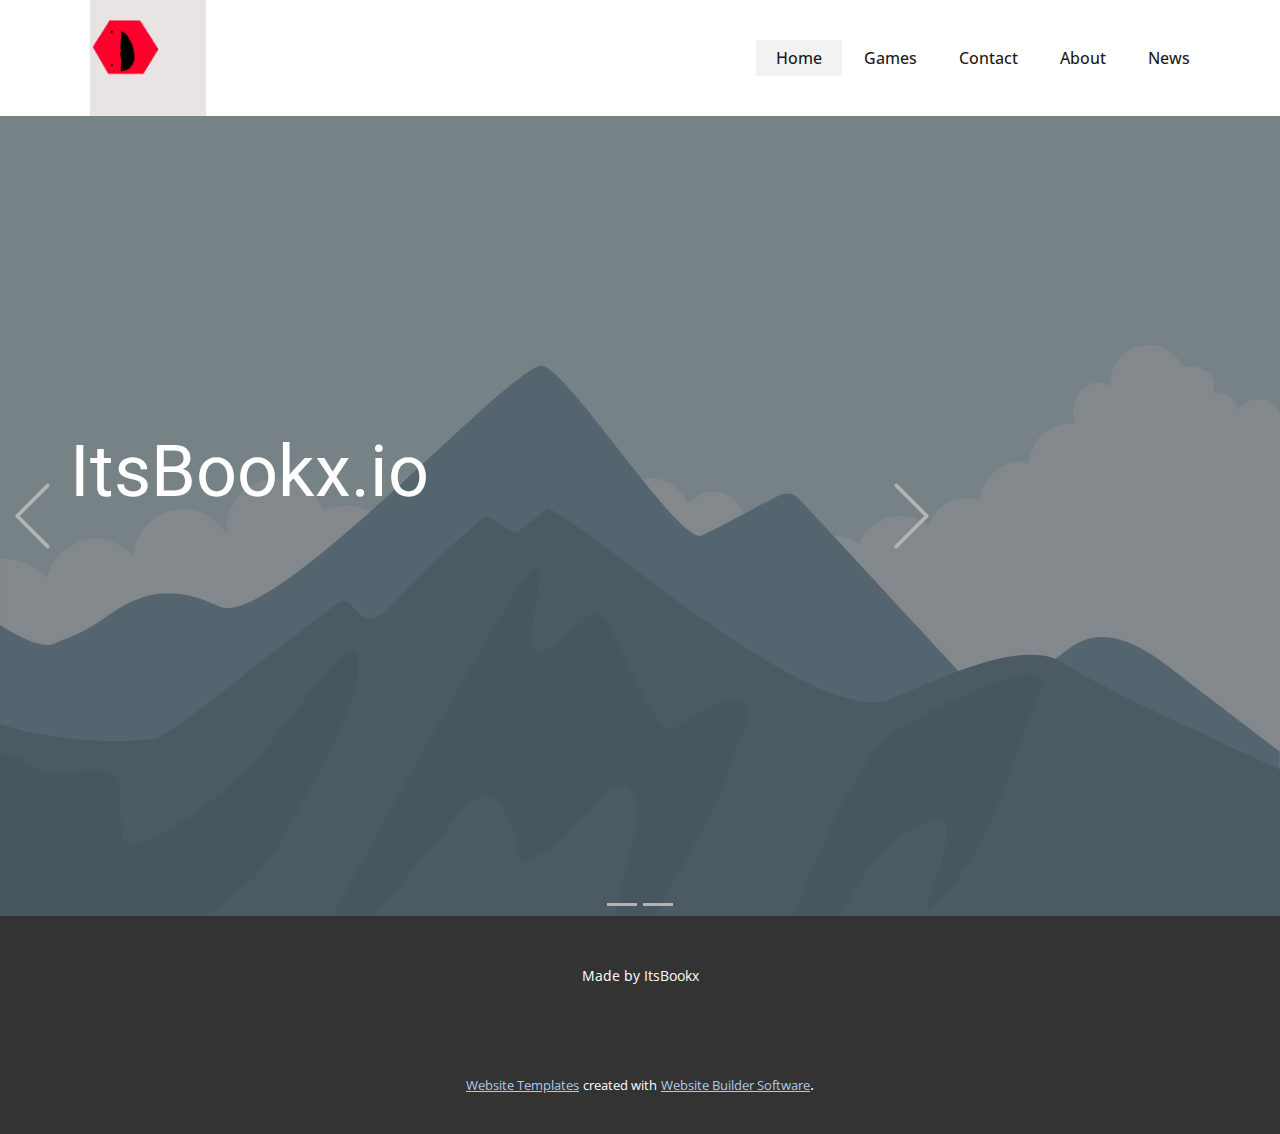
==== commit f2f644ac: "v1 released!" ====
--- a/index.html
+++ b/index.html
@@ -42,7 +42,7 @@
 </li><li class="u-nav-item"><a class="u-active-grey-5 u-border-active-grey-30 u-border-hover-grey-30 u-border-no-bottom u-border-no-left u-border-no-top u-button-style u-hover-grey-10 u-nav-link u-text-active-grey-90 u-text-grey-90 u-text-hover-grey-90" href="/Games.html" style="padding: 10px 20px;">Games</a>
 </li><li class="u-nav-item"><a class="u-active-grey-5 u-border-active-grey-30 u-border-hover-grey-30 u-border-no-bottom u-border-no-left u-border-no-top u-button-style u-hover-grey-10 u-nav-link u-text-active-grey-90 u-text-grey-90 u-text-hover-grey-90" href="/Contact.html" style="padding: 10px 20px;">Contact</a>
 </li><li class="u-nav-item"><a class="u-active-grey-5 u-border-active-grey-30 u-border-hover-grey-30 u-border-no-bottom u-border-no-left u-border-no-top u-button-style u-hover-grey-10 u-nav-link u-text-active-grey-90 u-text-grey-90 u-text-hover-grey-90" style="padding: 10px 20px;">About</a>
-</li><li class="u-nav-item"><a class="u-active-grey-5 u-border-active-grey-30 u-border-hover-grey-30 u-border-no-bottom u-border-no-left u-border-no-top u-button-style u-hover-grey-10 u-nav-link u-text-active-grey-90 u-text-grey-90 u-text-hover-grey-90" style="padding: 10px 20px;">Blog</a>
+</li><li class="u-nav-item"><a class="u-active-grey-5 u-border-active-grey-30 u-border-hover-grey-30 u-border-no-bottom u-border-no-left u-border-no-top u-button-style u-hover-grey-10 u-nav-link u-text-active-grey-90 u-text-grey-90 u-text-hover-grey-90" style="padding: 10px 20px;">News</a>
 </li></ul>
           </div>
           <div class="u-custom-menu u-nav-container-collapse">
@@ -53,50 +53,13 @@
 </li><li class="u-nav-item"><a class="u-button-style u-nav-link" href="/Games.html" style="padding: 10px 20px;">Games</a>
 </li><li class="u-nav-item"><a class="u-button-style u-nav-link" href="/Contact.html" style="padding: 10px 20px;">Contact</a>
 </li><li class="u-nav-item"><a class="u-button-style u-nav-link" style="padding: 10px 20px;">About</a>
-</li><li class="u-nav-item"><a class="u-button-style u-nav-link" style="padding: 10px 20px;">Blog</a>
+</li><li class="u-nav-item"><a class="u-button-style u-nav-link" style="padding: 10px 20px;">News</a>
 </li></ul>
               </div>
             </div>
             <div class="u-black u-menu-overlay u-opacity u-opacity-70"></div>
           </div>
         </nav>
-        <div class="u-countdown u-countdown-1" data-timer-id="003f" data-type="to-date" data-target-date="Sun, 20 Mar 2022 23:41:14 GMT" data-for="everyone" data-direction="down" data-time-left="750m" data-target-number="100" data-start-time="Fri Mar 18 2022 11:16:05 GMT+0000 (GMT Standard Time)" data-frequency="1s" data-after-count="none" data-redirect-url="https://">
-          <div class="u-countdown-wrapper u-spacing-20">
-            <div class="u-countdown-item u-countdown-years u-hidden u-spacing-10">
-              <div class="u-countdown-counter u-countdown-counter-1"><div class="u-countdown-number">0</div><div class="u-countdown-number u-hidden">0</div></div>
-              <div class="u-countdown-label u-countdown-label-1">Years</div>
-            </div>
-            <div class="u-countdown-separator u-hidden u-countdown-separator-1">:</div>
-            <div class="u-countdown-days u-countdown-item u-spacing-10">
-              <div class="u-countdown-counter u-countdown-counter-2"><div class="u-countdown-number">2</div><div class="u-countdown-number u-hidden">6</div><div class="u-countdown-number u-hidden">0</div></div>
-              <div class="u-countdown-label u-countdown-label-2">Days</div>
-            </div>
-            <div class="u-countdown-separator u-countdown-separator-2">:</div>
-            <div class="u-countdown-hours u-countdown-item u-spacing-10">
-              <div class="u-countdown-counter u-countdown-counter-3"><div class="u-countdown-number">1</div><div class="u-countdown-number">2</div></div>
-              <div class="u-countdown-label u-countdown-label-3">Hours</div>
-            </div>
-            <div class="u-countdown-separator u-countdown-separator-3">:</div>
-            <div class="u-countdown-item u-countdown-minutes u-spacing-10">
-              <div class="u-countdown-counter u-countdown-counter-4"><div class="u-countdown-number">2</div><div class="u-countdown-number">8</div></div>
-              <div class="u-countdown-label u-countdown-label-4">Minutes</div>
-            </div>
-            <div class="u-countdown-separator u-countdown-separator-4">:</div>
-            <div class="u-countdown-item u-countdown-seconds u-spacing-10">
-              <div class="u-countdown-counter u-countdown-counter-5"><div class="u-countdown-number">5</div><div class="u-countdown-number">5</div></div>
-              <div class="u-countdown-label u-countdown-label-5">Seconds</div>
-            </div>
-            <div class="u-countdown-separator u-hidden u-countdown-separator-5">:</div>
-            <div class="u-countdown-item u-countdown-numbers u-hidden u-spacing-10">
-              <div class="u-countdown-counter u-countdown-counter-6"><div class="u-countdown-number">0</div><div class="u-countdown-number">0</div></div>
-              <div class="u-countdown-label u-countdown-label-6">Items</div>
-            </div>
-          </div>
-          <div class="u-countdown-message u-hidden">
-            <p>Sorry, the time is up.</p>
-          </div>
-        </div>
-        <h4 class="u-text u-text-default u-text-1">Next update:</h4>
       </div></header>
     <section class="u-carousel u-slide u-block-2ec8-1" src="" data-image-width="256" data-image-height="256" id="carousel_4207" data-interval="5000" data-u-ride="carousel">
       <ol class="u-absolute-hcenter u-carousel-indicators u-block-2ec8-2">
@@ -105,7 +68,7 @@
       </ol>
       <div class="u-carousel-inner" role="listbox">
         <div class="u-active u-align-left u-carousel-item u-clearfix u-image u-shading u-section-1-1" src="" data-image-width="256" data-image-height="256">
-          <div class="u-clearfix u-sheet u-valign-middle-sm u-valign-middle-xs u-sheet-1">
+          <div class="u-clearfix u-sheet u-valign-middle-sm u-sheet-1">
             <h1 class="u-text u-text-default-lg u-text-default-md u-text-default-xl u-title u-text-1">ItsBookx.io<br>
             </h1>
           </div>
--- a/nicepage.css
+++ b/nicepage.css
@@ -36349,7 +36349,7 @@
 }
 
 .u-header .u-sheet-1 {
-  min-height: 287px;
+  min-height: 116px;
 }
 
 .u-header .u-image-1 {
@@ -36364,7 +36364,7 @@
 }
 
 .u-header .u-menu-1 {
-  margin: -58px 0 0 auto;
+  margin: -76px 0 40px auto;
 }
 
 .u-header .u-nav-1 {
@@ -36376,112 +36376,11 @@
 .u-header .u-nav-2 {
   font-size: 1.25rem;
 }
+@media (max-width: 1199px) {
+  .u-header .u-sheet-1 {
+    min-height: 140px;
+  }
 
-.u-header .u-countdown-1 {
-  margin: 10px 38px 0 auto;
-  padding: 0;
-}
-
-.u-header .u-countdown-counter-1 {
-  font-weight: 700;
-  font-size: 2.25rem;
-  line-height: 1;
-}
-
-.u-header .u-countdown-label-1 {
-  font-size: 0.75rem;
-  text-transform: uppercase;
-}
-
-.u-header .u-countdown-separator-1 {
-  font-weight: 700;
-  font-size: 2.25rem;
-  line-height: 1;
-}
-
-.u-header .u-countdown-counter-2 {
-  font-weight: 700;
-  font-size: 2.25rem;
-  line-height: 1;
-}
-
-.u-header .u-countdown-label-2 {
-  font-size: 0.75rem;
-  text-transform: uppercase;
-}
-
-.u-header .u-countdown-separator-2 {
-  font-weight: 700;
-  font-size: 2.25rem;
-  line-height: 1;
-}
-
-.u-header .u-countdown-counter-3 {
-  font-weight: 700;
-  font-size: 2.25rem;
-  line-height: 1;
-}
-
-.u-header .u-countdown-label-3 {
-  font-size: 0.75rem;
-  text-transform: uppercase;
-}
-
-.u-header .u-countdown-separator-3 {
-  font-weight: 700;
-  font-size: 2.25rem;
-  line-height: 1;
-}
-
-.u-header .u-countdown-counter-4 {
-  font-weight: 700;
-  font-size: 2.25rem;
-  line-height: 1;
-}
-
-.u-header .u-countdown-label-4 {
-  font-size: 0.75rem;
-  text-transform: uppercase;
-}
-
-.u-header .u-countdown-separator-4 {
-  font-weight: 700;
-  font-size: 2.25rem;
-  line-height: 1;
-}
-
-.u-header .u-countdown-counter-5 {
-  font-weight: 700;
-  font-size: 2.25rem;
-  line-height: 1;
-}
-
-.u-header .u-countdown-label-5 {
-  font-size: 0.75rem;
-  text-transform: uppercase;
-}
-
-.u-header .u-countdown-separator-5 {
-  font-weight: 700;
-  font-size: 2.25rem;
-  line-height: 1;
-}
-
-.u-header .u-countdown-counter-6 {
-  font-weight: 700;
-  font-size: 2.25rem;
-  line-height: 1;
-}
-
-.u-header .u-countdown-label-6 {
-  font-size: 0.75rem;
-  text-transform: uppercase;
-}
-
-.u-header .u-text-1 {
-  margin: -46px 326px 60px auto;
-}
-@media (max-width: 1199px) {
   .u-header .u-image-1 {
     width: 118px;
     height: 118px;
@@ -36497,15 +36396,6 @@
   .u-header .u-menu-1 {
     width: auto;
     margin-top: -86px;
-  }
-
-  .u-header .u-countdown-1 {
-    margin-right: 0;
-  }
-
-  .u-header .u-text-1 {
-    margin-top: -46px;
-    margin-right: 269px;
   }
 }
 @media (max-width: 991px) {
@@ -36518,27 +36408,14 @@
 
   .u-header .u-menu-1 {
     margin-top: -30px;
-    margin-bottom: 26px;
-  }
-
-  .u-header .u-text-1 {
-    margin-right: 206px;
   }
 }
 @media (max-width: 767px) {
   .u-header .u-image-1 {
     width: auto;
   }
+}
 
-  .u-header .u-text-1 {
-    margin-right: 155px;
-  }
-}
-@media (max-width: 575px) {
-  .u-header .u-text-1 {
-    margin-right: 98px;
-  }
-}
  .u-footer {
   background-image: none;
 }
--- a/Home.css
+++ b/Home.css
@@ -13,7 +13,25 @@
   width: 65px;
   height: 65px;
   left: auto;
-  right: 0;
+  right: calc(((100% - 1140px) / 2)  + 266px);
+}
+
+@media (max-width: 1199px) {
+  .u-block-2ec8-4 {
+    right: calc(((100% - 940px) / 2)  + 166px);
+  }
+}
+
+@media (max-width: 991px) {
+  .u-block-2ec8-4 {
+    right: calc(((100% - 720px) / 2)  + 56px);
+  }
+}
+
+@media (max-width: 767px) {
+  .u-block-2ec8-4 {
+    right: calc(((100% - 540px) / 2)  + -34px);
+  }
 }
 
 @media (max-width: 575px) {
@@ -23,8 +41,7 @@
   }
 
   .u-block-2ec8-4 {
-    width: 39px;
-    height: 39px;
+    right: calc(((100% - 340px) / 2)  + -21px);
   }
 }
 
@@ -45,10 +62,6 @@
   .u-section-1-1 .u-sheet-1 {
     min-height: 660px;
   }
-
-  .u-section-1-1 .u-text-1 {
-    font-size: 4.5rem;
-  }
 }
 
 @media (max-width: 991px) {
@@ -63,7 +76,6 @@
   }
 
   .u-section-1-1 .u-text-1 {
-    font-size: 2.25rem;
     width: 186px;
     margin-top: 60px;
     margin-left: auto;
@@ -74,6 +86,11 @@
   .u-section-1-1 .u-sheet-1 {
     min-height: 278px;
   }
+
+  .u-section-1-1 .u-text-1 {
+    width: 245px;
+    margin-top: 79px;
+  }
 }
 
 .u-section-1-2 .u-sheet-1 {
@@ -82,10 +99,12 @@
 
 .u-section-1-2 .u-text-1 {
   width: 591px;
+  font-size: 4.5rem;
   margin: 328px auto 0;
 }
 
 .u-section-1-2 .u-text-2 {
+  font-size: 1.25rem;
   margin: 39px 59px 0;
 }
 
@@ -99,14 +118,28 @@
 }
 
 @media (max-width: 1199px) {
+  .u-section-1-2 .u-sheet-1 {
+    min-height: 696px;
+  }
+
   .u-section-1-2 .u-text-1 {
-    font-size: 4.5rem;
+    margin-top: 192px;
   }
 
   .u-section-1-2 .u-text-2 {
+    width: auto;
     margin-left: 0;
     margin-right: 0;
-    font-size: 1.25rem;
+  }
+
+  .u-section-1-2 .u-btn-1 {
+    margin-top: 46px;
+  }
+}
+
+@media (max-width: 991px) {
+  .u-section-1-2 .u-sheet-1 {
+    min-height: 517px;
   }
 }
 
@@ -118,18 +151,17 @@
   .u-section-1-2 .u-text-1 {
     width: auto;
     font-size: 1.25rem;
-    margin-top: 116px;
+    margin-top: 38px;
     margin-left: 0;
     margin-right: 0;
   }
 
   .u-section-1-2 .u-text-2 {
     font-size: 0.875rem;
-    width: auto;
-    margin-top: 34px;
+    margin-top: 38px;
   }
 
   .u-section-1-2 .u-btn-1 {
-    margin-top: 61px;
+    margin-top: 53px;
   }
 }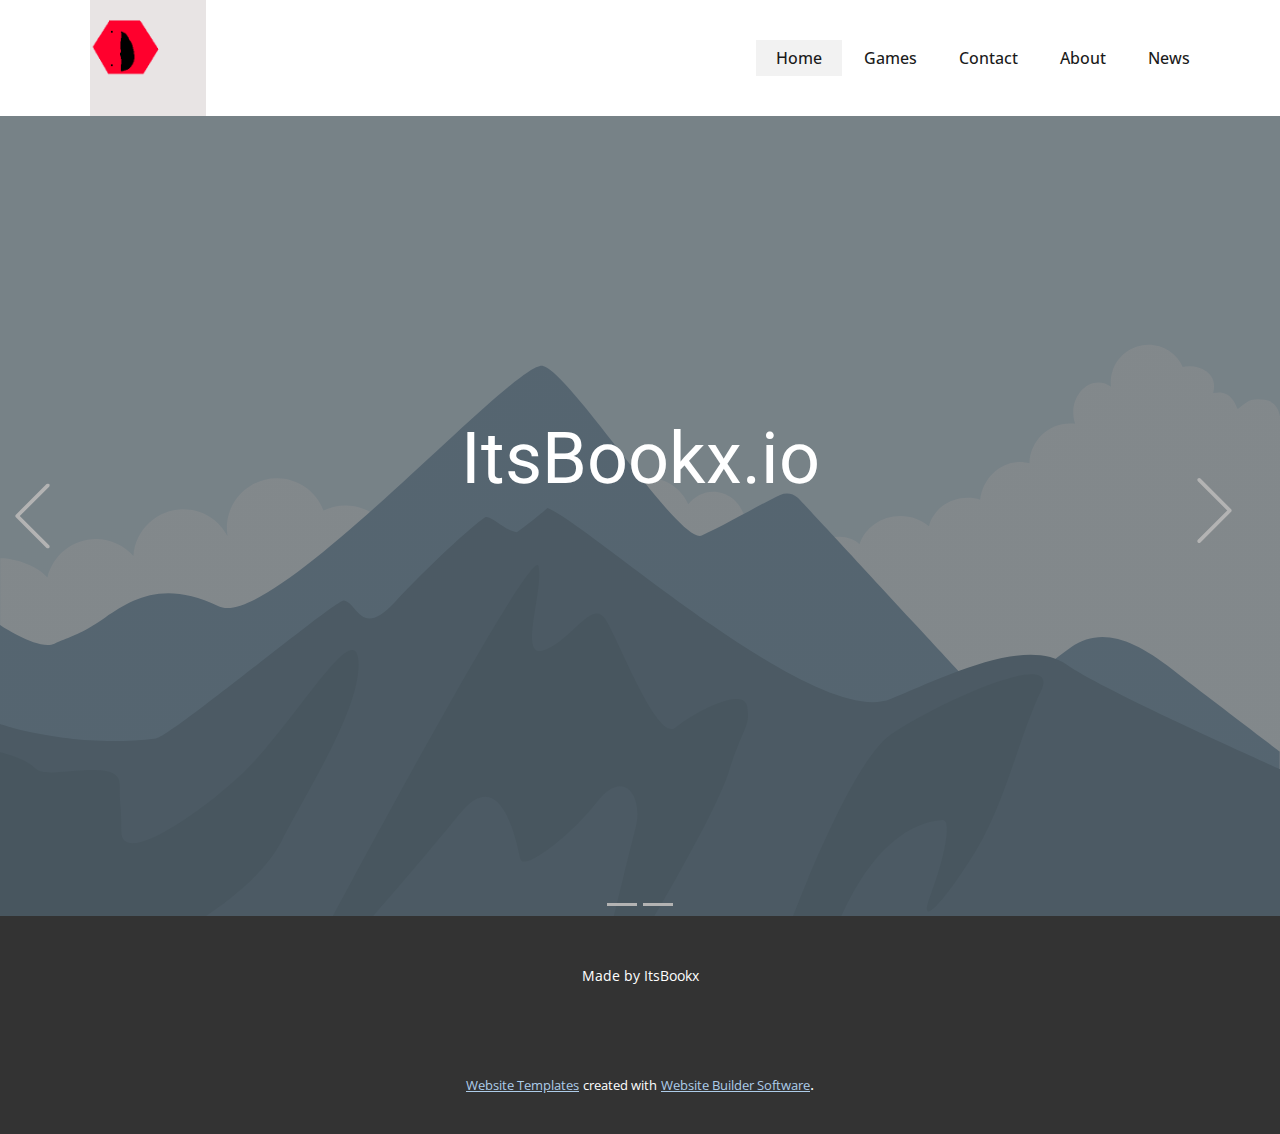
==== commit fa52e125: "patch v1.0.1" ====
--- a/index.html
+++ b/index.html
@@ -41,8 +41,8 @@
             <ul class="u-nav u-spacing-2 u-unstyled u-nav-1"><li class="u-nav-item"><a class="u-active-grey-5 u-border-active-grey-30 u-border-hover-grey-30 u-border-no-bottom u-border-no-left u-border-no-top u-button-style u-hover-grey-10 u-nav-link u-text-active-grey-90 u-text-grey-90 u-text-hover-grey-90" href="/Home.html" style="padding: 10px 20px;">Home</a>
 </li><li class="u-nav-item"><a class="u-active-grey-5 u-border-active-grey-30 u-border-hover-grey-30 u-border-no-bottom u-border-no-left u-border-no-top u-button-style u-hover-grey-10 u-nav-link u-text-active-grey-90 u-text-grey-90 u-text-hover-grey-90" href="/Games.html" style="padding: 10px 20px;">Games</a>
 </li><li class="u-nav-item"><a class="u-active-grey-5 u-border-active-grey-30 u-border-hover-grey-30 u-border-no-bottom u-border-no-left u-border-no-top u-button-style u-hover-grey-10 u-nav-link u-text-active-grey-90 u-text-grey-90 u-text-hover-grey-90" href="/Contact.html" style="padding: 10px 20px;">Contact</a>
-</li><li class="u-nav-item"><a class="u-active-grey-5 u-border-active-grey-30 u-border-hover-grey-30 u-border-no-bottom u-border-no-left u-border-no-top u-button-style u-hover-grey-10 u-nav-link u-text-active-grey-90 u-text-grey-90 u-text-hover-grey-90" style="padding: 10px 20px;">About</a>
-</li><li class="u-nav-item"><a class="u-active-grey-5 u-border-active-grey-30 u-border-hover-grey-30 u-border-no-bottom u-border-no-left u-border-no-top u-button-style u-hover-grey-10 u-nav-link u-text-active-grey-90 u-text-grey-90 u-text-hover-grey-90" style="padding: 10px 20px;">News</a>
+</li><li class="u-nav-item"><a class="u-active-grey-5 u-border-active-grey-30 u-border-hover-grey-30 u-border-no-bottom u-border-no-left u-border-no-top u-button-style u-hover-grey-10 u-nav-link u-text-active-grey-90 u-text-grey-90 u-text-hover-grey-90" href="/About.html" style="padding: 10px 20px;">About</a>
+</li><li class="u-nav-item"><a class="u-active-grey-5 u-border-active-grey-30 u-border-hover-grey-30 u-border-no-bottom u-border-no-left u-border-no-top u-button-style u-hover-grey-10 u-nav-link u-text-active-grey-90 u-text-grey-90 u-text-hover-grey-90" href="/News.html" style="padding: 10px 20px;">News</a>
 </li></ul>
           </div>
           <div class="u-custom-menu u-nav-container-collapse">
@@ -52,8 +52,8 @@
                 <ul class="u-align-center u-nav u-popupmenu-items u-unstyled u-nav-2"><li class="u-nav-item"><a class="u-button-style u-nav-link" href="/Home.html" style="padding: 10px 20px;">Home</a>
 </li><li class="u-nav-item"><a class="u-button-style u-nav-link" href="/Games.html" style="padding: 10px 20px;">Games</a>
 </li><li class="u-nav-item"><a class="u-button-style u-nav-link" href="/Contact.html" style="padding: 10px 20px;">Contact</a>
-</li><li class="u-nav-item"><a class="u-button-style u-nav-link" style="padding: 10px 20px;">About</a>
-</li><li class="u-nav-item"><a class="u-button-style u-nav-link" style="padding: 10px 20px;">News</a>
+</li><li class="u-nav-item"><a class="u-button-style u-nav-link" href="/About.html" style="padding: 10px 20px;">About</a>
+</li><li class="u-nav-item"><a class="u-button-style u-nav-link" href="/News.html" style="padding: 10px 20px;">News</a>
 </li></ul>
               </div>
             </div>
@@ -103,7 +103,7 @@
         </span>
         <span class="sr-only">Previous</span>
       </a>
-      <a class="u-absolute-vcenter u-carousel-control u-carousel-control-next u-text-grey-30 u-block-2ec8-4" href="#carousel_4207" role="button" data-u-slide="next">
+      <a class="u-carousel-control u-carousel-control-next u-text-grey-30 u-block-2ec8-4" href="#carousel_4207" role="button" data-u-slide="next">
         <span aria-hidden="true">
           <svg viewBox="0 0 477.175 477.175"><path d="M360.731,229.075l-225.1-225.1c-5.3-5.3-13.8-5.3-19.1,0s-5.3,13.8,0,19.1l215.5,215.5l-215.5,215.5
                     c-5.3,5.3-5.3,13.8,0,19.1c2.6,2.6,6.1,4,9.5,4c3.4,0,6.9-1.3,9.5-4l225.1-225.1C365.931,242.875,365.931,234.275,360.731,229.075z"></path></svg>
--- a/Home.css
+++ b/Home.css
@@ -13,24 +13,25 @@
   width: 65px;
   height: 65px;
   left: auto;
-  right: calc(((100% - 1140px) / 2)  + 266px);
+  top: 362px;
+  right: calc(((100% - 1140px) / 2)  + -37px);
 }
 
 @media (max-width: 1199px) {
   .u-block-2ec8-4 {
-    right: calc(((100% - 940px) / 2)  + 166px);
+    right: calc(((100% - 940px) / 2)  + -31px);
   }
 }
 
 @media (max-width: 991px) {
   .u-block-2ec8-4 {
-    right: calc(((100% - 720px) / 2)  + 56px);
+    right: calc(((100% - 720px) / 2)  + -24px);
   }
 }
 
 @media (max-width: 767px) {
   .u-block-2ec8-4 {
-    right: calc(((100% - 540px) / 2)  + -34px);
+    right: calc(((100% - 540px) / 2)  + -18px);
   }
 }
 
@@ -41,7 +42,7 @@
   }
 
   .u-block-2ec8-4 {
-    right: calc(((100% - 340px) / 2)  + -21px);
+    right: calc(((100% - 340px) / 2)  + -11px);
   }
 }
 
@@ -55,7 +56,7 @@
 }
 
 .u-section-1-1 .u-text-1 {
-  margin: 316px auto 60px 0;
+  margin: 303px auto 60px;
 }
 
 @media (max-width: 1199px) {
@@ -78,7 +79,6 @@
   .u-section-1-1 .u-text-1 {
     width: 186px;
     margin-top: 60px;
-    margin-left: auto;
   }
 }
 
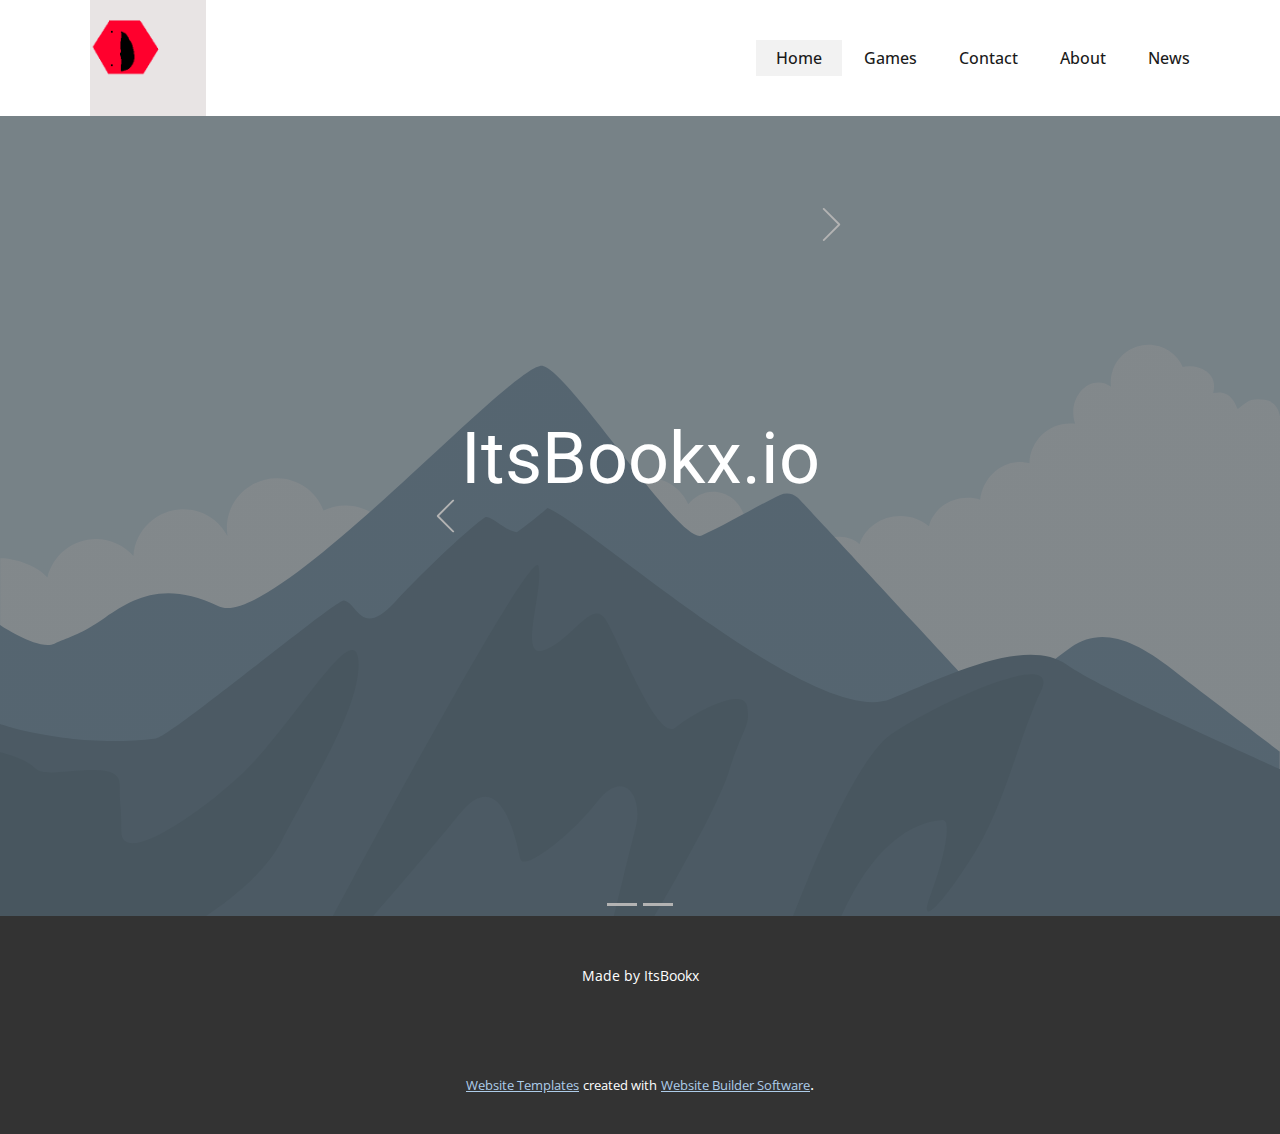
==== commit e5a22b0b: "Add files via upload" ====
--- a/index.html
+++ b/index.html
@@ -96,7 +96,7 @@
           </div>
         </div>
       </div>
-      <a class="u-absolute-vcenter u-carousel-control u-carousel-control-prev u-text-grey-30 u-block-2ec8-3" href="#carousel_4207" role="button" data-u-slide="prev">
+      <a class="u-absolute-vcenter-lg u-absolute-vcenter-md u-absolute-vcenter-sm u-absolute-vcenter-xl u-carousel-control u-carousel-control-prev u-text-grey-30 u-block-2ec8-3" href="#carousel_4207" role="button" data-u-slide="prev">
         <span aria-hidden="true">
           <svg viewBox="0 0 477.175 477.175"><path d="M145.188,238.575l215.5-215.5c5.3-5.3,5.3-13.8,0-19.1s-13.8-5.3-19.1,0l-225.1,225.1c-5.3,5.3-5.3,13.8,0,19.1l225.1,225
                     c2.6,2.6,6.1,4,9.5,4s6.9-1.3,9.5-4c5.3-5.3,5.3-13.8,0-19.1L145.188,238.575z"></path></svg>
--- a/nicepage.css
+++ b/nicepage.css
@@ -36414,6 +36414,12 @@
   .u-header .u-image-1 {
     width: auto;
   }
+
+  .u-header .u-menu-1 {
+    margin-top: 20px;
+    margin-right: auto;
+    margin-left: 26px;
+  }
 }
 
  .u-footer {
--- a/Home.css
+++ b/Home.css
@@ -5,44 +5,61 @@
 
 .u-block-2ec8-3 {
   position: absolute;
-  left: 0;
+  left: calc(((100% - 1140px) / 2)  + 359px);
+  width: 33px;
+  height: 33px;
+  top: 88px;
+  right: auto;
+  padding: 0;
 }
 
 .u-block-2ec8-4 {
   position: absolute;
-  width: 65px;
-  height: 65px;
+  width: 33px;
+  height: 33px;
   left: auto;
-  top: 362px;
-  right: calc(((100% - 1140px) / 2)  + -37px);
+  top: 92px;
+  right: calc(((100% - 1140px) / 2)  + 362px);
+  padding: 0;
 }
 
 @media (max-width: 1199px) {
+  .u-block-2ec8-3 {
+    left: calc(((100% - 940px) / 2)  + 259px);
+  }
+
   .u-block-2ec8-4 {
-    right: calc(((100% - 940px) / 2)  + -31px);
+    right: calc(((100% - 940px) / 2)  + 262px);
   }
 }
 
 @media (max-width: 991px) {
+  .u-block-2ec8-3 {
+    left: calc(((100% - 720px) / 2)  + 149px);
+  }
+
   .u-block-2ec8-4 {
-    right: calc(((100% - 720px) / 2)  + -24px);
+    right: calc(((100% - 720px) / 2)  + 152px);
   }
 }
 
 @media (max-width: 767px) {
+  .u-block-2ec8-3 {
+    left: calc(((100% - 540px) / 2)  + 59px);
+  }
+
   .u-block-2ec8-4 {
-    right: calc(((100% - 540px) / 2)  + -18px);
+    right: calc(((100% - 540px) / 2)  + 62px);
   }
 }
 
 @media (max-width: 575px) {
   .u-block-2ec8-3 {
-    width: 39px;
-    height: 39px;
+    left: calc(((100% - 340px) / 2)  + -41px);
   }
 
   .u-block-2ec8-4 {
-    right: calc(((100% - 340px) / 2)  + -11px);
+    right: calc(((100% - 340px) / 2)  + -38px);
   }
 }
 
@@ -164,4 +181,10 @@
   .u-section-1-2 .u-btn-1 {
     margin-top: 53px;
   }
+}
+
+@media (max-width: 575px) {
+  .u-section-1-2 .u-sheet-1 {
+    min-height: 356px;
+  }
 }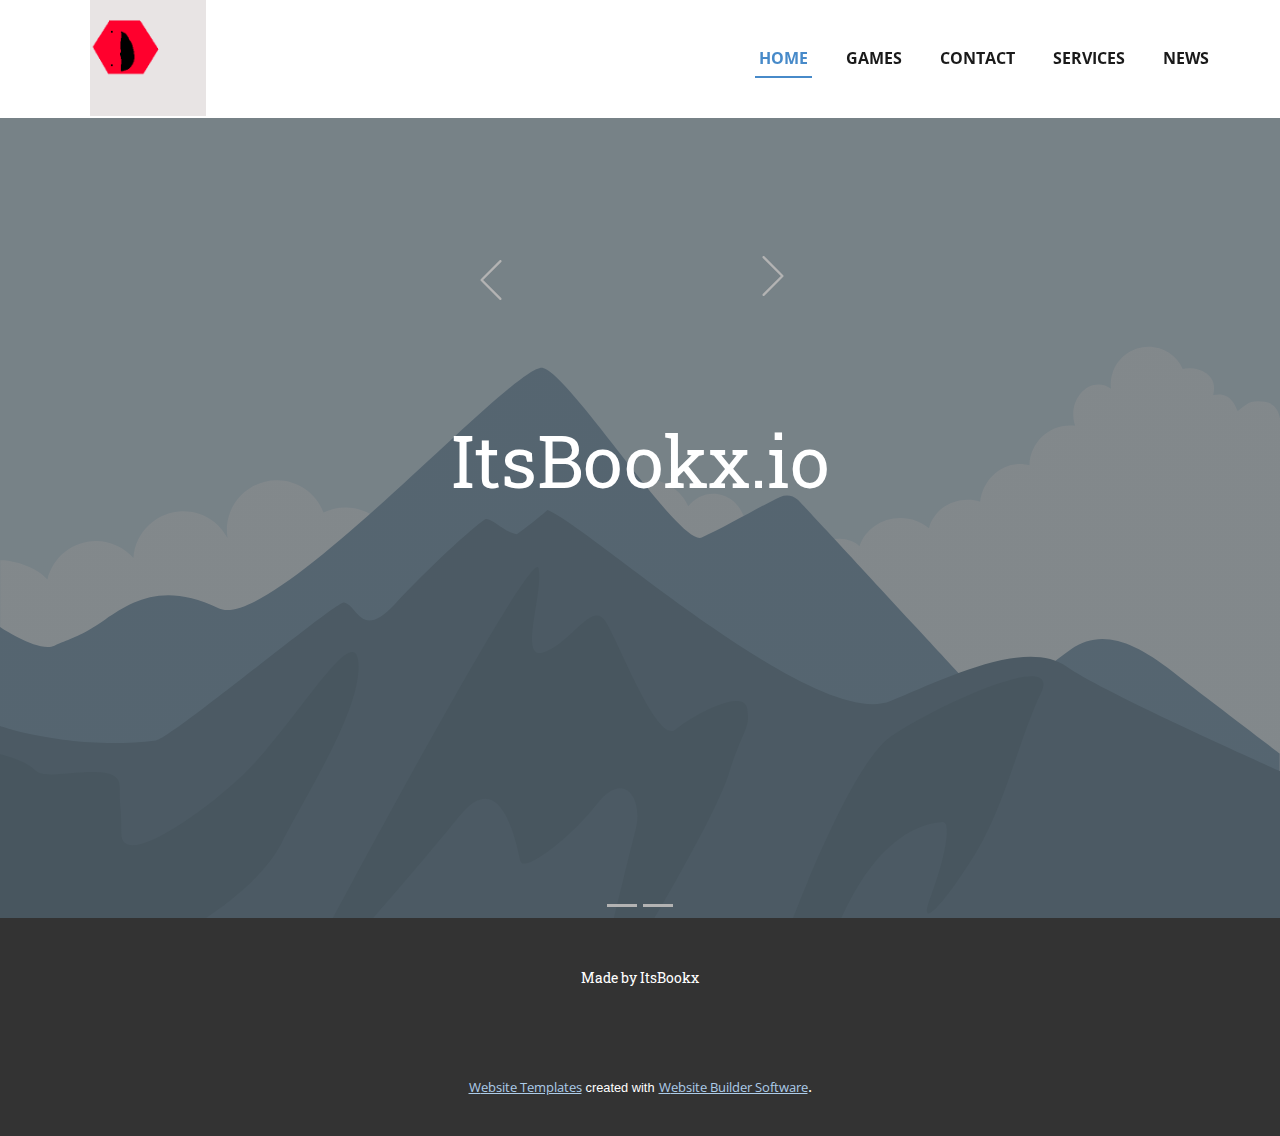
==== commit de808c7e: "Patch v1.0.2" ====
--- a/index.html
+++ b/index.html
@@ -12,7 +12,8 @@
     <script class="u-script" type="text/javascript" src="jquery.js" defer=""></script>
     <script class="u-script" type="text/javascript" src="nicepage.js" defer=""></script>
     <meta name="generator" content="Nicepage 4.6.5, nicepage.com">
-    <link id="u-theme-google-font" rel="stylesheet" href="https://fonts.googleapis.com/css?family=Roboto:100,100i,300,300i,400,400i,500,500i,700,700i,900,900i|Open+Sans:300,300i,400,400i,500,500i,600,600i,700,700i,800,800i">
+    <link id="u-theme-google-font" rel="stylesheet" href="https://fonts.googleapis.com/css?family=Oswald:200,300,400,500,600,700|Open+Sans:300,300i,400,400i,500,500i,600,600i,700,700i,800,800i">
+    <link id="u-page-google-font" rel="stylesheet" href="https://fonts.googleapis.com/css?family=Roboto+Slab:100,200,300,400,500,600,700,800,900">
     
     
     <script type="application/ld+json">{
@@ -25,12 +26,12 @@
     <meta property="og:title" content="Home">
     <meta property="og:type" content="website">
   </head>
-  <body data-home-page="Home.html" data-home-page-title="Home" class="u-body u-xl-mode"><header class="u-clearfix u-header u-header" id="sec-7388"><div class="u-clearfix u-sheet u-sheet-1">
+  <body data-home-page="Home.html" data-home-page-title="Home" class="u-body u-xl-mode"><header class="u-clearfix u-header u-sticky u-sticky-5197 u-header" id="sec-7388"><div class="u-clearfix u-sheet u-sheet-1">
         <a href="/Home.html" data-page-id="1596423050" class="u-image u-logo u-image-1" data-image-width="256" data-image-height="256" title="Home">
           <img src="/images/logo.png" class="u-logo-image u-logo-image-1">
         </a>
         <nav class="u-menu u-menu-dropdown u-offcanvas u-menu-1">
-          <div class="menu-collapse" style="font-size: 1rem; letter-spacing: 0px; font-weight: 500;">
+          <div class="menu-collapse" style="font-size: 1rem; letter-spacing: 0px; font-weight: 700; text-transform: uppercase;">
             <a class="u-button-style u-custom-active-border-color u-custom-active-color u-custom-border u-custom-border-color u-custom-borders u-custom-hover-border-color u-custom-hover-color u-custom-left-right-menu-spacing u-custom-padding-bottom u-custom-text-active-color u-custom-text-color u-custom-text-hover-color u-custom-top-bottom-menu-spacing u-nav-link u-text-active-palette-1-base u-text-hover-palette-2-base" href="#">
               <svg class="u-svg-link" viewBox="0 0 24 24"><use xmlns:xlink="http://www.w3.org/1999/xlink" xlink:href="#menu-hamburger"></use></svg>
               <svg class="u-svg-content" version="1.1" id="menu-hamburger" viewBox="0 0 16 16" x="0px" y="0px" xmlns:xlink="http://www.w3.org/1999/xlink" xmlns="http://www.w3.org/2000/svg"><g><rect y="1" width="16" height="2"></rect><rect y="7" width="16" height="2"></rect><rect y="13" width="16" height="2"></rect>
@@ -38,11 +39,11 @@
             </a>
           </div>
           <div class="u-custom-menu u-nav-container">
-            <ul class="u-nav u-spacing-2 u-unstyled u-nav-1"><li class="u-nav-item"><a class="u-active-grey-5 u-border-active-grey-30 u-border-hover-grey-30 u-border-no-bottom u-border-no-left u-border-no-top u-button-style u-hover-grey-10 u-nav-link u-text-active-grey-90 u-text-grey-90 u-text-hover-grey-90" href="/Home.html" style="padding: 10px 20px;">Home</a>
-</li><li class="u-nav-item"><a class="u-active-grey-5 u-border-active-grey-30 u-border-hover-grey-30 u-border-no-bottom u-border-no-left u-border-no-top u-button-style u-hover-grey-10 u-nav-link u-text-active-grey-90 u-text-grey-90 u-text-hover-grey-90" href="/Games.html" style="padding: 10px 20px;">Games</a>
-</li><li class="u-nav-item"><a class="u-active-grey-5 u-border-active-grey-30 u-border-hover-grey-30 u-border-no-bottom u-border-no-left u-border-no-top u-button-style u-hover-grey-10 u-nav-link u-text-active-grey-90 u-text-grey-90 u-text-hover-grey-90" href="/Contact.html" style="padding: 10px 20px;">Contact</a>
-</li><li class="u-nav-item"><a class="u-active-grey-5 u-border-active-grey-30 u-border-hover-grey-30 u-border-no-bottom u-border-no-left u-border-no-top u-button-style u-hover-grey-10 u-nav-link u-text-active-grey-90 u-text-grey-90 u-text-hover-grey-90" href="/About.html" style="padding: 10px 20px;">About</a>
-</li><li class="u-nav-item"><a class="u-active-grey-5 u-border-active-grey-30 u-border-hover-grey-30 u-border-no-bottom u-border-no-left u-border-no-top u-button-style u-hover-grey-10 u-nav-link u-text-active-grey-90 u-text-grey-90 u-text-hover-grey-90" href="/News.html" style="padding: 10px 20px;">News</a>
+            <ul class="u-nav u-spacing-30 u-unstyled u-nav-1"><li class="u-nav-item"><a class="u-border-2 u-border-active-palette-1-base u-border-hover-palette-1-base u-border-no-left u-border-no-right u-border-no-top u-button-style u-nav-link u-text-active-palette-1-base u-text-grey-90 u-text-hover-grey-90" href="/Home.html" style="padding: 10px 4px;">Home</a>
+</li><li class="u-nav-item"><a class="u-border-2 u-border-active-palette-1-base u-border-hover-palette-1-base u-border-no-left u-border-no-right u-border-no-top u-button-style u-nav-link u-text-active-palette-1-base u-text-grey-90 u-text-hover-grey-90" href="/Games.html" style="padding: 10px 4px;">Games</a>
+</li><li class="u-nav-item"><a class="u-border-2 u-border-active-palette-1-base u-border-hover-palette-1-base u-border-no-left u-border-no-right u-border-no-top u-button-style u-nav-link u-text-active-palette-1-base u-text-grey-90 u-text-hover-grey-90" href="/Contact.html" style="padding: 10px 4px;">Contact</a>
+</li><li class="u-nav-item"><a class="u-border-2 u-border-active-palette-1-base u-border-hover-palette-1-base u-border-no-left u-border-no-right u-border-no-top u-button-style u-nav-link u-text-active-palette-1-base u-text-grey-90 u-text-hover-grey-90" href="/Services.html" style="padding: 10px 4px;">Services</a>
+</li><li class="u-nav-item"><a class="u-border-2 u-border-active-palette-1-base u-border-hover-palette-1-base u-border-no-left u-border-no-right u-border-no-top u-button-style u-nav-link u-text-active-palette-1-base u-text-grey-90 u-text-hover-grey-90" href="/News.html" style="padding: 10px 1px 10px 4px;">News</a>
 </li></ul>
           </div>
           <div class="u-custom-menu u-nav-container-collapse">
@@ -52,7 +53,7 @@
                 <ul class="u-align-center u-nav u-popupmenu-items u-unstyled u-nav-2"><li class="u-nav-item"><a class="u-button-style u-nav-link" href="/Home.html" style="padding: 10px 20px;">Home</a>
 </li><li class="u-nav-item"><a class="u-button-style u-nav-link" href="/Games.html" style="padding: 10px 20px;">Games</a>
 </li><li class="u-nav-item"><a class="u-button-style u-nav-link" href="/Contact.html" style="padding: 10px 20px;">Contact</a>
-</li><li class="u-nav-item"><a class="u-button-style u-nav-link" href="/About.html" style="padding: 10px 20px;">About</a>
+</li><li class="u-nav-item"><a class="u-button-style u-nav-link" href="/Services.html" style="padding: 10px 20px;">Services</a>
 </li><li class="u-nav-item"><a class="u-button-style u-nav-link" href="/News.html" style="padding: 10px 20px;">News</a>
 </li></ul>
               </div>
@@ -62,13 +63,13 @@
         </nav>
       </div></header>
     <section class="u-carousel u-slide u-block-2ec8-1" src="" data-image-width="256" data-image-height="256" id="carousel_4207" data-interval="5000" data-u-ride="carousel">
-      <ol class="u-absolute-hcenter u-carousel-indicators u-block-2ec8-2">
+      <ol class="u-absolute-hcenter-lg u-absolute-hcenter-md u-absolute-hcenter-sm u-absolute-hcenter-xl u-carousel-indicators u-block-2ec8-5">
         <li data-u-target="#carousel_4207" data-u-slide-to="0" class="u-active u-grey-30"></li>
         <li data-u-target="#carousel_4207" class="u-grey-30" data-u-slide-to="1"></li>
       </ol>
       <div class="u-carousel-inner" role="listbox">
         <div class="u-active u-align-left u-carousel-item u-clearfix u-image u-shading u-section-1-1" src="" data-image-width="256" data-image-height="256">
-          <div class="u-clearfix u-sheet u-valign-middle-sm u-sheet-1">
+          <div class="u-clearfix u-sheet u-sheet-1">
             <h1 class="u-text u-text-default-lg u-text-default-md u-text-default-xl u-title u-text-1">ItsBookx.io<br>
             </h1>
           </div>
@@ -96,14 +97,14 @@
           </div>
         </div>
       </div>
-      <a class="u-absolute-vcenter-lg u-absolute-vcenter-md u-absolute-vcenter-sm u-absolute-vcenter-xl u-carousel-control u-carousel-control-prev u-text-grey-30 u-block-2ec8-3" href="#carousel_4207" role="button" data-u-slide="prev">
+      <a class="u-carousel-control u-carousel-control-prev u-text-grey-30 u-block-2ec8-6" href="#carousel_4207" role="button" data-u-slide="prev">
         <span aria-hidden="true">
           <svg viewBox="0 0 477.175 477.175"><path d="M145.188,238.575l215.5-215.5c5.3-5.3,5.3-13.8,0-19.1s-13.8-5.3-19.1,0l-225.1,225.1c-5.3,5.3-5.3,13.8,0,19.1l225.1,225
                     c2.6,2.6,6.1,4,9.5,4s6.9-1.3,9.5-4c5.3-5.3,5.3-13.8,0-19.1L145.188,238.575z"></path></svg>
         </span>
         <span class="sr-only">Previous</span>
       </a>
-      <a class="u-carousel-control u-carousel-control-next u-text-grey-30 u-block-2ec8-4" href="#carousel_4207" role="button" data-u-slide="next">
+      <a class="u-carousel-control u-carousel-control-next u-text-grey-30 u-block-2ec8-7" href="#carousel_4207" role="button" data-u-slide="next">
         <span aria-hidden="true">
           <svg viewBox="0 0 477.175 477.175"><path d="M360.731,229.075l-225.1-225.1c-5.3-5.3-13.8-5.3-19.1,0s-5.3,13.8,0,19.1l215.5,215.5l-215.5,215.5
                     c-5.3,5.3-5.3,13.8,0,19.1c2.6,2.6,6.1,4,9.5,4c3.4,0,6.9-1.3,9.5-4l225.1-225.1C365.931,242.875,365.931,234.275,360.731,229.075z"></path></svg>
@@ -114,7 +115,7 @@
     
     
     <footer class="u-align-center u-clearfix u-footer u-grey-80 u-footer" id="sec-c537"><div class="u-clearfix u-sheet u-sheet-1">
-        <p class="u-small-text u-text u-text-variant u-text-1">Made by ItsBookx</p>
+        <p class="u-custom-font u-font-roboto-slab u-small-text u-text u-text-variant u-text-1">Made by ItsBookx</p>
       </div></footer>
     <section class="u-backlink u-clearfix u-grey-80">
       <a class="u-link" href="https://nicepage.com/website-templates" target="_blank">
--- a/nicepage.css
+++ b/nicepage.css
@@ -21338,7 +21338,7 @@
 h4,
 h5,
 h6 {
-  font-family: Roboto,sans-serif;
+  font-family: Oswald,sans-serif;
 }
 /*end-variables font-family*/
 /*begin-variables color*/
@@ -21362,7 +21362,7 @@
   font-family: 'Open Sans',sans-serif !important;
 }
 .u-custom-font.u-heading-font {
-  font-family: Roboto,sans-serif !important;
+  font-family: Oswald,sans-serif !important;
 }
 /*end-variables font*/
 /*begin-variables colors*/
@@ -35968,6 +35968,11 @@
 
         .u-body
         {
+        
+        
+        
+        
+        
         
         
         
@@ -36074,6 +36079,7 @@
         line-height: 1.1;
         margin-top: 20px;
         margin-bottom: 20px;
+        font-family: 'Roboto Slab',serif;
         }
         h2.u-subtitle
         {
@@ -36082,6 +36088,7 @@
         line-height: 1.1;
         margin-top: 20px;
         margin-bottom: 20px;
+        font-family: 'Roboto Slab',serif;
         }
         h1:not(.u-title)
         {
@@ -36142,20 +36149,23 @@
         font-size: 0.875rem;
         margin-top: 20px;
         margin-bottom: 20px;
+        font-family: Raleway,sans-serif;
         }
         p:not(.u-text-variant)
         {
         margin-top: 20px;
         margin-bottom: 20px;
+        font-family: 'Titillium Web',sans-serif;
         }
         .u-btn
         {
         margin-top: 20px;
         margin-bottom: 20px;
+        font-family: Arial,sans-serif;
         }
         .u-btn
         {
-        border-radius: 31px;
+        border-radius: 34px;
         }
         blockquote
         {
@@ -36349,7 +36359,7 @@
 }
 
 .u-header .u-sheet-1 {
-  min-height: 116px;
+  min-height: 118px;
 }
 
 .u-header .u-image-1 {
@@ -36370,7 +36380,8 @@
 .u-header .u-nav-1 {
   font-size: 1rem;
   letter-spacing: 0px;
-  font-weight: 500;
+  font-weight: 700;
+  text-transform: uppercase;
 }
 
 .u-header .u-nav-2 {
@@ -36421,7 +36432,16 @@
     margin-left: 26px;
   }
 }
+@media (max-width: 575px) {
+  .u-header .u-sheet-1 {
+    min-height: 176px;
+  }
 
+  .u-header .u-image-1 {
+    width: 64px;
+    margin-left: 21px;
+  }
+}
  .u-footer {
   background-image: none;
 }
--- a/Home.css
+++ b/Home.css
@@ -1,65 +1,84 @@
-.u-block-2ec8-2 {
+.u-block-2ec8-5 {
   position: absolute;
-  bottom: 10px;
-}
-
-.u-block-2ec8-3 {
+  left: calc(((100% - 1140px) / 2)  + 532px);
+  top: auto;
+  right: auto;
+  bottom: 11px;
+}
+
+.u-block-2ec8-6 {
   position: absolute;
-  left: calc(((100% - 1140px) / 2)  + 359px);
-  width: 33px;
-  height: 33px;
-  top: 88px;
+  left: calc(((100% - 1140px) / 2)  + 401px);
+  width: 40px;
+  height: 40px;
+  top: 142px;
   right: auto;
   padding: 0;
 }
 
-.u-block-2ec8-4 {
+.u-block-2ec8-7 {
   position: absolute;
-  width: 33px;
-  height: 33px;
+  width: 40px;
+  height: 40px;
   left: auto;
-  top: 92px;
-  right: calc(((100% - 1140px) / 2)  + 362px);
+  top: 138px;
+  right: calc(((100% - 1140px) / 2)  + 417px);
   padding: 0;
 }
 
 @media (max-width: 1199px) {
-  .u-block-2ec8-3 {
-    left: calc(((100% - 940px) / 2)  + 259px);
-  }
-
-  .u-block-2ec8-4 {
-    right: calc(((100% - 940px) / 2)  + 262px);
+  .u-block-2ec8-5 {
+    left: calc(((100% - 940px) / 2)  + 432px);
+  }
+
+  .u-block-2ec8-6 {
+    left: calc(((100% - 940px) / 2)  + 301px);
+  }
+
+  .u-block-2ec8-7 {
+    right: calc(((100% - 940px) / 2)  + 317px);
   }
 }
 
 @media (max-width: 991px) {
-  .u-block-2ec8-3 {
-    left: calc(((100% - 720px) / 2)  + 149px);
-  }
-
-  .u-block-2ec8-4 {
-    right: calc(((100% - 720px) / 2)  + 152px);
+  .u-block-2ec8-5 {
+    left: calc(((100% - 720px) / 2)  + 322px);
+  }
+
+  .u-block-2ec8-6 {
+    left: calc(((100% - 720px) / 2)  + 191px);
+  }
+
+  .u-block-2ec8-7 {
+    right: calc(((100% - 720px) / 2)  + 207px);
   }
 }
 
 @media (max-width: 767px) {
-  .u-block-2ec8-3 {
-    left: calc(((100% - 540px) / 2)  + 59px);
-  }
-
-  .u-block-2ec8-4 {
-    right: calc(((100% - 540px) / 2)  + 62px);
+  .u-block-2ec8-5 {
+    left: calc(((100% - 540px) / 2)  + 232px);
+  }
+
+  .u-block-2ec8-6 {
+    left: calc(((100% - 540px) / 2)  + 101px);
+  }
+
+  .u-block-2ec8-7 {
+    right: calc(((100% - 540px) / 2)  + 117px);
   }
 }
 
 @media (max-width: 575px) {
-  .u-block-2ec8-3 {
-    left: calc(((100% - 340px) / 2)  + -41px);
-  }
-
-  .u-block-2ec8-4 {
-    right: calc(((100% - 340px) / 2)  + -38px);
+  .u-block-2ec8-5 {
+    left: calc(((100% - 340px) / 2)  + 132px);
+  }
+
+  .u-block-2ec8-6 {
+    left: calc(((100% - 340px) / 2)  + 1px);
+  }
+
+  .u-block-2ec8-7 {
+    right: calc(((100% - 340px) / 2)  + 17px);
   }
 }
 
@@ -94,8 +113,10 @@
   }
 
   .u-section-1-1 .u-text-1 {
-    width: 186px;
-    margin-top: 60px;
+    width: auto;
+    margin-top: 206px;
+    margin-right: 128px;
+    margin-left: 106px;
   }
 }
 
@@ -105,8 +126,9 @@
   }
 
   .u-section-1-1 .u-text-1 {
-    width: 245px;
-    margin-top: 79px;
+    margin-top: 83px;
+    margin-right: 60px;
+    margin-left: 35px;
   }
 }
 
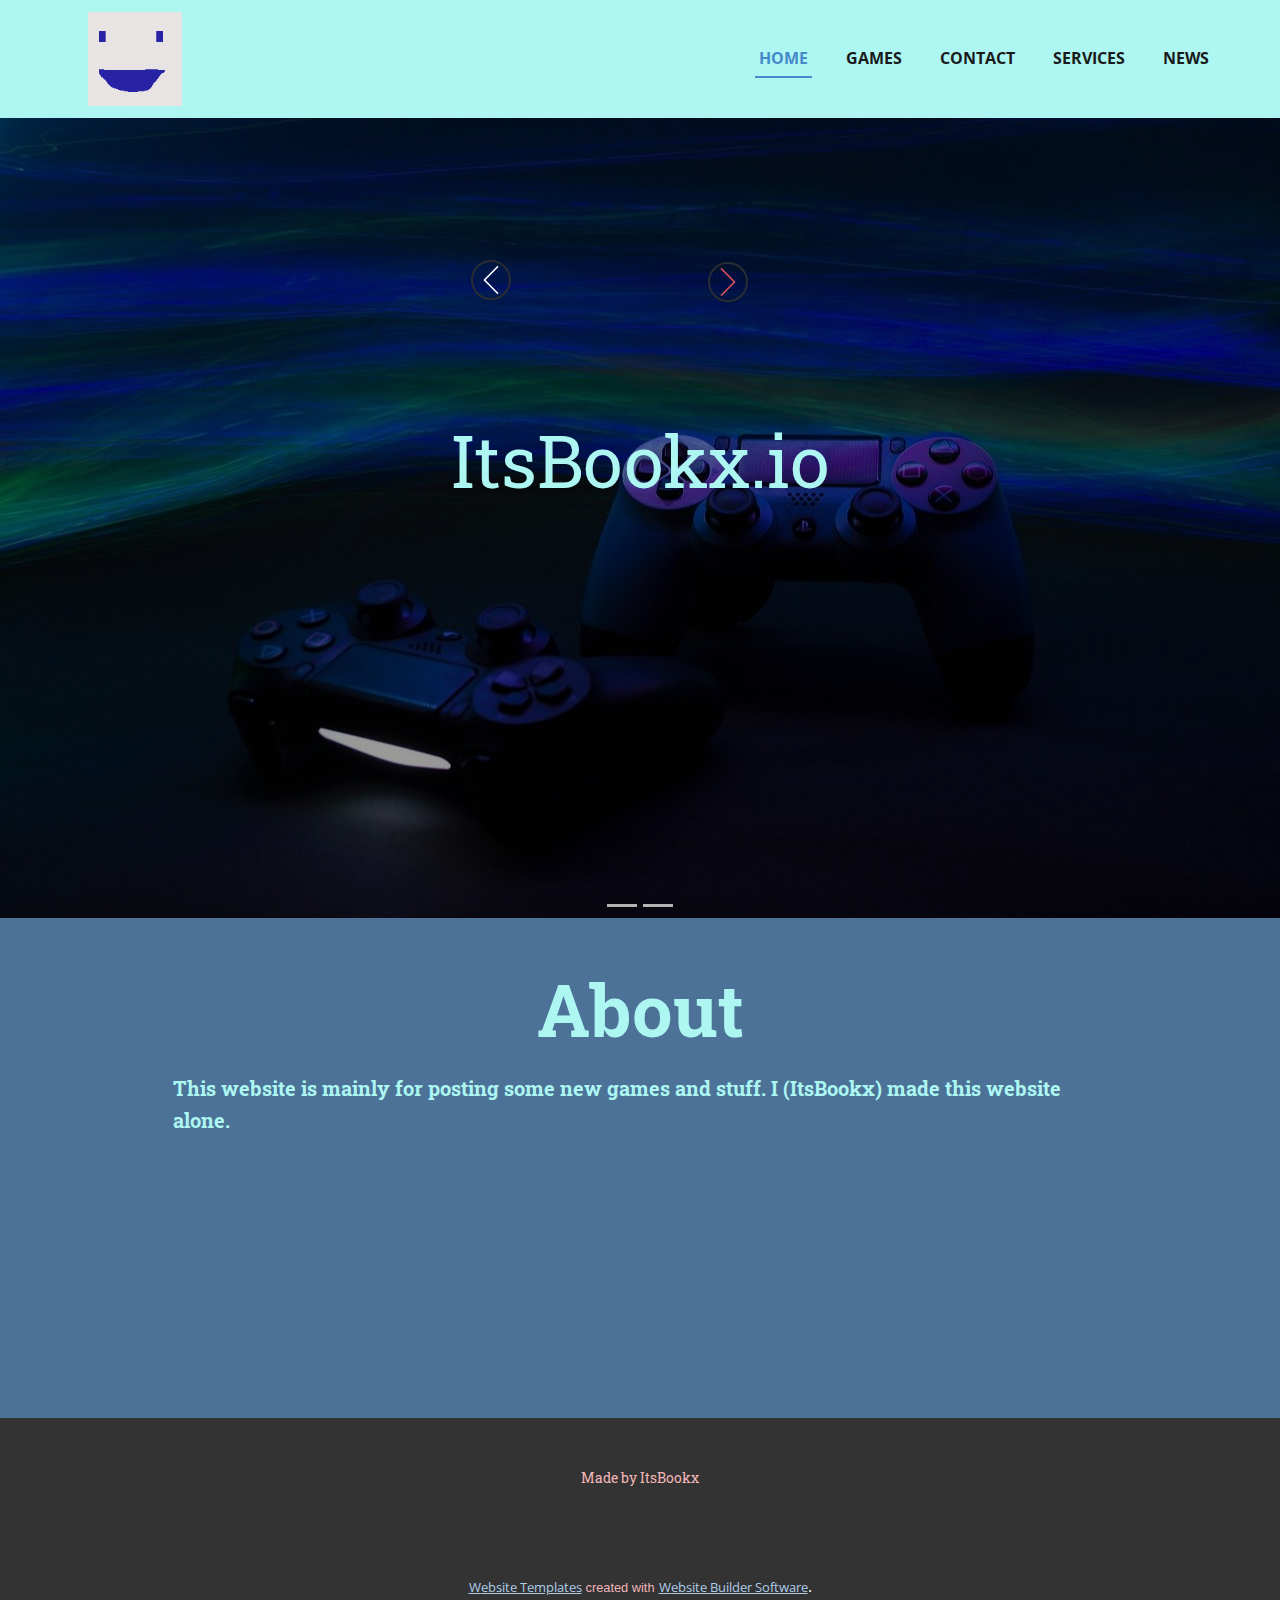
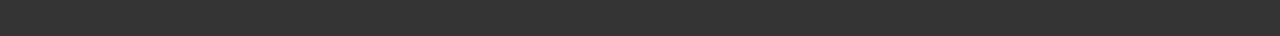
==== commit b5e6d295: "Add files via upload" ====
--- a/index.html
+++ b/index.html
@@ -11,24 +11,26 @@
 <link rel="stylesheet" href="Home.css" media="screen">
     <script class="u-script" type="text/javascript" src="jquery.js" defer=""></script>
     <script class="u-script" type="text/javascript" src="nicepage.js" defer=""></script>
-    <meta name="generator" content="Nicepage 4.6.5, nicepage.com">
+    <meta name="generator" content="None">
     <link id="u-theme-google-font" rel="stylesheet" href="https://fonts.googleapis.com/css?family=Oswald:200,300,400,500,600,700|Open+Sans:300,300i,400,400i,500,500i,600,600i,700,700i,800,800i">
     <link id="u-page-google-font" rel="stylesheet" href="https://fonts.googleapis.com/css?family=Roboto+Slab:100,200,300,400,500,600,700,800,900">
+    
     
     
     <script type="application/ld+json">{
 		"@context": "http://schema.org",
 		"@type": "Organization",
-		"name": "",
-		"logo": "/images/logo.png"
+		"name": "Site1",
+		"logo": "/images/logo2.png"
 }</script>
     <meta name="theme-color" content="#478ac9">
     <meta property="og:title" content="Home">
+    <meta property="og:description" content="">
     <meta property="og:type" content="website">
   </head>
-  <body data-home-page="Home.html" data-home-page-title="Home" class="u-body u-xl-mode"><header class="u-clearfix u-header u-sticky u-sticky-5197 u-header" id="sec-7388"><div class="u-clearfix u-sheet u-sheet-1">
-        <a href="/Home.html" data-page-id="1596423050" class="u-image u-logo u-image-1" data-image-width="256" data-image-height="256" title="Home">
-          <img src="/images/logo.png" class="u-logo-image u-logo-image-1">
+  <body data-home-page="Home.html" data-home-page-title="Home" class="u-body u-gradient u-xl-mode" style="background-image: linear-gradient(#4c7397, #77aad9);"><header class="u-clearfix u-header u-palette-4-light-2 u-sticky u-sticky-5197 u-header" id="sec-7388"><div class="u-clearfix u-sheet u-sheet-1">
+        <a href="/Home.html" data-page-id="1596423050" class="u-image u-logo u-image-1" data-image-width="150" data-image-height="150" title="Home">
+          <img src="/images/logo2.png" class="u-logo-image u-logo-image-1">
         </a>
         <nav class="u-menu u-menu-dropdown u-offcanvas u-menu-1">
           <div class="menu-collapse" style="font-size: 1rem; letter-spacing: 0px; font-weight: 700; text-transform: uppercase;">
@@ -68,49 +70,42 @@
         <li data-u-target="#carousel_4207" class="u-grey-30" data-u-slide-to="1"></li>
       </ol>
       <div class="u-carousel-inner" role="listbox">
-        <div class="u-active u-align-left u-carousel-item u-clearfix u-image u-shading u-section-1-1" src="" data-image-width="256" data-image-height="256">
-          <div class="u-clearfix u-sheet u-sheet-1">
+        <div class="u-active u-align-left u-carousel-item u-clearfix u-image u-shading u-section-1-1" src="" data-image-width="1280" data-image-height="851">
+          <div class="u-clearfix u-sheet u-valign-middle-sm u-sheet-1">
             <h1 class="u-text u-text-default-lg u-text-default-md u-text-default-xl u-title u-text-1">ItsBookx.io<br>
             </h1>
           </div>
         </div>
         <div class="u-align-center u-carousel-item u-clearfix u-section-1-2">
           <div class="u-clearfix u-sheet u-sheet-1">
-            <h1 class="u-text u-title u-text-1">15+ ​unique games<br>
+            <h1 class="u-text u-text-palette-1-dark-2 u-title u-text-1">15+ ​unique games<br>
             </h1>
-            <p class="u-large-text u-text u-text-variant u-text-2">These games are&nbsp;unique and cannot be found listed together anywhere else</p>
-            <a href="/Games.html" data-page-id="982814616" class="u-active-palette-1-dark-2 u-border-5 u-border-active-black u-border-black u-border-hover-black u-btn u-btn-round u-button-style u-grey-5 u-hover-palette-1-base u-radius-28 u-text-black u-text-hover-white u-btn-1"><span class="u-icon"><svg class="u-svg-content" viewBox="0 0 60 60" x="0px" y="0px" style="width: 1em; height: 1em;"><path d="M50.976,26.194C50.447,17.194,43.028,10,34.085,10c-5.43,0-10.688,2.663-13.946,7.008c-0.075-0.039-0.154-0.066-0.23-0.102
-	c-0.198-0.096-0.399-0.187-0.604-0.269c-0.114-0.045-0.228-0.086-0.343-0.126c-0.203-0.071-0.409-0.134-0.619-0.191
-	c-0.115-0.031-0.229-0.063-0.345-0.089c-0.225-0.051-0.455-0.09-0.687-0.125c-0.101-0.015-0.2-0.035-0.302-0.046
-	C16.677,16.023,16.341,16,16,16c-4.963,0-9,4.037-9,9c0,0.127,0.008,0.252,0.016,0.377v0.004C2.857,27.649,0,32.399,0,37.154
-	C0,44.237,5.762,50,12.845,50h24.508c0.104,0,0.207-0.006,0.311-0.014l0.062-0.008l0.134,0.008C37.962,49.994,38.064,50,38.169,50
-	h9.803C54.604,50,60,44.604,60,37.972C60,32.483,56.173,27.56,50.976,26.194z M47.972,48h-9.803c-0.059,0-0.116-0.005-0.174-0.009
-	l-0.271-0.011l-0.198,0.011C37.469,47.995,37.411,48,37.353,48H12.845C6.865,48,2,43.135,2,37.154C2,33,4.705,28.688,8.433,26.901
-	L9,26.63V26c0-0.127,0.008-0.256,0.015-0.386l0.009-0.16l-0.012-0.21C9.006,25.163,9,25.082,9,25c0-3.859,3.141-7,7-7
-	c0.309,0,0.614,0.027,0.917,0.067c0.078,0.01,0.156,0.023,0.233,0.036c0.267,0.044,0.53,0.102,0.789,0.177
-	c0.035,0.01,0.071,0.017,0.106,0.027c0.285,0.087,0.563,0.197,0.835,0.321c0.071,0.032,0.14,0.067,0.21,0.101
-	c0.24,0.119,0.475,0.249,0.702,0.396C21.719,20.373,23,22.538,23,25c0,0.553,0.447,1,1,1s1-0.447,1-1c0-2.754-1.246-5.219-3.2-6.871
-	C24.667,14.379,29.388,12,34.085,12c7.745,0,14.177,6.135,14.848,13.888c-1.022-0.072-2.552-0.109-4.083,0.124
-	c-0.546,0.083-0.921,0.593-0.838,1.139c0.075,0.495,0.501,0.85,0.987,0.85c0.05,0,0.101-0.004,0.151-0.012
-	c2.227-0.337,4.548-0.021,4.684-0.002C54.49,28.872,58,33.161,58,37.972C58,43.501,53.501,48,47.972,48z"></path></svg><img></span>&nbsp;Play
+            <p class="u-large-text u-text u-text-variant u-text-white u-text-2">These games are&nbsp;unique and cannot be found listed together anywhere else</p>
+            <a href="/Games.html" data-page-id="982814616" class="u-active-palette-1-dark-2 u-border-5 u-border-active-black u-border-black u-border-hover-black u-btn u-btn-round u-button-style u-grey-5 u-hover-palette-1-base u-radius-28 u-text-black u-text-hover-white u-btn-1"><span class="u-file-icon u-icon"><img src="/images/7035036.png" alt=""></span>&nbsp;Play
             </a>
           </div>
         </div>
       </div>
-      <a class="u-carousel-control u-carousel-control-prev u-text-grey-30 u-block-2ec8-6" href="#carousel_4207" role="button" data-u-slide="prev">
+      <a class="u-border-2 u-border-palette-5-dark-3 u-carousel-control u-carousel-control-prev u-icon-circle u-block-2ec8-6" href="#carousel_4207" role="button" data-u-slide="prev">
         <span aria-hidden="true">
           <svg viewBox="0 0 477.175 477.175"><path d="M145.188,238.575l215.5-215.5c5.3-5.3,5.3-13.8,0-19.1s-13.8-5.3-19.1,0l-225.1,225.1c-5.3,5.3-5.3,13.8,0,19.1l225.1,225
                     c2.6,2.6,6.1,4,9.5,4s6.9-1.3,9.5-4c5.3-5.3,5.3-13.8,0-19.1L145.188,238.575z"></path></svg>
         </span>
         <span class="sr-only">Previous</span>
       </a>
-      <a class="u-carousel-control u-carousel-control-next u-text-grey-30 u-block-2ec8-7" href="#carousel_4207" role="button" data-u-slide="next">
+      <a class="u-border-2 u-border-palette-5-dark-3 u-carousel-control u-carousel-control-next u-icon-circle u-text-palette-2-base u-block-2ec8-7" href="#carousel_4207" role="button" data-u-slide="next">
         <span aria-hidden="true">
           <svg viewBox="0 0 477.175 477.175"><path d="M360.731,229.075l-225.1-225.1c-5.3-5.3-13.8-5.3-19.1,0s-5.3,13.8,0,19.1l215.5,215.5l-215.5,215.5
                     c-5.3,5.3-5.3,13.8,0,19.1c2.6,2.6,6.1,4,9.5,4c3.4,0,6.9-1.3,9.5-4l225.1-225.1C365.931,242.875,365.931,234.275,360.731,229.075z"></path></svg>
         </span>
         <span class="sr-only">Next</span>
       </a>
+    </section>
+    <section class="u-clearfix u-palette-1-dark-1 u-section-2" id="sec-3e30">
+      <div class="u-clearfix u-sheet u-sheet-1">
+        <h1 class="u-text u-text-default u-title u-text-1">About</h1>
+        <p class="u-custom-font u-font-roboto-slab u-large-text u-text u-text-variant u-text-2">This website is mainly for posting some new games and stuff. I (ItsBookx) made this website alone.</p>
+      </div>
     </section>
     
     
--- a/nicepage.css
+++ b/nicepage.css
@@ -35964,10 +35964,230 @@
 
 /*begin-variables sitestylecss*/
 
+.u-custom-color-1,
+        .u-body.u-custom-color-1,
+        .u-custom-color-1 > .u-container-layout:before,
+        .u-container-style.u-custom-color-1:before,
+        .u-container-layout.u-container-layout.u-custom-color-1:before,
+        .u-table-alt-custom-color-1 tr:nth-child(even)
+        {
+            color: #ffffff;
+            background-color: #9c4040;
+        }
 
+        .u-button-style.u-custom-color-1,
+        .u-button-style.u-custom-color-1[class*="u-border-"]
+        {
+            color: #ffffff !important;
+            background-color: #9c4040 !important;
+        }
+
+        .u-button-style.u-custom-color-1:hover,
+        .u-button-style.u-custom-color-1[class*="u-border-"]:hover,
+        .u-button-style.u-custom-color-1:focus,
+        .u-button-style.u-custom-color-1[class*="u-border-"]:focus,
+        .u-button-style.u-button-style.u-custom-color-1:active,
+        .u-button-style.u-button-style.u-custom-color-1[class*="u-border-"]:active,
+        .u-button-style.u-button-style.u-custom-color-1.active,
+        .u-button-style.u-button-style.u-custom-color-1[class*="u-border-"].active,
+        li.active > .u-button-style.u-button-style.u-custom-color-1,
+        li.active > .u-button-style.u-button-style.u-custom-color-1[class*="u-border-"]
+        {
+            color: #ffffff !important;
+            background-color: #8c3a3a !important;
+        }
+
+        .u-hover-custom-color-1:hover,
+        .u-hover-custom-color-1[class*="u-border-"]:hover,
+        .u-hover-custom-color-1:focus,
+        .u-hover-custom-color-1[class*="u-border-"]:focus,
+        .u-active-custom-color-1.u-active.u-active,
+        .u-active-custom-color-1[class*="u-border-"].u-active.u-active,
+        a.u-button-style.u-hover-custom-color-1:hover,
+        a.u-button-style.u-hover-custom-color-1[class*="u-border-"]:hover,
+        a.u-button-style:hover > .u-hover-custom-color-1,
+        a.u-button-style:hover > .u-hover-custom-color-1[class*="u-border-"],
+        a.u-button-style.u-hover-custom-color-1:focus,
+        a.u-button-style.u-hover-custom-color-1[class*="u-border-"]:focus,
+        a.u-button-style.u-button-style.u-active-custom-color-1:active,
+        a.u-button-style.u-button-style.u-active-custom-color-1[class*="u-border-"]:active,
+        a.u-button-style.u-button-style.u-active-custom-color-1.active,
+        a.u-button-style.u-button-style.u-active-custom-color-1[class*="u-border-"].active,
+        a.u-button-style.u-button-style.active > .u-active-custom-color-1,
+        a.u-button-style.u-button-style.active > .u-active-custom-color-1[class*="u-border-"],
+        li.active > a.u-button-style.u-button-style.u-active-custom-color-1,
+        li.active > a.u-button-style.u-button-style.u-active-custom-color-1[class*="u-border-"]
+        {
+            color: #ffffff !important;
+            background-color: #9c4040 !important;
+        }
+
+        a.u-link.u-hover-custom-color-1:hover {
+            color: #9c4040 !important;
+        }
+
+        
+
+        
+        .u-border-custom-color-1,
+        .u-separator-custom-color-1:after
+        {
+            border-color: #9c4040;
+            stroke: #9c4040;
+        }
+
+        .u-button-style.u-border-custom-color-1
+        {
+            border-color: #9c4040 !important;
+            color: #9c4040 !important;
+            background-color: transparent !important;
+        }
+
+        .u-button-style.u-border-custom-color-1:hover,
+        .u-button-style.u-border-custom-color-1:focus
+        {
+            border-color: transparent !important;
+            color: #8c3a3a !important;
+            background-color: transparent !important;
+        }
+
+        .u-border-hover-custom-color-1:hover,
+        .u-border-hover-custom-color-1:focus,
+        .u-border-active-custom-color-1.u-active.u-active,
+        a.u-button-style.u-border-hover-custom-color-1:hover,
+        a.u-button-style:hover > .u-border-hover-custom-color-1,
+        a.u-button-style.u-border-hover-custom-color-1:focus,
+        a.u-button-style.u-button-style.u-border-active-custom-color-1:active,
+        a.u-button-style.u-button-style.u-border-active-custom-color-1.active,
+        a.u-button-style.u-button-style.active > .u-border-active-custom-color-1,
+        li.active > a.u-button-style.u-button-style.u-border-active-custom-color-1
+        {
+            color: #9c4040 !important;
+            border-color: #9c4040 !important;
+        }
+
+        .u-link.u-border-custom-color-1[class*="u-border-"]
+        {
+            border-color: #9c4040 !important;
+        }
+
+        .u-link.u-border-custom-color-1[class*="u-border-"]:hover
+        {
+            border-color: #8c3a3a !important;
+        }
+        
+
+        
+        .u-text-custom-color-1,
+        li.active > a.u-button-style.u-text-custom-color-1,
+        li.active > a.u-button-style.u-text-custom-color-1[class*="u-border-"],
+        a.u-button-style.u-text-custom-color-1,
+        a.u-button-style.u-text-custom-color-1[class*="u-border-"]
+        {
+            color: #9c4040 !important;
+        }
+
+        a.u-button-style.u-text-custom-color-1:hover,
+        a.u-button-style.u-text-custom-color-1[class*="u-border-"]:hover,
+        a.u-button-style.u-text-custom-color-1:focus,
+        a.u-button-style.u-text-custom-color-1[class*="u-border-"]:focus,
+        a.u-button-style.u-button-style.u-text-custom-color-1:active,
+        a.u-button-style.u-button-style.u-text-custom-color-1[class*="u-border-"]:active,
+        a.u-button-style.u-button-style.u-text-custom-color-1.active,
+        a.u-button-style.u-button-style.u-text-custom-color-1[class*="u-border-"].active
+        {
+            color: #8c3a3a !important;
+        }
+
+        a.u-button-style:hover > .u-text-hover-custom-color-1,
+        a.u-button-style:hover > .u-text-hover-custom-color-1[class*="u-border-"],
+        a.u-button-style.u-button-style.u-text-hover-custom-color-1:hover,
+        a.u-button-style.u-button-style.u-text-hover-custom-color-1[class*="u-border-"]:hover,
+        a.u-button-style.u-button-style.u-button-style.u-text-hover-custom-color-1.active,
+        a.u-button-style.u-button-style.u-button-style.u-text-hover-custom-color-1[class*="u-border-"].active,
+        a.u-button-style.u-button-style.u-button-style.u-text-hover-custom-color-1:active,
+        a.u-button-style.u-button-style.u-button-style.u-text-hover-custom-color-1[class*="u-border-"]:active,
+        a.u-button-style.u-button-style.u-text-hover-custom-color-1:focus,
+        a.u-button-style.u-button-style.u-text-hover-custom-color-1[class*="u-border-"]:focus,
+        a.u-button-style.u-button-style.u-button-style.u-button-style.u-text-active-custom-color-1:active,
+        a.u-button-style.u-button-style.u-button-style.u-button-style.u-text-active-custom-color-1[class*="u-border-"]:active,
+        a.u-button-style.u-button-style.u-button-style.u-button-style.u-text-active-custom-color-1.active,
+        a.u-button-style.u-button-style.u-button-style.u-button-style.u-text-active-custom-color-1[class*="u-border-"].active,
+        a.u-button-style.u-button-style.active > .u-text-active-custom-color-1,
+        a.u-button-style.u-button-style.active > .u-text-active-custom-color-1[class*="u-border-"],
+        :not(.level-2) > .u-nav > .u-nav-item > a.u-nav-link.u-text-hover-custom-color-1:hover,
+        :not(.level-2) > .u-nav > .u-nav-item > a.u-nav-link.u-nav-link.u-text-active-custom-color-1.active,
+        .u-popupmenu-items.u-text-hover-custom-color-1 .u-nav-link:hover,
+        .u-popupmenu-items.u-popupmenu-items.u-text-active-custom-color-1 .u-nav-link.active
+        {
+            color: #9c4040 !important;
+        }
+
+        .u-text-custom-color-1 .u-svg-link,
+        .u-text-hover-custom-color-1:hover .u-svg-link,
+        .u-button-style:hover > .u-text-hover-custom-color-1 .u-svg-link,
+        .u-button-style.u-button-style.active > .u-text-active-custom-color-1 .u-svg-link,
+        .u-text-hover-custom-color-1:focus .u-svg-link
+        {
+            fill: #9c4040;
+        }
+
+        .u-link.u-text-custom-color-1:hover
+        {
+            color: #8c3a3a !important;
+        }
+
+        a.u-link.u-text-hover-custom-color-1:hover
+        {
+            color: #9c4040 !important;
+        }
 
         .u-body
         {
+        
+        
+        
+        
+        
+        
+        
+        
+        
+        
+        
+        
+        
+        
+        
+        
+        
+        
+        
+        
+        
+        
+        
+        
+        
+        
+        
+        
+        
+        
+        
+        
+        
+        
+        
+        
+        
+        
+        
+        
+        
+        
+        
+        
         
         
         
@@ -36069,6 +36289,8 @@
         
         
         
+        
+        
         }
 
         /** common-rules **/
@@ -36162,6 +36384,16 @@
         margin-top: 20px;
         margin-bottom: 20px;
         font-family: Arial,sans-serif;
+        border-width: 2px;
+        border-bottom-style: solid;
+        padding-top: 10px;
+        padding-bottom: 10px;
+        padding-left: 30px;
+        padding-right: 30px;
+        borders: top right bottom left;
+        border-top-style: solid;
+        border-left-style: solid;
+        border-right-style: solid;
         }
         .u-btn
         {
@@ -36194,6 +36426,11 @@
         {
         margin-top: 20px;
         margin-bottom: 20px;
+        }
+        .u-body
+        {
+        background-image: linear-gradient(#4c7397, #77aad9);
+        background-attachment: fixed;
         }
         /** common-rules **/
 
@@ -36270,84 +36507,231 @@
         /** cms-rules **/
 
         /** color-rules **/
+        .u-overlap.u-overlap-transparent:not(.u-overlap-contrast) .u-header :not(.u-nav-item) > h1.u-title,
+        .u-gradient > .u-container-layout > h1.u-title,
+        .u-image:not(.u-shading) > .u-container-layout > h1.u-title,
+        h1.u-title
+        {
+        color: #41807c;
+        }
+        .u-overlap.u-overlap-transparent:not(.u-overlap-contrast) .u-header :not(.u-nav-item) > h2.u-subtitle,
+        .u-gradient > .u-container-layout > h2.u-subtitle,
+        .u-image:not(.u-shading) > .u-container-layout > h2.u-subtitle,
+        h2.u-subtitle
+        {
+        color: #41807c;
+        }
+        .u-overlap.u-overlap-transparent:not(.u-overlap-contrast) .u-header :not(.u-nav-item) > h1:not(.u-title),
+        .u-gradient > .u-container-layout > h1:not(.u-title),
+        .u-image:not(.u-shading) > .u-container-layout > h1:not(.u-title),
+        h1:not(.u-title)
+        {
+        color: #f5d654;
+        }
+        .u-overlap.u-overlap-transparent:not(.u-overlap-contrast) .u-header :not(.u-nav-item) > h2:not(.u-subtitle),
+        .u-gradient > .u-container-layout > h2:not(.u-subtitle),
+        .u-image:not(.u-shading) > .u-container-layout > h2:not(.u-subtitle),
+        h2:not(.u-subtitle)
+        {
+        color: #f5d654;
+        }
+        .u-overlap.u-overlap-transparent:not(.u-overlap-contrast) .u-header :not(.u-nav-item) > h3,
+        .u-gradient > .u-container-layout > h3,
+        .u-image:not(.u-shading) > .u-container-layout > h3,
+        h3
+        {
+        color: #f5d654;
+        }
+        .u-overlap.u-overlap-transparent:not(.u-overlap-contrast) .u-header :not(.u-nav-item) > h4,
+        .u-gradient > .u-container-layout > h4,
+        .u-image:not(.u-shading) > .u-container-layout > h4,
+        h4
+        {
+        color: #f5d654;
+        }
+        .u-overlap.u-overlap-transparent:not(.u-overlap-contrast) .u-header :not(.u-nav-item) > h5,
+        .u-gradient > .u-container-layout > h5,
+        .u-image:not(.u-shading) > .u-container-layout > h5,
+        h5
+        {
+        color: #f5d654;
+        }
+        .u-overlap.u-overlap-transparent:not(.u-overlap-contrast) .u-header :not(.u-nav-item) > h6,
+        .u-gradient > .u-container-layout > h6,
+        .u-image:not(.u-shading) > .u-container-layout > h6,
+        h6
+        {
+        color: #f5d654;
+        }
+        .u-overlap.u-overlap-transparent:not(.u-overlap-contrast) .u-header :not(.u-nav-item) > p.u-large-text,
+        .u-gradient > .u-container-layout > p.u-large-text,
+        .u-image:not(.u-shading) > .u-container-layout > p.u-large-text,
+        p.u-large-text
+        {
+        color: #41807c;
+        }
+        .u-overlap.u-overlap-transparent:not(.u-overlap-contrast) .u-header :not(.u-nav-item) > p.u-small-text,
+        .u-gradient > .u-container-layout > p.u-small-text,
+        .u-image:not(.u-shading) > .u-container-layout > p.u-small-text,
+        p.u-small-text
+        {
+        color: #f1b5b8;
+        }
+        .u-overlap.u-overlap-transparent:not(.u-overlap-contrast) .u-header :not(.u-nav-item) > p:not(.u-text-variant),
+        .u-gradient > .u-container-layout > p:not(.u-text-variant),
+        .u-image:not(.u-shading) > .u-container-layout > p:not(.u-text-variant),
+        p:not(.u-text-variant)
+        {
+        color: #a35559;
+        }
         .u-overlap.u-overlap-transparent:not(.u-overlap-contrast) .u-header :not(.u-nav-item) > a,
         .u-gradient > .u-container-layout > a,
         .u-image:not(.u-shading) > .u-container-layout > a,
         a
         {
-        color: #478ac9;
+        color: #292e33;
         }
         .u-overlap.u-overlap-transparent:not(.u-overlap-contrast) .u-header :not(.u-nav-item) > a:hover,
         .u-gradient > .u-container-layout > a:hover,
         .u-image:not(.u-shading) > .u-container-layout > a:hover,
         a:hover
         {
-        color: #387cbd;
+        color: #25292e;
         }
         .u-overlap.u-overlap-transparent:not(.u-overlap-contrast) .u-header :not(.u-nav-item) > .u-btn,
         .u-gradient > .u-container-layout > .u-btn,
         .u-image:not(.u-shading) > .u-container-layout > .u-btn,
         .u-btn
         {
-        background-color: #478ac9;
-        color: #ffffff;
+        background-color: #2cccc4;
+        border-color: #b29a36;
+        color: #425465;
         }
         .u-overlap.u-overlap-transparent:not(.u-overlap-contrast) .u-header :not(.u-nav-item) > .u-btn:hover,
         .u-gradient > .u-container-layout > .u-btn:hover,
         .u-image:not(.u-shading) > .u-container-layout > .u-btn:hover,
         .u-btn:hover
         {
-        background-color: #387cbd;
-        color: #e6e6e6;
+        background-color: #72efe9;
+        border-color: #b29a36;
+        color: #000000;
         }
         .u-overlap.u-overlap-transparent:not(.u-overlap-contrast) .u-header :not(.u-nav-item) > .u-btn:focus,
         .u-gradient > .u-container-layout > .u-btn:focus,
         .u-image:not(.u-shading) > .u-container-layout > .u-btn:focus,
         .u-btn:focus
         {
-        background-color: #387cbd;
-        color: #e6e6e6;
+        background-color: #72efe9;
+        border-color: #b29a36;
+        color: #000000;
         }
         .u-overlap.u-overlap-transparent:not(.u-overlap-contrast) .u-header :not(.u-nav-item) > .u-btn:active,
         .u-gradient > .u-container-layout > .u-btn:active,
         .u-image:not(.u-shading) > .u-container-layout > .u-btn:active,
         .u-btn:active
         {
-        background-color: #387cbd;
-        color: #e6e6e6;
+        background-color: #41807c;
+        border-color: #b29a36;
+        color: #ffffff;
         }
         .u-overlap.u-overlap-transparent:not(.u-overlap-contrast) .u-header :not(.u-nav-item) > blockquote,
         .u-gradient > .u-container-layout > blockquote,
         .u-image:not(.u-shading) > .u-container-layout > blockquote,
         blockquote
         {
-        border-color: #478ac9;
+        border-color: #b29a36;
+        color: #77aad9;
+        }
+        .u-overlap.u-overlap-transparent:not(.u-overlap-contrast) .u-header :not(.u-nav-item) > ul:not(.u-unstyled),
+        .u-gradient > .u-container-layout > ul:not(.u-unstyled),
+        .u-image:not(.u-shading) > .u-container-layout > ul:not(.u-unstyled),
+        ul:not(.u-unstyled)
+        {
+        color: #4c7397;
+        }
+        .u-overlap.u-overlap-transparent:not(.u-overlap-contrast) .u-header :not(.u-nav-item) > ol,
+        .u-gradient > .u-container-layout > ol,
+        .u-image:not(.u-shading) > .u-container-layout > ol,
+        ol
+        {
+        color: #4c7397;
         }
         /** color-rules **/
 
         /** alt-color-rules **/
-        .u-body-color a,.u-palette-1-base a,.u-palette-1-dark-3 a,.u-palette-1-dark-2 a,.u-palette-1-dark-1 a,.u-palette-1 a,.u-palette-1-light-1 a,.u-palette-2-base a,.u-palette-2-dark-3 a,.u-palette-2-dark-2 a,.u-palette-2-dark-1 a,.u-palette-2 a,.u-palette-2-light-1 a,.u-palette-3-dark-3 a,.u-palette-3-dark-2 a,.u-palette-3-dark-1 a,.u-palette-4-base a,.u-palette-4-dark-3 a,.u-palette-4-dark-2 a,.u-palette-4-dark-1 a,.u-palette-5-dark-3 a,.u-palette-5-dark-2 a,.u-palette-5-dark-1 a,.u-grey-40 a,.u-grey-30 a,.u-grey-90 a,.u-grey-80 a,.u-grey-75 a,.u-black a,.u-grey-70 a,.u-grey-60 a,.u-grey-50 a,.u-grey-dark-3 a,.u-grey-dark-2 a,.u-grey-dark-1 a,.u-grey a,.u-shading a,.u-overlap-contrast .u-header a:not(.u-nav-link):not(.u-btn)
+        .u-custom-color-1 h1.u-title,.u-body-color h1.u-title,.u-palette-1-base h1.u-title,.u-palette-1-dark-3 h1.u-title,.u-palette-1-dark-2 h1.u-title,.u-palette-1-dark-1 h1.u-title,.u-palette-1 h1.u-title,.u-palette-1-light-1 h1.u-title,.u-palette-2-base h1.u-title,.u-palette-2-dark-3 h1.u-title,.u-palette-2-dark-2 h1.u-title,.u-palette-2-dark-1 h1.u-title,.u-palette-2 h1.u-title,.u-palette-2-light-1 h1.u-title,.u-palette-3-dark-3 h1.u-title,.u-palette-3-dark-2 h1.u-title,.u-palette-3-dark-1 h1.u-title,.u-palette-4-base h1.u-title,.u-palette-4-dark-3 h1.u-title,.u-palette-4-dark-2 h1.u-title,.u-palette-4-dark-1 h1.u-title,.u-palette-5-dark-3 h1.u-title,.u-palette-5-dark-2 h1.u-title,.u-palette-5-dark-1 h1.u-title,.u-grey-40 h1.u-title,.u-grey-30 h1.u-title,.u-grey-90 h1.u-title,.u-grey-80 h1.u-title,.u-grey-75 h1.u-title,.u-black h1.u-title,.u-grey-70 h1.u-title,.u-grey-60 h1.u-title,.u-grey-50 h1.u-title,.u-grey-dark-3 h1.u-title,.u-grey-dark-2 h1.u-title,.u-grey-dark-1 h1.u-title,.u-grey h1.u-title,.u-shading h1.u-title,.u-overlap-contrast .u-header h1.u-title:not(.u-nav-link):not(.u-btn)
+        {
+        color: #adf6f2;
+        }
+        .u-custom-color-1 h2.u-subtitle,.u-body-color h2.u-subtitle,.u-palette-1-base h2.u-subtitle,.u-palette-1-dark-3 h2.u-subtitle,.u-palette-1-dark-2 h2.u-subtitle,.u-palette-1-dark-1 h2.u-subtitle,.u-palette-1 h2.u-subtitle,.u-palette-1-light-1 h2.u-subtitle,.u-palette-2-base h2.u-subtitle,.u-palette-2-dark-3 h2.u-subtitle,.u-palette-2-dark-2 h2.u-subtitle,.u-palette-2-dark-1 h2.u-subtitle,.u-palette-2 h2.u-subtitle,.u-palette-2-light-1 h2.u-subtitle,.u-palette-3-dark-3 h2.u-subtitle,.u-palette-3-dark-2 h2.u-subtitle,.u-palette-3-dark-1 h2.u-subtitle,.u-palette-4-base h2.u-subtitle,.u-palette-4-dark-3 h2.u-subtitle,.u-palette-4-dark-2 h2.u-subtitle,.u-palette-4-dark-1 h2.u-subtitle,.u-palette-5-dark-3 h2.u-subtitle,.u-palette-5-dark-2 h2.u-subtitle,.u-palette-5-dark-1 h2.u-subtitle,.u-grey-40 h2.u-subtitle,.u-grey-30 h2.u-subtitle,.u-grey-90 h2.u-subtitle,.u-grey-80 h2.u-subtitle,.u-grey-75 h2.u-subtitle,.u-black h2.u-subtitle,.u-grey-70 h2.u-subtitle,.u-grey-60 h2.u-subtitle,.u-grey-50 h2.u-subtitle,.u-grey-dark-3 h2.u-subtitle,.u-grey-dark-2 h2.u-subtitle,.u-grey-dark-1 h2.u-subtitle,.u-grey h2.u-subtitle,.u-shading h2.u-subtitle,.u-overlap-contrast .u-header h2.u-subtitle:not(.u-nav-link):not(.u-btn)
+        {
+        color: #adf6f2;
+        }
+        .u-shading h1:not(.u-title),.u-overlap-contrast .u-header h1:not(.u-title):not(.u-nav-link):not(.u-btn)
+        {
+        color: #72683f;
+        }
+        .u-shading h2:not(.u-subtitle),.u-overlap-contrast .u-header h2:not(.u-subtitle):not(.u-nav-link):not(.u-btn)
+        {
+        color: #72683f;
+        }
+        .u-shading h3,.u-overlap-contrast .u-header h3:not(.u-nav-link):not(.u-btn)
+        {
+        color: #72683f;
+        }
+        .u-shading h4,.u-overlap-contrast .u-header h4:not(.u-nav-link):not(.u-btn)
+        {
+        color: #72683f;
+        }
+        .u-shading h5,.u-overlap-contrast .u-header h5:not(.u-nav-link):not(.u-btn)
+        {
+        color: #72683f;
+        }
+        .u-shading h6,.u-overlap-contrast .u-header h6:not(.u-nav-link):not(.u-btn)
+        {
+        color: #72683f;
+        }
+        .u-custom-color-1 p.u-large-text,.u-body-color p.u-large-text,.u-palette-1-base p.u-large-text,.u-palette-1-dark-3 p.u-large-text,.u-palette-1-dark-2 p.u-large-text,.u-palette-1-dark-1 p.u-large-text,.u-palette-1 p.u-large-text,.u-palette-1-light-1 p.u-large-text,.u-palette-2-base p.u-large-text,.u-palette-2-dark-3 p.u-large-text,.u-palette-2-dark-2 p.u-large-text,.u-palette-2-dark-1 p.u-large-text,.u-palette-2 p.u-large-text,.u-palette-2-light-1 p.u-large-text,.u-palette-3-dark-3 p.u-large-text,.u-palette-3-dark-2 p.u-large-text,.u-palette-3-dark-1 p.u-large-text,.u-palette-4-base p.u-large-text,.u-palette-4-dark-3 p.u-large-text,.u-palette-4-dark-2 p.u-large-text,.u-palette-4-dark-1 p.u-large-text,.u-palette-5-dark-3 p.u-large-text,.u-palette-5-dark-2 p.u-large-text,.u-palette-5-dark-1 p.u-large-text,.u-grey-40 p.u-large-text,.u-grey-30 p.u-large-text,.u-grey-90 p.u-large-text,.u-grey-80 p.u-large-text,.u-grey-75 p.u-large-text,.u-black p.u-large-text,.u-grey-70 p.u-large-text,.u-grey-60 p.u-large-text,.u-grey-50 p.u-large-text,.u-grey-dark-3 p.u-large-text,.u-grey-dark-2 p.u-large-text,.u-grey-dark-1 p.u-large-text,.u-grey p.u-large-text,.u-shading p.u-large-text,.u-overlap-contrast .u-header p.u-large-text:not(.u-nav-link):not(.u-btn)
+        {
+        color: #adf6f2;
+        }
+        .u-shading p.u-small-text,.u-overlap-contrast .u-header p.u-small-text:not(.u-nav-link):not(.u-btn)
+        {
+        color: #332929;
+        }
+        .u-custom-color-1 p:not(.u-text-variant),.u-body-color p:not(.u-text-variant),.u-palette-1-base p:not(.u-text-variant),.u-palette-1-dark-3 p:not(.u-text-variant),.u-palette-1-dark-2 p:not(.u-text-variant),.u-palette-1-dark-1 p:not(.u-text-variant),.u-palette-1 p:not(.u-text-variant),.u-palette-1-light-1 p:not(.u-text-variant),.u-palette-2-base p:not(.u-text-variant),.u-palette-2-dark-3 p:not(.u-text-variant),.u-palette-2-dark-2 p:not(.u-text-variant),.u-palette-2-dark-1 p:not(.u-text-variant),.u-palette-2 p:not(.u-text-variant),.u-palette-2-light-1 p:not(.u-text-variant),.u-palette-3-dark-3 p:not(.u-text-variant),.u-palette-3-dark-2 p:not(.u-text-variant),.u-palette-3-dark-1 p:not(.u-text-variant),.u-palette-4-base p:not(.u-text-variant),.u-palette-4-dark-3 p:not(.u-text-variant),.u-palette-4-dark-2 p:not(.u-text-variant),.u-palette-4-dark-1 p:not(.u-text-variant),.u-palette-5-dark-3 p:not(.u-text-variant),.u-palette-5-dark-2 p:not(.u-text-variant),.u-palette-5-dark-1 p:not(.u-text-variant),.u-grey-40 p:not(.u-text-variant),.u-grey-30 p:not(.u-text-variant),.u-grey-90 p:not(.u-text-variant),.u-grey-80 p:not(.u-text-variant),.u-grey-75 p:not(.u-text-variant),.u-black p:not(.u-text-variant),.u-grey-70 p:not(.u-text-variant),.u-grey-60 p:not(.u-text-variant),.u-grey-50 p:not(.u-text-variant),.u-grey-dark-3 p:not(.u-text-variant),.u-grey-dark-2 p:not(.u-text-variant),.u-grey-dark-1 p:not(.u-text-variant),.u-grey p:not(.u-text-variant),.u-shading p:not(.u-text-variant),.u-overlap-contrast .u-header p:not(.u-text-variant):not(.u-nav-link):not(.u-btn)
+        {
+        color: #f1b5b8;
+        }
+        .u-custom-color-1 a,.u-body-color a,.u-palette-1-base a,.u-palette-1-dark-3 a,.u-palette-1-dark-2 a,.u-palette-1-dark-1 a,.u-palette-1 a,.u-palette-1-light-1 a,.u-palette-2-base a,.u-palette-2-dark-3 a,.u-palette-2-dark-2 a,.u-palette-2-dark-1 a,.u-palette-2 a,.u-palette-2-light-1 a,.u-palette-3-dark-3 a,.u-palette-3-dark-2 a,.u-palette-3-dark-1 a,.u-palette-4-base a,.u-palette-4-dark-3 a,.u-palette-4-dark-2 a,.u-palette-4-dark-1 a,.u-palette-5-dark-3 a,.u-palette-5-dark-2 a,.u-palette-5-dark-1 a,.u-grey-40 a,.u-grey-30 a,.u-grey-90 a,.u-grey-80 a,.u-grey-75 a,.u-black a,.u-grey-70 a,.u-grey-60 a,.u-grey-50 a,.u-grey-dark-3 a,.u-grey-dark-2 a,.u-grey-dark-1 a,.u-grey a,.u-shading a,.u-overlap-contrast .u-header a:not(.u-nav-link):not(.u-btn)
         {
         color: #adcce9;
         }
-        .u-body-color a:hover,.u-palette-1-base a:hover,.u-palette-1-dark-3 a:hover,.u-palette-1-dark-2 a:hover,.u-palette-1-dark-1 a:hover,.u-palette-1 a:hover,.u-palette-1-light-1 a:hover,.u-palette-2-base a:hover,.u-palette-2-dark-3 a:hover,.u-palette-2-dark-2 a:hover,.u-palette-2-dark-1 a:hover,.u-palette-2 a:hover,.u-palette-2-light-1 a:hover,.u-palette-3-dark-3 a:hover,.u-palette-3-dark-2 a:hover,.u-palette-3-dark-1 a:hover,.u-palette-4-base a:hover,.u-palette-4-dark-3 a:hover,.u-palette-4-dark-2 a:hover,.u-palette-4-dark-1 a:hover,.u-palette-5-dark-3 a:hover,.u-palette-5-dark-2 a:hover,.u-palette-5-dark-1 a:hover,.u-grey-40 a:hover,.u-grey-30 a:hover,.u-grey-90 a:hover,.u-grey-80 a:hover,.u-grey-75 a:hover,.u-black a:hover,.u-grey-70 a:hover,.u-grey-60 a:hover,.u-grey-50 a:hover,.u-grey-dark-3 a:hover,.u-grey-dark-2 a:hover,.u-grey-dark-1 a:hover,.u-grey a:hover
+        .u-custom-color-1 a:hover,.u-body-color a:hover,.u-palette-1-base a:hover,.u-palette-1-dark-3 a:hover,.u-palette-1-dark-2 a:hover,.u-palette-1-dark-1 a:hover,.u-palette-1 a:hover,.u-palette-1-light-1 a:hover,.u-palette-2-base a:hover,.u-palette-2-dark-3 a:hover,.u-palette-2-dark-2 a:hover,.u-palette-2-dark-1 a:hover,.u-palette-2 a:hover,.u-palette-2-light-1 a:hover,.u-palette-3-dark-3 a:hover,.u-palette-3-dark-2 a:hover,.u-palette-3-dark-1 a:hover,.u-palette-4-base a:hover,.u-palette-4-dark-3 a:hover,.u-palette-4-dark-2 a:hover,.u-palette-4-dark-1 a:hover,.u-palette-5-dark-3 a:hover,.u-palette-5-dark-2 a:hover,.u-palette-5-dark-1 a:hover,.u-grey-40 a:hover,.u-grey-30 a:hover,.u-grey-90 a:hover,.u-grey-80 a:hover,.u-grey-75 a:hover,.u-black a:hover,.u-grey-70 a:hover,.u-grey-60 a:hover,.u-grey-50 a:hover,.u-grey-dark-3 a:hover,.u-grey-dark-2 a:hover,.u-grey-dark-1 a:hover,.u-grey a:hover
         {
         color: #a1a1a1;
         }
-        .u-body-color .u-btn,.u-palette-1-base .u-btn,.u-palette-1-dark-3 .u-btn,.u-palette-1-dark-2 .u-btn,.u-palette-1-dark-1 .u-btn,.u-palette-1 .u-btn,.u-palette-1-light-1 .u-btn,.u-palette-2-base .u-btn,.u-palette-2-dark-3 .u-btn,.u-palette-2-dark-2 .u-btn,.u-palette-2-dark-1 .u-btn,.u-palette-2 .u-btn,.u-palette-2-light-1 .u-btn,.u-palette-3-dark-3 .u-btn,.u-palette-3-dark-2 .u-btn,.u-palette-3-dark-1 .u-btn,.u-palette-4-base .u-btn,.u-palette-4-dark-3 .u-btn,.u-palette-4-dark-2 .u-btn,.u-palette-4-dark-1 .u-btn,.u-palette-5-dark-3 .u-btn,.u-palette-5-dark-2 .u-btn,.u-palette-5-dark-1 .u-btn,.u-grey-40 .u-btn,.u-grey-30 .u-btn,.u-grey-90 .u-btn,.u-grey-80 .u-btn,.u-grey-75 .u-btn,.u-black .u-btn,.u-grey-70 .u-btn,.u-grey-60 .u-btn,.u-grey-50 .u-btn,.u-grey-dark-3 .u-btn,.u-grey-dark-2 .u-btn,.u-grey-dark-1 .u-btn,.u-grey .u-btn,.u-shading .u-btn,.u-overlap-contrast .u-header .u-btn
+        .u-custom-color-1 .u-btn,.u-body-color .u-btn,.u-palette-1-base .u-btn,.u-palette-1-dark-3 .u-btn,.u-palette-1-dark-2 .u-btn,.u-palette-1-dark-1 .u-btn,.u-palette-1 .u-btn,.u-palette-1-light-1 .u-btn,.u-palette-2-base .u-btn,.u-palette-2-dark-3 .u-btn,.u-palette-2-dark-2 .u-btn,.u-palette-2-dark-1 .u-btn,.u-palette-2 .u-btn,.u-palette-2-light-1 .u-btn,.u-palette-3-dark-3 .u-btn,.u-palette-3-dark-2 .u-btn,.u-palette-3-dark-1 .u-btn,.u-palette-4-base .u-btn,.u-palette-4-dark-3 .u-btn,.u-palette-4-dark-2 .u-btn,.u-palette-4-dark-1 .u-btn,.u-palette-5-dark-3 .u-btn,.u-palette-5-dark-2 .u-btn,.u-palette-5-dark-1 .u-btn,.u-grey-40 .u-btn,.u-grey-30 .u-btn,.u-grey-90 .u-btn,.u-grey-80 .u-btn,.u-grey-75 .u-btn,.u-black .u-btn,.u-grey-70 .u-btn,.u-grey-60 .u-btn,.u-grey-50 .u-btn,.u-grey-dark-3 .u-btn,.u-grey-dark-2 .u-btn,.u-grey-dark-1 .u-btn,.u-grey .u-btn,.u-shading .u-btn,.u-overlap-contrast .u-header .u-btn
         {
-        background-color: #adcce9;
+        background-color: #adf6f2;
+        border-color: #f9e79b;
         color: #000000;
         }
-        .u-body-color .u-btn:hover,.u-palette-1-base .u-btn:hover,.u-palette-1-dark-3 .u-btn:hover,.u-palette-1-dark-2 .u-btn:hover,.u-palette-1-dark-1 .u-btn:hover,.u-palette-1 .u-btn:hover,.u-palette-1-light-1 .u-btn:hover,.u-palette-2-base .u-btn:hover,.u-palette-2-dark-3 .u-btn:hover,.u-palette-2-dark-2 .u-btn:hover,.u-palette-2-dark-1 .u-btn:hover,.u-palette-2 .u-btn:hover,.u-palette-2-light-1 .u-btn:hover,.u-palette-3-dark-3 .u-btn:hover,.u-palette-3-dark-2 .u-btn:hover,.u-palette-3-dark-1 .u-btn:hover,.u-palette-4-base .u-btn:hover,.u-palette-4-dark-3 .u-btn:hover,.u-palette-4-dark-2 .u-btn:hover,.u-palette-4-dark-1 .u-btn:hover,.u-palette-5-dark-3 .u-btn:hover,.u-palette-5-dark-2 .u-btn:hover,.u-palette-5-dark-1 .u-btn:hover,.u-grey-40 .u-btn:hover,.u-grey-30 .u-btn:hover,.u-grey-90 .u-btn:hover,.u-grey-80 .u-btn:hover,.u-grey-75 .u-btn:hover,.u-black .u-btn:hover,.u-grey-70 .u-btn:hover,.u-grey-60 .u-btn:hover,.u-grey-50 .u-btn:hover,.u-grey-dark-3 .u-btn:hover,.u-grey-dark-2 .u-btn:hover,.u-grey-dark-1 .u-btn:hover,.u-grey .u-btn:hover,.u-shading .u-btn:hover,.u-overlap-contrast .u-header .u-btn:hover
+        .u-custom-color-1 .u-btn:hover,.u-body-color .u-btn:hover,.u-palette-1-base .u-btn:hover,.u-palette-1-dark-3 .u-btn:hover,.u-palette-1-dark-2 .u-btn:hover,.u-palette-1-dark-1 .u-btn:hover,.u-palette-1 .u-btn:hover,.u-palette-1-light-1 .u-btn:hover,.u-palette-2-base .u-btn:hover,.u-palette-2-dark-3 .u-btn:hover,.u-palette-2-dark-2 .u-btn:hover,.u-palette-2-dark-1 .u-btn:hover,.u-palette-2 .u-btn:hover,.u-palette-2-light-1 .u-btn:hover,.u-palette-3-dark-3 .u-btn:hover,.u-palette-3-dark-2 .u-btn:hover,.u-palette-3-dark-1 .u-btn:hover,.u-palette-4-base .u-btn:hover,.u-palette-4-dark-3 .u-btn:hover,.u-palette-4-dark-2 .u-btn:hover,.u-palette-4-dark-1 .u-btn:hover,.u-palette-5-dark-3 .u-btn:hover,.u-palette-5-dark-2 .u-btn:hover,.u-palette-5-dark-1 .u-btn:hover,.u-grey-40 .u-btn:hover,.u-grey-30 .u-btn:hover,.u-grey-90 .u-btn:hover,.u-grey-80 .u-btn:hover,.u-grey-75 .u-btn:hover,.u-black .u-btn:hover,.u-grey-70 .u-btn:hover,.u-grey-60 .u-btn:hover,.u-grey-50 .u-btn:hover,.u-grey-dark-3 .u-btn:hover,.u-grey-dark-2 .u-btn:hover,.u-grey-dark-1 .u-btn:hover,.u-grey .u-btn:hover,.u-shading .u-btn:hover,.u-overlap-contrast .u-header .u-btn:hover
         {
-        background-color: #8db8e0;
+        background-color: #293332;
+        border-color: #f9e79b;
         color: #ffffff;
         }
-        .u-body-color .u-btn:active,.u-palette-1-base .u-btn:active,.u-palette-1-dark-3 .u-btn:active,.u-palette-1-dark-2 .u-btn:active,.u-palette-1-dark-1 .u-btn:active,.u-palette-1 .u-btn:active,.u-palette-1-light-1 .u-btn:active,.u-palette-2-base .u-btn:active,.u-palette-2-dark-3 .u-btn:active,.u-palette-2-dark-2 .u-btn:active,.u-palette-2-dark-1 .u-btn:active,.u-palette-2 .u-btn:active,.u-palette-2-light-1 .u-btn:active,.u-palette-3-dark-3 .u-btn:active,.u-palette-3-dark-2 .u-btn:active,.u-palette-3-dark-1 .u-btn:active,.u-palette-4-base .u-btn:active,.u-palette-4-dark-3 .u-btn:active,.u-palette-4-dark-2 .u-btn:active,.u-palette-4-dark-1 .u-btn:active,.u-palette-5-dark-3 .u-btn:active,.u-palette-5-dark-2 .u-btn:active,.u-palette-5-dark-1 .u-btn:active,.u-grey-40 .u-btn:active,.u-grey-30 .u-btn:active,.u-grey-90 .u-btn:active,.u-grey-80 .u-btn:active,.u-grey-75 .u-btn:active,.u-black .u-btn:active,.u-grey-70 .u-btn:active,.u-grey-60 .u-btn:active,.u-grey-50 .u-btn:active,.u-grey-dark-3 .u-btn:active,.u-grey-dark-2 .u-btn:active,.u-grey-dark-1 .u-btn:active,.u-grey .u-btn:active,.u-shading .u-btn:active,.u-overlap-contrast .u-header .u-btn:active
+        .u-custom-color-1 .u-btn:active,.u-body-color .u-btn:active,.u-palette-1-base .u-btn:active,.u-palette-1-dark-3 .u-btn:active,.u-palette-1-dark-2 .u-btn:active,.u-palette-1-dark-1 .u-btn:active,.u-palette-1 .u-btn:active,.u-palette-1-light-1 .u-btn:active,.u-palette-2-base .u-btn:active,.u-palette-2-dark-3 .u-btn:active,.u-palette-2-dark-2 .u-btn:active,.u-palette-2-dark-1 .u-btn:active,.u-palette-2 .u-btn:active,.u-palette-2-light-1 .u-btn:active,.u-palette-3-dark-3 .u-btn:active,.u-palette-3-dark-2 .u-btn:active,.u-palette-3-dark-1 .u-btn:active,.u-palette-4-base .u-btn:active,.u-palette-4-dark-3 .u-btn:active,.u-palette-4-dark-2 .u-btn:active,.u-palette-4-dark-1 .u-btn:active,.u-palette-5-dark-3 .u-btn:active,.u-palette-5-dark-2 .u-btn:active,.u-palette-5-dark-1 .u-btn:active,.u-grey-40 .u-btn:active,.u-grey-30 .u-btn:active,.u-grey-90 .u-btn:active,.u-grey-80 .u-btn:active,.u-grey-75 .u-btn:active,.u-black .u-btn:active,.u-grey-70 .u-btn:active,.u-grey-60 .u-btn:active,.u-grey-50 .u-btn:active,.u-grey-dark-3 .u-btn:active,.u-grey-dark-2 .u-btn:active,.u-grey-dark-1 .u-btn:active,.u-grey .u-btn:active,.u-shading .u-btn:active,.u-overlap-contrast .u-header .u-btn:active
         {
-        background-color: #8db8e0;
-        color: #ffffff;
+        background-color: #adf6f2;
+        border-color: #f9e79b;
+        color: #000000;
+        }
+        .u-custom-color-1 blockquote,.u-body-color blockquote,.u-palette-1-base blockquote,.u-palette-1-dark-3 blockquote,.u-palette-1-dark-2 blockquote,.u-palette-1-dark-1 blockquote,.u-palette-1 blockquote,.u-palette-1-light-1 blockquote,.u-palette-2-base blockquote,.u-palette-2-dark-3 blockquote,.u-palette-2-dark-2 blockquote,.u-palette-2-dark-1 blockquote,.u-palette-2 blockquote,.u-palette-2-light-1 blockquote,.u-palette-3-dark-3 blockquote,.u-palette-3-dark-2 blockquote,.u-palette-3-dark-1 blockquote,.u-palette-4-base blockquote,.u-palette-4-dark-3 blockquote,.u-palette-4-dark-2 blockquote,.u-palette-4-dark-1 blockquote,.u-palette-5-dark-3 blockquote,.u-palette-5-dark-2 blockquote,.u-palette-5-dark-1 blockquote,.u-grey-40 blockquote,.u-grey-30 blockquote,.u-grey-90 blockquote,.u-grey-80 blockquote,.u-grey-75 blockquote,.u-black blockquote,.u-grey-70 blockquote,.u-grey-60 blockquote,.u-grey-50 blockquote,.u-grey-dark-3 blockquote,.u-grey-dark-2 blockquote,.u-grey-dark-1 blockquote,.u-grey blockquote,.u-shading blockquote,.u-overlap-contrast .u-header blockquote:not(.u-nav-link):not(.u-btn)
+        {
+        color: #adcce9;
         }
         /** alt-color-rules **/
     
@@ -36363,9 +36747,9 @@
 }
 
 .u-header .u-image-1 {
-  width: 116px;
-  height: 116px;
-  margin: 0 auto 0 20px;
+  width: 94px;
+  height: 94px;
+  margin: 12px auto 0 18px;
 }
 
 .u-header .u-logo-image-1 {
@@ -36374,7 +36758,7 @@
 }
 
 .u-header .u-menu-1 {
-  margin: -76px 0 40px auto;
+  margin: -66px 0 40px auto;
 }
 
 .u-header .u-nav-1 {
--- a/Home.css
+++ b/Home.css
@@ -8,12 +8,12 @@
 
 .u-block-2ec8-6 {
   position: absolute;
-  left: calc(((100% - 1140px) / 2)  + 401px);
+  left: calc(((100% - 1140px) / 2) + 401px);
   width: 40px;
   height: 40px;
   top: 142px;
   right: auto;
-  padding: 0;
+  padding: 4px;
 }
 
 .u-block-2ec8-7 {
@@ -21,9 +21,9 @@
   width: 40px;
   height: 40px;
   left: auto;
-  top: 138px;
-  right: calc(((100% - 1140px) / 2)  + 417px);
-  padding: 0;
+  top: 144px;
+  right: calc(((100% - 1140px) / 2) + 462px);
+  padding: 4px;
 }
 
 @media (max-width: 1199px) {
@@ -36,7 +36,7 @@
   }
 
   .u-block-2ec8-7 {
-    right: calc(((100% - 940px) / 2)  + 317px);
+    right: calc(((100% - 940px) / 2)  + 362px);
   }
 }
 
@@ -50,7 +50,7 @@
   }
 
   .u-block-2ec8-7 {
-    right: calc(((100% - 720px) / 2)  + 207px);
+    right: calc(((100% - 720px) / 2)  + 252px);
   }
 }
 
@@ -64,7 +64,7 @@
   }
 
   .u-block-2ec8-7 {
-    right: calc(((100% - 540px) / 2)  + 117px);
+    right: calc(((100% - 540px) / 2)  + 162px);
   }
 }
 
@@ -78,12 +78,12 @@
   }
 
   .u-block-2ec8-7 {
-    right: calc(((100% - 340px) / 2)  + 17px);
+    right: calc(((100% - 340px) / 2)  + 102px);
   }
 }
 
  .u-section-1-1 {
-  background-image: linear-gradient(0deg, rgba(0,0,0,0.4), rgba(0,0,0,0.4)), url("[data-uri]");
+  background-image: linear-gradient(0deg, rgba(0,0,0,0.4), rgba(0,0,0,0.4)), url("/images/8533f6b89976d636b01a7c7f84850320dbc9ca8141c18a2c48920b736f3e7c7cf41d47ab9faef0ac1d9138e069d8da116af3ab0262c8302ce6e55e_1280.jpg");
   background-position: 50% 50%;
 }
 
@@ -114,9 +114,9 @@
 
   .u-section-1-1 .u-text-1 {
     width: auto;
-    margin-top: 206px;
-    margin-right: 128px;
-    margin-left: 106px;
+    margin-top: 60px;
+    margin-right: 132px;
+    margin-left: 89px;
   }
 }
 
@@ -126,9 +126,9 @@
   }
 
   .u-section-1-1 .u-text-1 {
-    margin-top: 83px;
-    margin-right: 60px;
-    margin-left: 35px;
+    margin-top: 78px;
+    margin-right: 68px;
+    margin-left: 17px;
   }
 }
 
@@ -139,11 +139,13 @@
 .u-section-1-2 .u-text-1 {
   width: 591px;
   font-size: 4.5rem;
+  font-weight: 700;
   margin: 328px auto 0;
 }
 
 .u-section-1-2 .u-text-2 {
   font-size: 1.25rem;
+  font-weight: 700;
   margin: 39px 59px 0;
 }
 
@@ -209,4 +211,42 @@
   .u-section-1-2 .u-sheet-1 {
     min-height: 356px;
   }
+
+  .u-section-1-2 .u-text-1 {
+    margin-top: 39px;
+    margin-right: 26px;
+    margin-left: -26px;
+  }
+
+  .u-section-1-2 .u-text-2 {
+    margin-top: 29px;
+    margin-right: 22px;
+    margin-left: -22px;
+  }
+
+  .u-section-1-2 .u-btn-1 {
+    margin-top: 50px;
+    margin-left: 62px;
+  }
+}.u-section-2 .u-sheet-1 {
+  min-height: 500px;
+}
+
+.u-section-2 .u-text-1 {
+  font-weight: 700;
+  margin: 52px auto 0;
+}
+
+.u-section-2 .u-text-2 {
+  font-weight: 700;
+  margin: 23px 103px 60px;
+}
+
+@media (max-width: 575px) {
+  .u-section-2 .u-text-2 {
+    width: auto;
+    margin-top: 16px;
+    margin-left: 0;
+    margin-right: 0;
+  }
 }